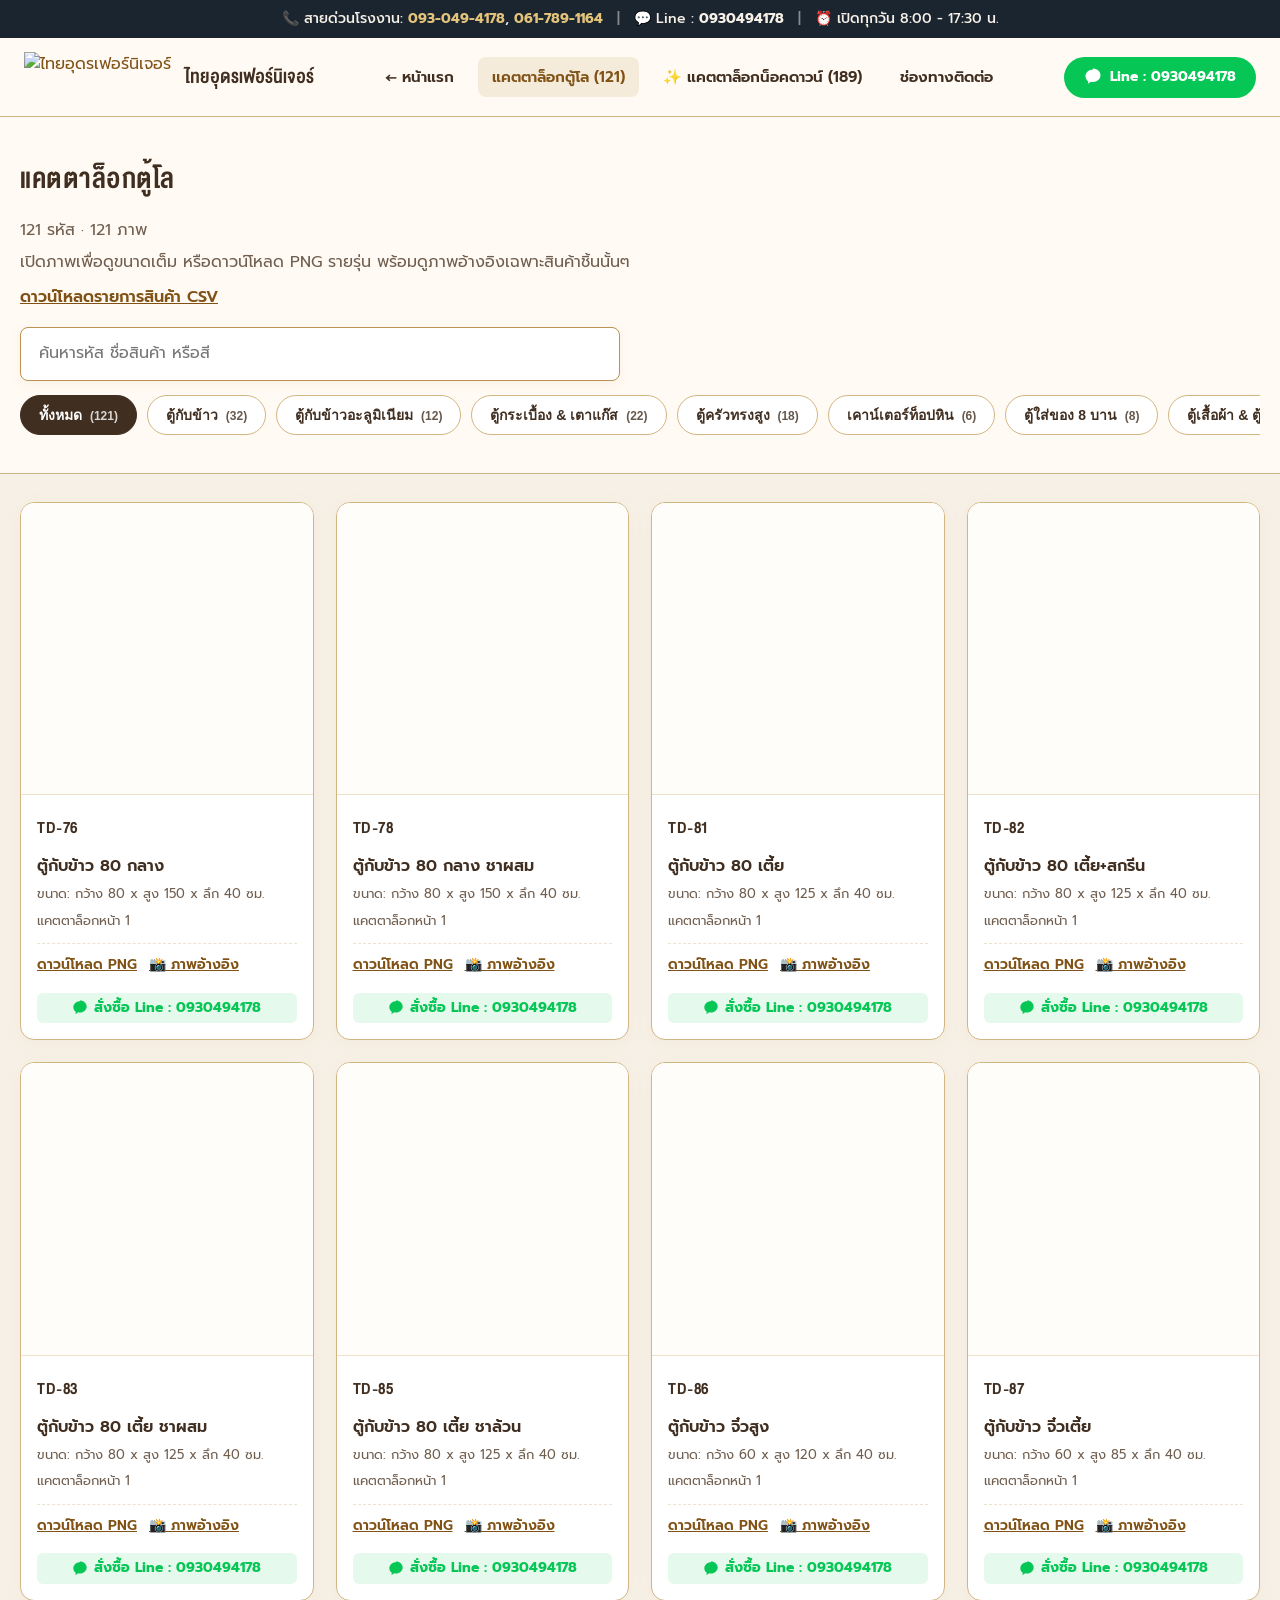
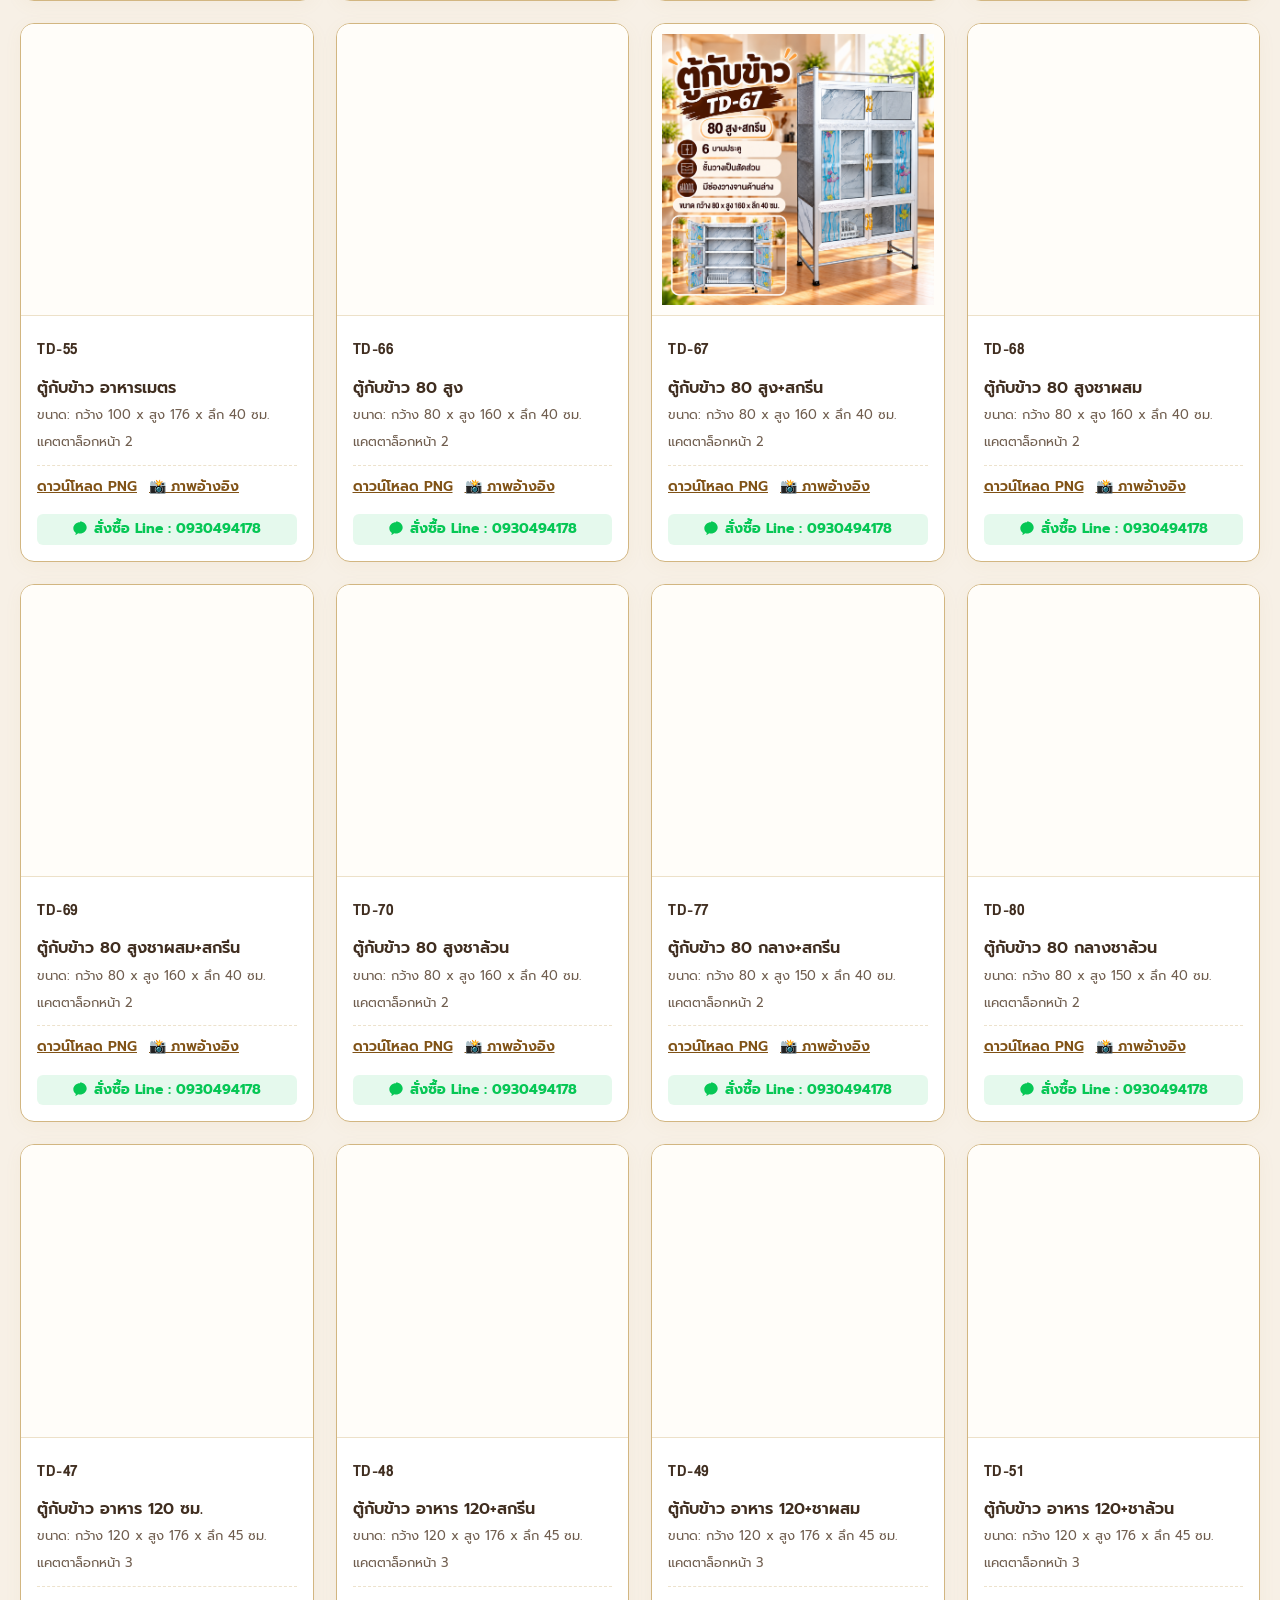
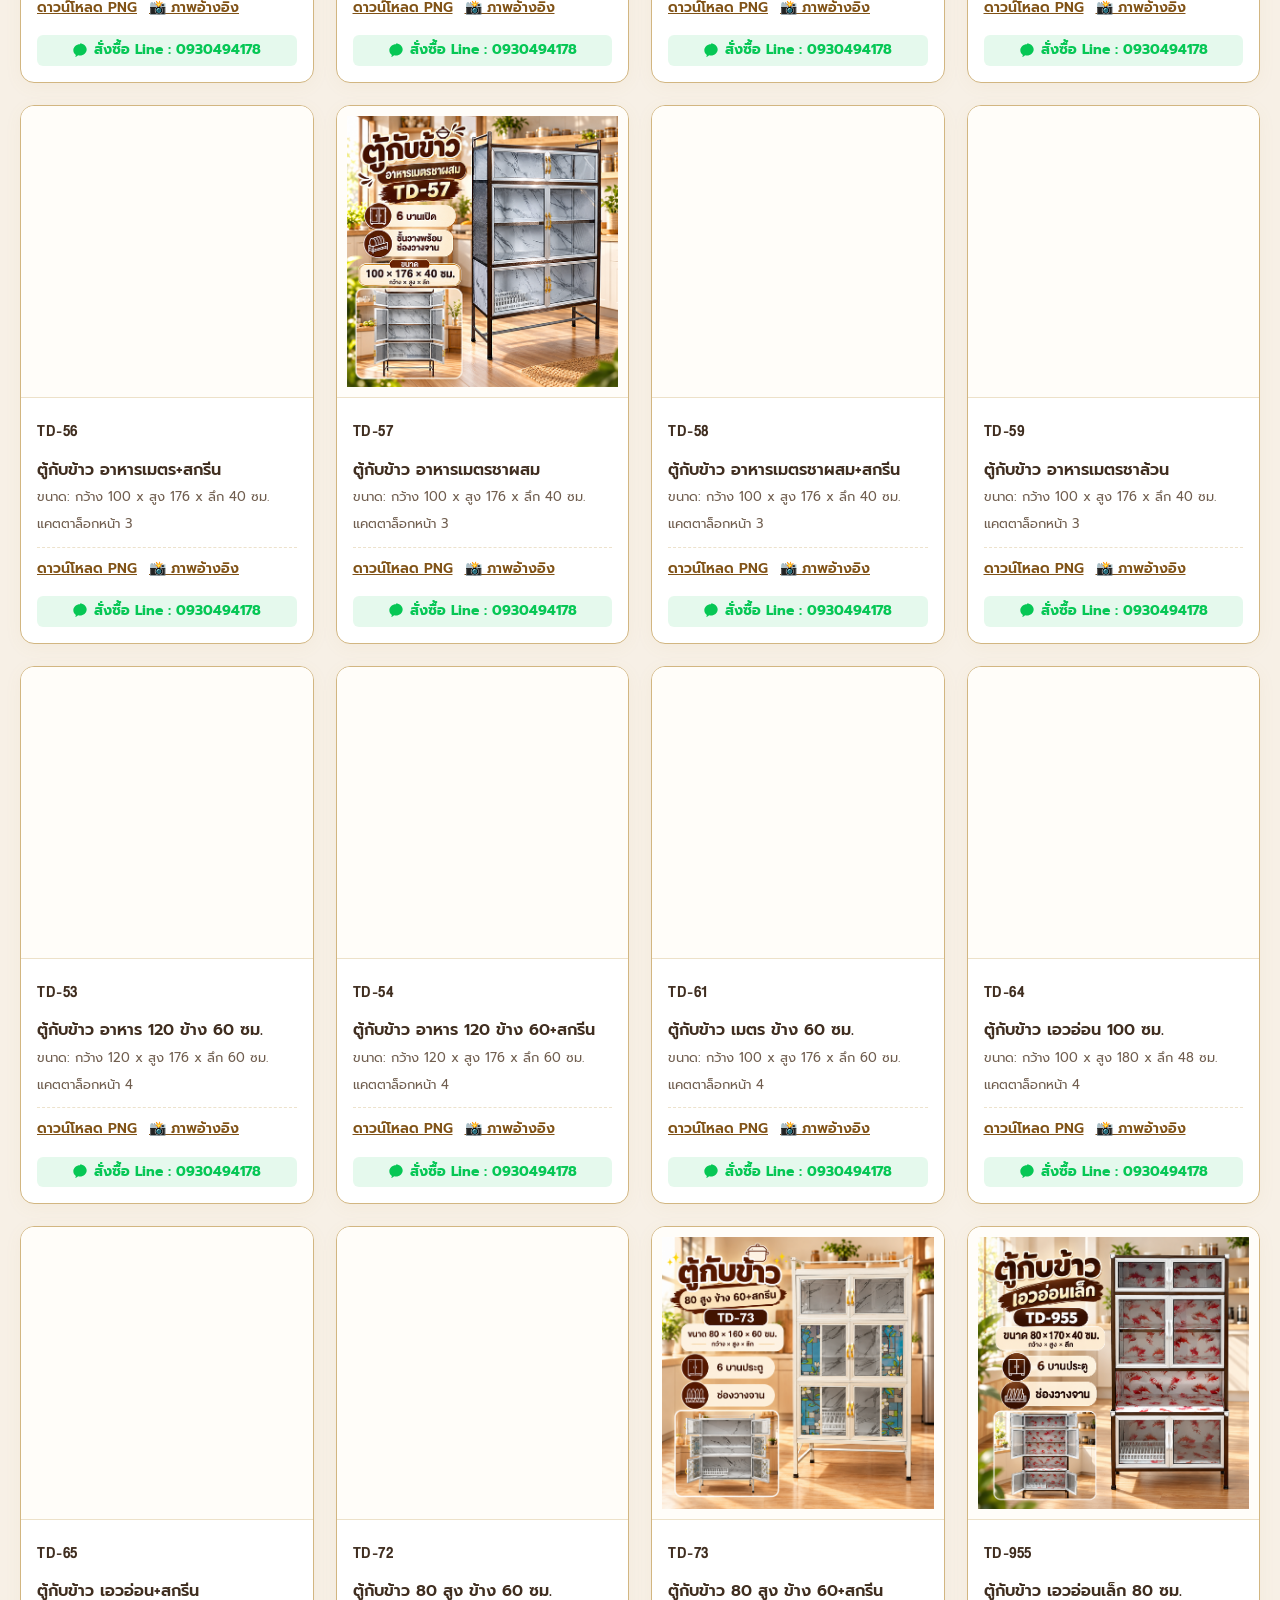
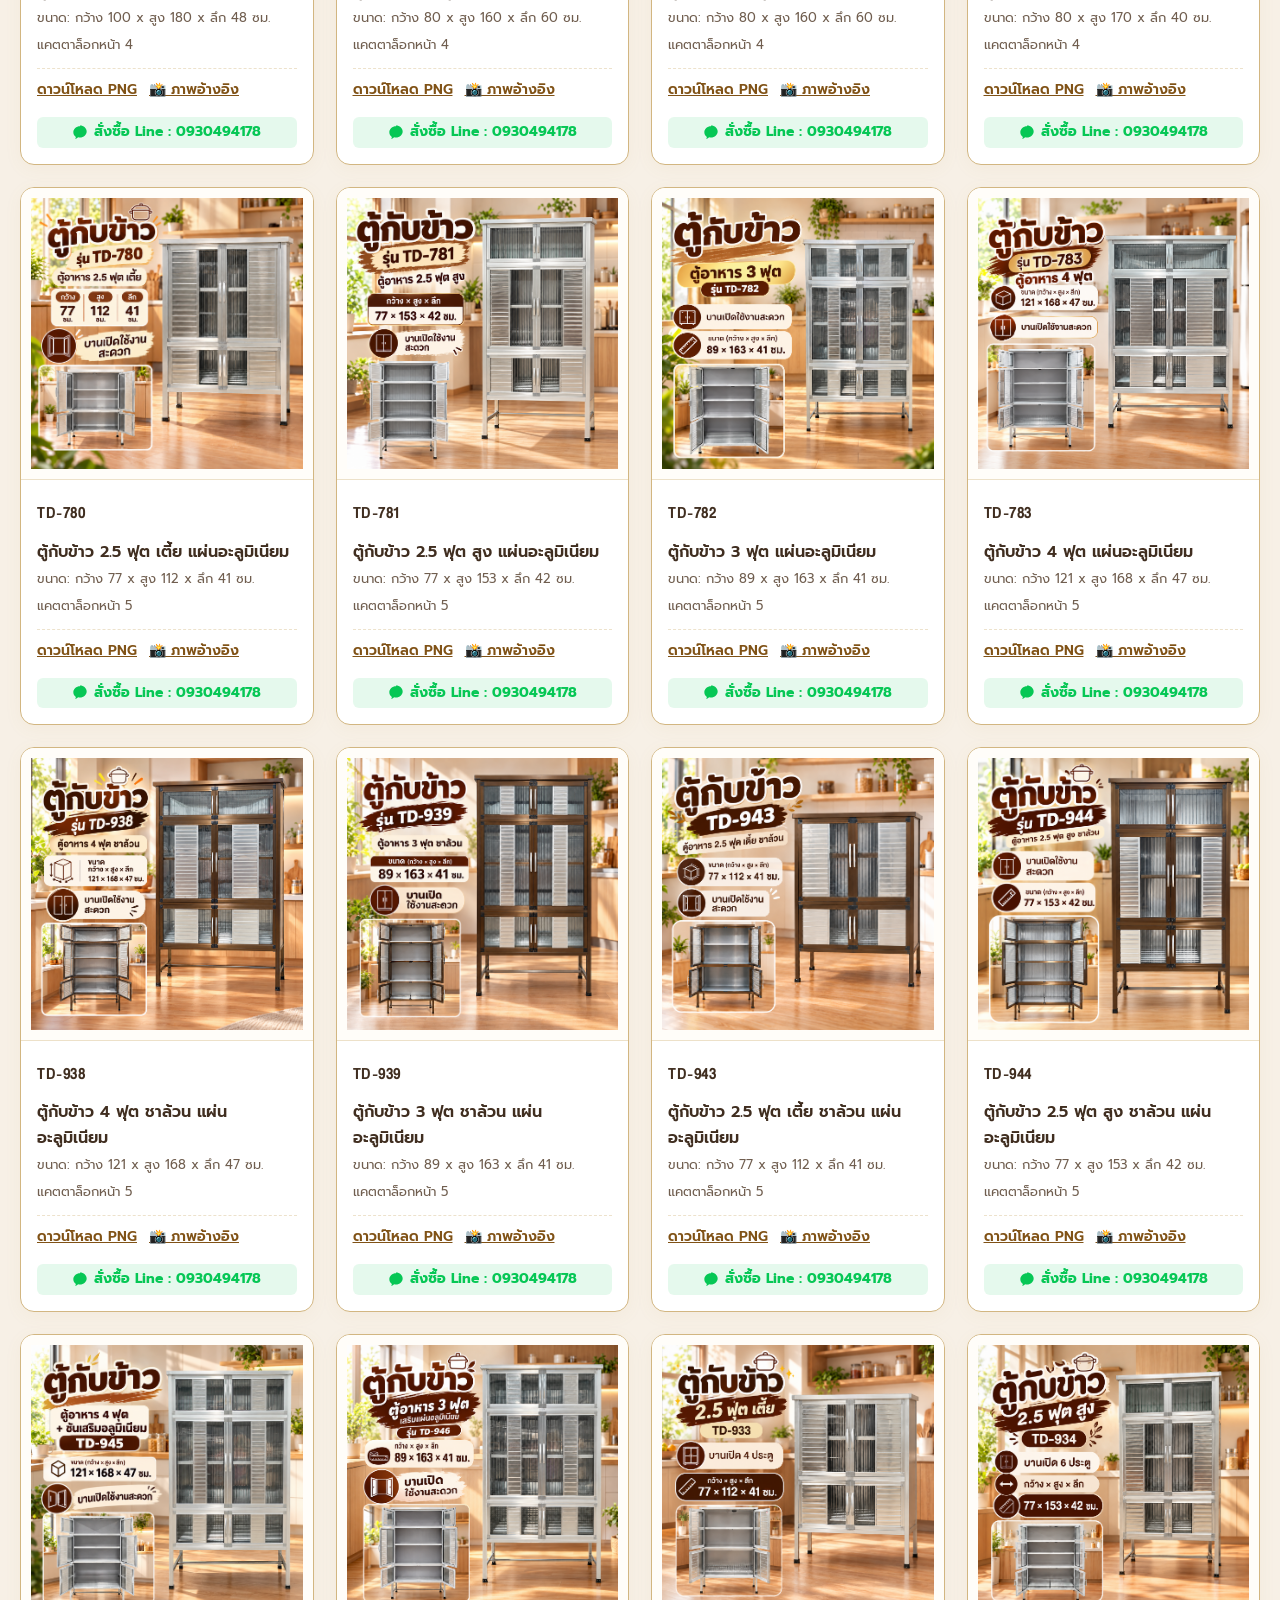
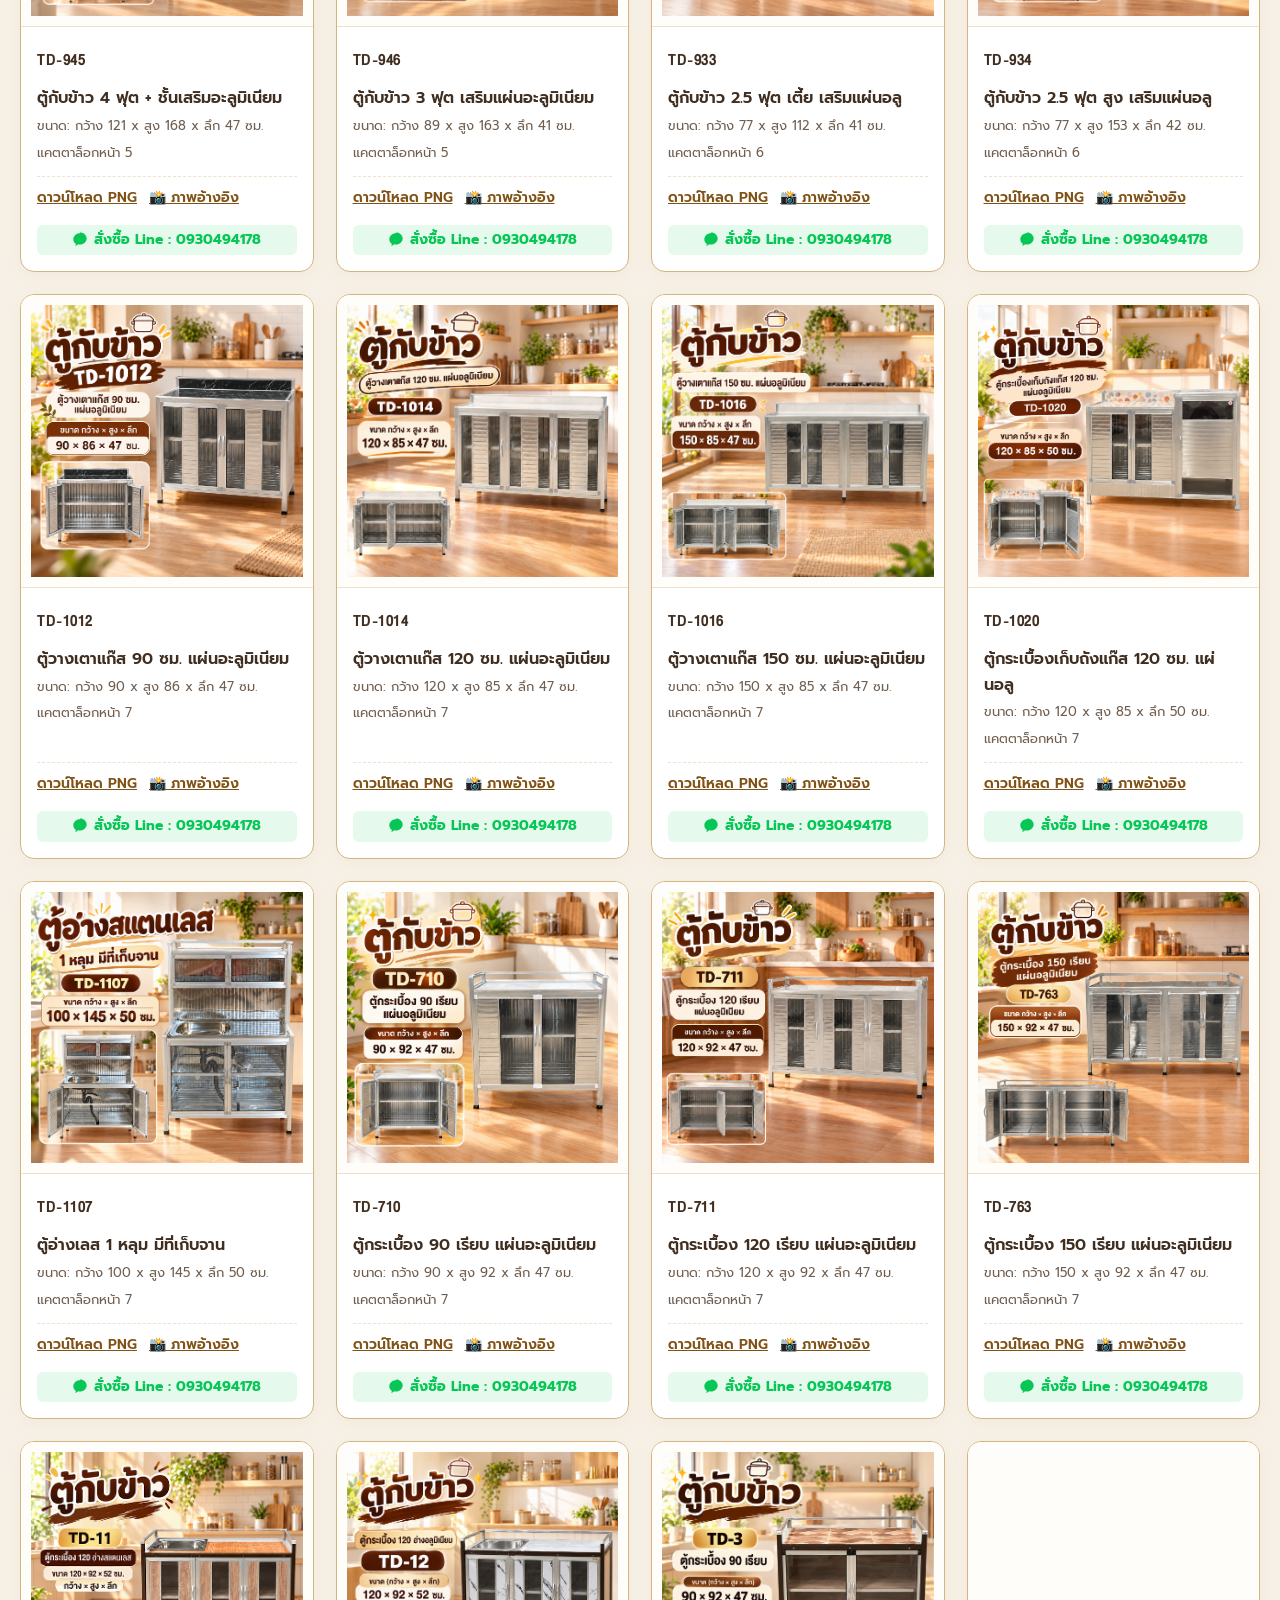
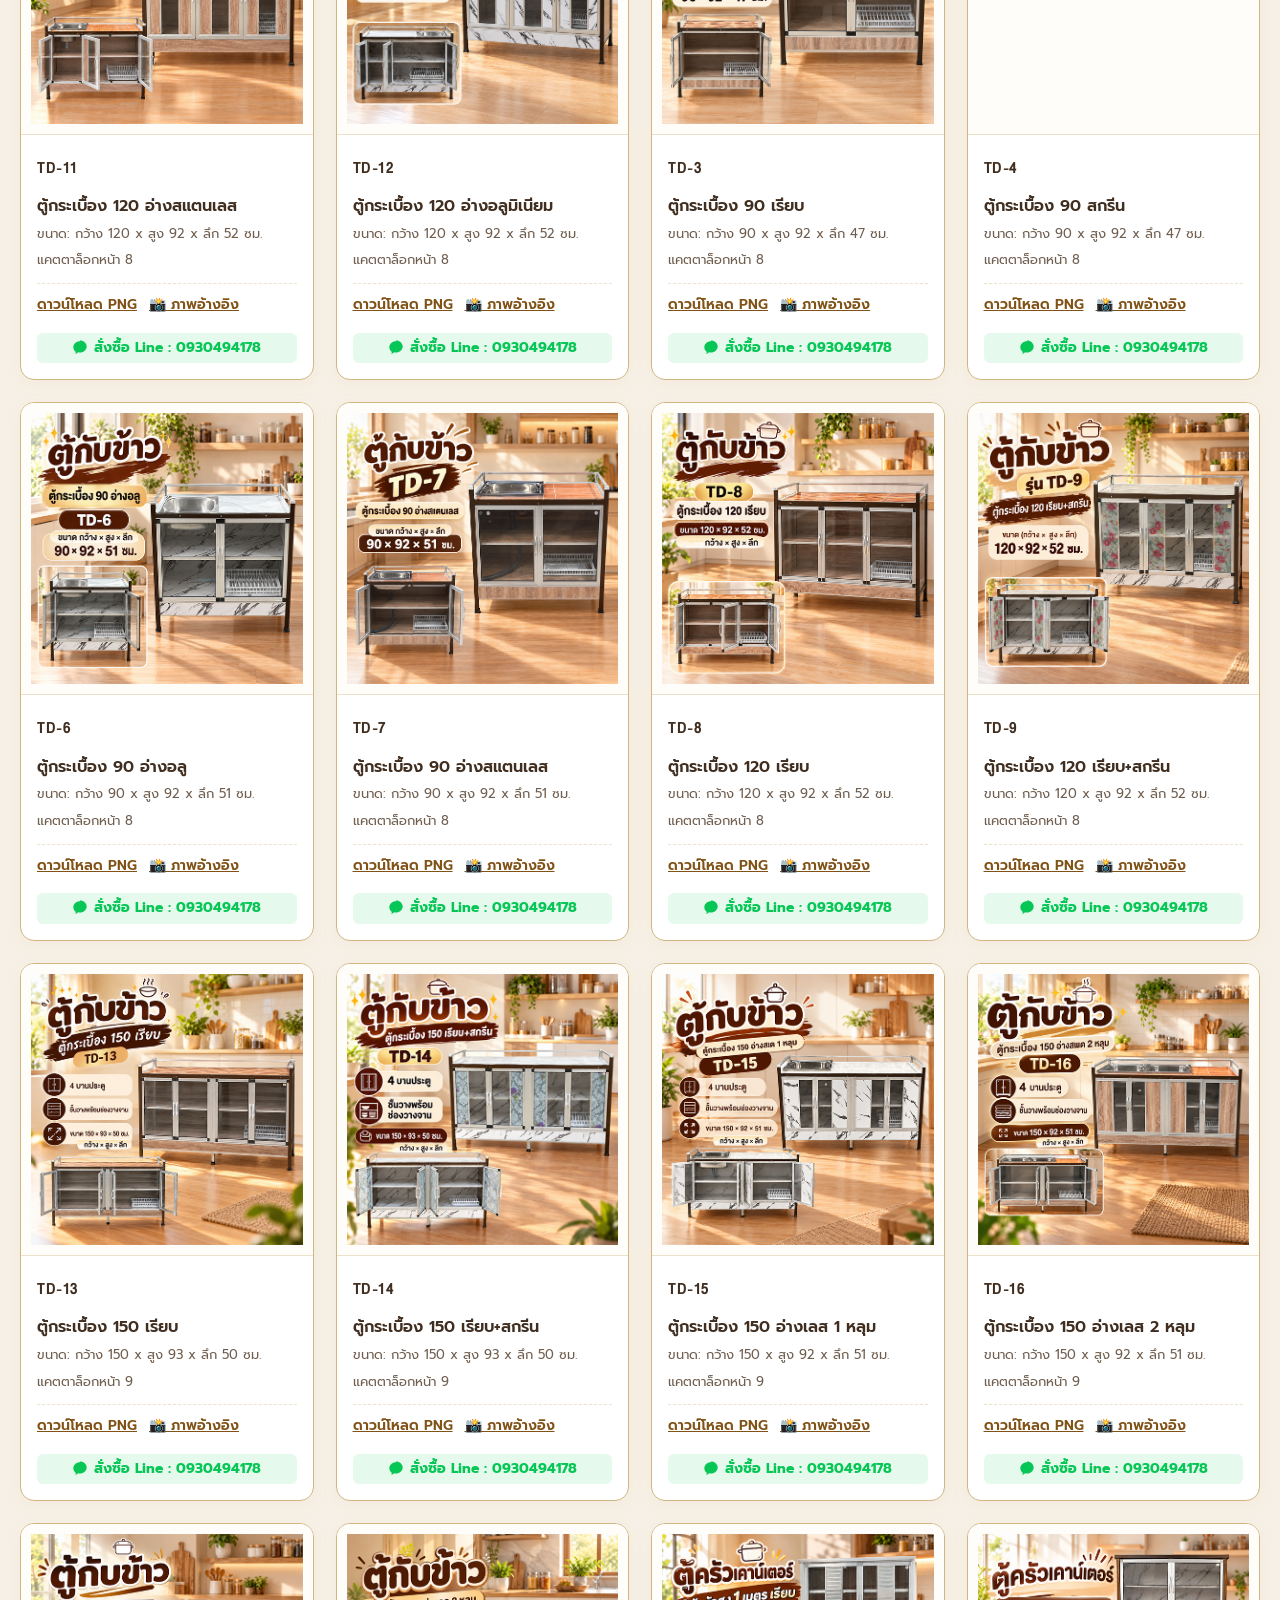
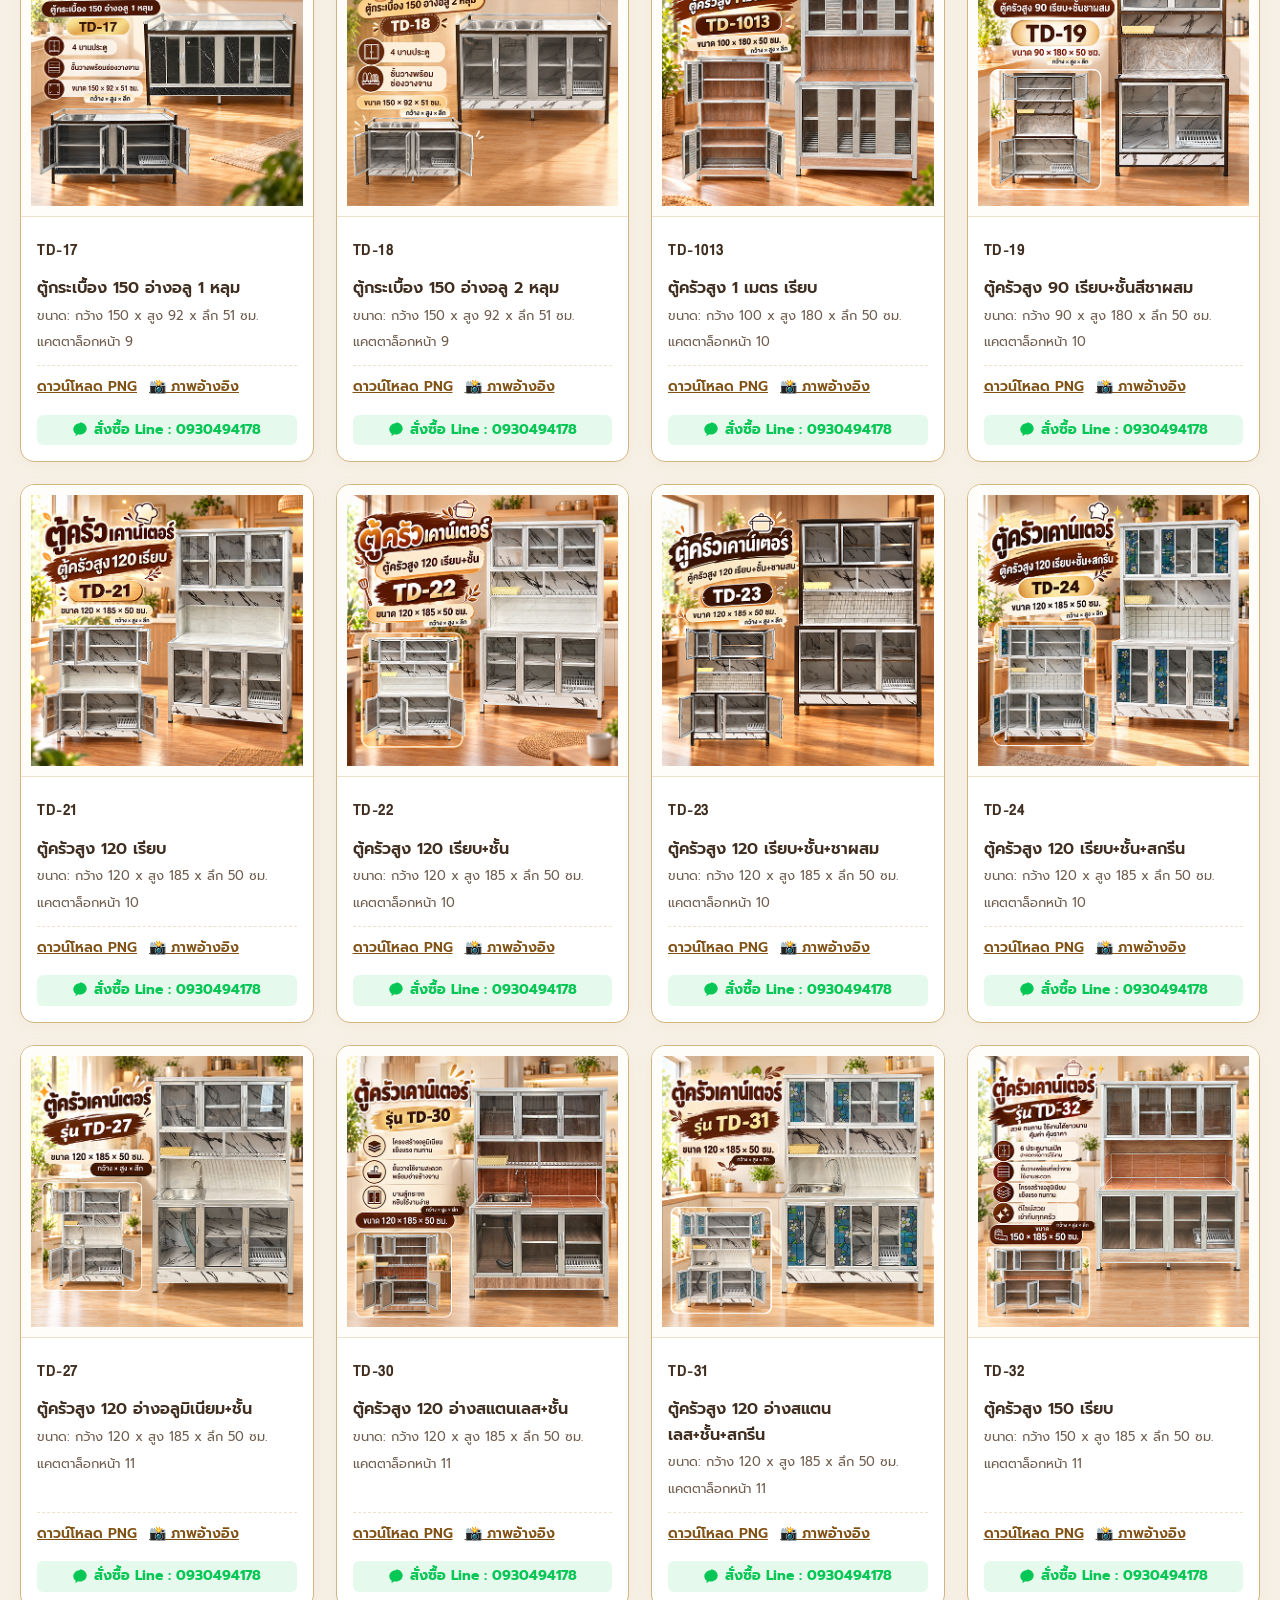
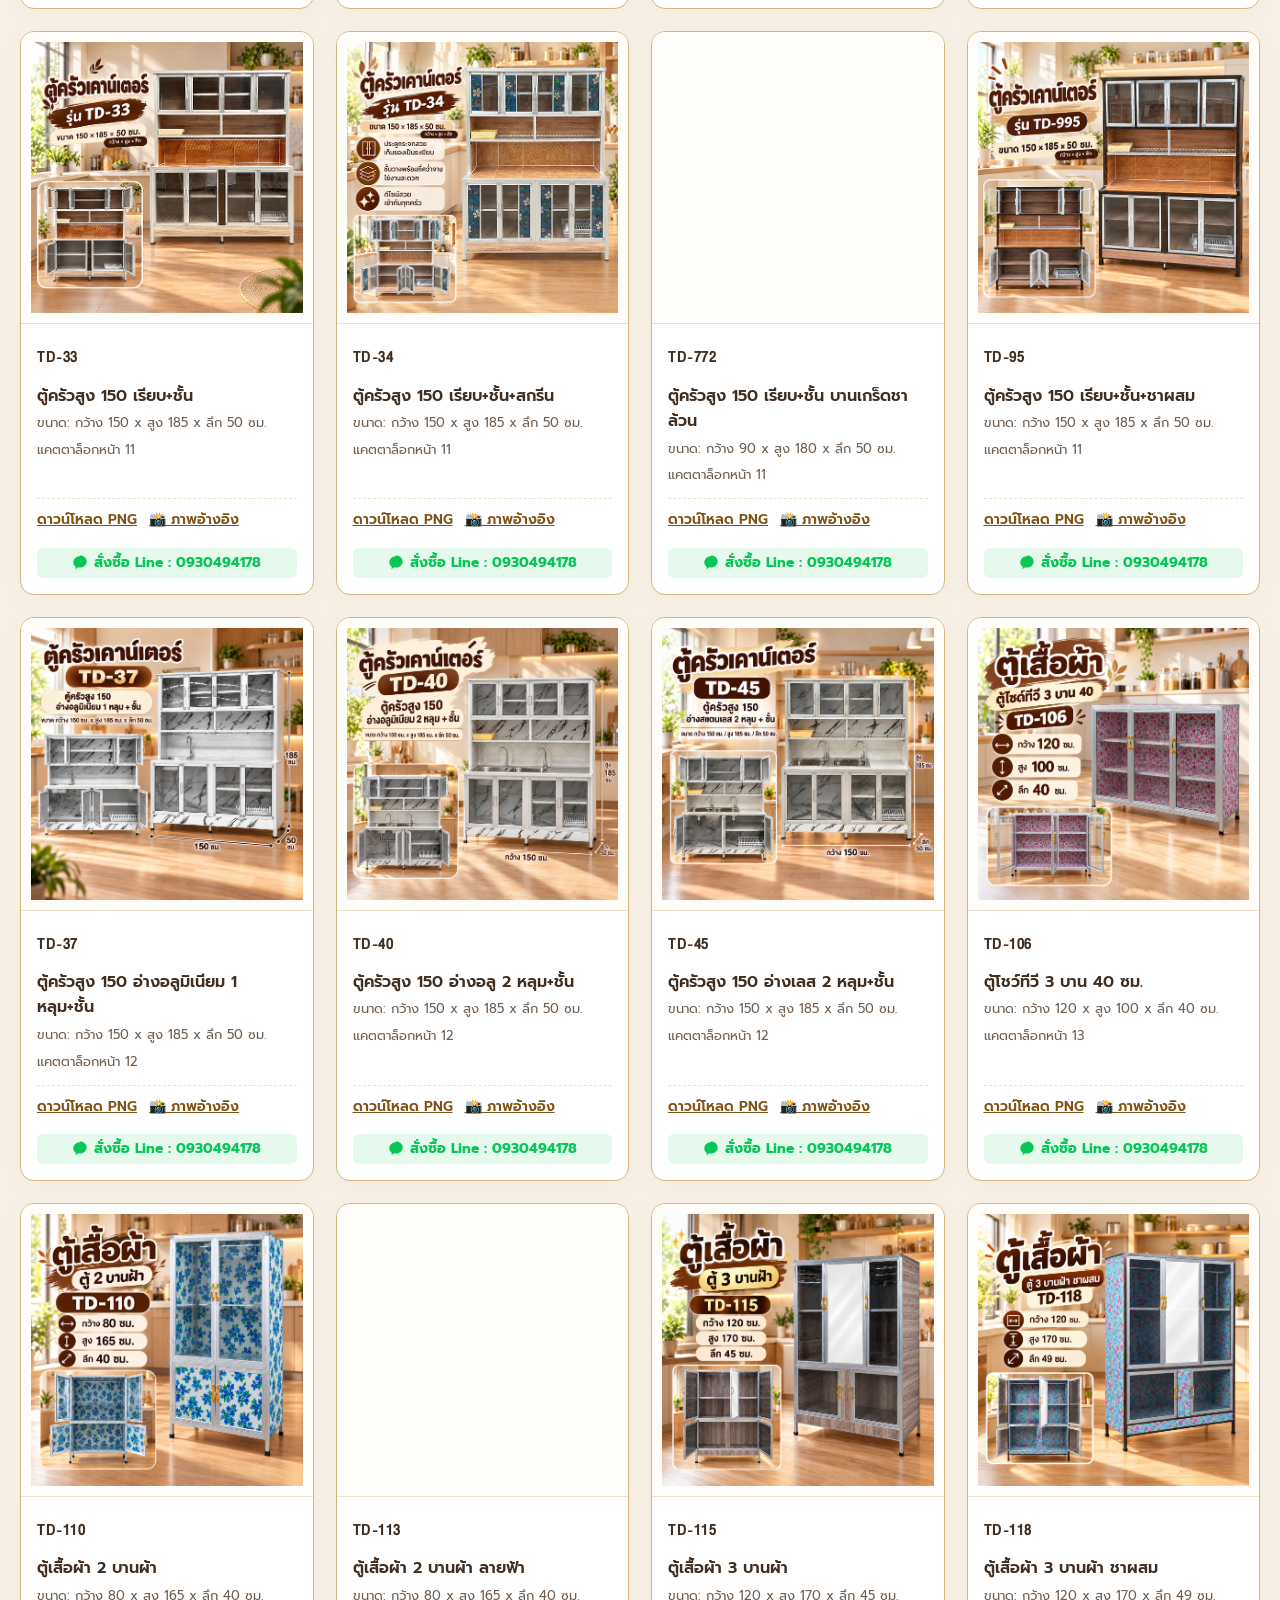
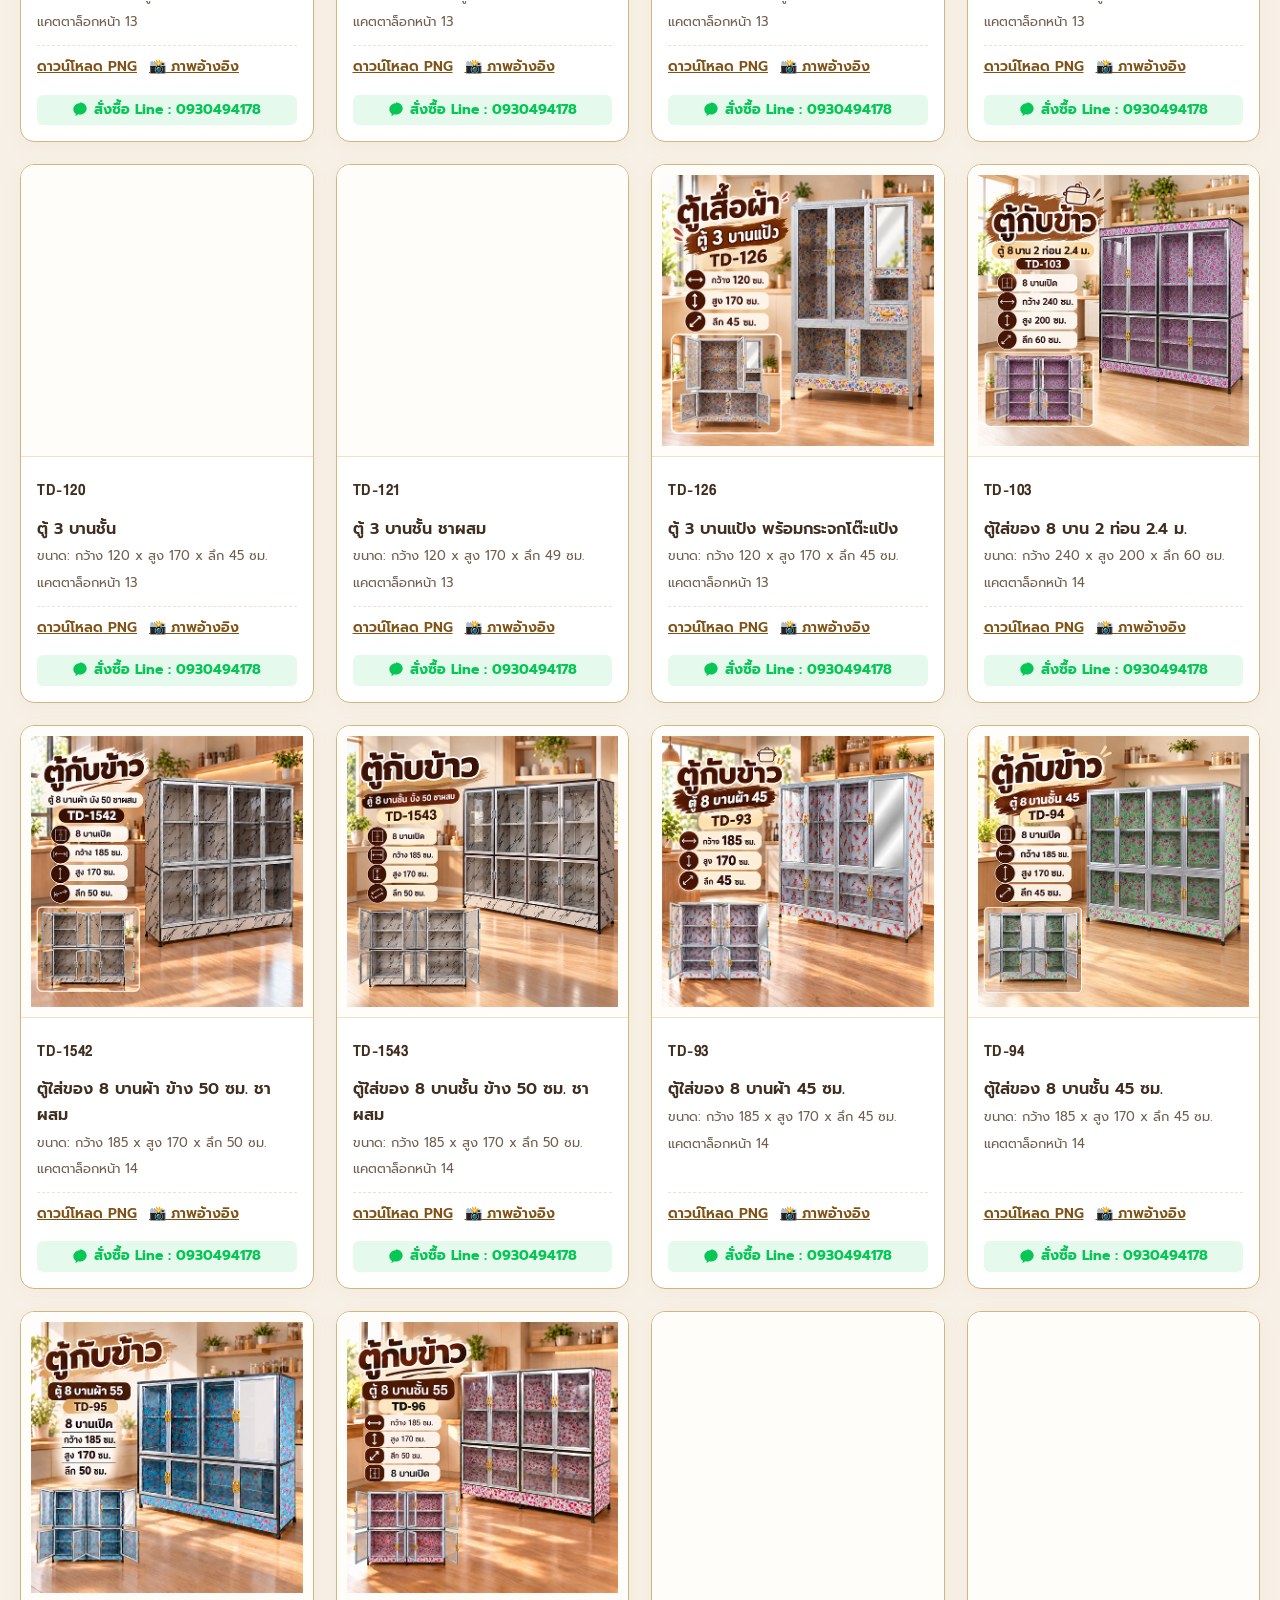
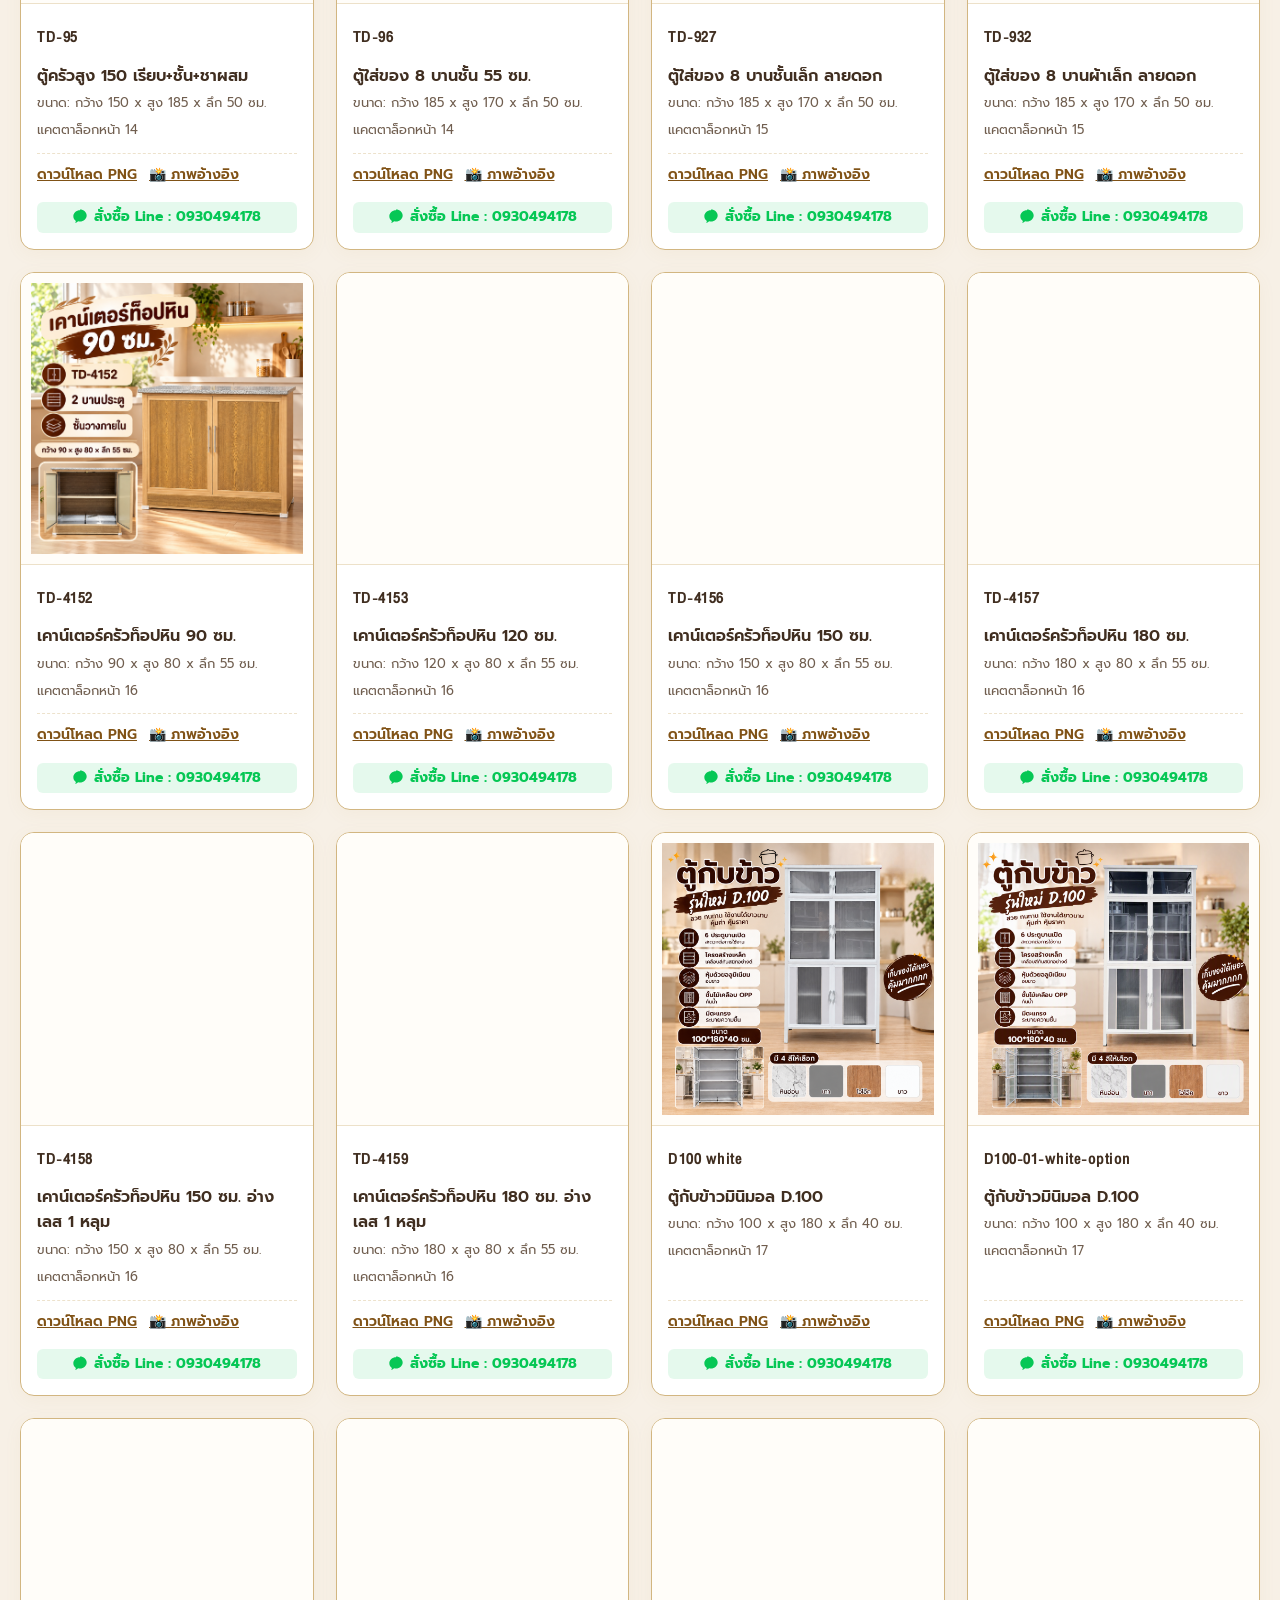
==== catalog.html @ 5ce8368a "Initial commit - Thai Udon Furniture Website" ====
<!DOCTYPE html>
<html lang="th">
<head>
  <meta charset="UTF-8">
  <meta name="viewport" content="width=device-width, initial-scale=1.0">
  <title>แคตตาล็อกตู้โล (121 รายการ) | ไทยอุดรเฟอร์นิเจอร์</title>
  <meta name="description" content="แคตตาล็อกตู้โล 121 รายการ ไทยอุดรเฟอร์นิเจอร์ ตู้กับข้าว ตู้กระเบื้อง เคาน์เตอร์ครัวท็อปหิน ตู้ใส่ของ ตู้มินิมอล D-Series ค้นหารหัส ชื่อสินค้า ดาวน์โหลด PNG และดูภาพอ้างอิง">
  <meta property="og:title" content="แคตตาล็อกตู้โล 121 รายการ | ไทยอุดรเฟอร์นิเจอร์">
  <meta property="og:image" content="assets/images/logo/logo-red.png">
  
  <link rel="stylesheet" href="assets/css/style.css">
  <link rel="shortcut icon" href="assets/images/logo/logo-red.png" type="image/png">
</head>
<body>

  <!-- Top Bar -->
  <aside class="top-bar" aria-label="แถบข้อมูลร้าน">
    <span>📞 สายด่วนโรงงาน: <a href="tel:0930494178" style="color: #E3C37A; font-weight: 700;">093-049-4178</a>, <a href="tel:0617891164" style="color: #E3C37A; font-weight: 700;">061-789-1164</a></span>
    <span style="opacity: 0.5;">|</span>
    <span>💬 Line : <strong>0930494178</strong></span>
    <span style="opacity: 0.5;">|</span>
    <span>⏰ เปิดทุกวัน 8:00 - 17:30 น.</span>
  </aside>

  <!-- Site Header -->
  <header class="site-header">
    <div class="container-custom" style="display: flex; align-items: center; justify-content: space-between; padding-top: 14px; padding-bottom: 14px;">
      
      <!-- Logo Red -->
      <a href="index.html" style="display: flex; align-items: center; gap: 14px; text-decoration: none;">
        <img src="assets/images/logo/logo-red.png" alt="ไทยอุดรเฟอร์นิเจอร์" style="height: 50px; width: auto; object-fit: contain;">
        <span style="font-family: 'DB Heavent Bold Cond', sans-serif; font-size: 26px; font-weight: 900; color: #402E20; line-height: 1;">ไทยอุดรเฟอร์นิเจอร์</span>
      </a>

      <!-- Desktop Nav -->
      <nav id="site-nav-menu" style="display: flex; align-items: center; gap: 10px;">
        <a href="index.html" class="nav-link">← หน้าแรก</a>
        <a href="catalog.html" class="nav-link active" style="color: #805216; background: rgba(187, 146, 81, 0.15);">แคตตาล็อกตู้โล (121)</a>
        <a href="knockdown.html" class="nav-link">✨ แคตตาล็อกน็อคดาวน์ (189)</a>
        <a href="index.html#contact" class="nav-link">ช่องทางติดต่อ</a>
      </nav>

      <!-- Action Button -->
      <div style="display: flex; align-items: center; gap: 10px;">
        <a href="https://line.me/ti/p/~0930494178" target="_blank" rel="noopener noreferrer" class="btn-line" style="font-size: 14px;">
          <svg width="18" height="18" viewBox="0 0 24 24" fill="currentColor"><path d="M12 2C6.48 2 2 6.03 2 11c0 2.87 1.5 5.43 3.84 7.06-.17.6-.61 2.22-.7 2.56-.11.43.16.42.34.3 1.45-.96 3.4-2.28 3.8-2.55.87.24 1.78.37 2.72.37 5.52 0 10-4.03 10-9s-4.48-9-10-9z"/></svg>
          Line : 0930494178
        </a>
      </div>

    </div>
  </header>

  <main>
    <!-- Catalog Header (Pattern from ads-modern-luxury) -->
    <header class="catalog-intro">
      <h1>แคตตาล็อกตู้โล</h1>
      <p id="results-count">121 รหัส · 121 ภาพ</p>
      <p>เปิดภาพเพื่อดูขนาดเต็ม หรือดาวน์โหลด PNG รายรุ่น พร้อมดูภาพอ้างอิงเฉพาะสินค้าชิ้นนั้นๆ</p>
      <a href="assets/data/tulo_items.csv" class="csv-link" download="tulo_items.csv">ดาวน์โหลดรายการสินค้า CSV</a>
      <br>
      
      <!-- Search Input -->
      <input id="search-input" class="catalog-search-input" type="search" aria-label="ค้นหารหัสหรือชื่อสินค้า" placeholder="ค้นหารหัส ชื่อสินค้า หรือสี">

      <!-- Category Filter Pills -->
      <div id="category-pills" class="filter-pills" role="tablist" aria-label="หมวดหมู่ตู้โล"></div>
    </header>

    <!-- Product Grid -->
    <section class="grid" id="product-grid">
      <!-- Injected dynamically by catalog.js -->
    </section>

    <!-- Empty State -->
    <div id="empty-state" style="display: none; text-align: center; padding: 60px 20px; font-size: 18px; color: #705E4F;">
      <p>ไม่พบสินค้าที่ตรงกับการค้นหา</p>
      <button type="button" class="btn-gold" style="margin-top: 14px;" onclick="window.ThaiUdonCatalog.setCategory('all'); document.getElementById('search-input').value='';">
        แสดงสินค้าทั้งหมด 121 รายการ
      </button>
    </div>
  </main>

  <!-- Preview Modal Component -->
  <div id="preview-modal" class="modal-backdrop" role="dialog" aria-modal="true" aria-labelledby="modal-title">
    <div class="modal-content">
      
      <!-- Close Button -->
      <button type="button" id="modal-close-btn" class="modal-close" aria-label="ปิดหน้าต่าง">✕</button>

      <div class="modal-inner">
        
        <!-- Left Media Column -->
        <div class="modal-media-col">
          
          <!-- Tabs -->
          <div class="modal-tabs">
            <button type="button" id="tab-graphic" class="modal-tab-btn active">
              🖼️ ภาพกราฟิกสินค้า (PNG)
            </button>
            <button type="button" id="tab-ref" class="modal-tab-btn">
              📸 ภาพอ้างอิงไดคัท (PNG)
            </button>
          </div>

          <!-- Graphic View -->
          <div id="modal-view-graphic" class="modal-main-image-wrap">
            <img id="modal-product-img" src="" alt="ภาพสินค้า" loading="lazy">
          </div>

          <!-- Cropped Reference View (Specific to this item!) -->
          <div id="modal-view-ref" class="modal-main-image-wrap" style="display: none;">
            <img id="modal-ref-img" src="" alt="ภาพอ้างอิงเฉพาะรุ่น" loading="lazy">
          </div>

          <div style="margin-top: 14px; display: flex; justify-content: space-between; align-items: center; flex-wrap: wrap; gap: 8px;">
            <a id="modal-external-link" href="#" target="_blank" rel="noopener noreferrer" style="font-size: 13px; color: #805216; text-decoration: underline; font-weight: 700;">
              🔗 เปิดภาพขนาดเต็มในแท็บใหม่
            </a>
            <span style="font-size: 12px; color: #705E4F;">💡 สามารถคลิกปุ่มบันทึกรูปภาพเพื่อดาวน์โหลดไฟล์ลงเครื่องได้ทันที</span>
          </div>

        </div>

        <!-- Right Info Column -->
        <div class="modal-info-col">
          
          <div style="display: flex; gap: 8px; margin-bottom: 12px; align-items: center;">
            <span id="modal-category" style="background: rgba(187,146,81,0.15); color: #805216; font-size: 12px; font-weight: 700; padding: 4px 12px; border-radius: 20px;">หมวดหมู่</span>
            <span id="modal-pagenum" style="background: #402E20; color: #FFFFFF; font-size: 12px; font-weight: 700; padding: 4px 10px; border-radius: 6px;">แคตตาล็อกหน้า 1</span>
          </div>

          <h2 id="modal-code" style="font-size: 32px; font-weight: 900; color: #402E20; margin-bottom: 4px;">รหัสสินค้า</h2>
          <h3 id="modal-title" style="font-size: 20px; font-weight: 700; color: #705E4F; margin-bottom: 16px;">ชื่อสินค้า</h3>

          <div style="background: #FFFDF9; border: 1px solid #D2B681; border-radius: 12px; padding: 16px; margin-bottom: 24px;">
            <div style="display: flex; justify-content: space-between; padding: 6px 0; border-bottom: 1px dashed rgba(210,182,129,0.5); font-size: 14px;">
              <span style="color: #705E4F;">ขนาดสินค้า:</span>
              <strong id="modal-size" style="color: #402E20;">-</strong>
            </div>
            <div style="display: flex; justify-content: space-between; padding: 6px 0; font-size: 14px;">
              <span style="color: #705E4F;">ช่องทางสั่งซื้อ:</span>
              <strong style="color: #06C755;">Line : 0930494178</strong>
            </div>
          </div>

          <!-- Actions -->
          <div style="display: flex; flex-direction: column; gap: 10px; margin-top: auto;">
            <button type="button" id="modal-download-graphic-btn" class="btn-action-sm" style="width: 100%; justify-content: center; padding: 12px;">
              💾 บันทึกรูปภาพกราฟิกนี้ (PNG)
            </button>

            <button type="button" id="modal-download-ref-btn" class="btn-action-sm" style="width: 100%; justify-content: center; padding: 12px;">
              📸 บันทึกภาพอ้างอิงไดคัท (PNG)
            </button>

            <a id="modal-line-btn" href="https://line.me/ti/p/~0930494178" target="_blank" rel="noopener noreferrer" class="btn-line" style="width: 100%; justify-content: center; padding: 14px; font-size: 16px;">
              <svg width="20" height="20" viewBox="0 0 24 24" fill="currentColor"><path d="M12 2C6.48 2 2 6.03 2 11c0 2.87 1.5 5.43 3.84 7.06-.17.6-.61 2.22-.7 2.56-.11.43.16.42.34.3 1.45-.96 3.4-2.28 3.8-2.55.87.24 1.78.37 2.72.37 5.52 0 10-4.03 10-9s-4.48-9-10-9z"/></svg>
              สั่งซื้อผ่าน Line : 0930494178
            </a>

            <a href="tel:0930494178" class="btn-action-sm" style="width: 100%; justify-content: center; padding: 10px; font-size: 14px;">
              📞 โทรสอบถามฝ่ายขาย: 093-049-4178
            </a>
          </div>

          <!-- Modal Nav -->
          <div style="display: flex; justify-content: space-between; margin-top: 18px; padding-top: 14px; border-top: 1px solid rgba(210,182,129,0.4);">
            <button type="button" id="modal-prev-btn" class="btn-action-sm" style="font-size: 13px;">← สินค้าก่อนหน้า</button>
            <span style="font-size: 12px; color: #705E4F; align-self: center;">(ปุ่มลูกศร ◀ ▶)</span>
            <button type="button" id="modal-next-btn" class="btn-action-sm" style="font-size: 13px;">สินค้าถัดไป →</button>
          </div>

        </div>

      </div>

    </div>
  </div>

  <!-- Site Footer -->
  <footer style="background: #1A2530; color: #F7F0E6; padding: 40px 0 24px; border-top: 3px solid var(--gold-luxury);">
    <div class="container-custom">
      <div style="display: flex; flex-wrap: wrap; justify-content: space-between; align-items: center; gap: 20px; padding-bottom: 24px; border-bottom: 1px solid rgba(255,255,255,0.1);">
        <div style="display: flex; align-items: center; gap: 12px;">
          <img src="assets/images/logo/logo-red.png" alt="ไทยอุดรเฟอร์นิเจอร์" style="height: 44px; width: auto; background: #fff; padding: 3px; border-radius: 6px;">
          <span style="font-size: 22px; font-weight: 900; color: #FFFFFF;">ไทยอุดรเฟอร์นิเจอร์</span>
        </div>
        <div style="font-size: 14px; color: #CBD5E1;">
          📞 093-049-4178 | 💬 Line : 0930494178 | 📍 ต.นาข่า อ.เมือง จ.อุดรธานี
        </div>
      </div>
      <div style="text-align: center; padding-top: 20px; font-size: 13px; color: #64748B;">
        © 2026 ไทยอุดรเฟอร์นิเจอร์. สงวนลิขสิทธิ์ทุกประการ.
      </div>
    </div>
  </footer>

  <!-- Mobile Sticky Bar -->
  <nav class="mobile-sticky-bar" aria-label="แถบเมนูด่วนมือถือ">
    <a href="index.html" class="btn-action-sm" style="flex: 1; justify-content: center; text-decoration: none;">
      ← หน้าแรก
    </a>
    <a href="knockdown.html" class="btn-action-sm" style="flex: 1.1; justify-content: center; text-decoration: none;">
      ✨ น็อคดาวน์ (189)
    </a>
    <a href="https://line.me/ti/p/~0930494178" target="_blank" rel="noopener noreferrer" class="btn-line" style="flex: 1.2; justify-content: center;">
      💬 Line สั่งซื้อ
    </a>
  </nav>

  <script src="assets/js/catalog.js"></script>
</body>
</html>
---- assets/css/style.css ----
@import url('https://fonts.googleapis.com/css2?family=Anuphan:wght@300;400;500;600;700&family=Prompt:ital,wght@0,300;0,400;0,500;0,600;0,700;0,800;0,900;1,400&display=swap');

@font-face {
  font-family: 'DB Heavent Bold Cond';
  src: url('../fonts/DB Heavent Bold Cond.ttf') format('truetype');
  font-weight: bold;
  font-style: normal;
  font-display: swap;
}

:root {
  --canvas-bg: #F7F0E6;
  --header-bg: #FFFAF3;
  --card-bg: #FFFFFF;
  --text-primary: #402E20;
  --text-secondary: #705E4F;
  --gold-border: #D2B681;
  --gold-accent: #BB9251;
  --gold-luxury: #C5A059;
  --link-action: #805216;
  --line-green: #06C755;
  --promo-red: #FF1E27;
  --navy-dark: #0F172A;
}

* {
  box-sizing: border-box;
  margin: 0;
  padding: 0;
}

body {
  background-color: var(--canvas-bg);
  color: var(--text-primary);
  font-family: 'Prompt', 'Anuphan', Tahoma, Arial, sans-serif;
  font-size: 16px;
  line-height: 1.6;
  overflow-x: hidden;
  -webkit-font-smoothing: antialiased;
}

h1, h2, h3, .font-heading {
  font-family: 'DB Heavent Bold Cond', 'Prompt', sans-serif;
  letter-spacing: 0.5px;
}

a {
  color: var(--link-action);
  text-decoration: none;
}

/* Luxury Utilities */
.container-custom {
  max-width: 1440px;
  margin: 0 auto;
  padding: 0 24px;
}

.gold-gradient-text {
  background: linear-gradient(135deg, #B38738 0%, #E3C37A 50%, #B38738 100%);
  -webkit-background-clip: text;
  -webkit-text-fill-color: transparent;
}

/* Announcement Top Bar */
.top-bar {
  background: #1A2530;
  color: #F7F0E6;
  padding: 8px 16px;
  font-size: 14px;
  text-align: center;
  font-weight: 500;
  display: flex;
  align-items: center;
  justify-content: center;
  gap: 14px;
  flex-wrap: wrap;
}

/* Header */
header.site-header {
  background: var(--header-bg);
  border-bottom: 1px solid var(--gold-border);
  position: sticky;
  top: 0;
  z-index: 100;
  backdrop-filter: blur(8px);
}

.nav-link {
  color: var(--text-primary);
  font-weight: 600;
  font-size: 15px;
  padding: 8px 14px;
  border-radius: 8px;
  transition: all 0.2s;
}

.nav-link:hover, .nav-link.active {
  color: var(--link-action);
  background: rgba(187, 146, 81, 0.12);
}

/* Buttons */
.btn-gold {
  background: linear-gradient(135deg, #C5A059 0%, #B38738 100%);
  color: #FFFFFF !important;
  padding: 12px 28px;
  border-radius: 50px;
  font-weight: 700;
  text-decoration: none;
  display: inline-flex;
  align-items: center;
  gap: 8px;
  border: none;
  cursor: pointer;
  box-shadow: 0 4px 15px rgba(179, 135, 56, 0.3);
  transition: all 0.25s ease;
}

.btn-gold:hover {
  transform: translateY(-2px);
  box-shadow: 0 6px 20px rgba(179, 135, 56, 0.45);
  background: linear-gradient(135deg, #D4AF67 0%, #C5A059 100%);
}

.btn-line {
  background: var(--line-green);
  color: #FFFFFF !important;
  padding: 9px 20px;
  border-radius: 50px;
  font-weight: 700;
  text-decoration: none;
  display: inline-flex;
  align-items: center;
  gap: 8px;
  border: none;
  cursor: pointer;
  transition: all 0.25s ease;
}

.btn-line:hover {
  background: #05b34c;
  transform: translateY(-2px);
  box-shadow: 0 6px 20px rgba(6, 199, 85, 0.35);
}

.btn-action-sm {
  font-size: 14px;
  font-weight: 600;
  color: var(--link-action);
  background: rgba(128, 82, 22, 0.08);
  padding: 8px 16px;
  border-radius: 8px;
  text-decoration: none;
  display: inline-flex;
  align-items: center;
  gap: 6px;
  border: 1px solid rgba(128, 82, 22, 0.2);
  transition: all 0.2s;
  cursor: pointer;
}

.btn-action-sm:hover {
  background: var(--link-action);
  color: #FFFFFF !important;
}

/* =========================================================
   PATTERN FROM ADS-MODERN-LUXURY (EXACT MATCH)
   ========================================================= */

header.catalog-intro {
  padding: 32px max(20px, calc((100vw - 1440px) / 2));
  background: #FFFAF3;
  border-bottom: 1px solid #D2B681;
}

header.catalog-intro h1 {
  font-size: clamp(26px, 4vw, 38px);
  margin: 0 0 8px;
  color: #402E20;
}

header.catalog-intro p {
  margin: 6px 0;
  color: #705E4F;
  font-size: 16px;
}

header.catalog-intro a.csv-link {
  color: #805216;
  font-weight: 600;
  text-decoration: underline;
  display: inline-block;
  margin-top: 4px;
}

input.catalog-search-input {
  margin-top: 16px;
  padding: 13px 18px;
  max-width: 600px;
  width: 100%;
  font: inherit;
  border: 1.5px solid #BB9251;
  border-radius: 8px;
  background: #FFFFFF;
  color: #402E20;
  outline: none;
  box-shadow: 0 3px 12px rgba(187, 146, 81, 0.08);
}

input.catalog-search-input:focus {
  border-color: #805216;
  box-shadow: 0 0 0 3px rgba(187, 146, 81, 0.25);
}

/* Category Filter Pills */
.filter-pills {
  display: flex;
  gap: 10px;
  overflow-x: auto;
  padding-top: 14px;
  padding-bottom: 6px;
  scrollbar-width: thin;
}

.pill-btn {
  white-space: nowrap;
  padding: 8px 18px;
  border-radius: 50px;
  border: 1px solid var(--gold-border);
  background: #FFFFFF;
  color: var(--text-primary);
  font-size: 14px;
  font-weight: 600;
  cursor: pointer;
  transition: all 0.2s;
}

.pill-btn:hover {
  border-color: var(--gold-accent);
  background: #FFFDF9;
}

.pill-btn.active {
  background: var(--text-primary);
  color: #FFFFFF;
  border-color: var(--text-primary);
}

.pill-count {
  font-size: 12px;
  opacity: 0.8;
  margin-left: 4px;
}

/* Grid for Products */
.grid {
  max-width: 1480px;
  margin: auto;
  display: grid;
  grid-template-columns: repeat(auto-fill, minmax(280px, 1fr));
  gap: 22px;
  padding: 28px 20px 60px;
}

article.catalog-card {
  background: #FFFFFF;
  border: 1px solid #D2B681;
  border-radius: 14px;
  overflow: hidden;
  box-shadow: 0 4px 18px rgba(187, 146, 81, 0.06);
  transition: transform 0.25s ease, box-shadow 0.25s ease;
  display: flex;
  flex-direction: column;
}

article.catalog-card:hover {
  transform: translateY(-4px);
  box-shadow: 0 10px 25px rgba(187, 146, 81, 0.15);
  border-color: var(--gold-accent);
}

article.catalog-card[hidden] {
  display: none !important;
}

.card-img-link {
  display: block;
  position: relative;
  width: 100%;
  padding-top: 100%;
  background: #FFFDF9;
  border-bottom: 1px solid rgba(210, 182, 129, 0.4);
  overflow: hidden;
  cursor: pointer;
}

.card-img-link img {
  position: absolute;
  inset: 0;
  width: 100%;
  height: 100%;
  object-fit: contain;
  padding: 10px;
  transition: transform 0.3s ease;
}

.card-img-link:hover img {
  transform: scale(1.05);
}

.card-hover-hint {
  position: absolute;
  inset: 0;
  background: rgba(15, 23, 42, 0.35);
  display: flex;
  align-items: center;
  justify-content: center;
  opacity: 0;
  transition: opacity 0.2s;
}

.card-img-link:hover .card-hover-hint {
  opacity: 1;
}

.card-hover-pill {
  background: #FFFFFF;
  color: #402E20;
  font-size: 13px;
  font-weight: 700;
  padding: 6px 14px;
  border-radius: 30px;
  box-shadow: 0 4px 12px rgba(0,0,0,0.25);
}

/* Attached Reference Thumbnail Badge on Card */
.card-ref-badge {
  position: absolute;
  bottom: 8px;
  right: 8px;
  display: flex;
  align-items: center;
  gap: 6px;
  background: rgba(26, 37, 48, 0.92);
  backdrop-filter: blur(4px);
  padding: 4px 10px 4px 6px;
  border-radius: 8px;
  border: 1.5px solid #BB9251;
  cursor: pointer;
  box-shadow: 0 4px 12px rgba(0,0,0,0.25);
  transition: all 0.2s ease;
  z-index: 10;
}

.card-ref-badge:hover {
  background: #1A2530;
  border-color: #E3C37A;
  transform: scale(1.06);
}

.card-ref-badge img {
  width: 26px;
  height: 26px;
  object-fit: cover;
  border-radius: 4px;
  border: 1px solid rgba(255,255,255,0.4);
  background: #FFF;
}

.card-ref-badge span {
  font-size: 11px;
  font-weight: 700;
  color: #E3C37A;
  white-space: nowrap;
}

article.catalog-card div.card-body {
  padding: 16px;
  display: flex;
  flex-direction: column;
  flex-grow: 1;
}

article.catalog-card h2 {
  font-size: 22px;
  font-weight: 800;
  margin: 0 0 4px;
  color: #402E20;
}

article.catalog-card p.title {
  margin: 4px 0 2px;
  font-size: 16px;
  font-weight: 600;
  color: #402E20;
}

article.catalog-card p.size {
  margin: 2px 0 6px;
  font-size: 13px;
  color: #705E4F;
}

article.catalog-card small {
  font-size: 13px;
  color: #705E4F;
  display: block;
  margin-bottom: 12px;
}

article.catalog-card nav {
  display: flex;
  gap: 12px;
  flex-wrap: wrap;
  margin-top: auto;
  padding-top: 10px;
  border-top: 1px dashed rgba(210, 182, 129, 0.4);
}

article.catalog-card nav a {
  font-size: 14px;
  font-weight: 600;
  color: #805216;
  text-decoration: underline;
  cursor: pointer;
}

article.catalog-card nav a:hover {
  color: #402E20;
}

article.catalog-card nav a.order-line {
  color: #06C755;
  font-weight: 700;
  text-decoration: none;
  background: rgba(6, 199, 85, 0.1);
  padding: 4px 10px;
  border-radius: 6px;
  width: 100%;
  text-align: center;
  display: flex;
  align-items: center;
  justify-content: center;
  gap: 6px;
  margin-top: 4px;
}

article.catalog-card nav a.order-line:hover {
  background: #06C755;
  color: #FFFFFF !important;
}

/* =========================================================
   PREVIEW MODAL (TABS FOR GRAPHIC & CROPPED REFERENCE)
   ========================================================= */

.modal-backdrop {
  position: fixed;
  inset: 0;
  background: rgba(15, 23, 42, 0.85);
  backdrop-filter: blur(6px);
  display: flex;
  align-items: center;
  justify-content: center;
  z-index: 1000;
  padding: 20px;
  opacity: 0;
  pointer-events: none;
  transition: opacity 0.25s ease;
}

.modal-backdrop.show {
  opacity: 1;
  pointer-events: auto;
}

.modal-content {
  background: #FFFFFF;
  border: 1px solid var(--gold-border);
  border-radius: 20px;
  max-width: 980px;
  width: 100%;
  max-height: 92vh;
  overflow-y: auto;
  position: relative;
  box-shadow: 0 25px 50px -12px rgba(0, 0, 0, 0.45);
  transform: scale(0.95);
  transition: transform 0.25s cubic-bezier(0.16, 1, 0.3, 1);
}

.modal-backdrop.show .modal-content {
  transform: scale(1);
}

.modal-close {
  position: absolute;
  top: 16px;
  right: 16px;
  background: rgba(0, 0, 0, 0.08);
  border: none;
  width: 40px;
  height: 40px;
  border-radius: 50%;
  font-size: 20px;
  display: flex;
  align-items: center;
  justify-content: center;
  cursor: pointer;
  z-index: 10;
  transition: background 0.2s;
}

.modal-close:hover {
  background: rgba(0, 0, 0, 0.16);
}

.modal-inner {
  display: grid;
  grid-template-columns: 1.15fr 1fr;
}

@media (max-width: 860px) {
  .modal-inner {
    grid-template-columns: 1fr;
  }
}

.modal-media-col {
  background: #FFFDF9;
  padding: 24px;
  border-right: 1px solid var(--gold-border);
  display: flex;
  flex-direction: column;
}

.modal-tabs {
  display: flex;
  gap: 8px;
  margin-bottom: 14px;
  border-bottom: 1px solid var(--gold-border);
  padding-bottom: 12px;
}

.modal-tab-btn {
  padding: 7px 16px;
  border-radius: 20px;
  font-size: 13px;
  font-weight: 700;
  border: 1px solid var(--gold-border);
  background: #FFFFFF;
  color: var(--text-primary);
  cursor: pointer;
  transition: all 0.2s ease;
}

.modal-tab-btn.active {
  background: var(--link-action);
  color: #FFFFFF;
  border-color: var(--link-action);
}

.modal-main-image-wrap {
  position: relative;
  width: 100%;
  min-height: 400px;
  display: flex;
  align-items: center;
  justify-content: center;
  background: #FFFFFF;
  border: 1px solid rgba(210, 182, 129, 0.5);
  border-radius: 12px;
  padding: 16px;
  overflow: hidden;
}

.modal-main-image-wrap img {
  max-width: 100%;
  max-height: 480px;
  object-fit: contain;
}

.modal-info-col {
  padding: 32px 28px;
  display: flex;
  flex-direction: column;
}

/* Toast */
.toast-notification {
  position: fixed;
  bottom: 24px;
  right: 24px;
  background: #1A2530;
  color: #FFFFFF;
  padding: 12px 22px;
  border-radius: 10px;
  border-left: 4px solid var(--gold-luxury);
  box-shadow: 0 10px 30px rgba(0, 0, 0, 0.35);
  font-size: 14px;
  font-weight: 600;
  z-index: 2000;
  opacity: 0;
  transform: translateY(20px);
  pointer-events: none;
  transition: all 0.3s cubic-bezier(0.16, 1, 0.3, 1);
}

.toast-notification.show {
  opacity: 1;
  transform: translateY(0);
}

/* Contact Cards with Logos */
.contact-grid {
  display: grid;
  grid-template-columns: repeat(4, 1fr);
  gap: 20px;
}

@media (max-width: 1100px) {
  .contact-grid {
    grid-template-columns: repeat(2, 1fr);
  }
}

@media (max-width: 600px) {
  .contact-grid {
    grid-template-columns: 1fr;
  }
}

.contact-card {
  background: #FFFFFF;
  border: 1px solid var(--gold-border);
  border-radius: 18px;
  padding: 24px;
  display: flex;
  flex-direction: column;
  align-items: center;
  text-align: center;
  transition: all 0.3s ease;
  box-shadow: 0 4px 16px rgba(187, 146, 81, 0.08);
}

.contact-card:hover {
  transform: translateY(-4px);
  border-color: var(--gold-accent);
  box-shadow: 0 12px 30px rgba(187, 146, 81, 0.18);
}

.contact-avatar {
  width: 72px;
  height: 72px;
  border-radius: 50%;
  overflow: hidden;
  border: 2px solid var(--gold-luxury);
  box-shadow: 0 4px 12px rgba(64, 46, 32, 0.12);
  margin-bottom: 14px;
  background: #FFFFFF;
  display: flex;
  align-items: center;
  justify-content: center;
}

.contact-avatar img {
  width: 100%;
  height: 100%;
  object-fit: cover;
}

/* Mobile Sticky Bar */
.mobile-sticky-bar {
  display: none;
  position: fixed;
  bottom: 0;
  left: 0;
  right: 0;
  background: #FFFFFF;
  border-top: 1px solid var(--gold-border);
  padding: 10px 16px;
  z-index: 90;
  box-shadow: 0 -4px 15px rgba(0, 0, 0, 0.08);
}

@media (max-width: 768px) {
  .mobile-sticky-bar {
    display: flex;
    gap: 10px;
  }
  body {
    padding-bottom: 70px;
  }
}
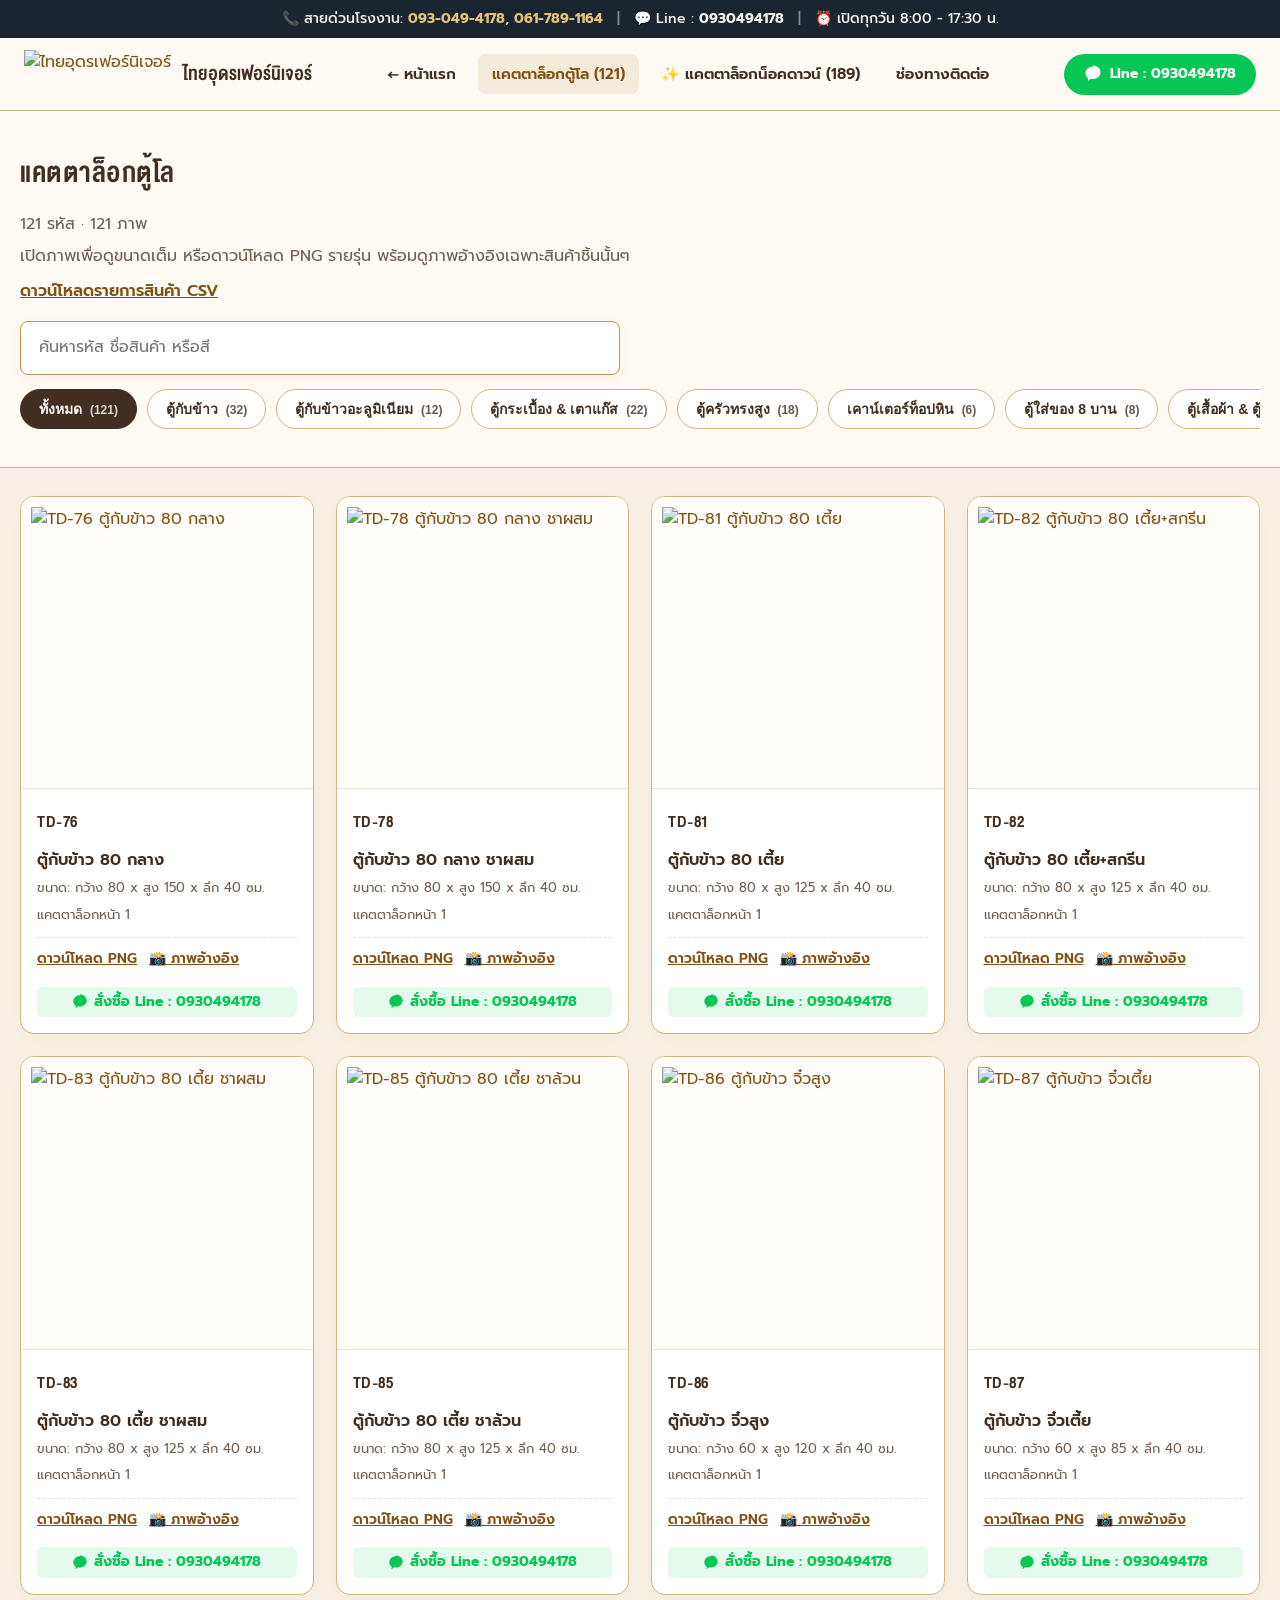
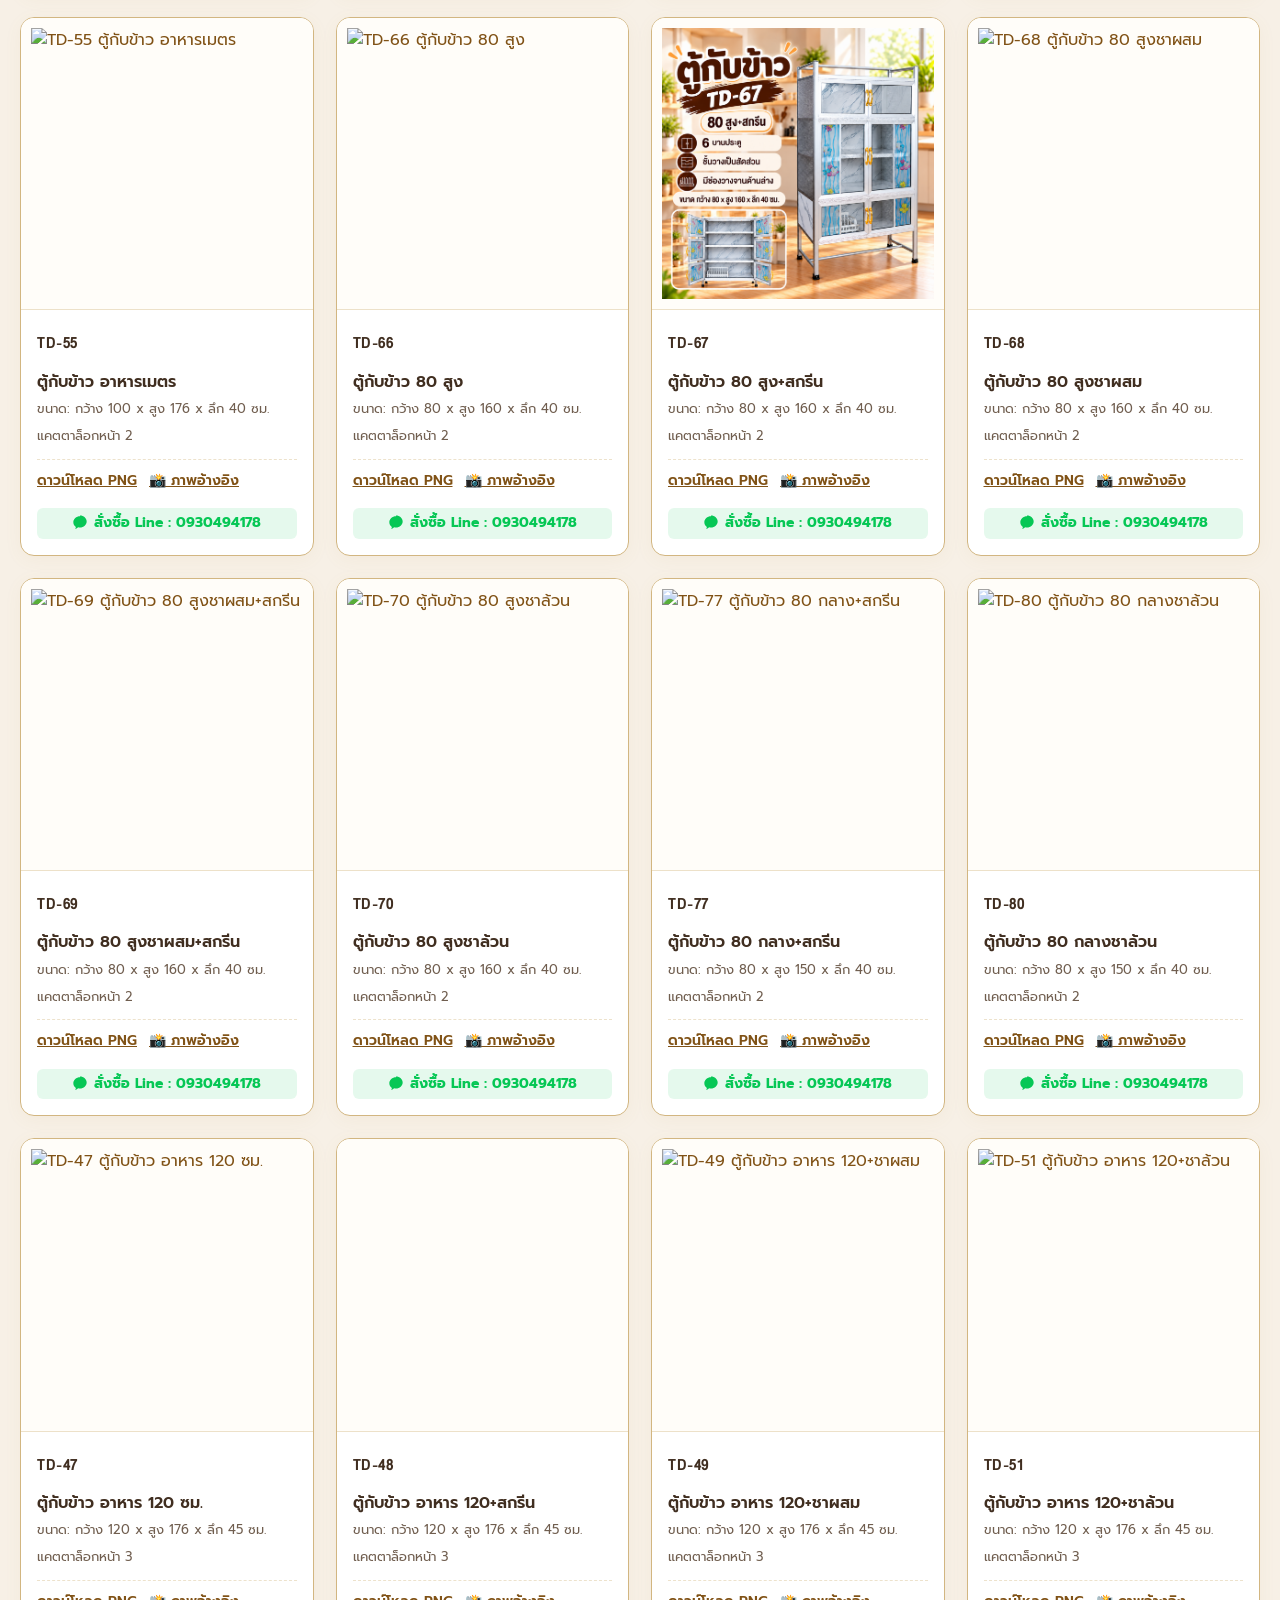
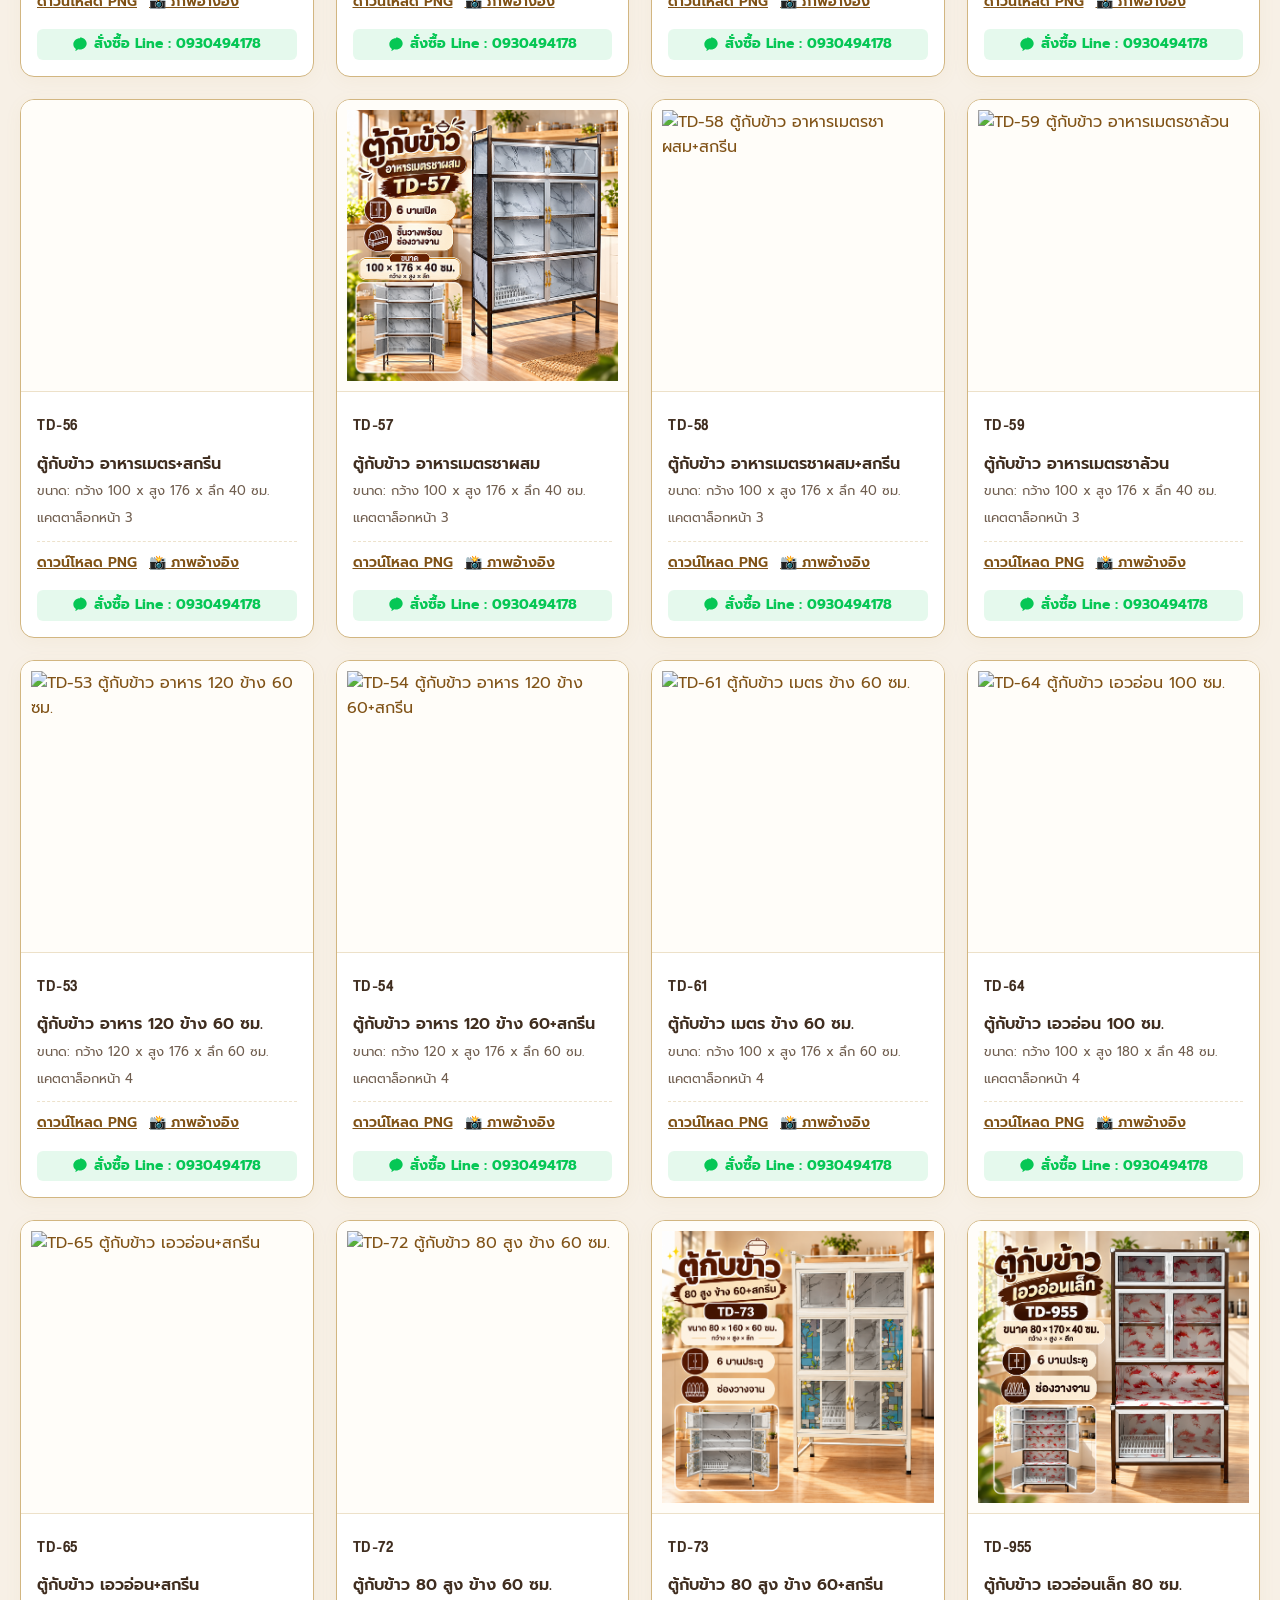
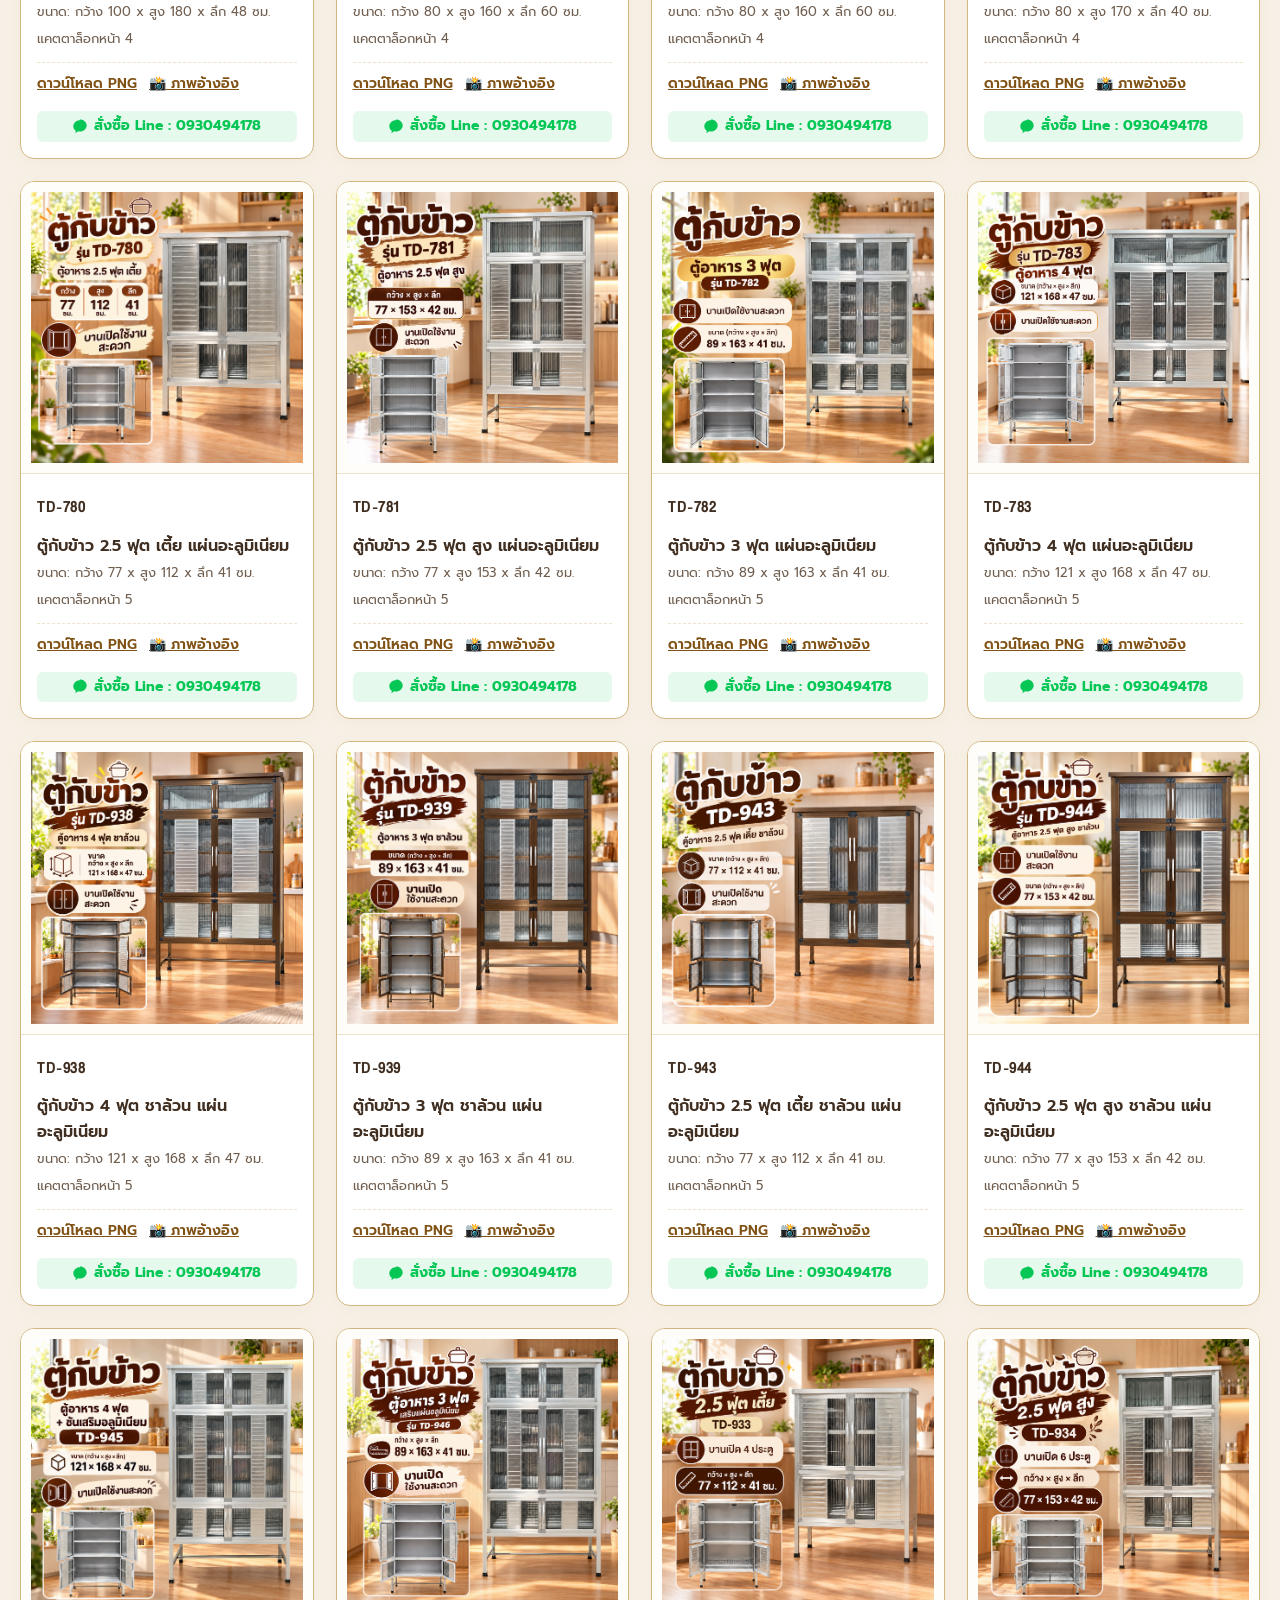
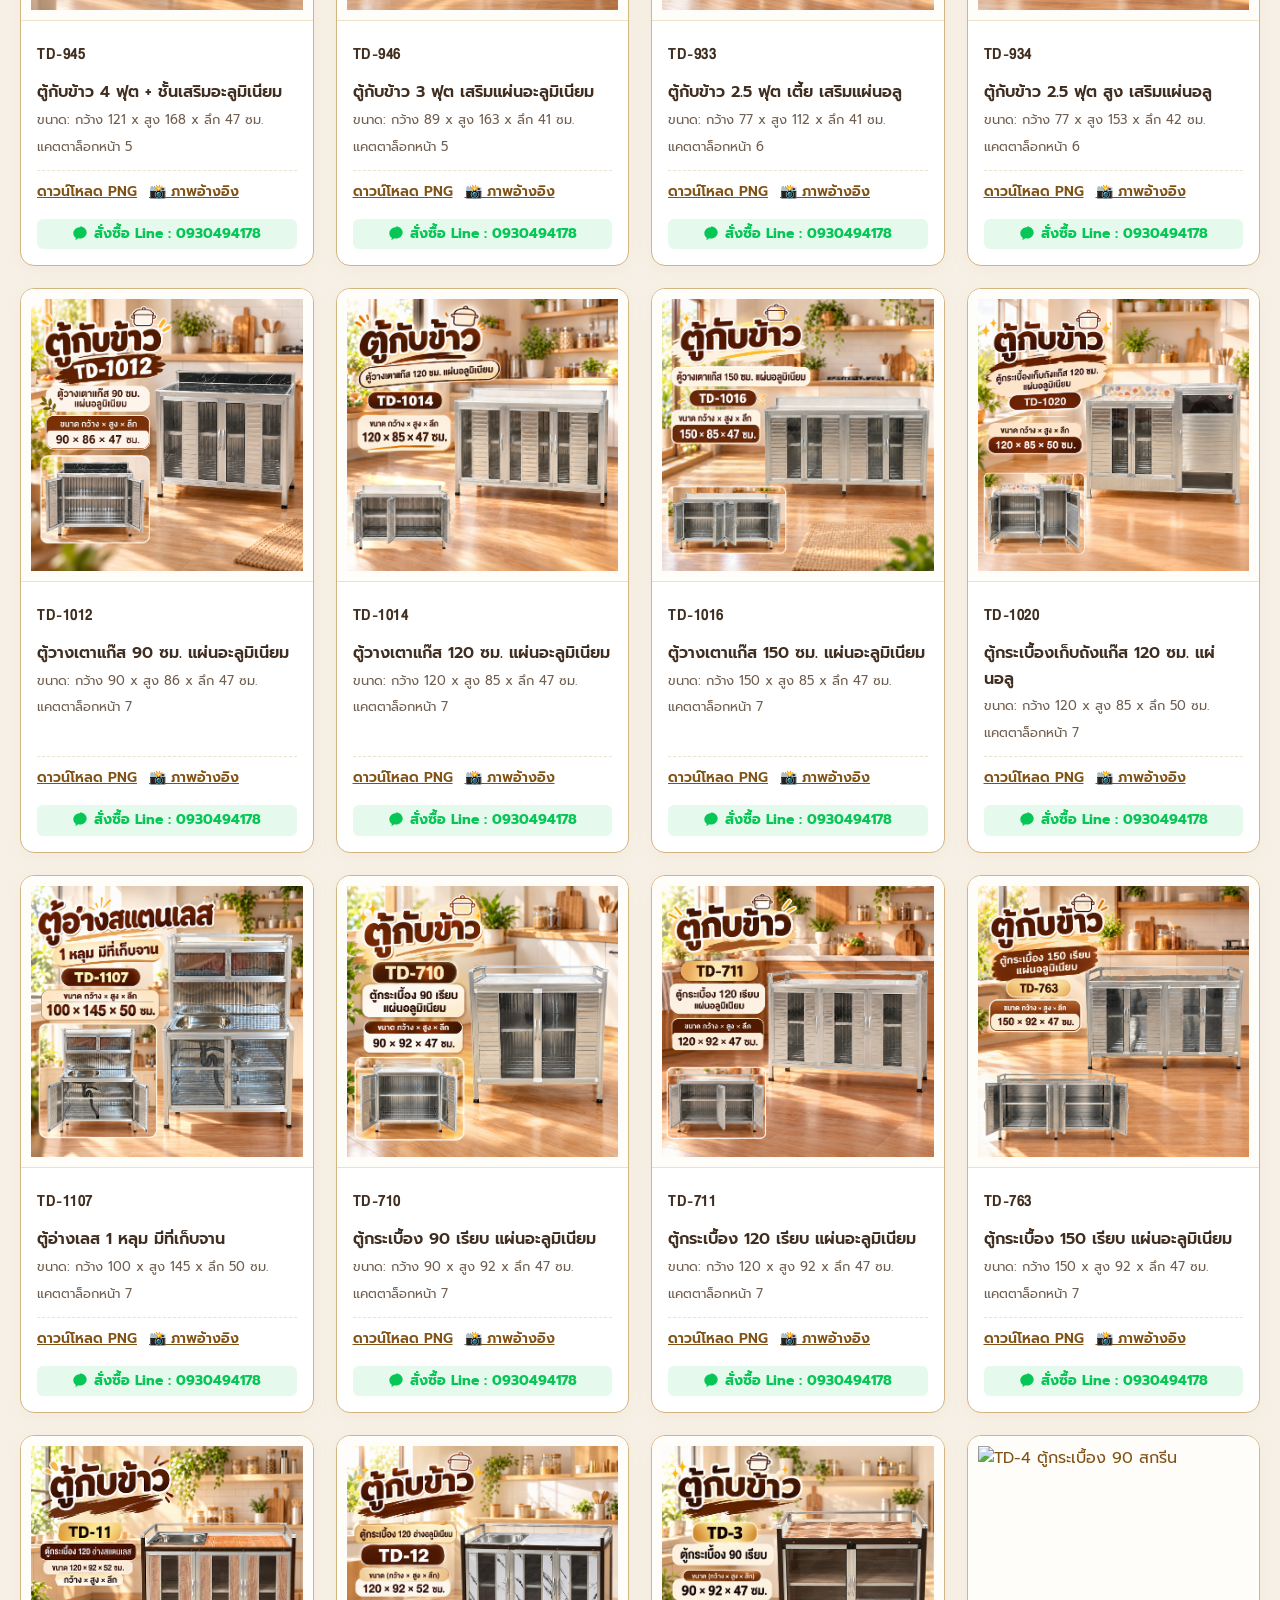
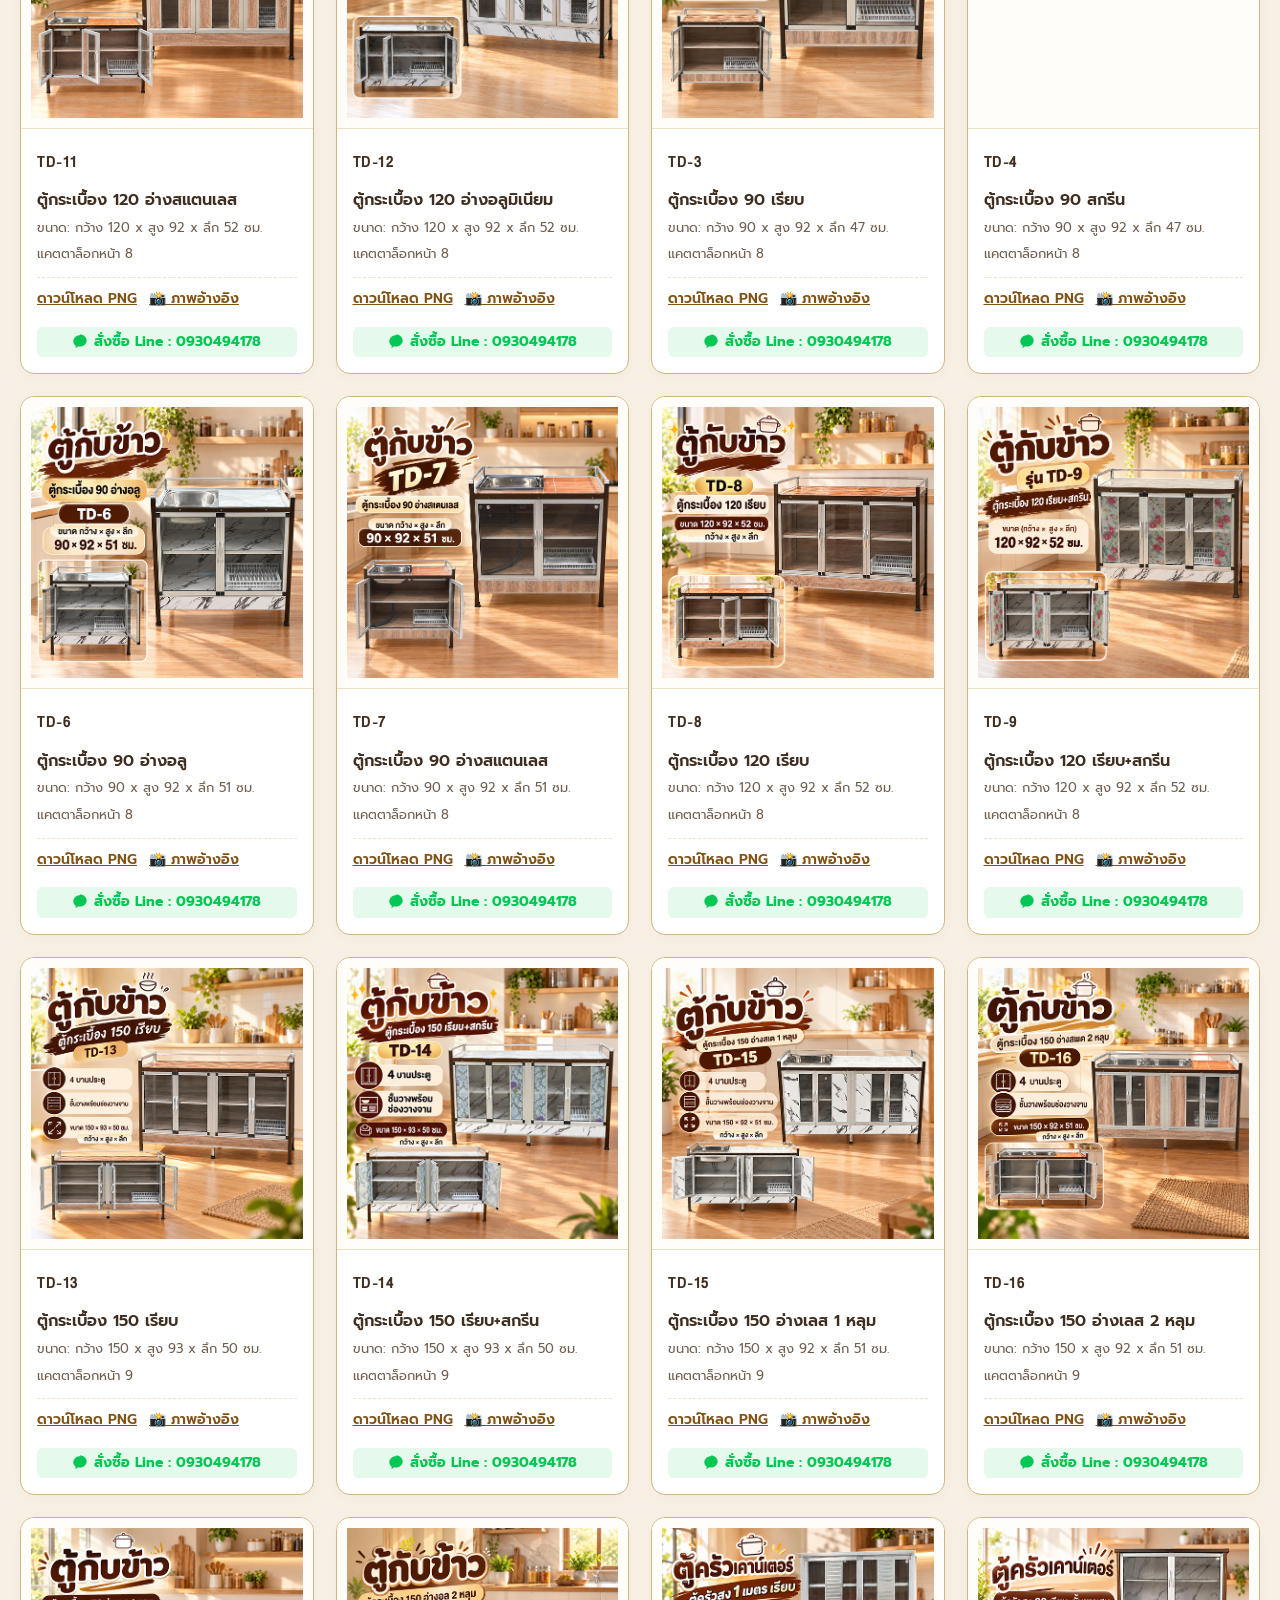
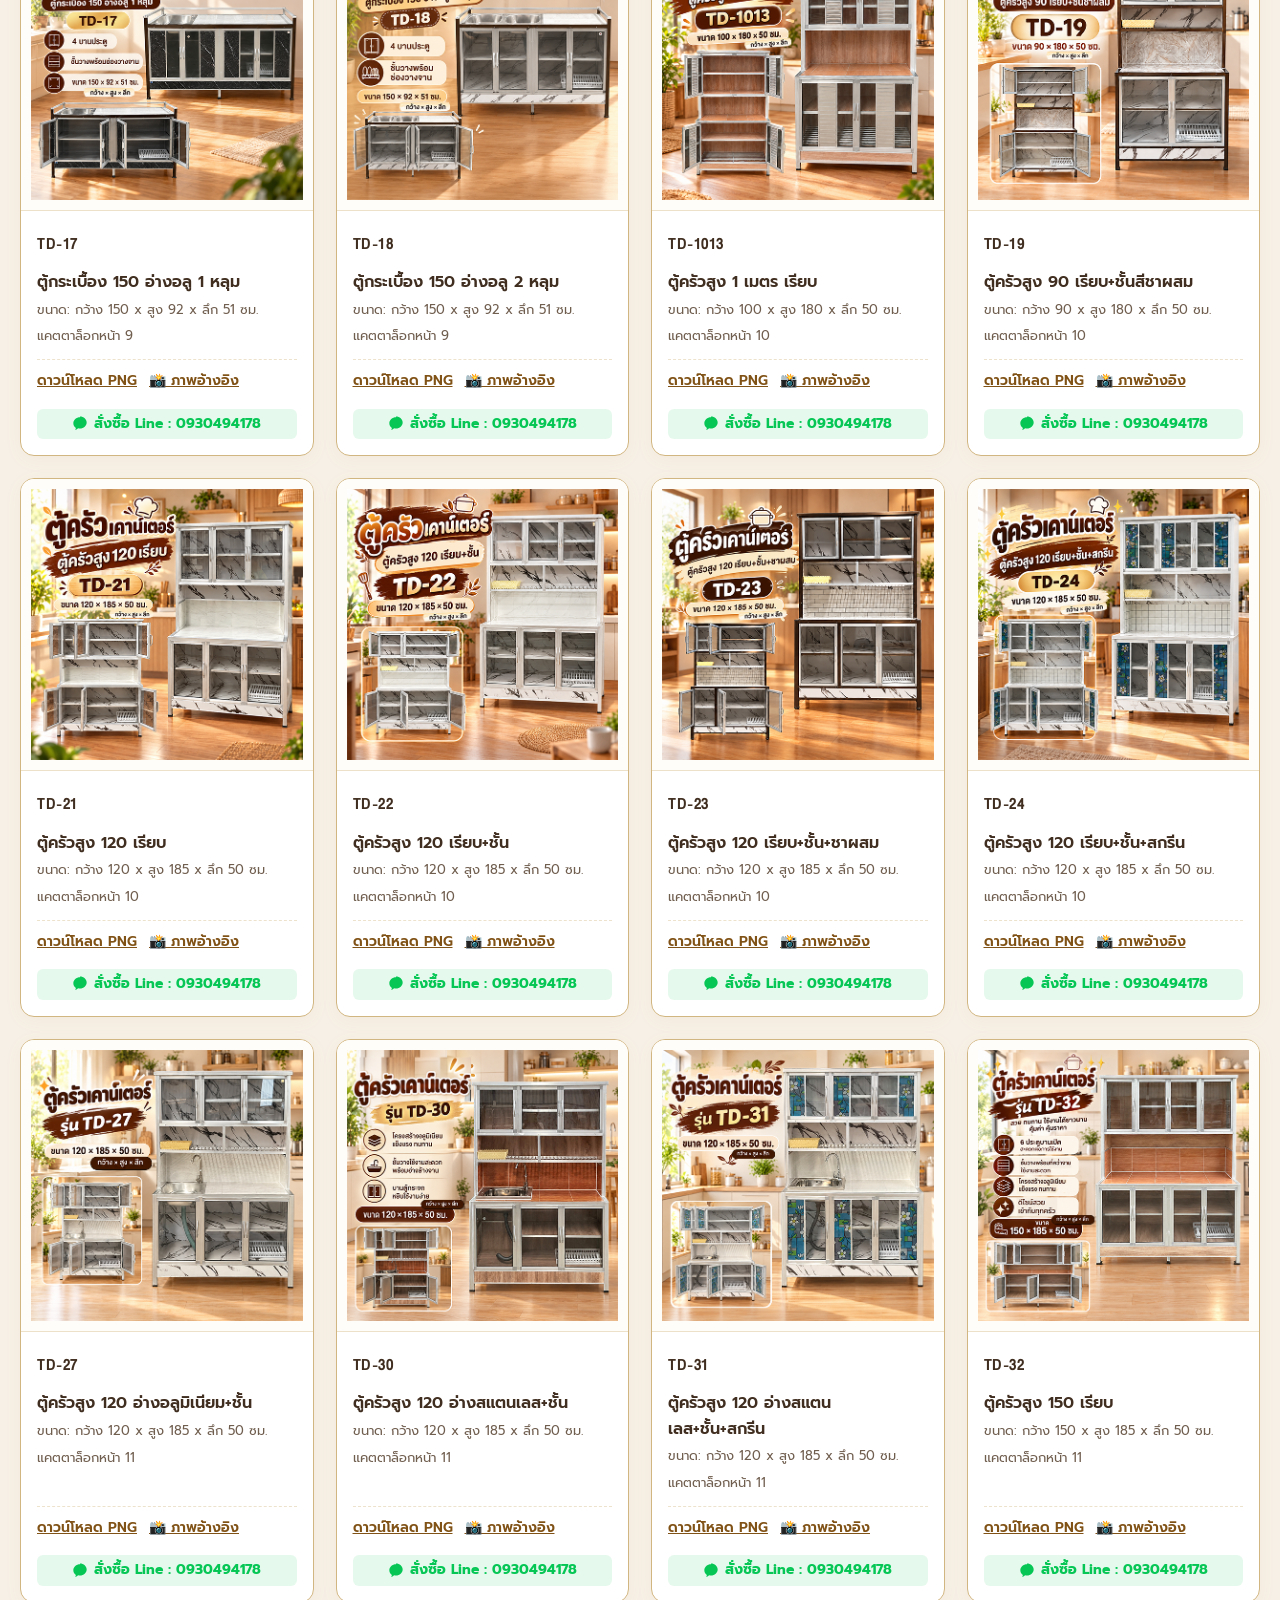
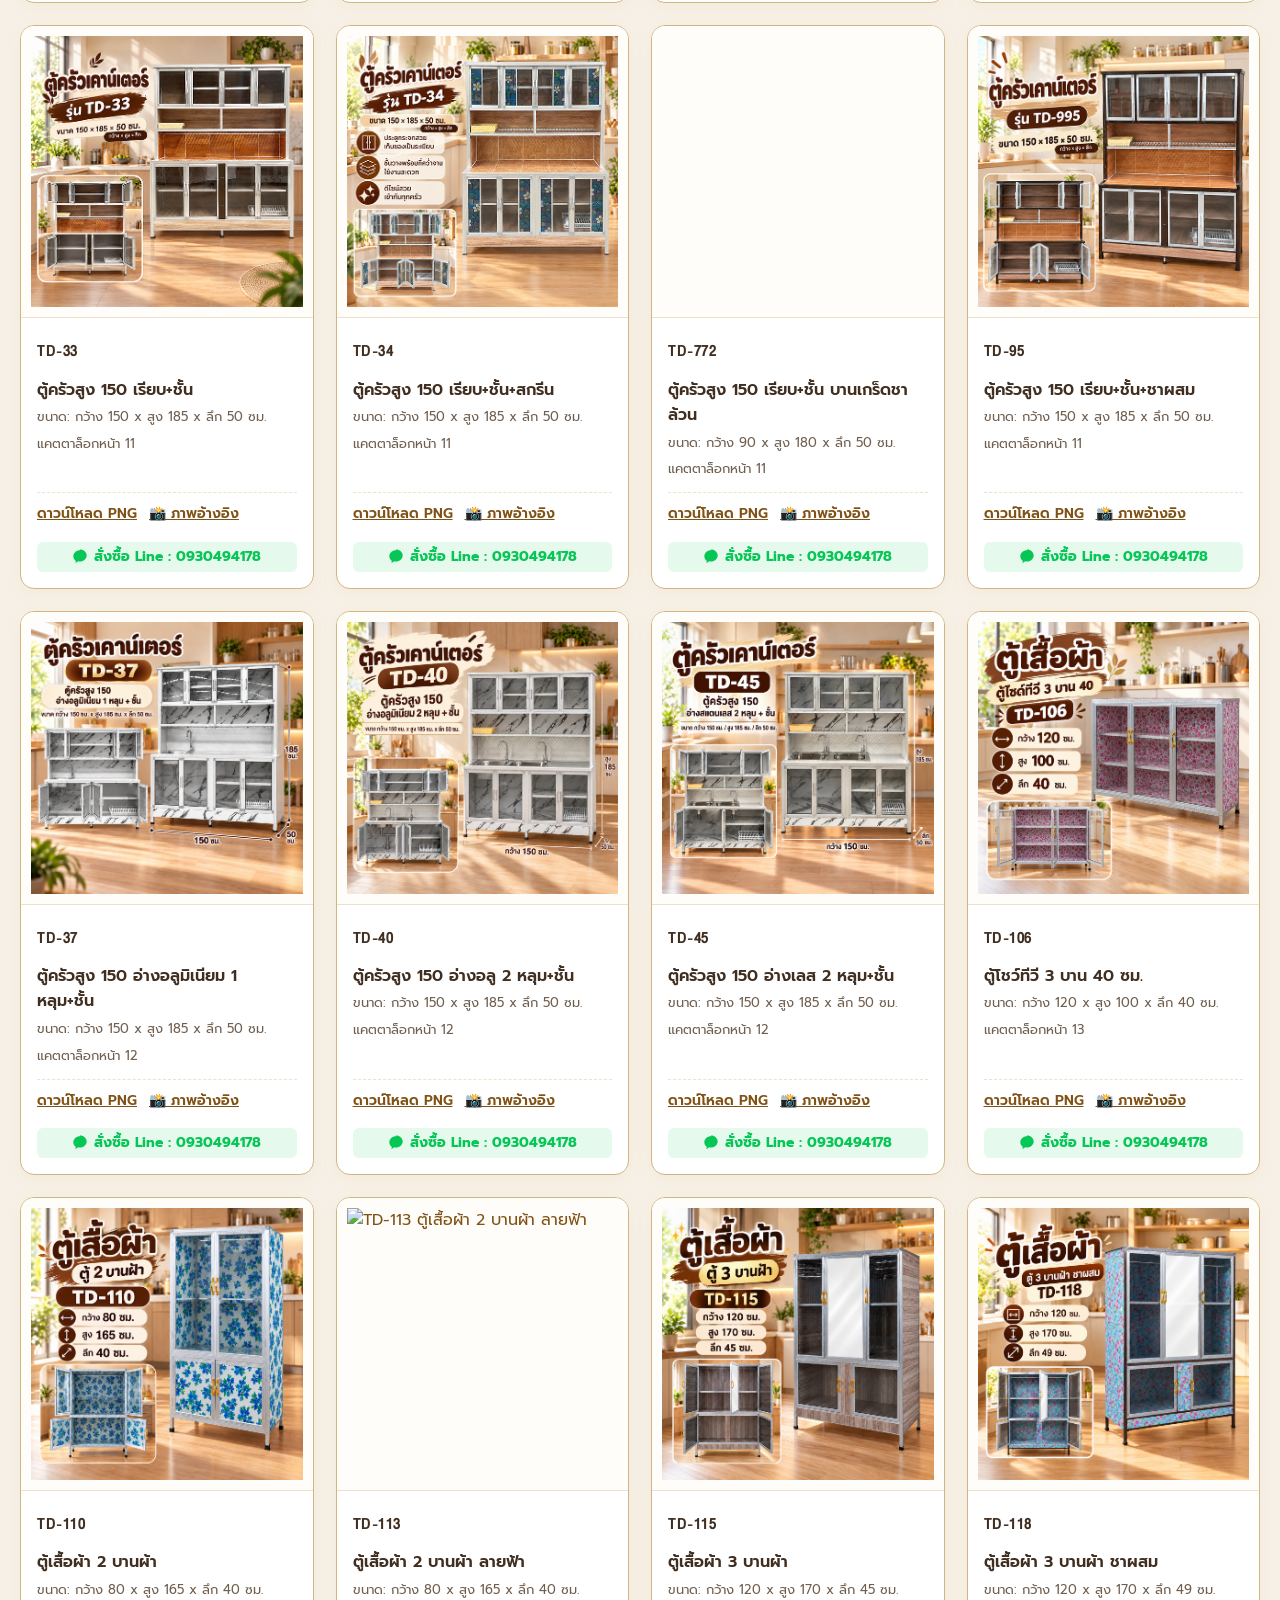
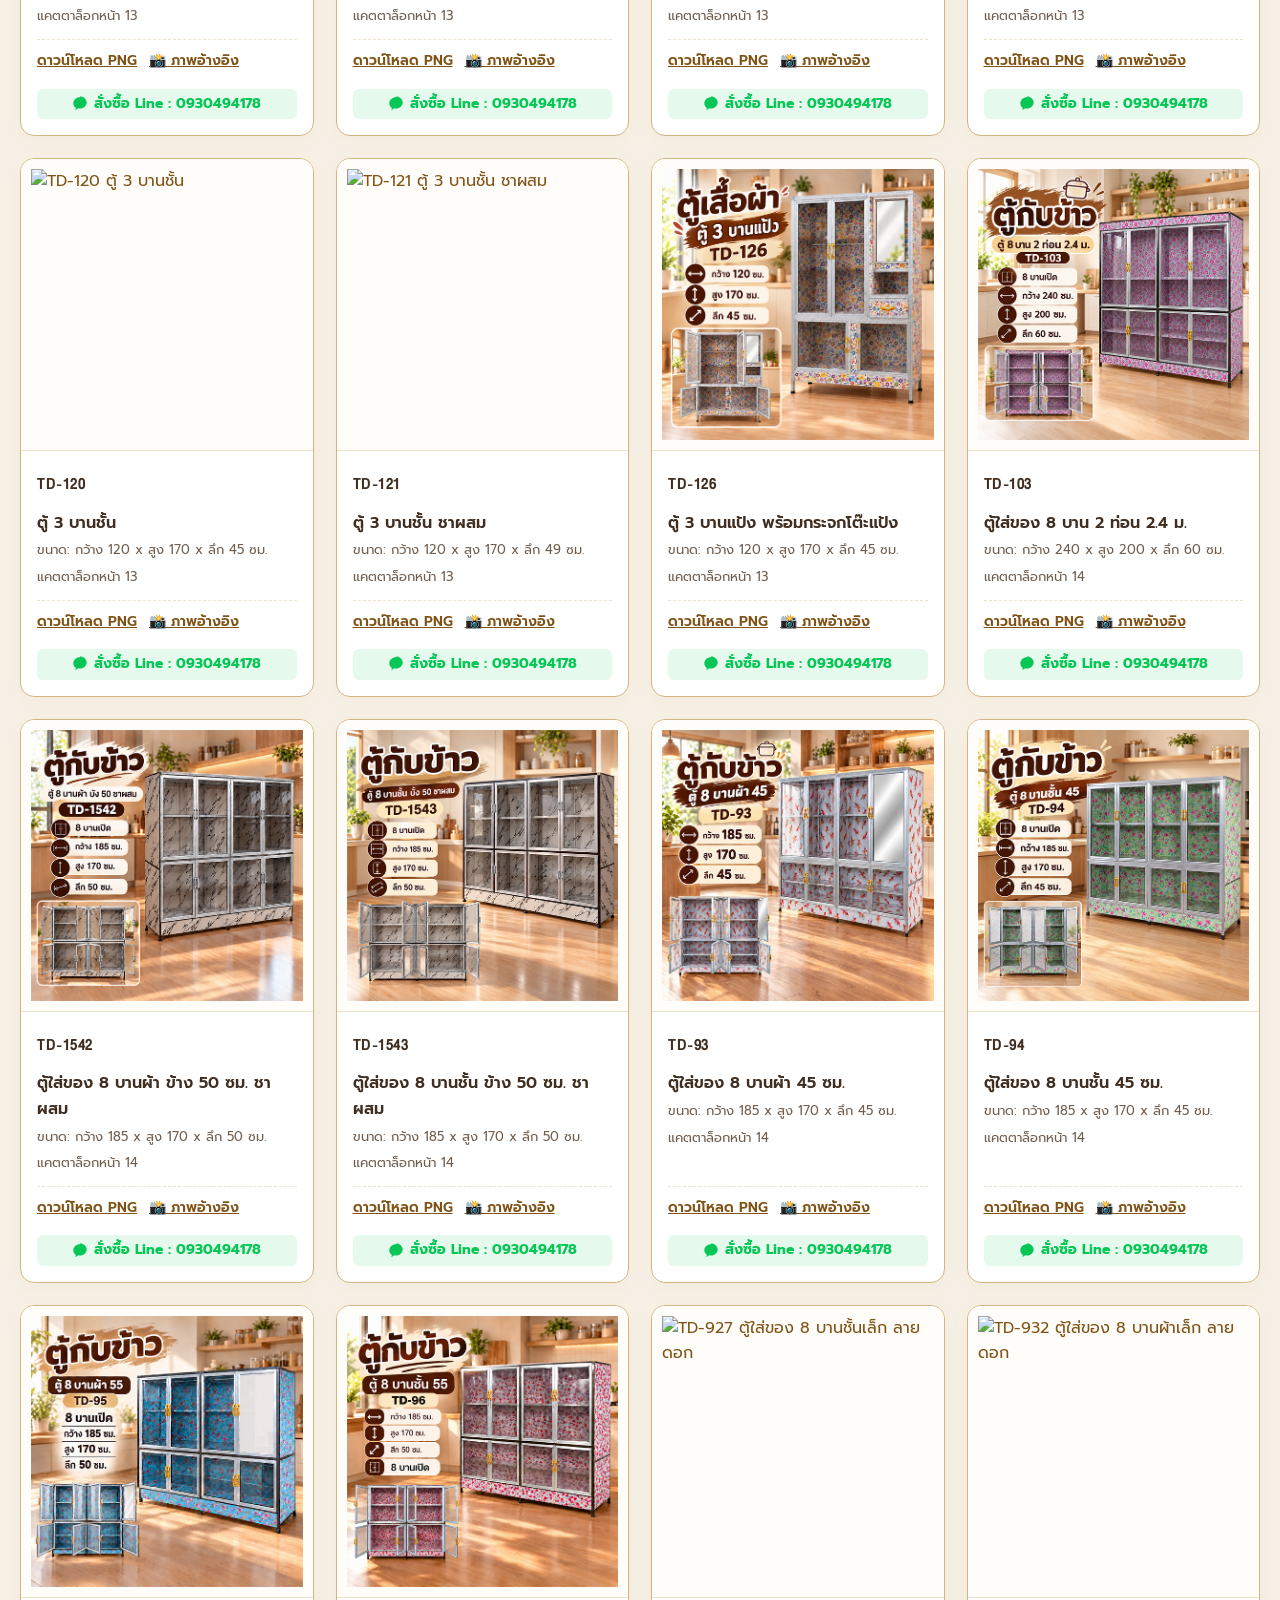
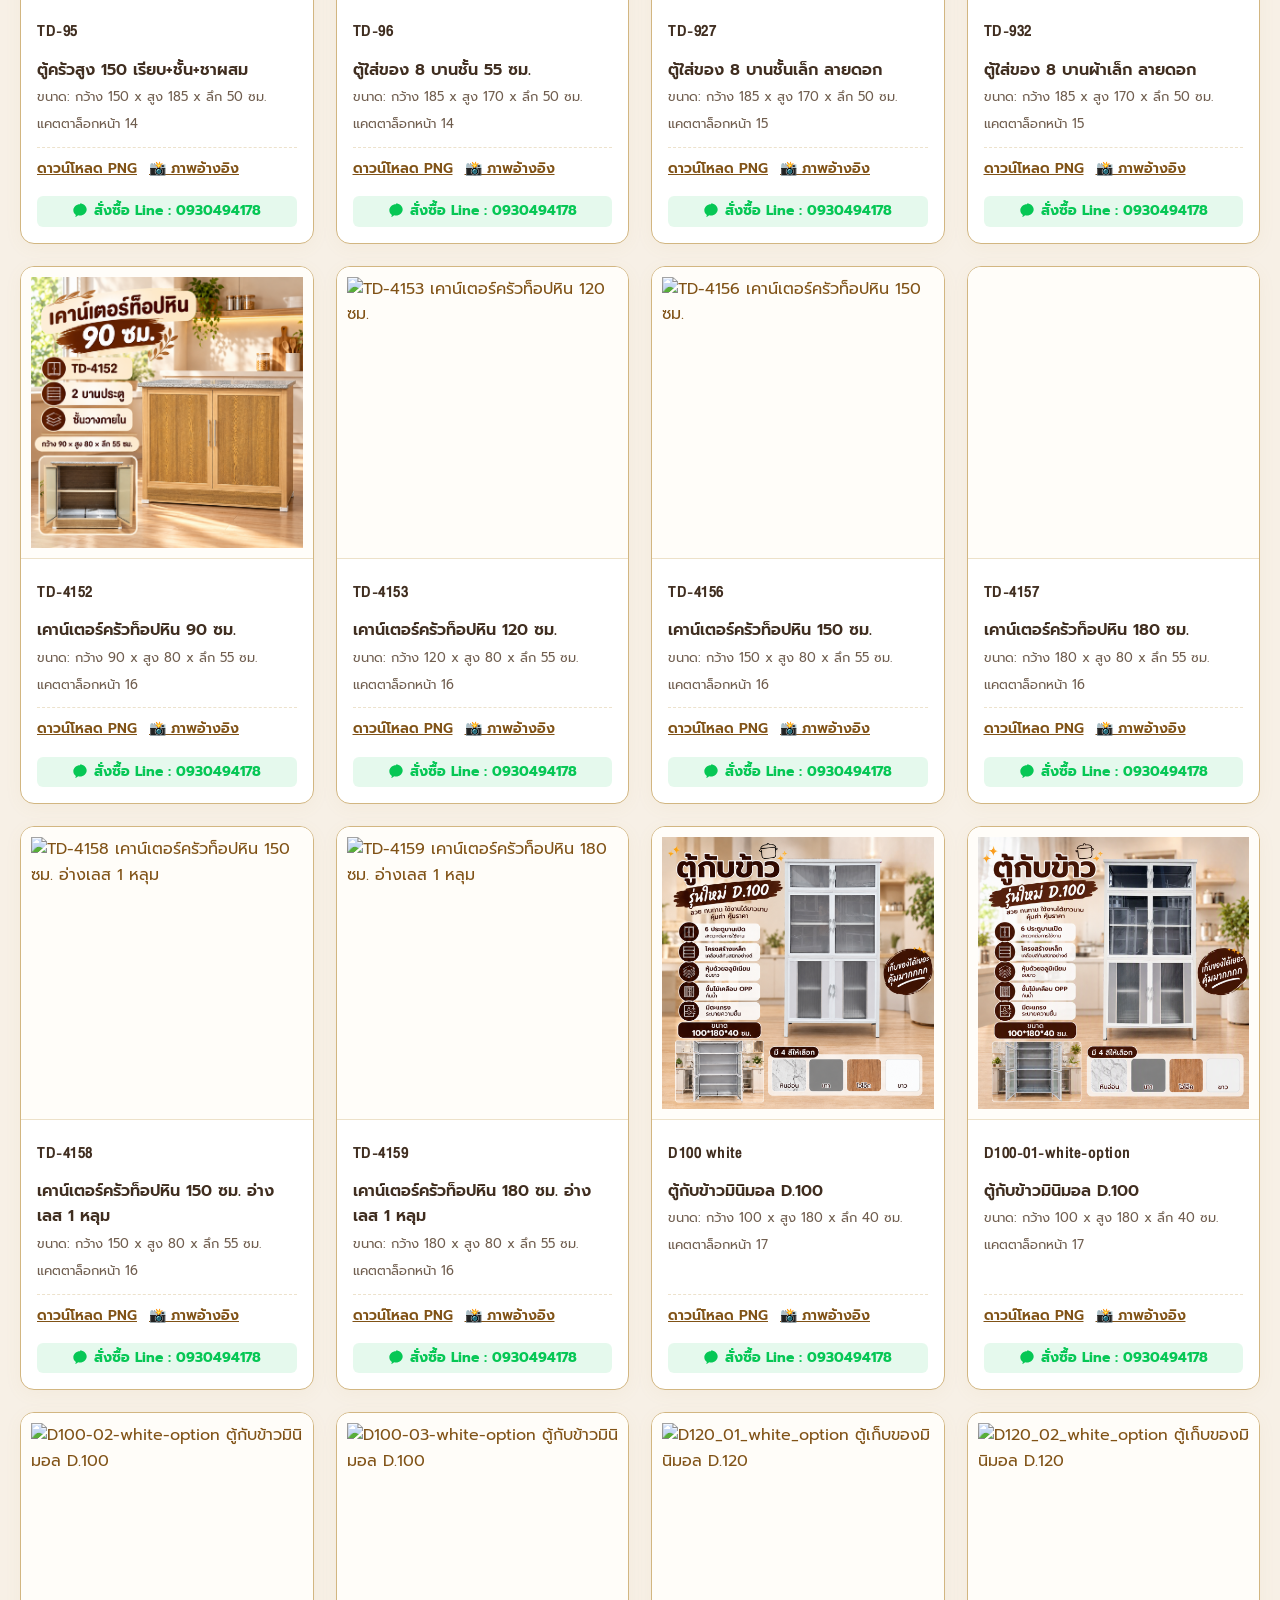
==== commit ba2ed42e: "Enhance responsive design across mobile, tablet, and desktop viewports" ====
--- a/catalog.html
+++ b/catalog.html
@@ -24,28 +24,31 @@
 
   <!-- Site Header -->
   <header class="site-header">
-    <div class="container-custom" style="display: flex; align-items: center; justify-content: space-between; padding-top: 14px; padding-bottom: 14px;">
+    <div class="container-custom header-inner">
       
       <!-- Logo Red -->
-      <a href="index.html" style="display: flex; align-items: center; gap: 14px; text-decoration: none;">
-        <img src="assets/images/logo/logo-red.png" alt="ไทยอุดรเฟอร์นิเจอร์" style="height: 50px; width: auto; object-fit: contain;">
-        <span style="font-family: 'DB Heavent Bold Cond', sans-serif; font-size: 26px; font-weight: 900; color: #402E20; line-height: 1;">ไทยอุดรเฟอร์นิเจอร์</span>
+      <a href="index.html" class="site-logo">
+        <img src="assets/images/logo/logo-red.png" alt="ไทยอุดรเฟอร์นิเจอร์">
+        <span class="site-logo-text">ไทยอุดรเฟอร์นิเจอร์</span>
       </a>
 
       <!-- Desktop Nav -->
-      <nav id="site-nav-menu" style="display: flex; align-items: center; gap: 10px;">
+      <nav id="site-nav-menu" class="site-nav-menu">
         <a href="index.html" class="nav-link">← หน้าแรก</a>
         <a href="catalog.html" class="nav-link active" style="color: #805216; background: rgba(187, 146, 81, 0.15);">แคตตาล็อกตู้โล (121)</a>
         <a href="knockdown.html" class="nav-link">✨ แคตตาล็อกน็อคดาวน์ (189)</a>
         <a href="index.html#contact" class="nav-link">ช่องทางติดต่อ</a>
       </nav>
 
-      <!-- Action Button -->
-      <div style="display: flex; align-items: center; gap: 10px;">
+      <!-- Action Button & Mobile Hamburger -->
+      <div class="header-actions" style="display: flex; align-items: center; gap: 10px;">
         <a href="https://line.me/ti/p/~0930494178" target="_blank" rel="noopener noreferrer" class="btn-line" style="font-size: 14px;">
           <svg width="18" height="18" viewBox="0 0 24 24" fill="currentColor"><path d="M12 2C6.48 2 2 6.03 2 11c0 2.87 1.5 5.43 3.84 7.06-.17.6-.61 2.22-.7 2.56-.11.43.16.42.34.3 1.45-.96 3.4-2.28 3.8-2.55.87.24 1.78.37 2.72.37 5.52 0 10-4.03 10-9s-4.48-9-10-9z"/></svg>
-          Line : 0930494178
+          <span class="btn-line-text">Line : 0930494178</span>
         </a>
+        <button type="button" id="mobile-menu-btn" class="mobile-menu-btn" aria-label="เปิดเมนูนำทาง" aria-expanded="false">
+          ☰
+        </button>
       </div>
 
     </div>
@@ -209,6 +212,7 @@
     </a>
   </nav>
 
+  <script src="assets/js/app.js"></script>
   <script src="assets/js/catalog.js"></script>
 </body>
 </html>
--- a/assets/css/style.css
+++ b/assets/css/style.css
@@ -56,6 +56,12 @@
   padding: 0 24px;
 }
 
+@media (max-width: 480px) {
+  .container-custom {
+    padding: 0 16px;
+  }
+}
+
 .gold-gradient-text {
   background: linear-gradient(135deg, #B38738 0%, #E3C37A 50%, #B38738 100%);
   -webkit-background-clip: text;
@@ -77,6 +83,17 @@
   flex-wrap: wrap;
 }
 
+@media (max-width: 480px) {
+  .top-bar {
+    font-size: 12px;
+    padding: 6px 10px;
+    gap: 8px;
+  }
+  .top-bar .bar-divider {
+    display: none;
+  }
+}
+
 /* Header */
 header.site-header {
   background: var(--header-bg);
@@ -85,6 +102,112 @@
   top: 0;
   z-index: 100;
   backdrop-filter: blur(8px);
+}
+
+.site-header .header-inner {
+  display: flex;
+  align-items: center;
+  justify-content: space-between;
+  padding-top: 12px;
+  padding-bottom: 12px;
+  position: relative;
+}
+
+.site-logo {
+  display: flex;
+  align-items: center;
+  gap: 12px;
+  text-decoration: none;
+  min-width: 0;
+}
+
+.site-logo img {
+  height: 48px;
+  width: auto;
+  object-fit: contain;
+  flex-shrink: 0;
+}
+
+.site-logo-text {
+  font-family: 'DB Heavent Bold Cond', 'Prompt', sans-serif;
+  font-size: 26px;
+  font-weight: 900;
+  color: #402E20;
+  line-height: 1;
+  white-space: nowrap;
+}
+
+.site-nav-menu {
+  display: flex;
+  align-items: center;
+  gap: 8px;
+}
+
+.mobile-menu-btn {
+  display: none;
+  background: transparent;
+  border: 1.5px solid var(--gold-border);
+  border-radius: 8px;
+  padding: 6px 12px;
+  font-size: 22px;
+  color: var(--text-primary);
+  cursor: pointer;
+  transition: all 0.2s;
+  line-height: 1;
+}
+
+.mobile-menu-btn:hover {
+  background: rgba(187, 146, 81, 0.12);
+  border-color: var(--gold-accent);
+}
+
+@media (max-width: 991px) {
+  .site-logo-text {
+    font-size: 20px;
+  }
+  .site-logo img {
+    height: 38px;
+  }
+  .header-actions .btn-line-text {
+    display: none;
+  }
+  .header-actions .btn-line {
+    padding: 8px 12px;
+  }
+  .mobile-menu-btn {
+    display: inline-flex;
+  }
+  .site-nav-menu {
+    display: none;
+    position: absolute;
+    top: 100%;
+    left: 0;
+    right: 0;
+    background: #FFFAF3;
+    border-bottom: 2px solid var(--gold-luxury);
+    box-shadow: 0 16px 30px rgba(64, 46, 32, 0.2);
+    flex-direction: column;
+    align-items: stretch;
+    padding: 16px 20px;
+    gap: 8px;
+    z-index: 200;
+  }
+  .site-nav-menu.show-mobile {
+    display: flex;
+    animation: slideDownNav 0.25s ease forwards;
+  }
+  .site-nav-menu .nav-link {
+    padding: 12px 16px;
+    font-size: 16px;
+    border-radius: 8px;
+    background: #FFFFFF;
+    border: 1px solid rgba(210, 182, 129, 0.35);
+  }
+}
+
+@keyframes slideDownNav {
+  from { opacity: 0; transform: translateY(-8px); }
+  to { opacity: 1; transform: translateY(0); }
 }
 
 .nav-link {
@@ -265,6 +388,30 @@
   padding: 28px 20px 60px;
 }
 
+@media (max-width: 539px) {
+  .grid {
+    grid-template-columns: 1fr;
+    gap: 16px;
+    padding: 16px 14px 70px;
+  }
+}
+
+@media (min-width: 540px) and (max-width: 767px) {
+  .grid {
+    grid-template-columns: repeat(2, 1fr);
+    gap: 16px;
+    padding: 20px 16px 70px;
+  }
+}
+
+@media (min-width: 768px) and (max-width: 1024px) {
+  .grid {
+    grid-template-columns: repeat(auto-fill, minmax(240px, 1fr));
+    gap: 20px;
+    padding: 24px 20px 60px;
+  }
+}
+
 article.catalog-card {
   background: #FFFFFF;
   border: 1px solid #D2B681;
@@ -523,8 +670,52 @@
 }
 
 @media (max-width: 860px) {
+  .modal-backdrop {
+    padding: 10px;
+  }
+  .modal-content {
+    max-height: 94vh;
+    border-radius: 16px;
+    width: 100%;
+  }
   .modal-inner {
     grid-template-columns: 1fr;
+  }
+  .modal-media-col {
+    padding: 14px;
+    border-right: none;
+    border-bottom: 1px solid var(--gold-border);
+  }
+  .modal-main-image-wrap {
+    min-height: 220px;
+    max-height: 320px;
+    padding: 10px;
+  }
+  .modal-main-image-wrap img {
+    max-height: 300px;
+  }
+  .modal-tabs {
+    gap: 6px;
+    margin-bottom: 10px;
+    padding-bottom: 8px;
+  }
+  .modal-tab-btn {
+    padding: 7px 10px;
+    font-size: 12px;
+    flex: 1;
+    text-align: center;
+  }
+  .modal-info-col {
+    padding: 20px 16px;
+  }
+  .modal-close {
+    top: 10px;
+    right: 10px;
+    width: 36px;
+    height: 36px;
+    font-size: 18px;
+    background: rgba(255, 255, 255, 0.9);
+    box-shadow: 0 2px 8px rgba(0,0,0,0.15);
   }
 }
 
@@ -671,6 +862,29 @@
   object-fit: cover;
 }
 
+/* Footer Responsive Grid */
+.footer-grid {
+  display: grid;
+  grid-template-columns: 1.5fr 1fr 1fr;
+  gap: 36px;
+  padding-bottom: 32px;
+  border-bottom: 1px solid rgba(255,255,255,0.1);
+}
+
+@media (max-width: 900px) {
+  .footer-grid {
+    grid-template-columns: 1fr 1fr;
+    gap: 28px;
+  }
+}
+
+@media (max-width: 600px) {
+  .footer-grid {
+    grid-template-columns: 1fr;
+    gap: 24px;
+  }
+}
+
 /* Mobile Sticky Bar */
 .mobile-sticky-bar {
   display: none;
@@ -679,18 +893,18 @@
   left: 0;
   right: 0;
   background: #FFFFFF;
-  border-top: 1px solid var(--gold-border);
-  padding: 10px 16px;
-  z-index: 90;
+  border-top: 1.5px solid var(--gold-border);
+  padding: 8px 10px;
+  z-index: 999;
   box-shadow: 0 -4px 15px rgba(0, 0, 0, 0.08);
 }
 
 @media (max-width: 768px) {
   .mobile-sticky-bar {
     display: flex;
-    gap: 10px;
+    gap: 8px;
   }
   body {
-    padding-bottom: 70px;
-  }
-}
+    padding-bottom: 68px;
+  }
+}
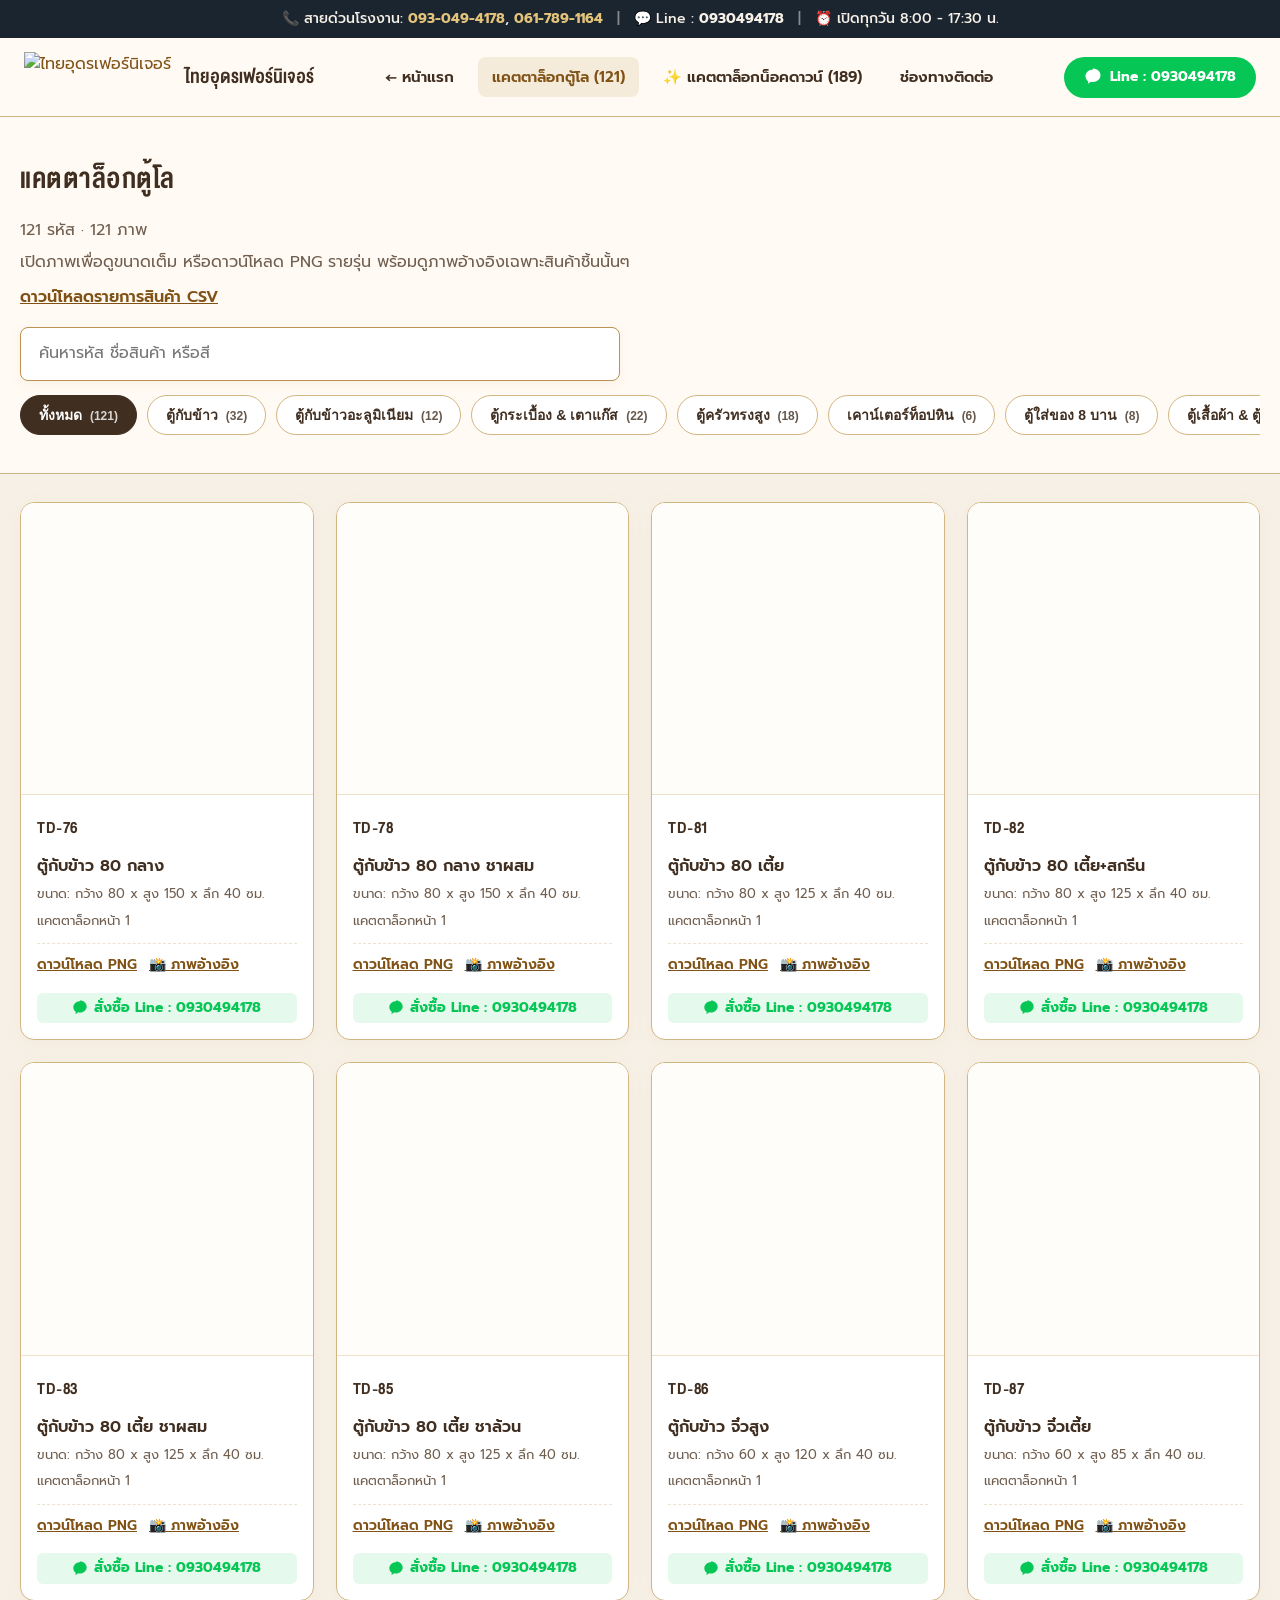
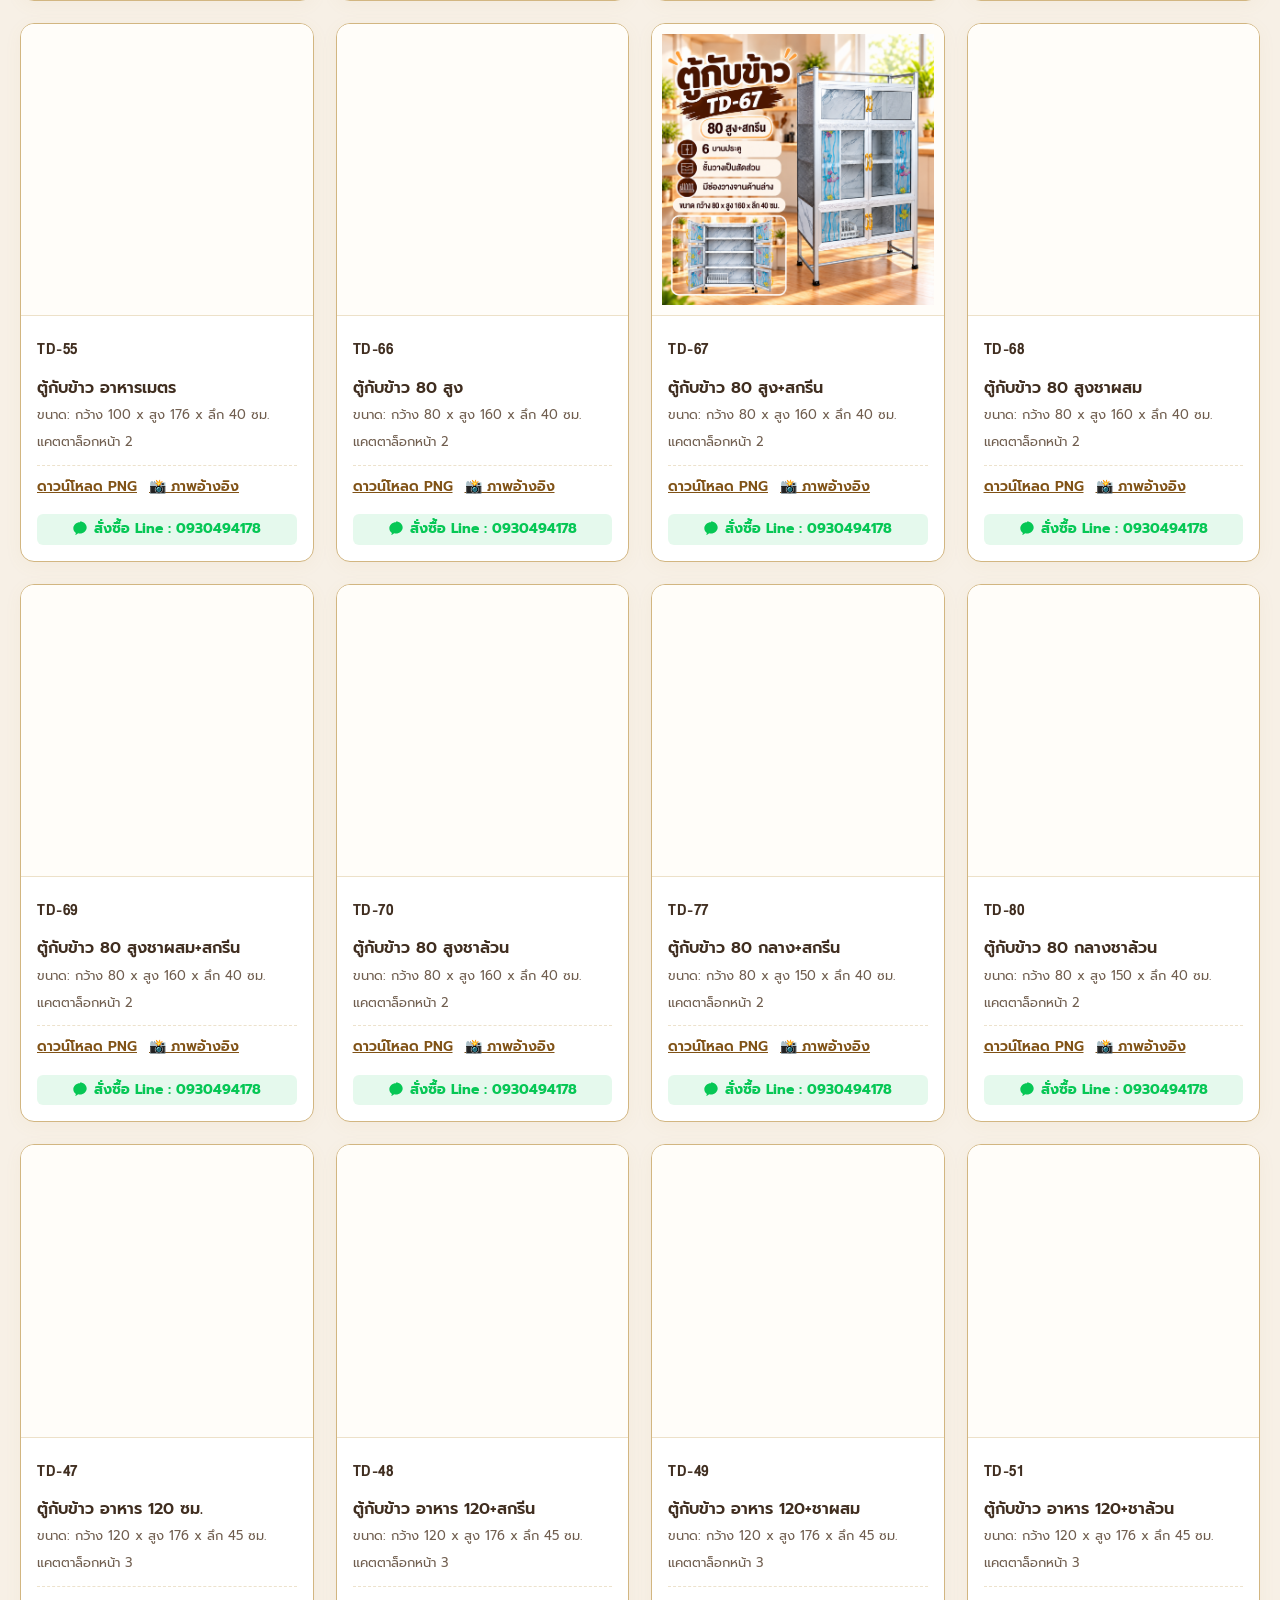
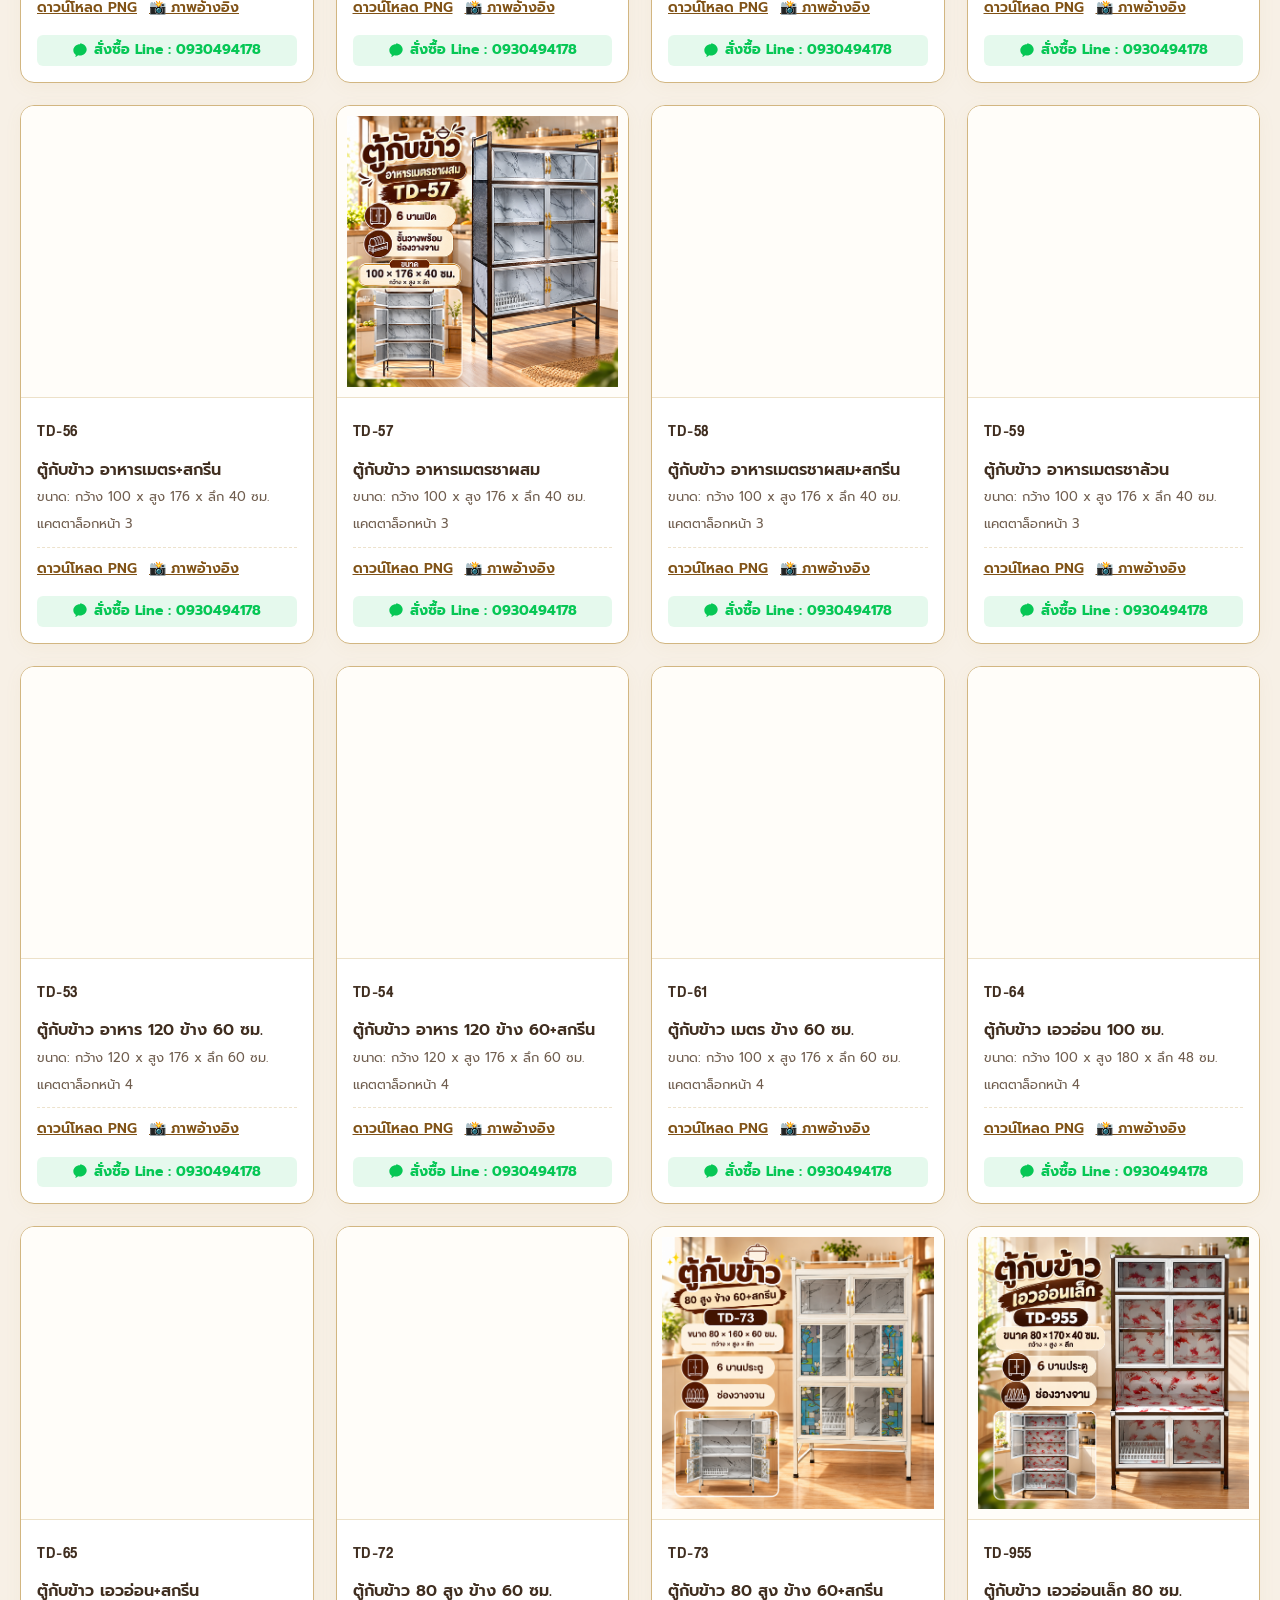
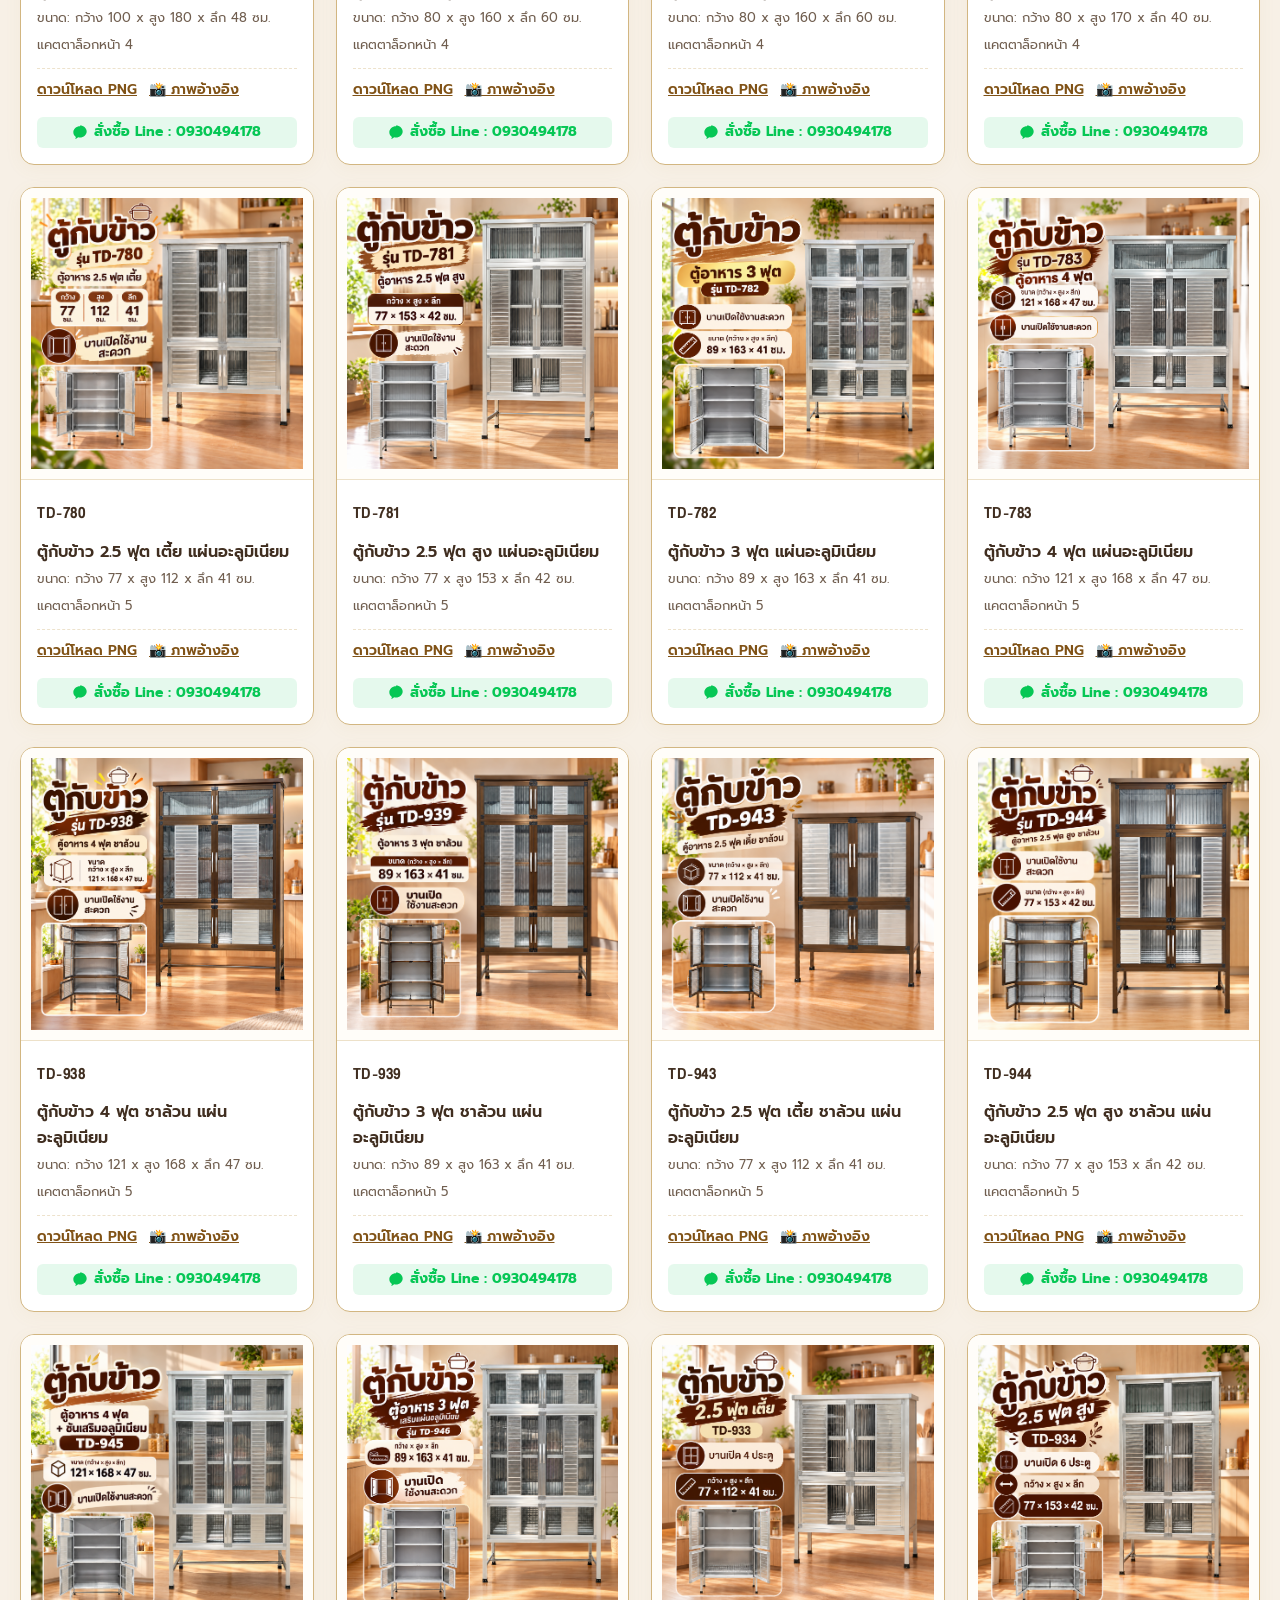
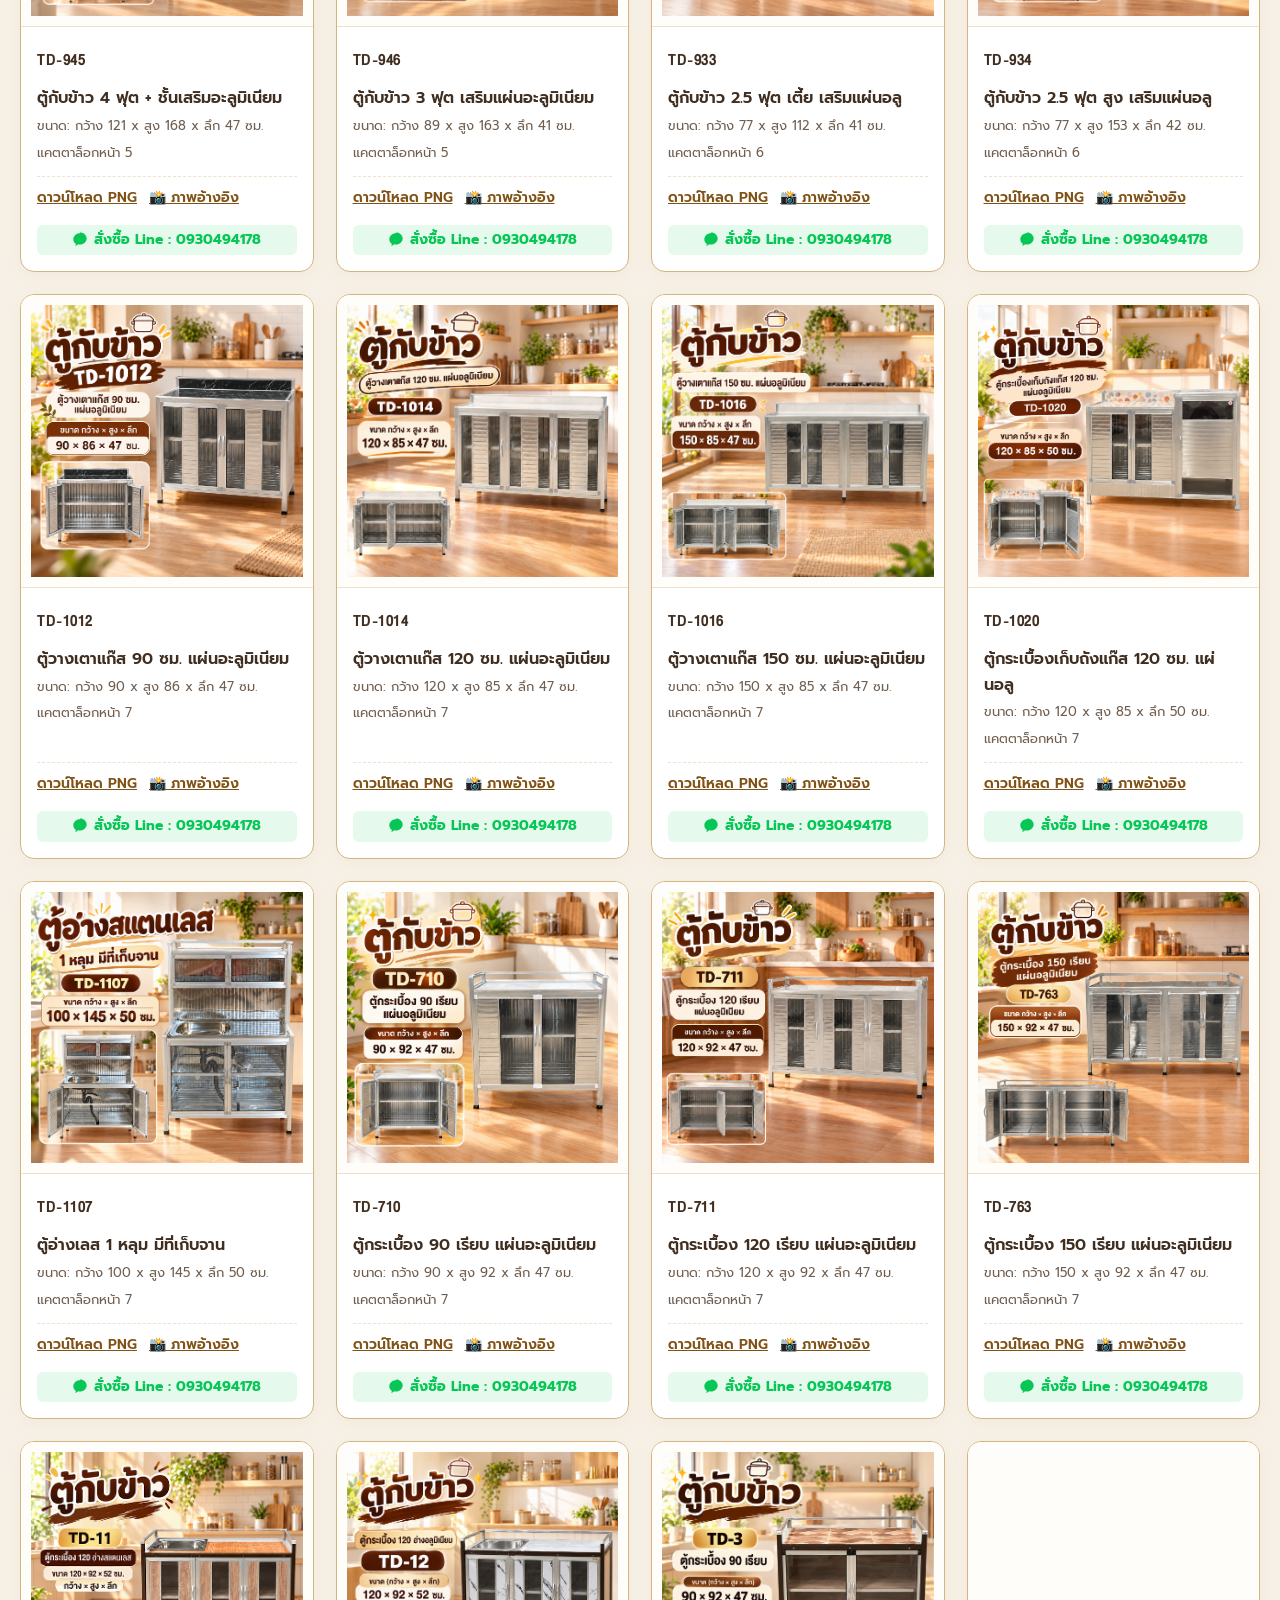
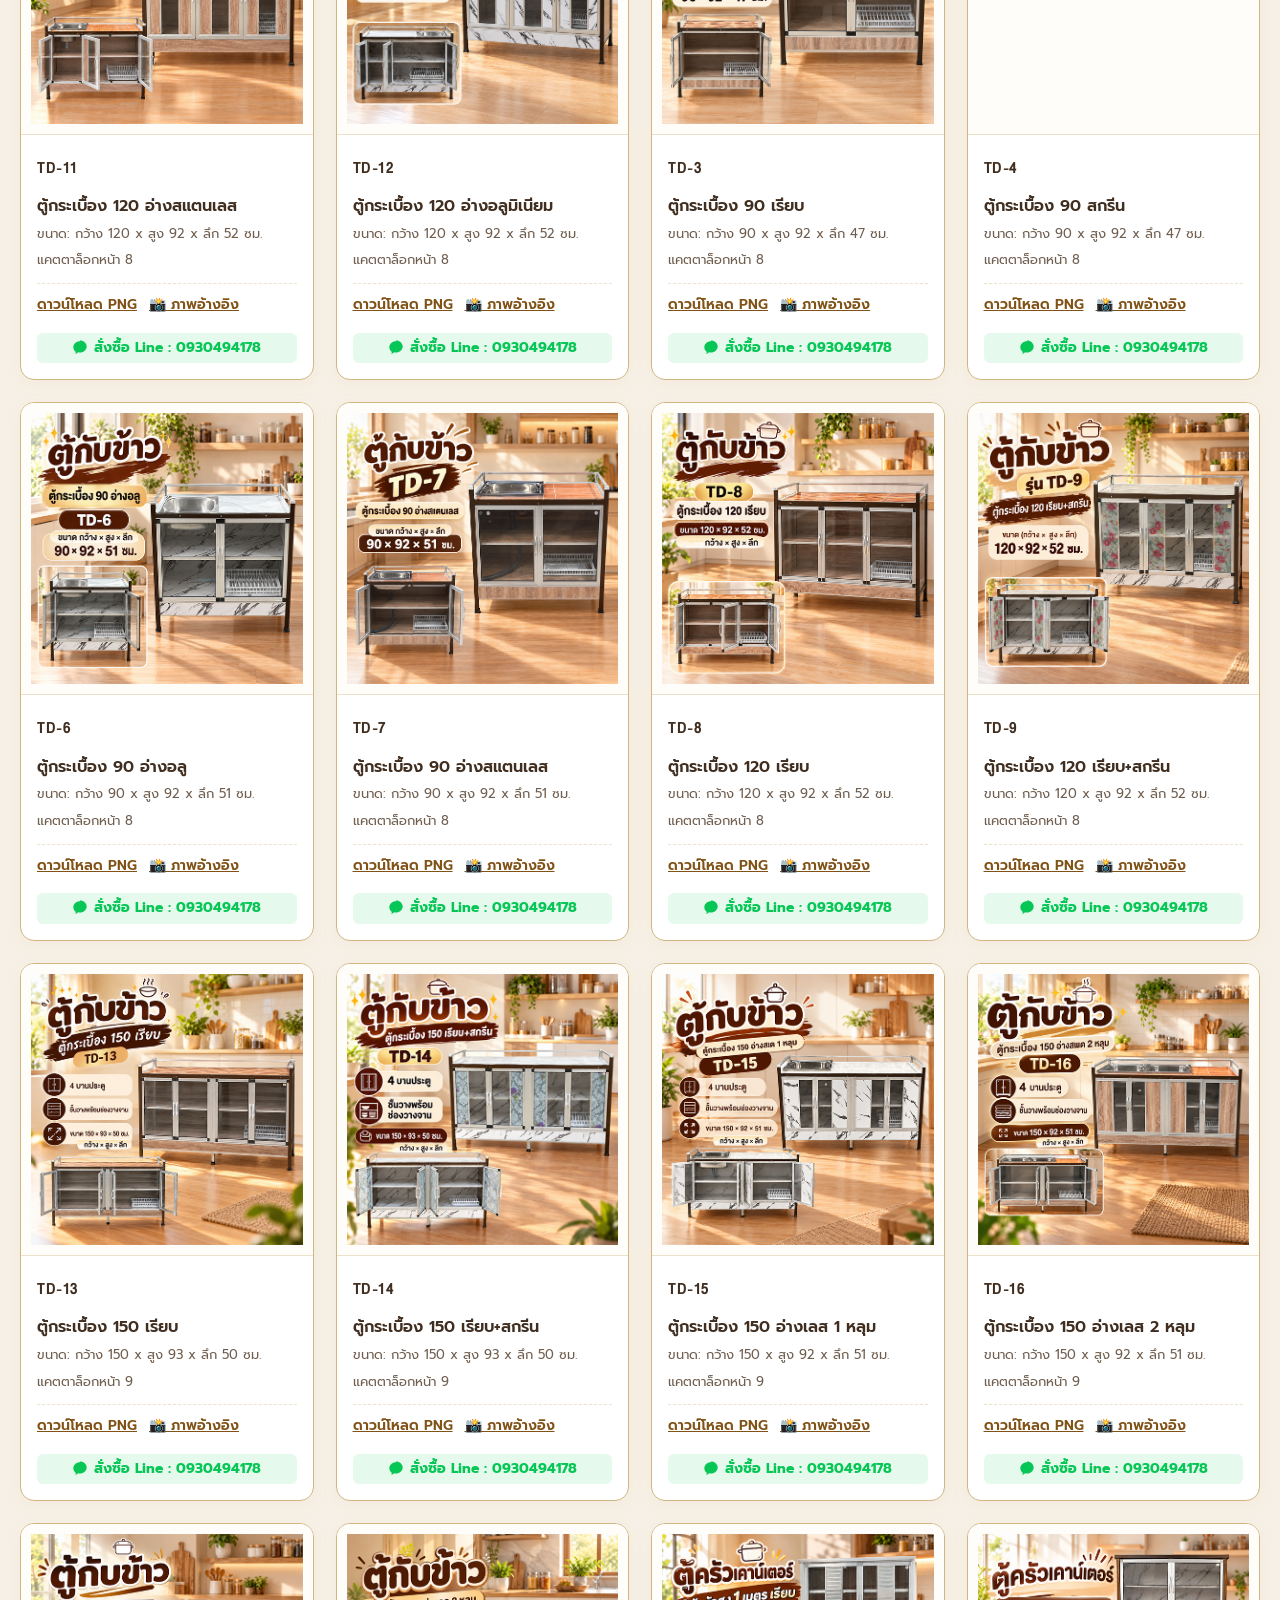
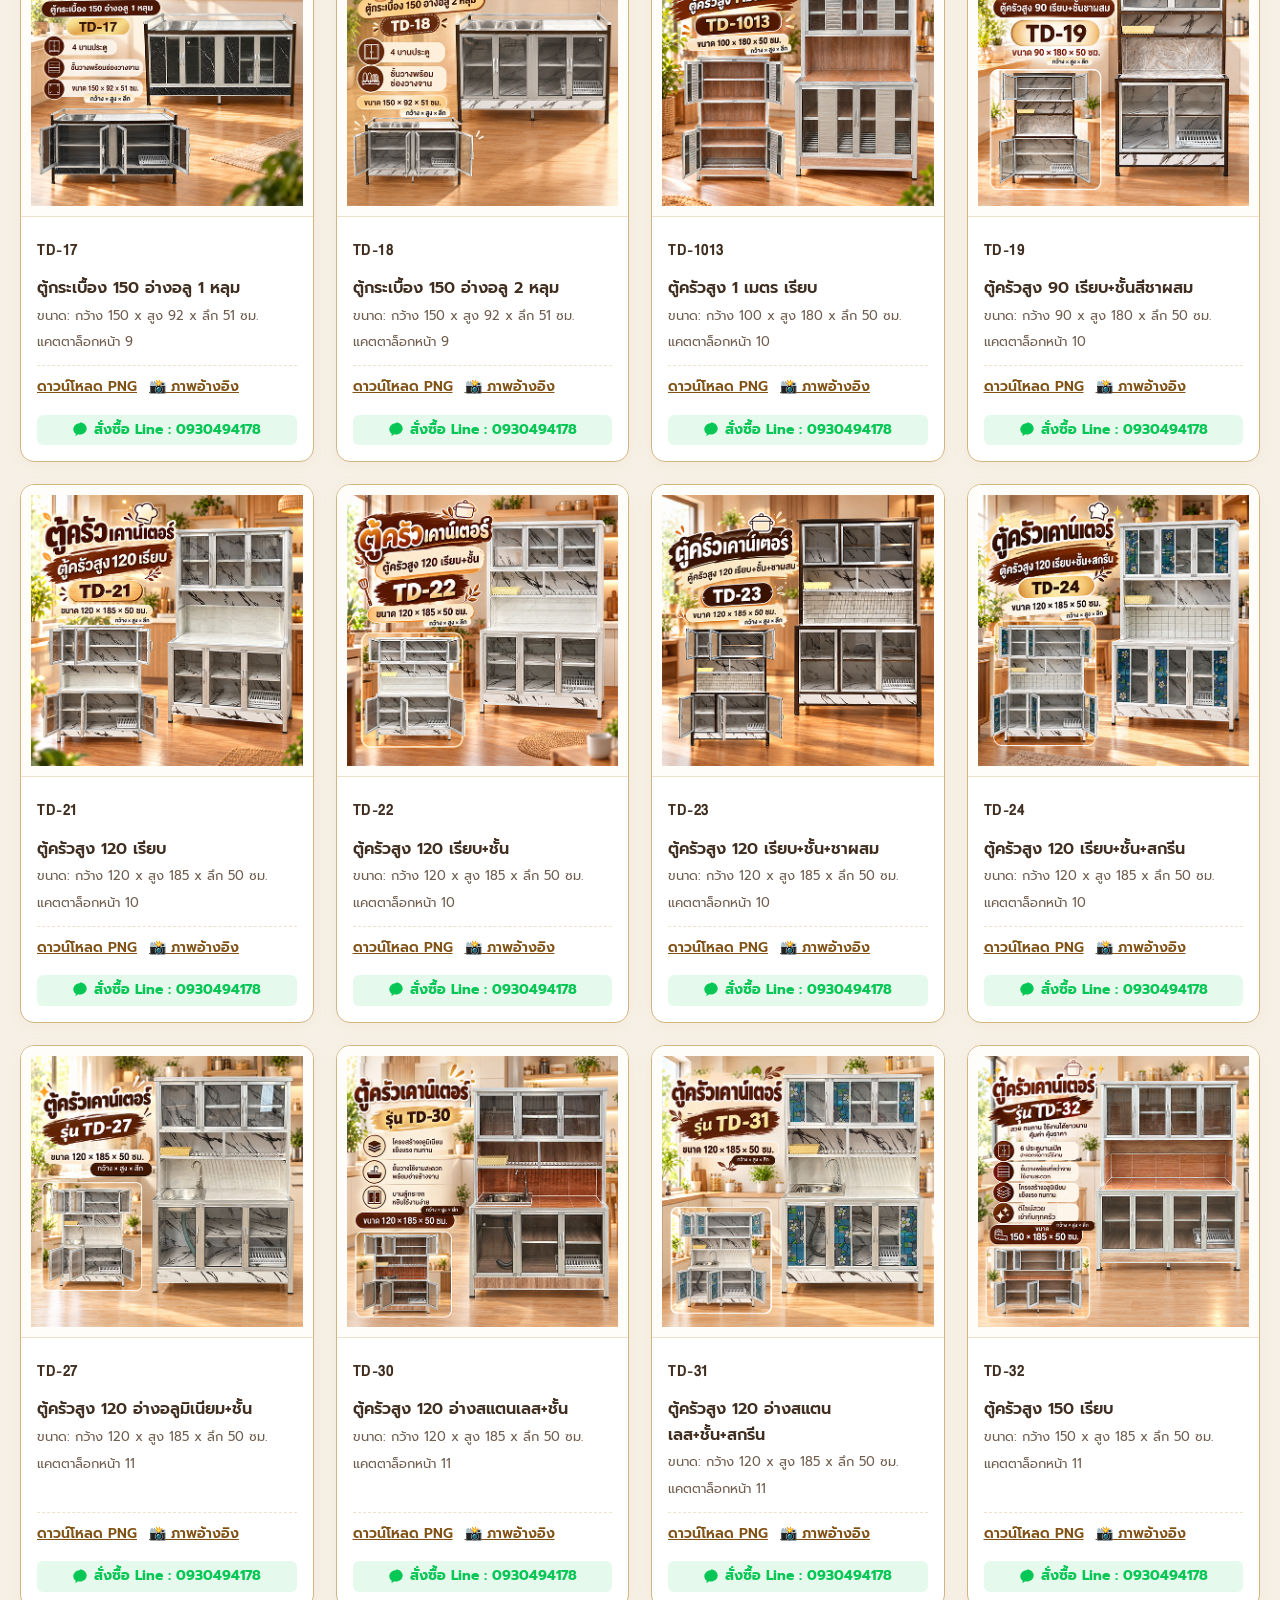
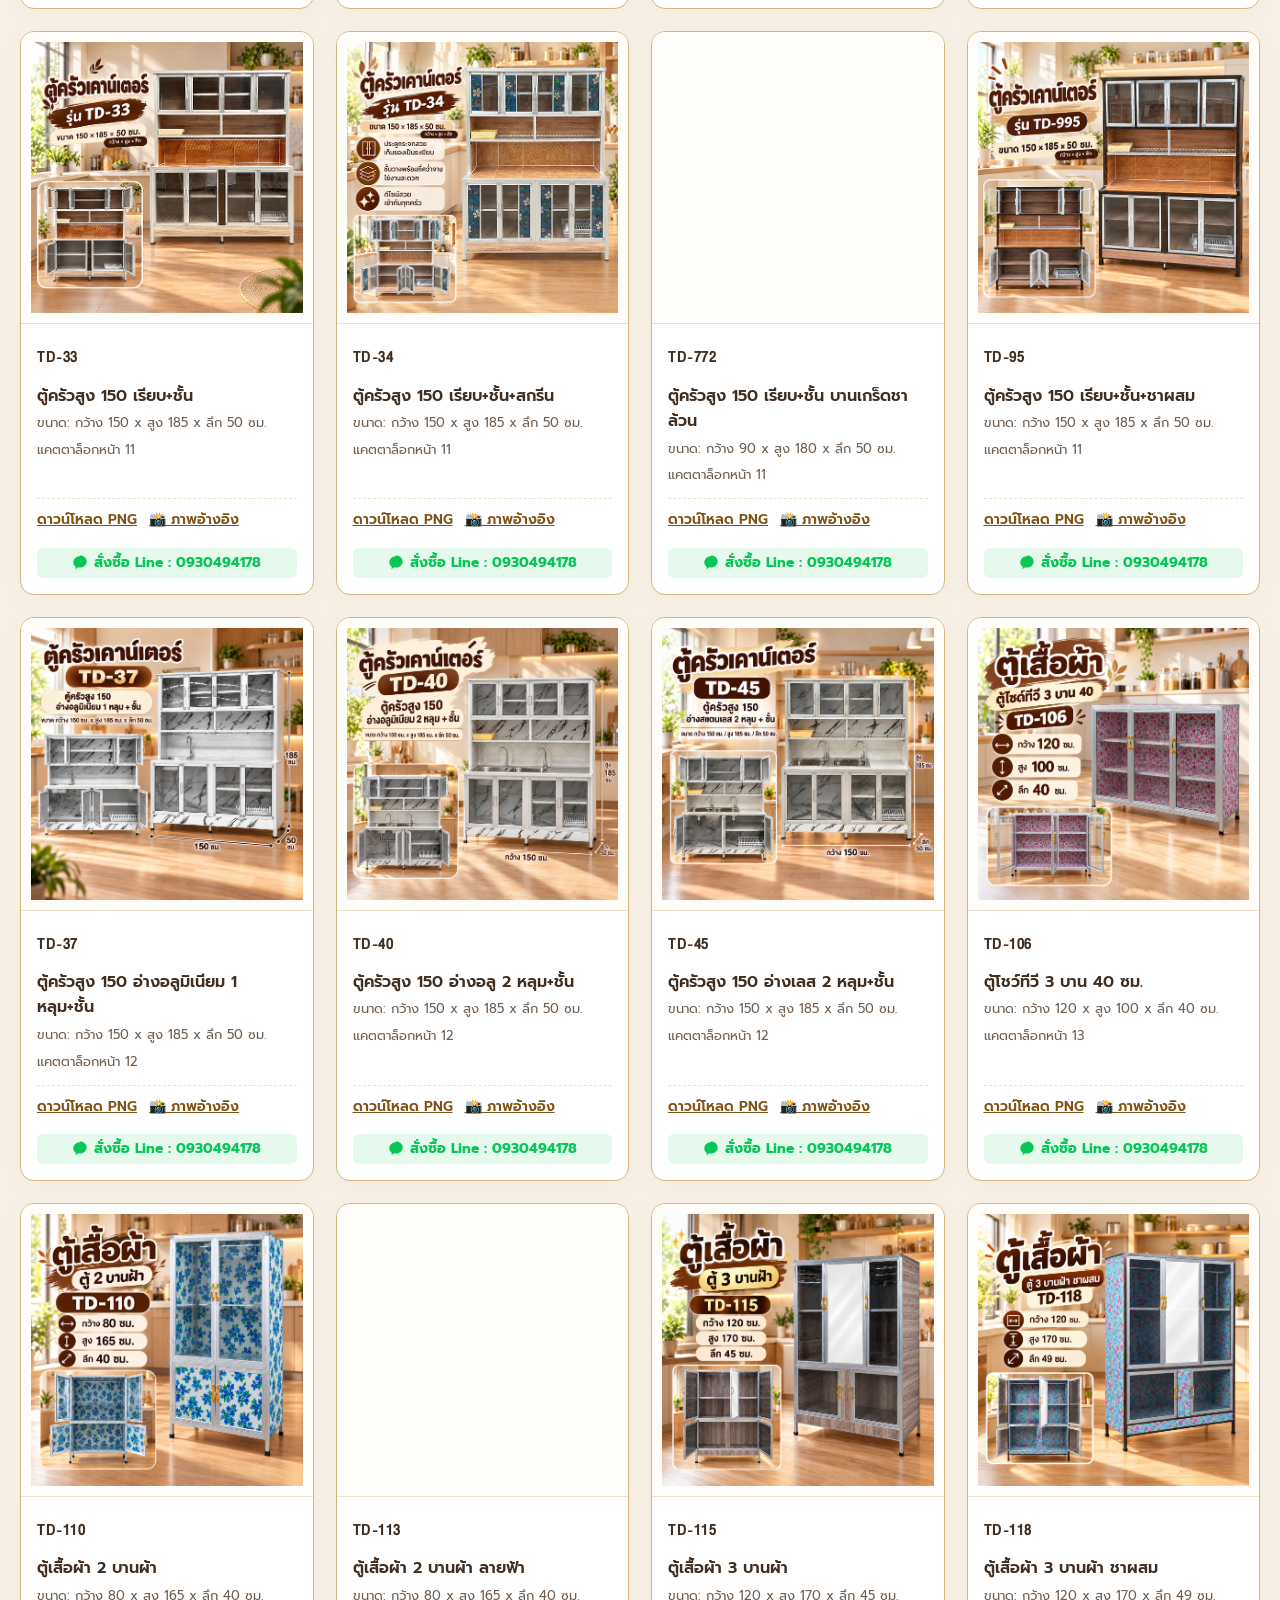
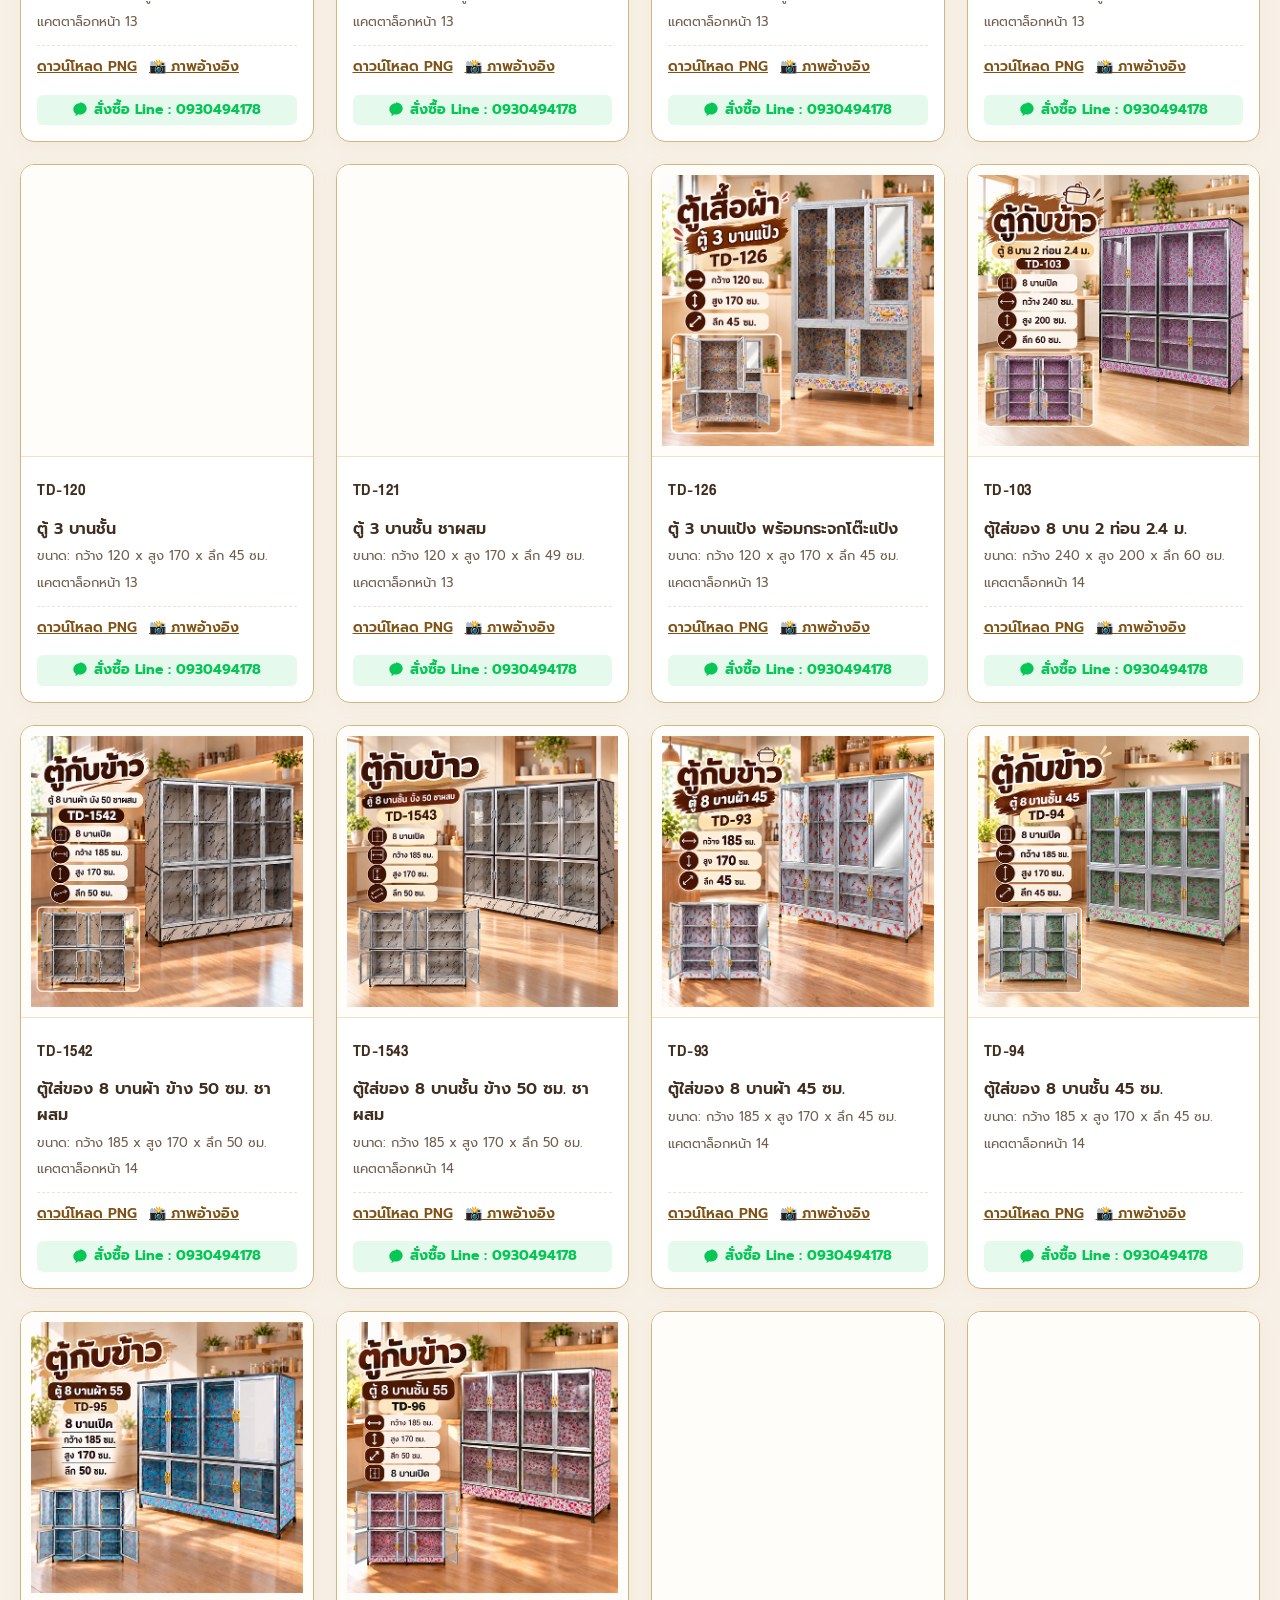
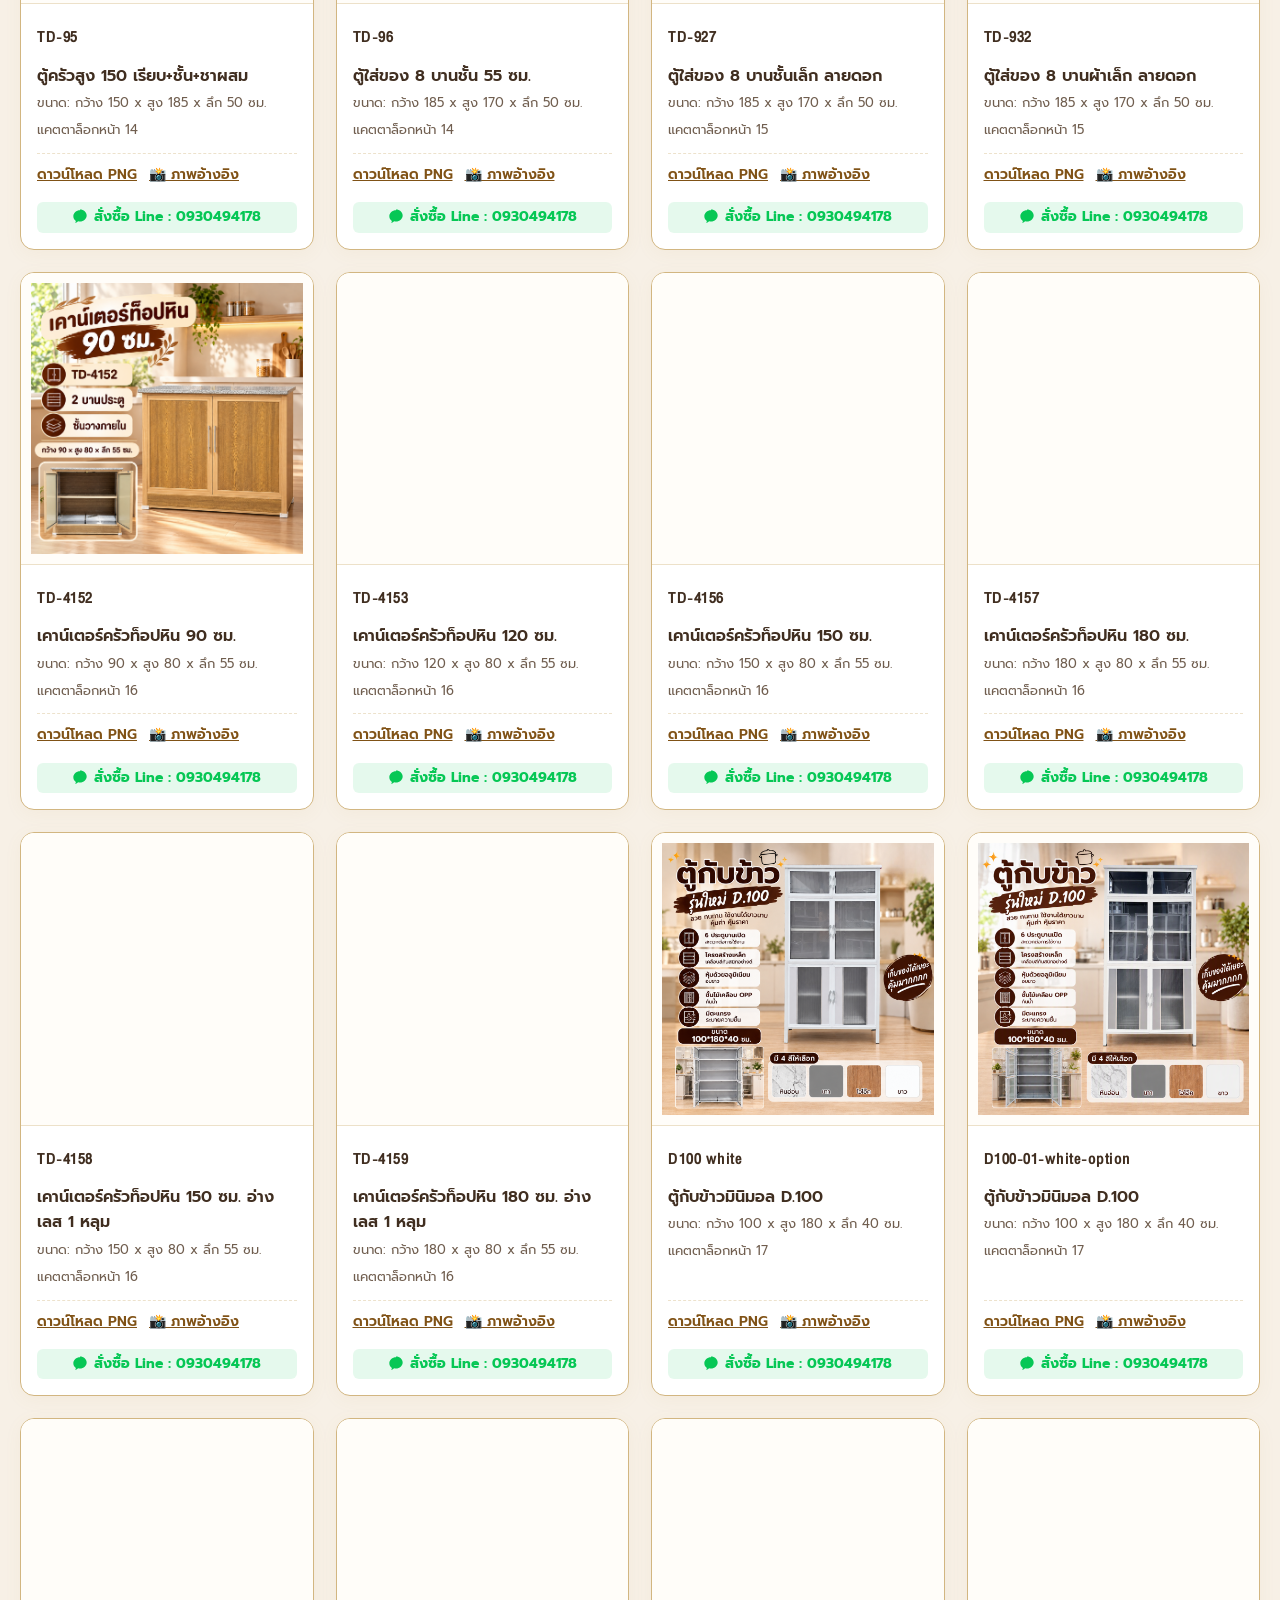
==== commit ef60eab9: "Revert "Enhance responsive design across mobile, tablet, and desktop viewports" This reverts commit " ====
--- a/catalog.html
+++ b/catalog.html
@@ -24,31 +24,28 @@
 
   <!-- Site Header -->
   <header class="site-header">
-    <div class="container-custom header-inner">
+    <div class="container-custom" style="display: flex; align-items: center; justify-content: space-between; padding-top: 14px; padding-bottom: 14px;">
       
       <!-- Logo Red -->
-      <a href="index.html" class="site-logo">
-        <img src="assets/images/logo/logo-red.png" alt="ไทยอุดรเฟอร์นิเจอร์">
-        <span class="site-logo-text">ไทยอุดรเฟอร์นิเจอร์</span>
+      <a href="index.html" style="display: flex; align-items: center; gap: 14px; text-decoration: none;">
+        <img src="assets/images/logo/logo-red.png" alt="ไทยอุดรเฟอร์นิเจอร์" style="height: 50px; width: auto; object-fit: contain;">
+        <span style="font-family: 'DB Heavent Bold Cond', sans-serif; font-size: 26px; font-weight: 900; color: #402E20; line-height: 1;">ไทยอุดรเฟอร์นิเจอร์</span>
       </a>
 
       <!-- Desktop Nav -->
-      <nav id="site-nav-menu" class="site-nav-menu">
+      <nav id="site-nav-menu" style="display: flex; align-items: center; gap: 10px;">
         <a href="index.html" class="nav-link">← หน้าแรก</a>
         <a href="catalog.html" class="nav-link active" style="color: #805216; background: rgba(187, 146, 81, 0.15);">แคตตาล็อกตู้โล (121)</a>
         <a href="knockdown.html" class="nav-link">✨ แคตตาล็อกน็อคดาวน์ (189)</a>
         <a href="index.html#contact" class="nav-link">ช่องทางติดต่อ</a>
       </nav>
 
-      <!-- Action Button & Mobile Hamburger -->
-      <div class="header-actions" style="display: flex; align-items: center; gap: 10px;">
+      <!-- Action Button -->
+      <div style="display: flex; align-items: center; gap: 10px;">
         <a href="https://line.me/ti/p/~0930494178" target="_blank" rel="noopener noreferrer" class="btn-line" style="font-size: 14px;">
           <svg width="18" height="18" viewBox="0 0 24 24" fill="currentColor"><path d="M12 2C6.48 2 2 6.03 2 11c0 2.87 1.5 5.43 3.84 7.06-.17.6-.61 2.22-.7 2.56-.11.43.16.42.34.3 1.45-.96 3.4-2.28 3.8-2.55.87.24 1.78.37 2.72.37 5.52 0 10-4.03 10-9s-4.48-9-10-9z"/></svg>
-          <span class="btn-line-text">Line : 0930494178</span>
+          Line : 0930494178
         </a>
-        <button type="button" id="mobile-menu-btn" class="mobile-menu-btn" aria-label="เปิดเมนูนำทาง" aria-expanded="false">
-          ☰
-        </button>
       </div>
 
     </div>
@@ -212,7 +209,6 @@
     </a>
   </nav>
 
-  <script src="assets/js/app.js"></script>
   <script src="assets/js/catalog.js"></script>
 </body>
 </html>
--- a/assets/css/style.css
+++ b/assets/css/style.css
@@ -56,12 +56,6 @@
   padding: 0 24px;
 }
 
-@media (max-width: 480px) {
-  .container-custom {
-    padding: 0 16px;
-  }
-}
-
 .gold-gradient-text {
   background: linear-gradient(135deg, #B38738 0%, #E3C37A 50%, #B38738 100%);
   -webkit-background-clip: text;
@@ -83,17 +77,6 @@
   flex-wrap: wrap;
 }
 
-@media (max-width: 480px) {
-  .top-bar {
-    font-size: 12px;
-    padding: 6px 10px;
-    gap: 8px;
-  }
-  .top-bar .bar-divider {
-    display: none;
-  }
-}
-
 /* Header */
 header.site-header {
   background: var(--header-bg);
@@ -102,112 +85,6 @@
   top: 0;
   z-index: 100;
   backdrop-filter: blur(8px);
-}
-
-.site-header .header-inner {
-  display: flex;
-  align-items: center;
-  justify-content: space-between;
-  padding-top: 12px;
-  padding-bottom: 12px;
-  position: relative;
-}
-
-.site-logo {
-  display: flex;
-  align-items: center;
-  gap: 12px;
-  text-decoration: none;
-  min-width: 0;
-}
-
-.site-logo img {
-  height: 48px;
-  width: auto;
-  object-fit: contain;
-  flex-shrink: 0;
-}
-
-.site-logo-text {
-  font-family: 'DB Heavent Bold Cond', 'Prompt', sans-serif;
-  font-size: 26px;
-  font-weight: 900;
-  color: #402E20;
-  line-height: 1;
-  white-space: nowrap;
-}
-
-.site-nav-menu {
-  display: flex;
-  align-items: center;
-  gap: 8px;
-}
-
-.mobile-menu-btn {
-  display: none;
-  background: transparent;
-  border: 1.5px solid var(--gold-border);
-  border-radius: 8px;
-  padding: 6px 12px;
-  font-size: 22px;
-  color: var(--text-primary);
-  cursor: pointer;
-  transition: all 0.2s;
-  line-height: 1;
-}
-
-.mobile-menu-btn:hover {
-  background: rgba(187, 146, 81, 0.12);
-  border-color: var(--gold-accent);
-}
-
-@media (max-width: 991px) {
-  .site-logo-text {
-    font-size: 20px;
-  }
-  .site-logo img {
-    height: 38px;
-  }
-  .header-actions .btn-line-text {
-    display: none;
-  }
-  .header-actions .btn-line {
-    padding: 8px 12px;
-  }
-  .mobile-menu-btn {
-    display: inline-flex;
-  }
-  .site-nav-menu {
-    display: none;
-    position: absolute;
-    top: 100%;
-    left: 0;
-    right: 0;
-    background: #FFFAF3;
-    border-bottom: 2px solid var(--gold-luxury);
-    box-shadow: 0 16px 30px rgba(64, 46, 32, 0.2);
-    flex-direction: column;
-    align-items: stretch;
-    padding: 16px 20px;
-    gap: 8px;
-    z-index: 200;
-  }
-  .site-nav-menu.show-mobile {
-    display: flex;
-    animation: slideDownNav 0.25s ease forwards;
-  }
-  .site-nav-menu .nav-link {
-    padding: 12px 16px;
-    font-size: 16px;
-    border-radius: 8px;
-    background: #FFFFFF;
-    border: 1px solid rgba(210, 182, 129, 0.35);
-  }
-}
-
-@keyframes slideDownNav {
-  from { opacity: 0; transform: translateY(-8px); }
-  to { opacity: 1; transform: translateY(0); }
 }
 
 .nav-link {
@@ -386,30 +263,6 @@
   grid-template-columns: repeat(auto-fill, minmax(280px, 1fr));
   gap: 22px;
   padding: 28px 20px 60px;
-}
-
-@media (max-width: 539px) {
-  .grid {
-    grid-template-columns: 1fr;
-    gap: 16px;
-    padding: 16px 14px 70px;
-  }
-}
-
-@media (min-width: 540px) and (max-width: 767px) {
-  .grid {
-    grid-template-columns: repeat(2, 1fr);
-    gap: 16px;
-    padding: 20px 16px 70px;
-  }
-}
-
-@media (min-width: 768px) and (max-width: 1024px) {
-  .grid {
-    grid-template-columns: repeat(auto-fill, minmax(240px, 1fr));
-    gap: 20px;
-    padding: 24px 20px 60px;
-  }
 }
 
 article.catalog-card {
@@ -670,52 +523,8 @@
 }
 
 @media (max-width: 860px) {
-  .modal-backdrop {
-    padding: 10px;
-  }
-  .modal-content {
-    max-height: 94vh;
-    border-radius: 16px;
-    width: 100%;
-  }
   .modal-inner {
     grid-template-columns: 1fr;
-  }
-  .modal-media-col {
-    padding: 14px;
-    border-right: none;
-    border-bottom: 1px solid var(--gold-border);
-  }
-  .modal-main-image-wrap {
-    min-height: 220px;
-    max-height: 320px;
-    padding: 10px;
-  }
-  .modal-main-image-wrap img {
-    max-height: 300px;
-  }
-  .modal-tabs {
-    gap: 6px;
-    margin-bottom: 10px;
-    padding-bottom: 8px;
-  }
-  .modal-tab-btn {
-    padding: 7px 10px;
-    font-size: 12px;
-    flex: 1;
-    text-align: center;
-  }
-  .modal-info-col {
-    padding: 20px 16px;
-  }
-  .modal-close {
-    top: 10px;
-    right: 10px;
-    width: 36px;
-    height: 36px;
-    font-size: 18px;
-    background: rgba(255, 255, 255, 0.9);
-    box-shadow: 0 2px 8px rgba(0,0,0,0.15);
   }
 }
 
@@ -862,29 +671,6 @@
   object-fit: cover;
 }
 
-/* Footer Responsive Grid */
-.footer-grid {
-  display: grid;
-  grid-template-columns: 1.5fr 1fr 1fr;
-  gap: 36px;
-  padding-bottom: 32px;
-  border-bottom: 1px solid rgba(255,255,255,0.1);
-}
-
-@media (max-width: 900px) {
-  .footer-grid {
-    grid-template-columns: 1fr 1fr;
-    gap: 28px;
-  }
-}
-
-@media (max-width: 600px) {
-  .footer-grid {
-    grid-template-columns: 1fr;
-    gap: 24px;
-  }
-}
-
 /* Mobile Sticky Bar */
 .mobile-sticky-bar {
   display: none;
@@ -893,18 +679,18 @@
   left: 0;
   right: 0;
   background: #FFFFFF;
-  border-top: 1.5px solid var(--gold-border);
-  padding: 8px 10px;
-  z-index: 999;
+  border-top: 1px solid var(--gold-border);
+  padding: 10px 16px;
+  z-index: 90;
   box-shadow: 0 -4px 15px rgba(0, 0, 0, 0.08);
 }
 
 @media (max-width: 768px) {
   .mobile-sticky-bar {
     display: flex;
-    gap: 8px;
+    gap: 10px;
   }
   body {
-    padding-bottom: 68px;
+    padding-bottom: 70px;
   }
 }
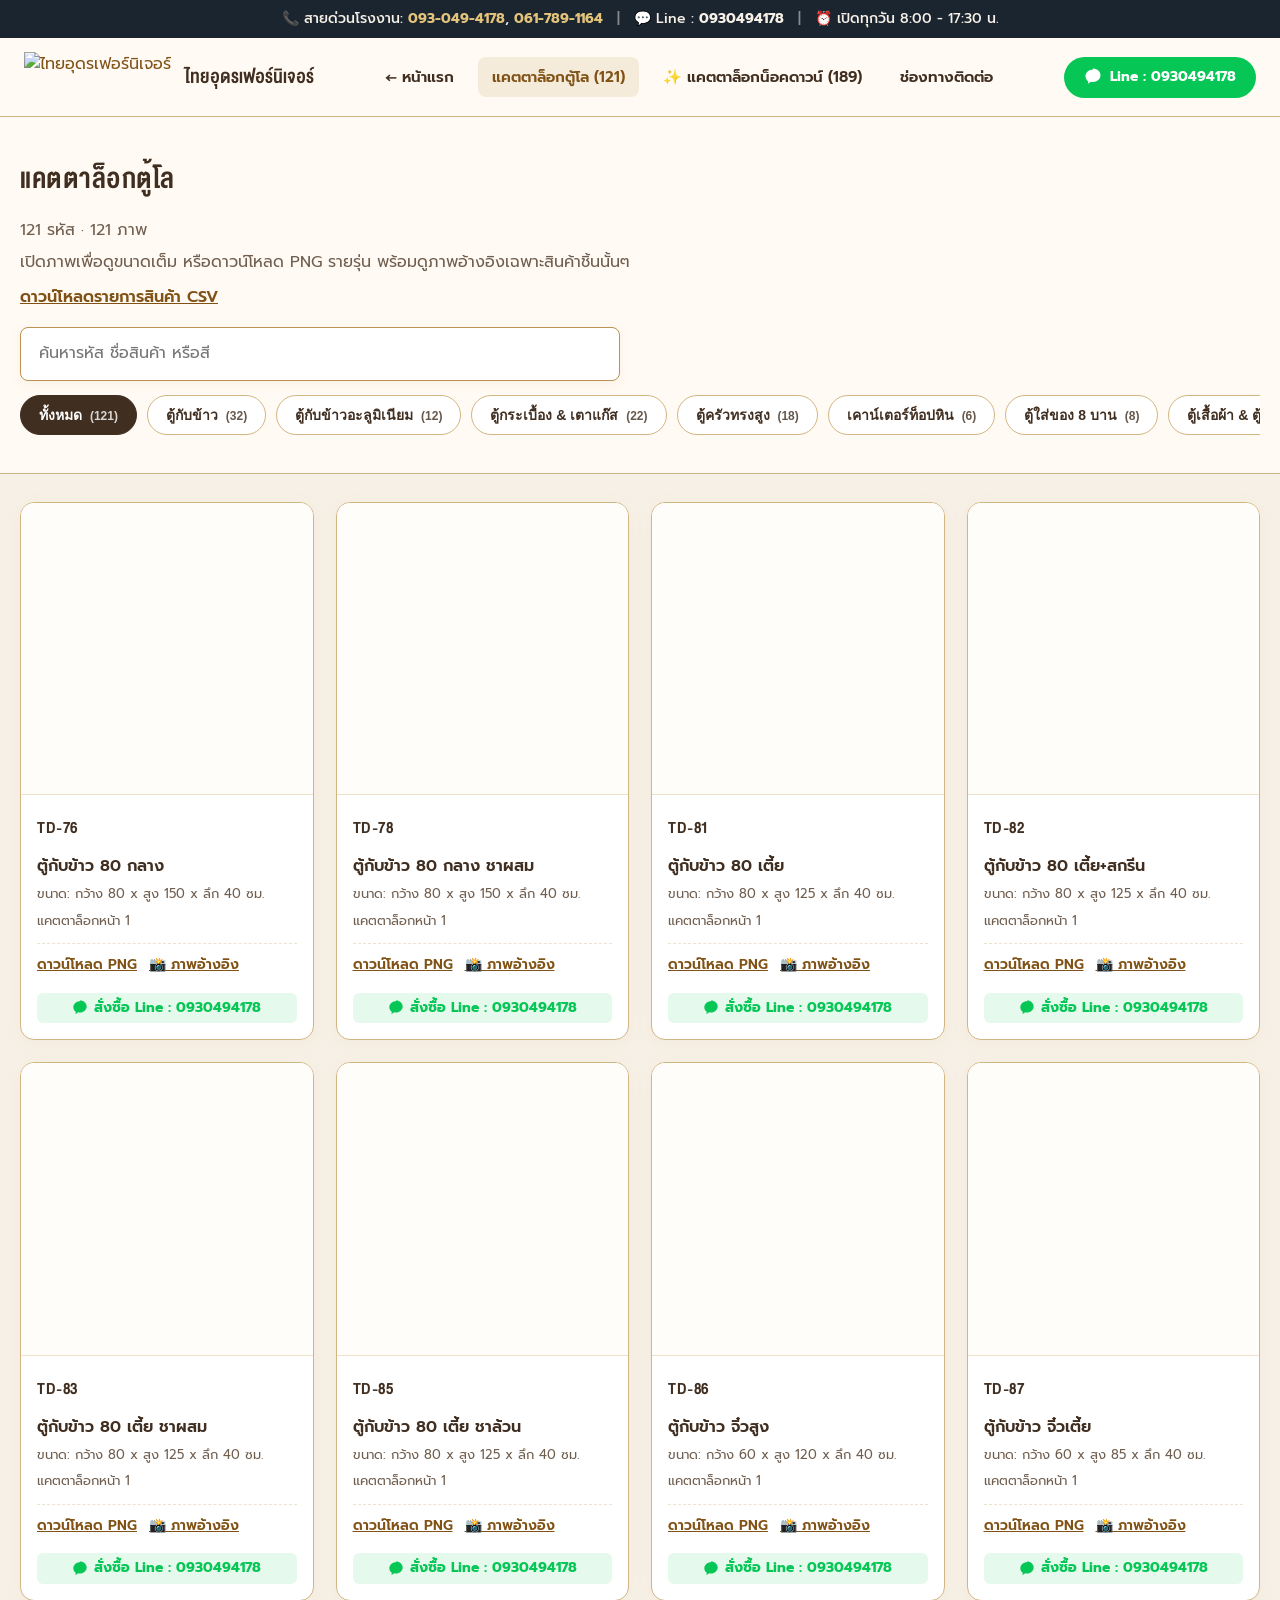
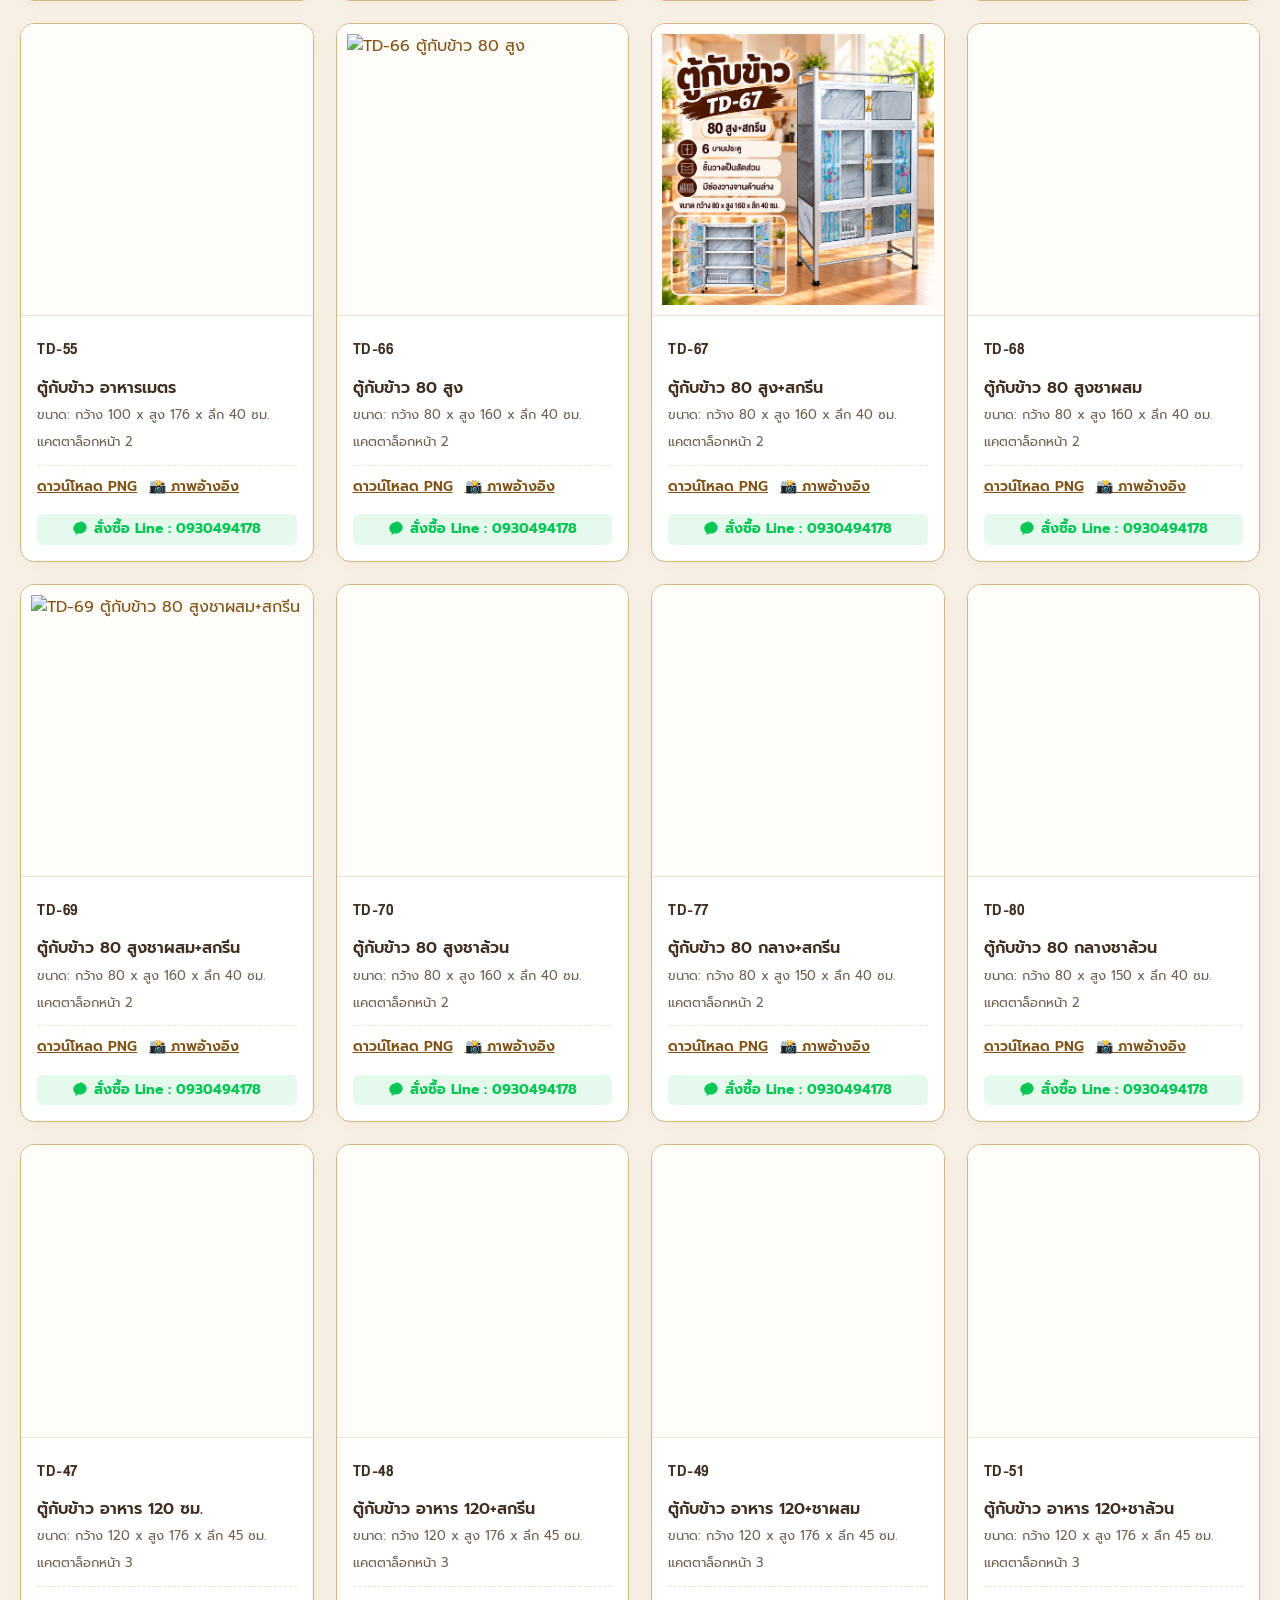
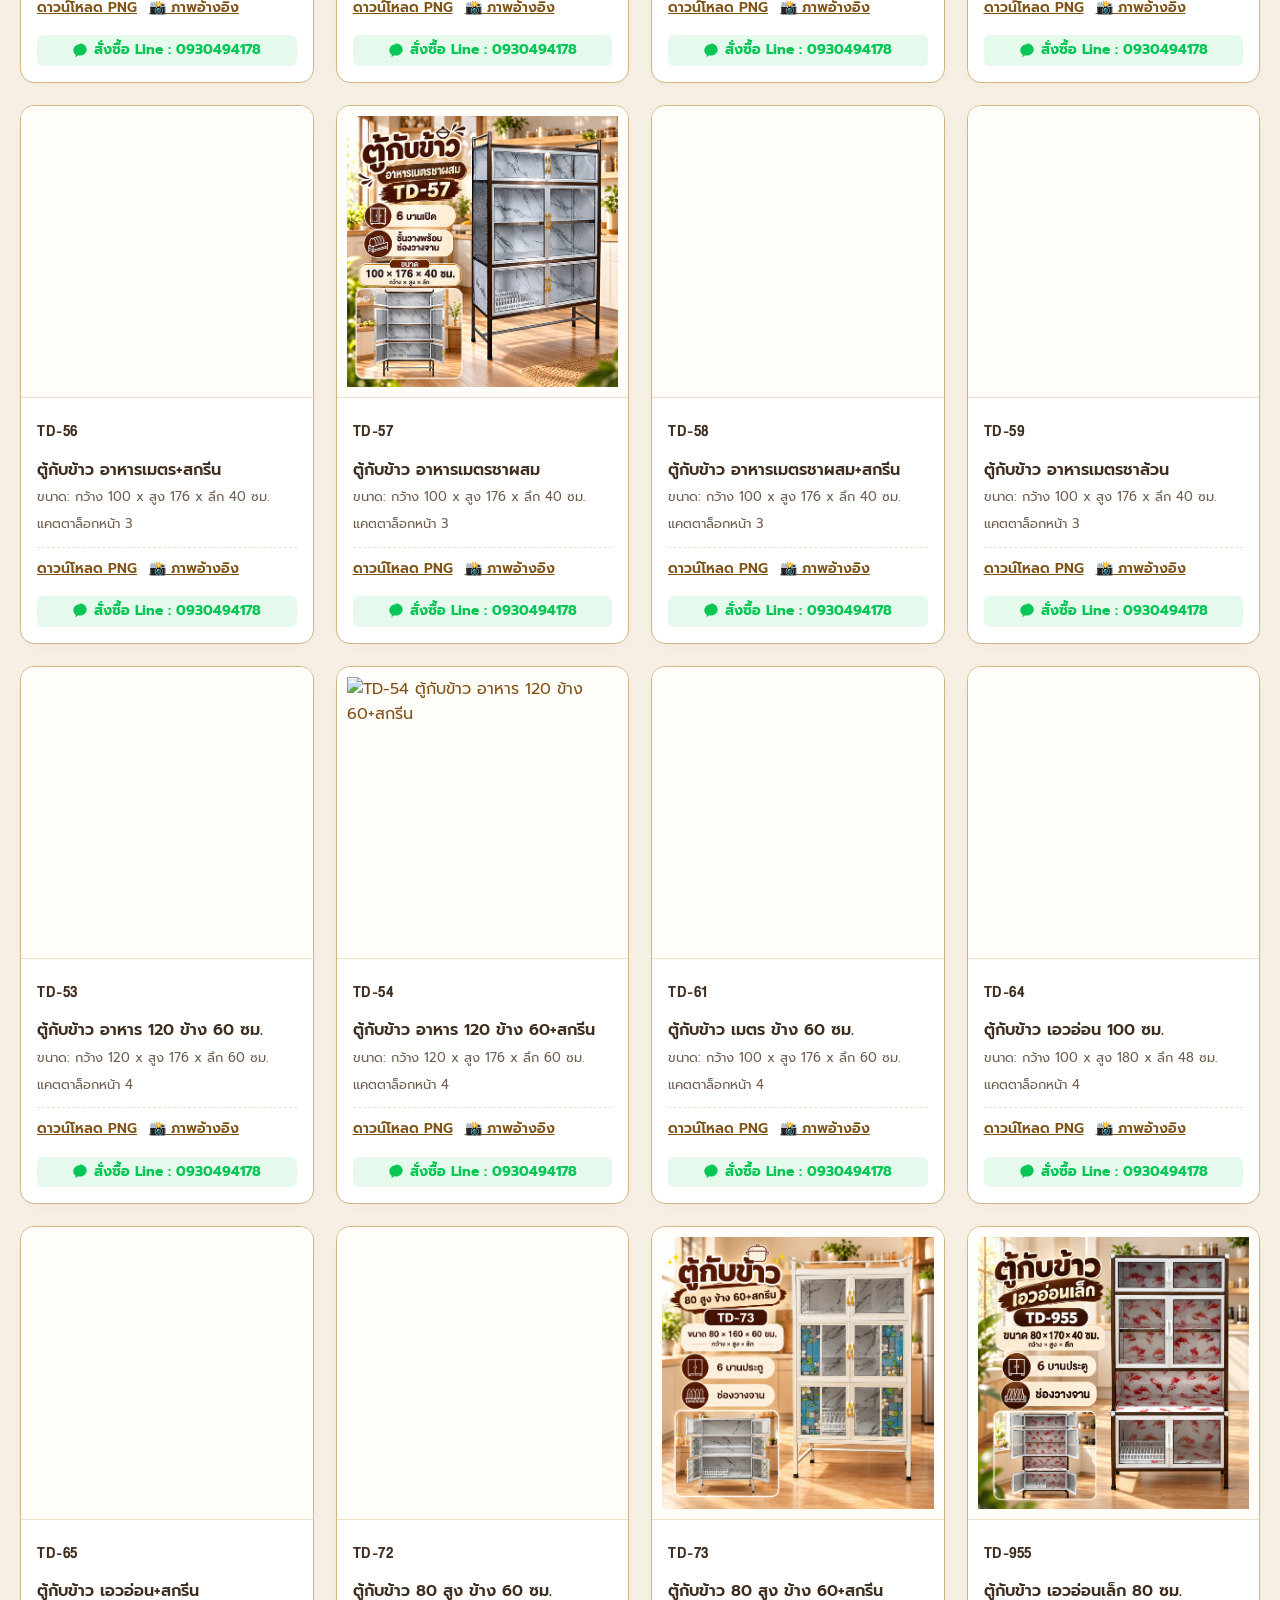
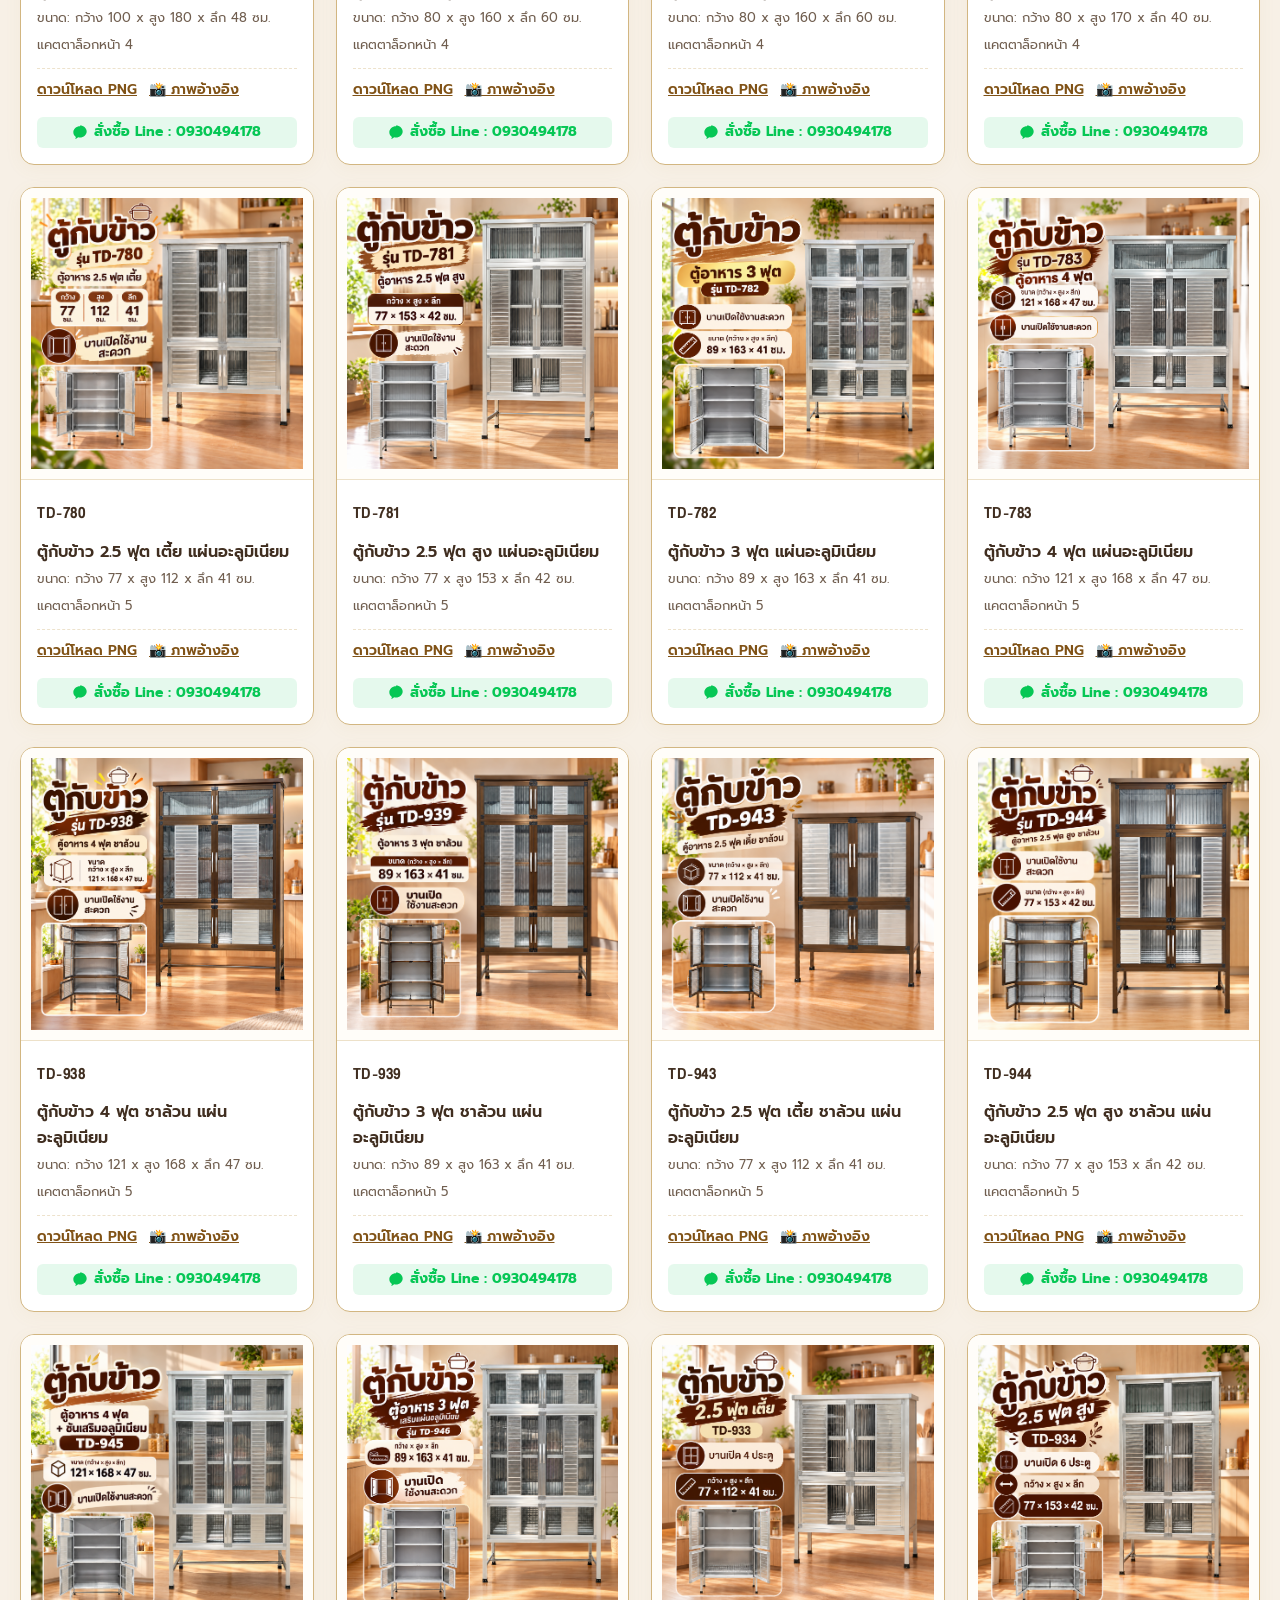
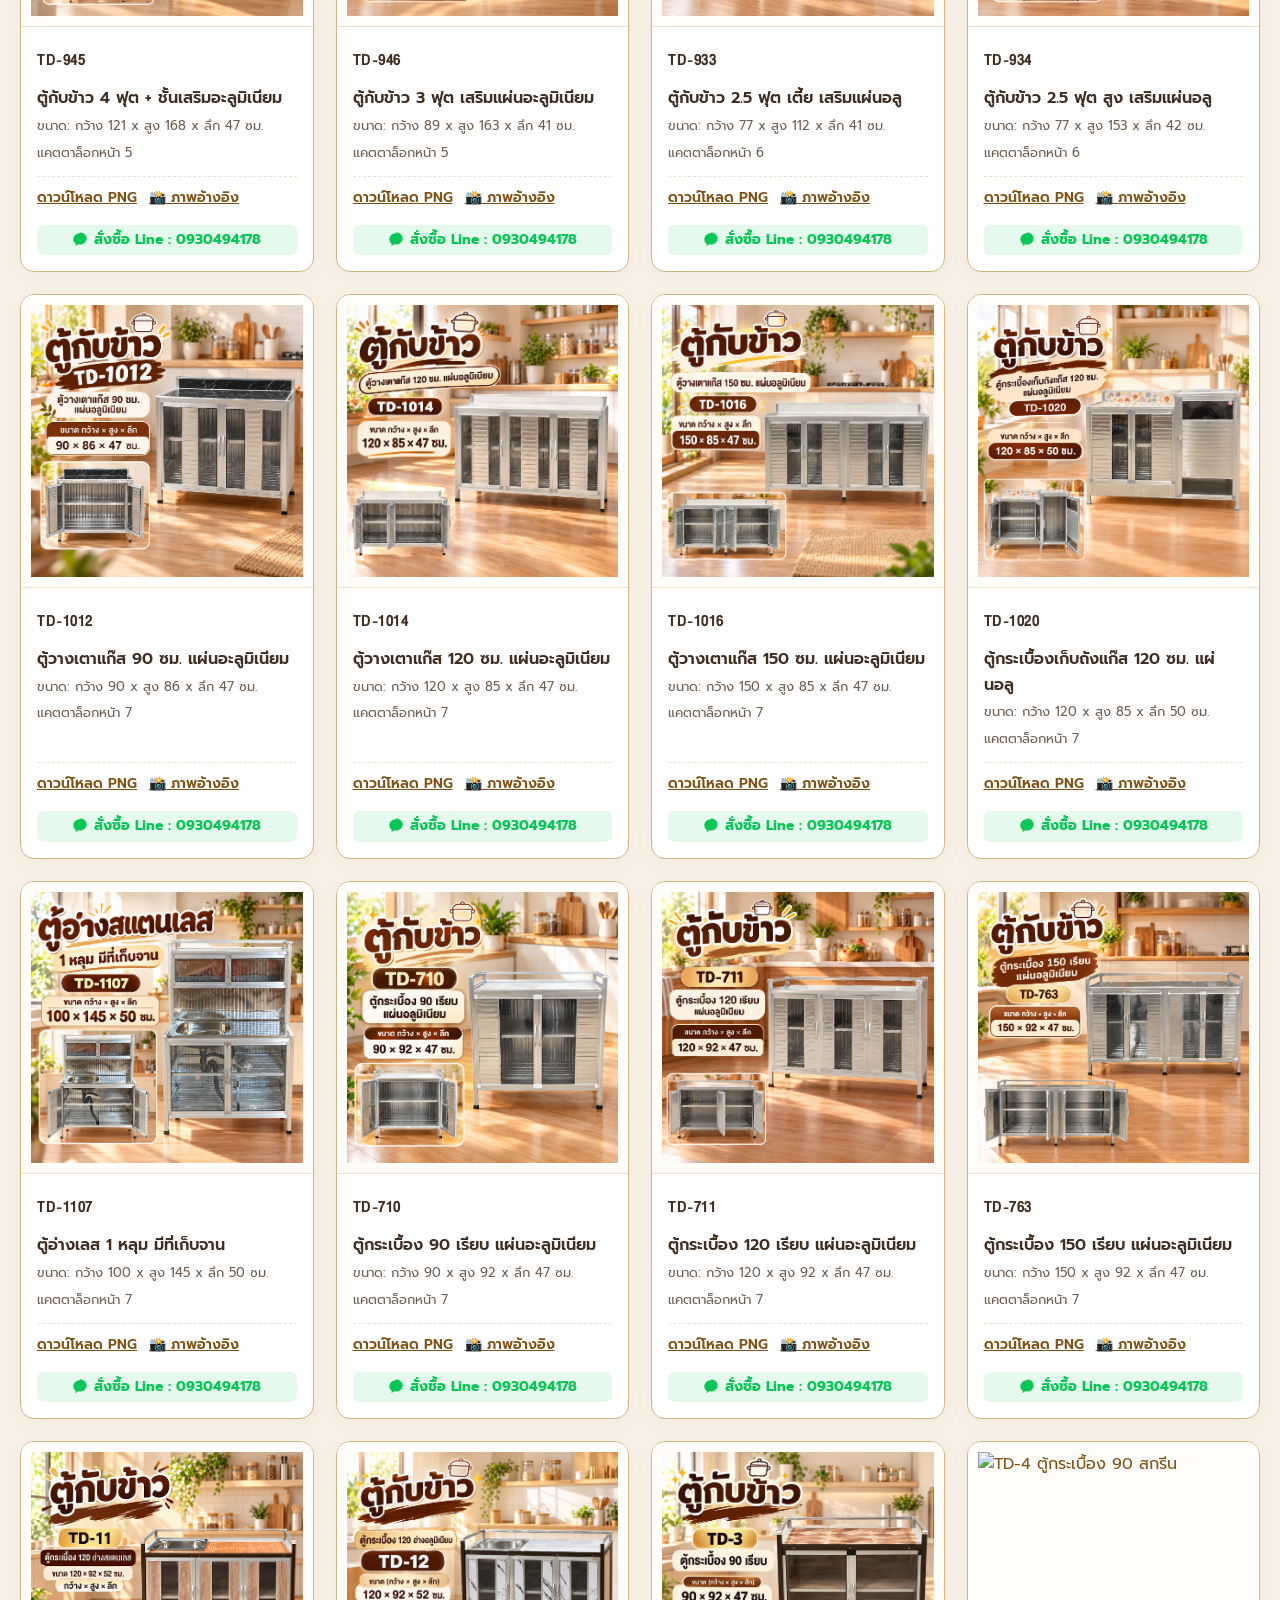
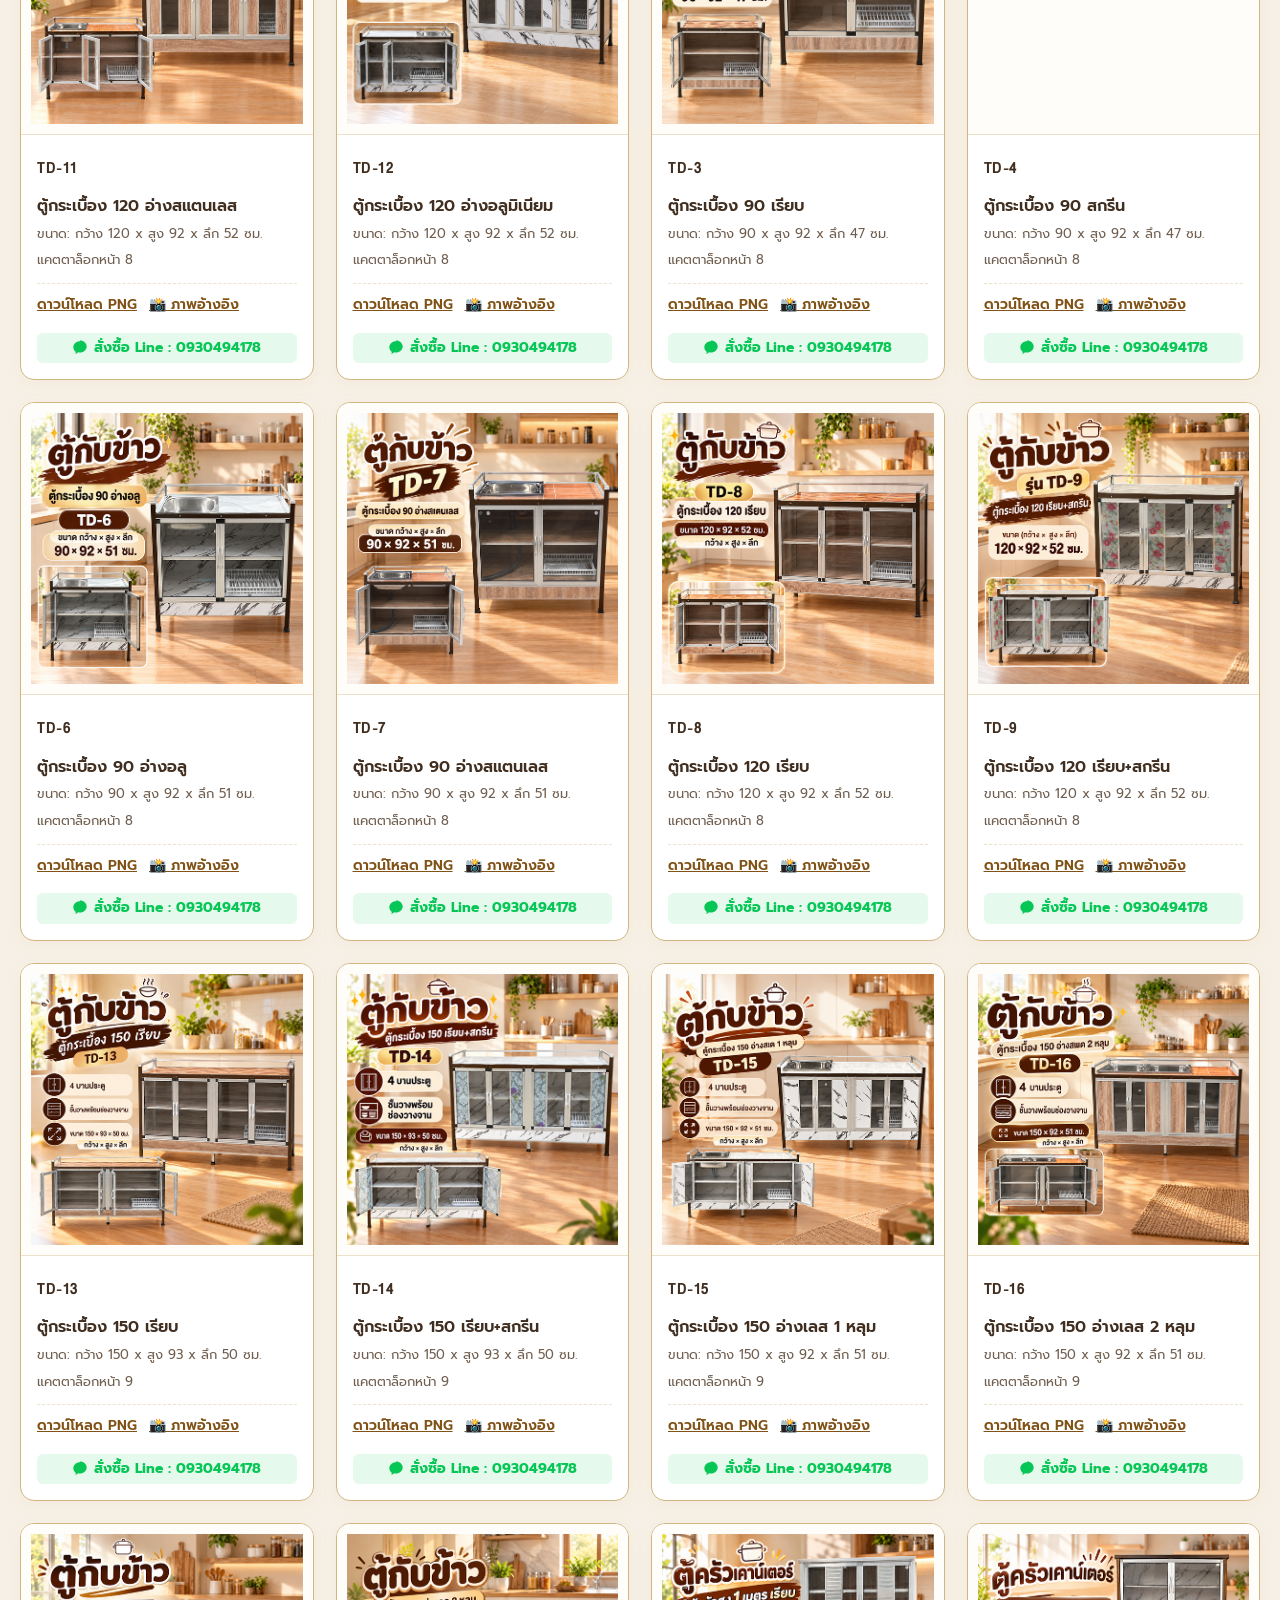
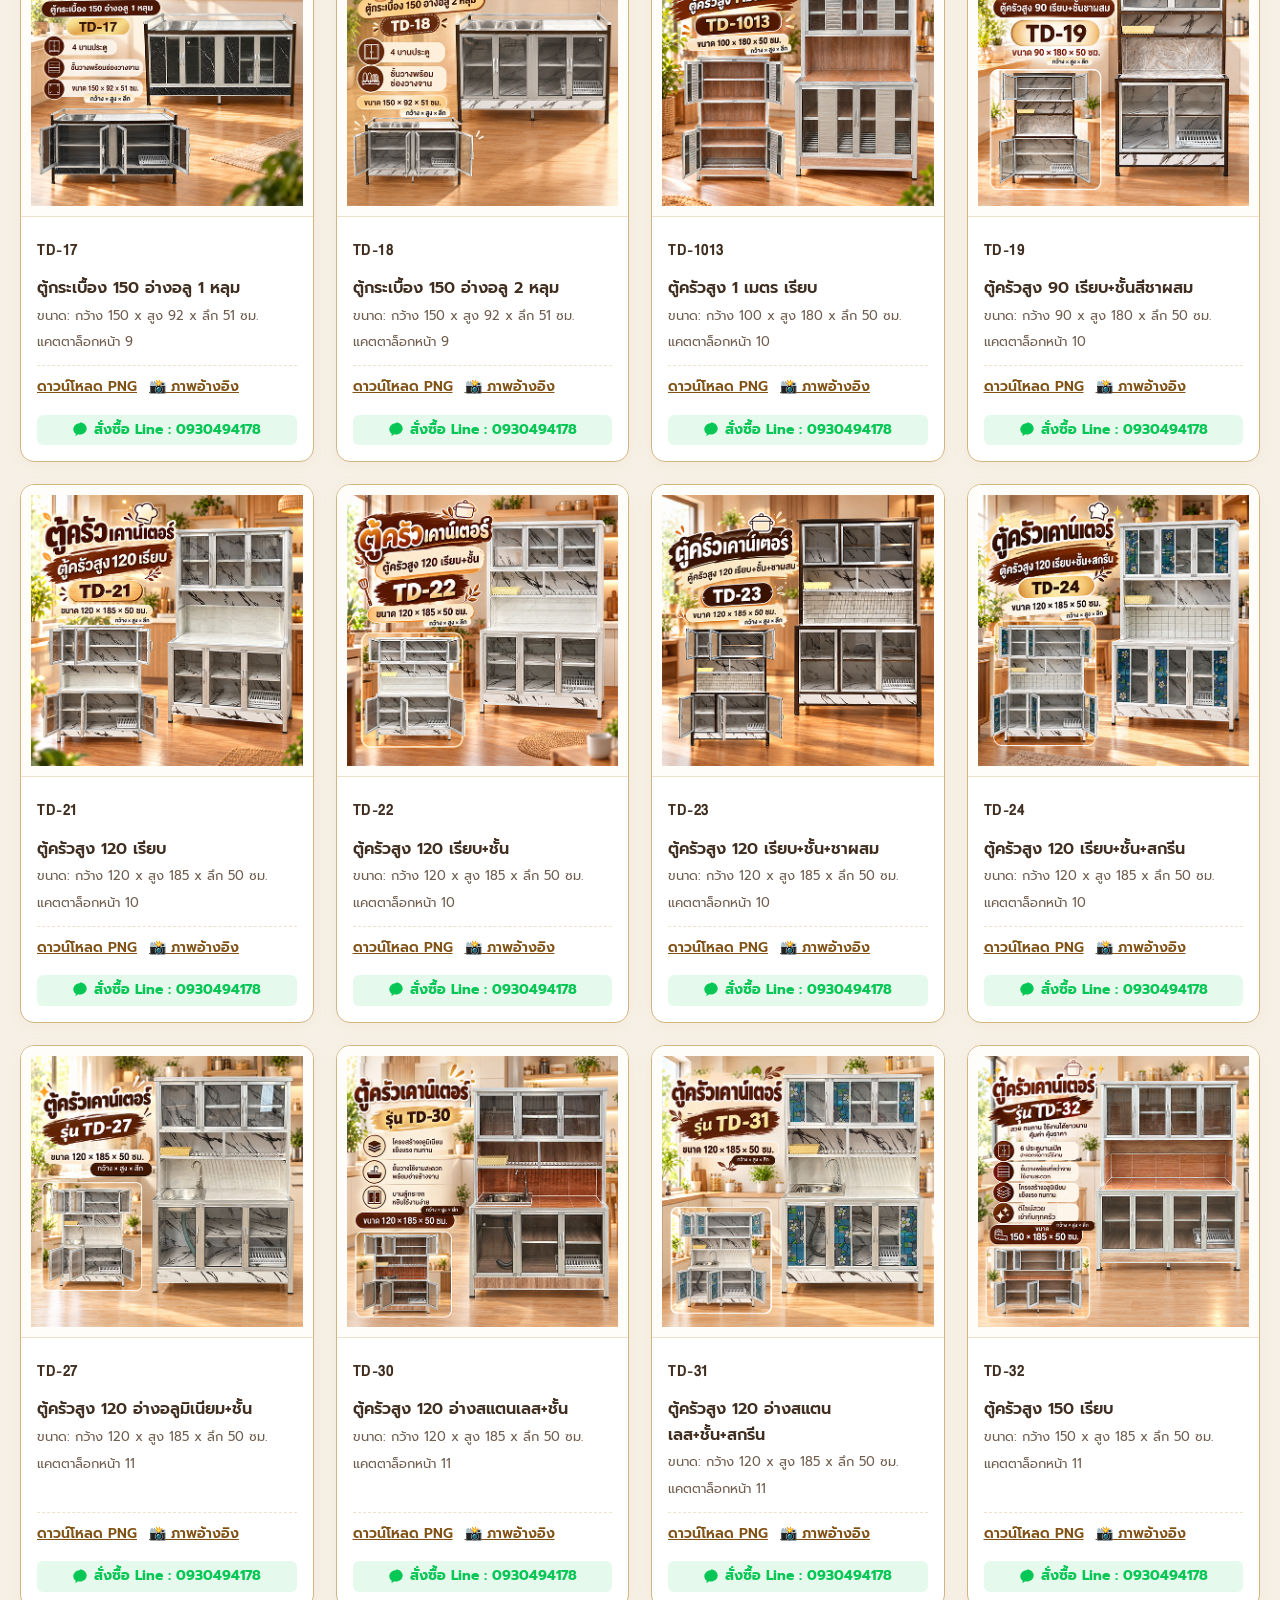
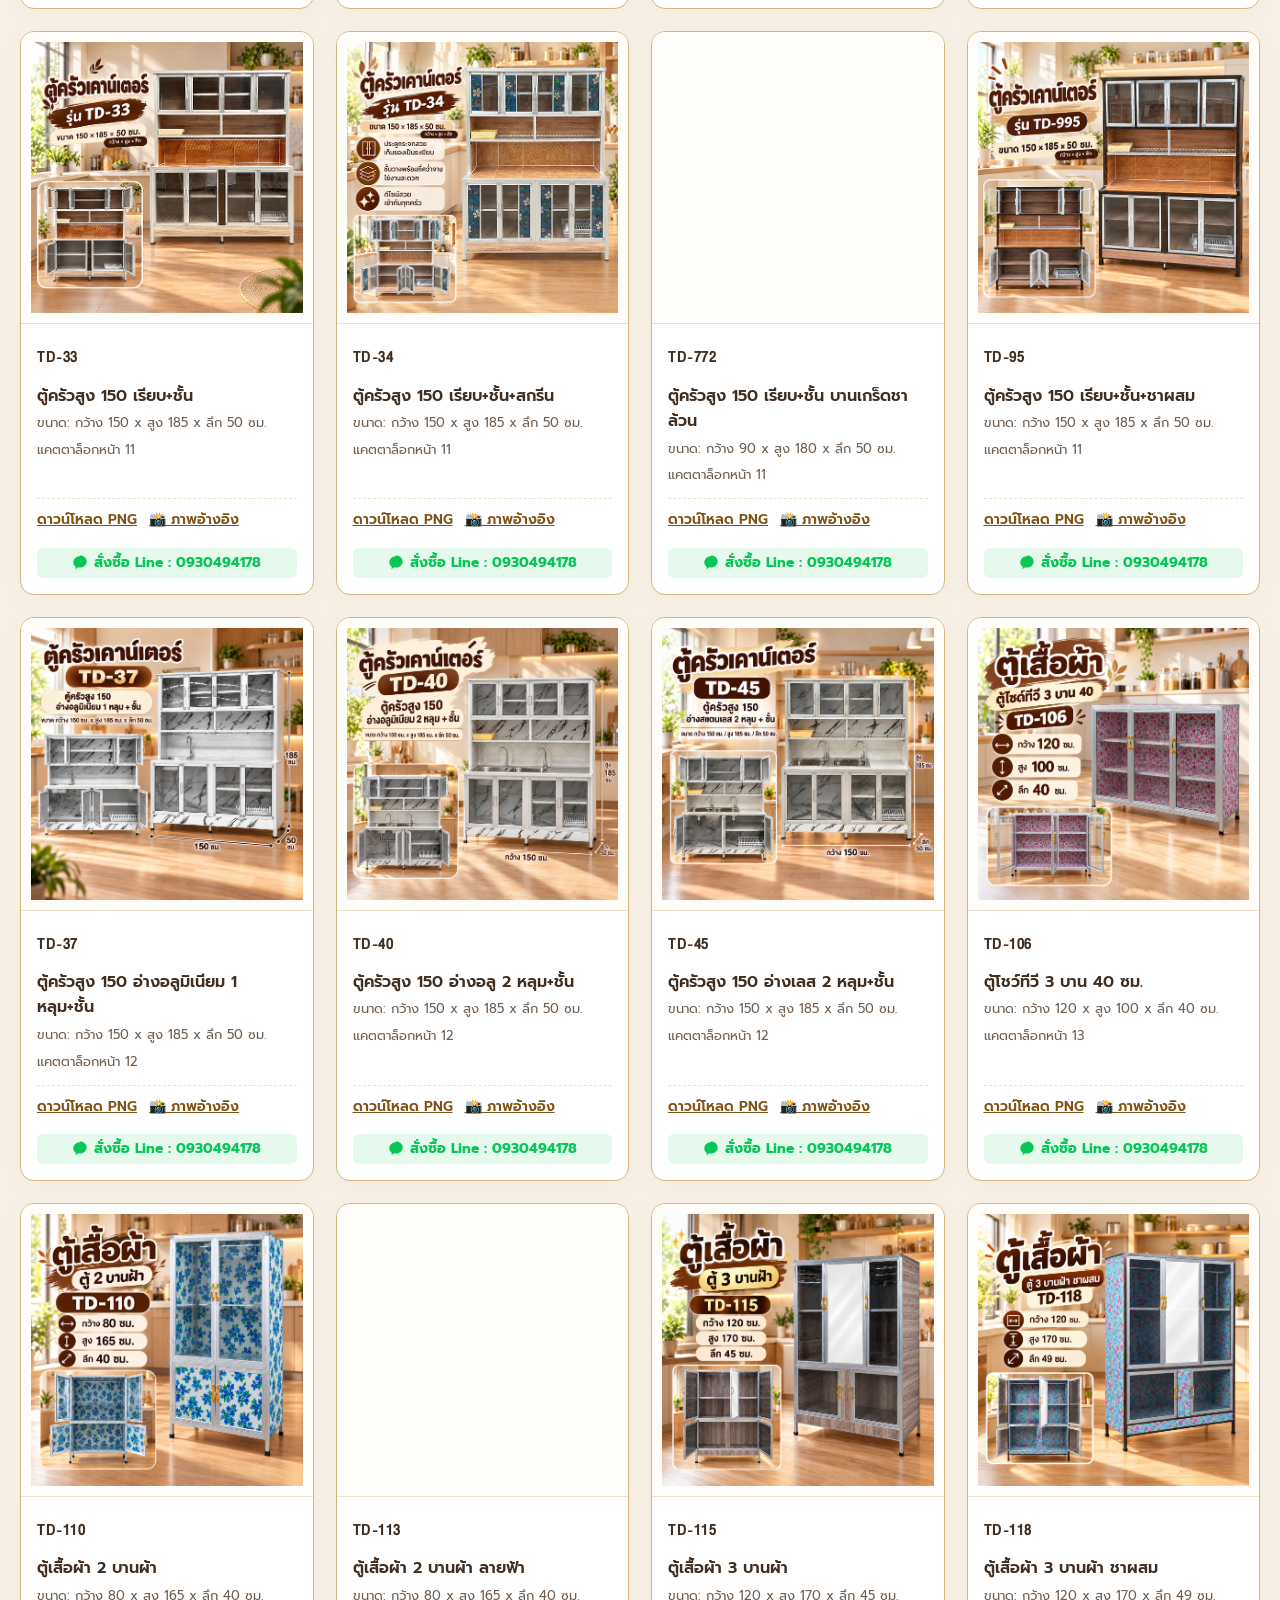
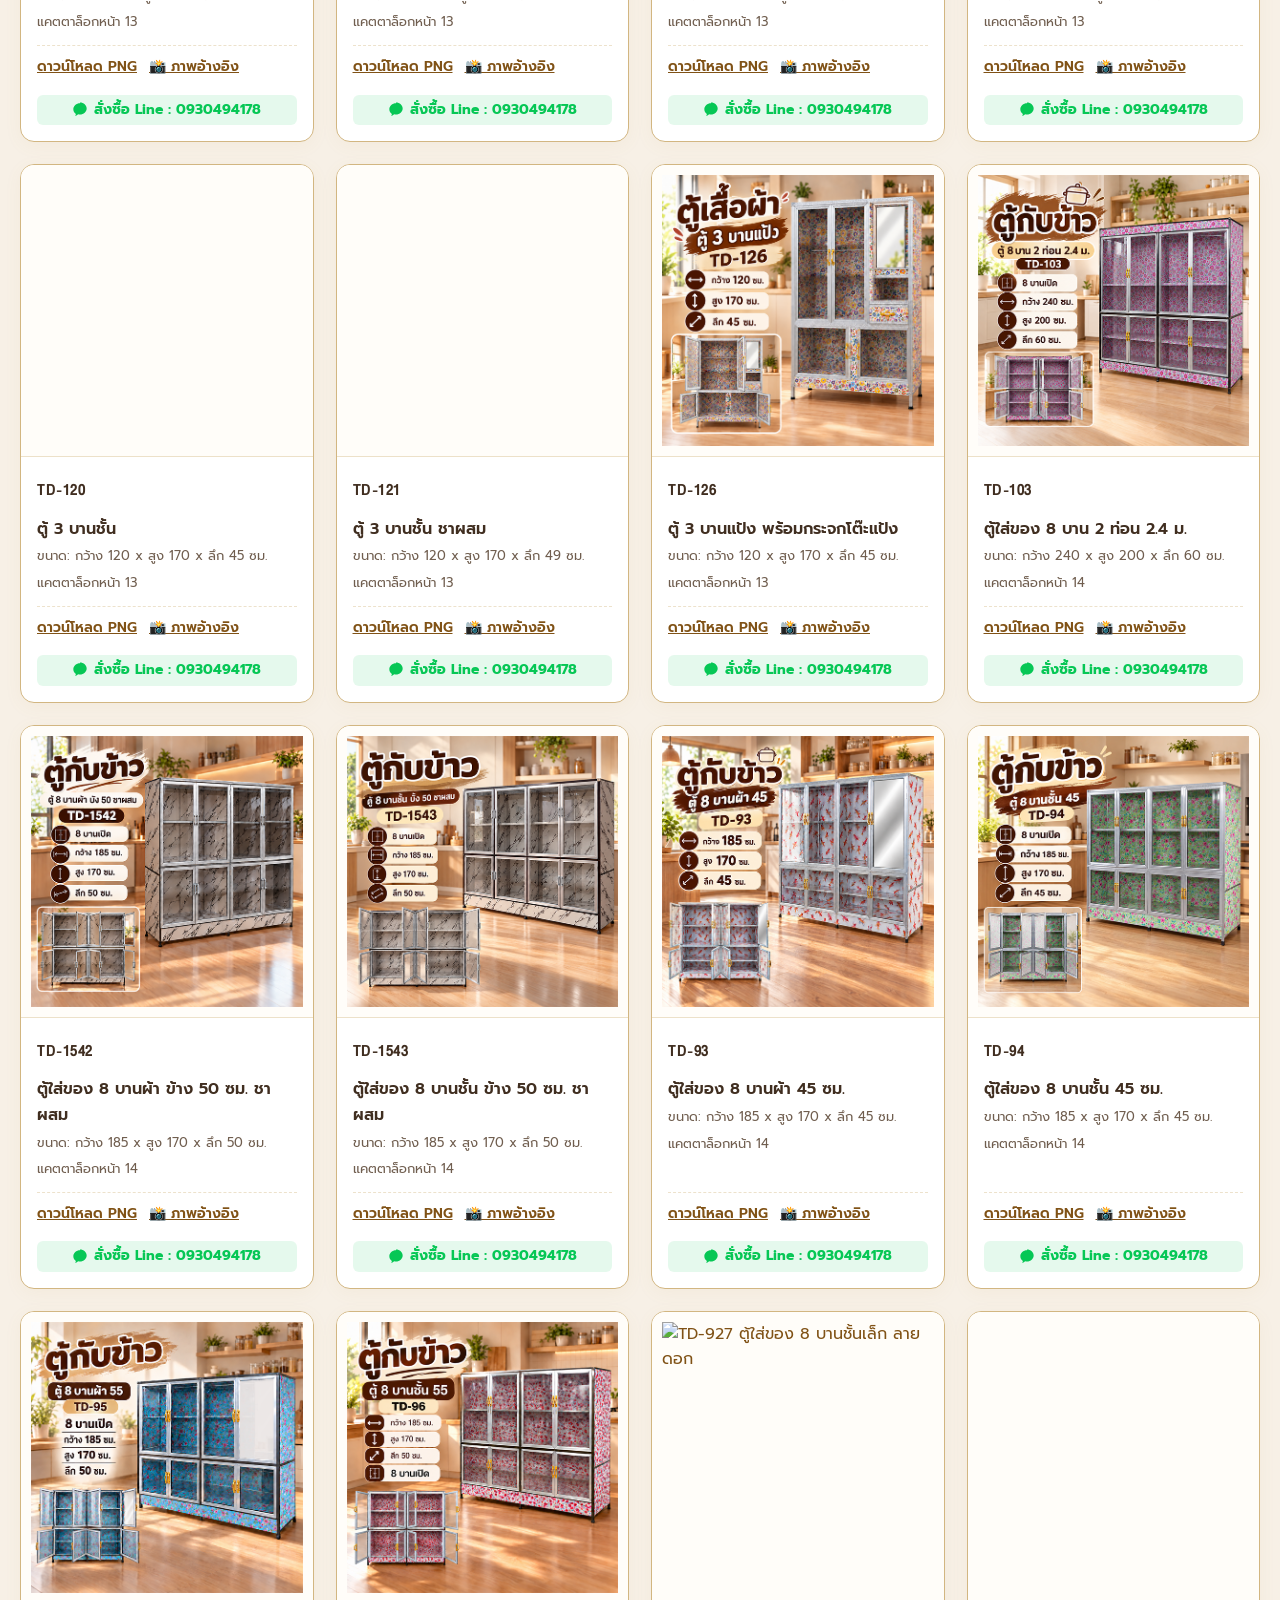
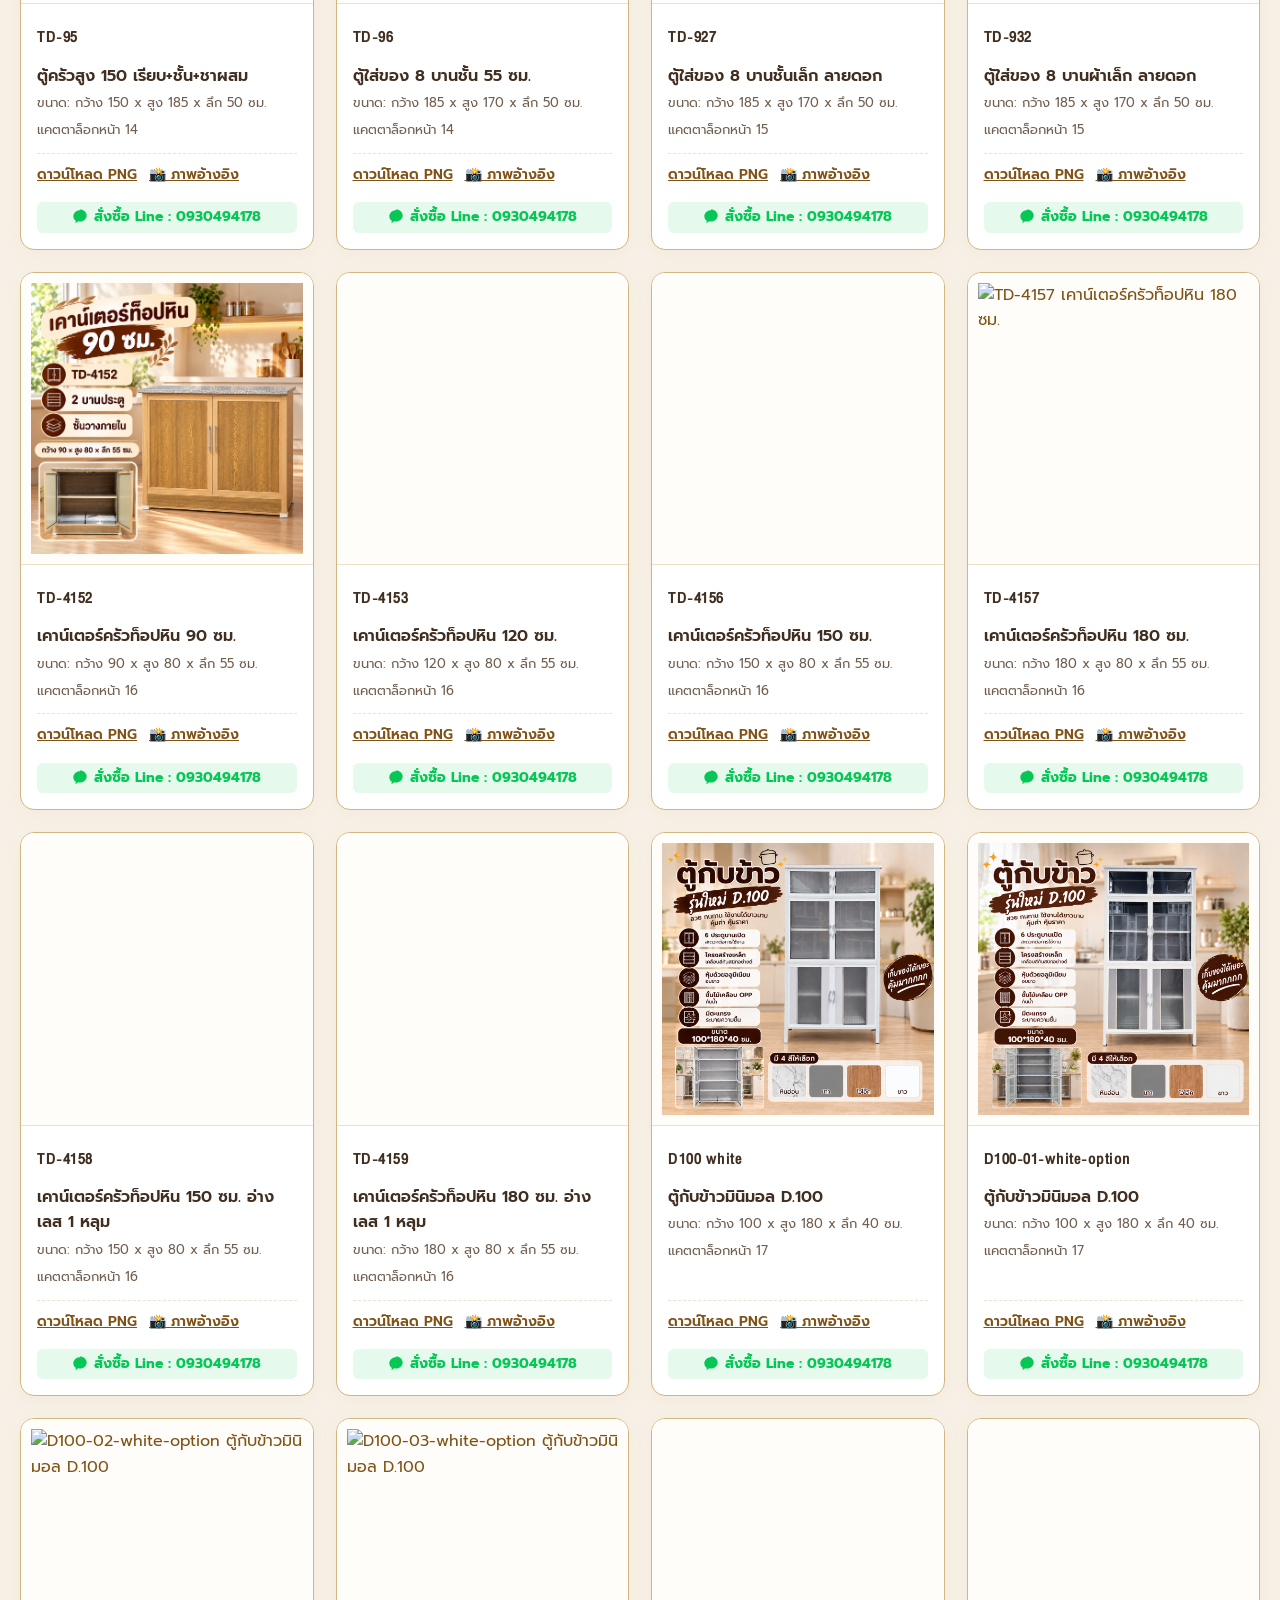
==== commit f321cf13: "Implement 3-bar hamburger mobile menu and remove bottom sticky bar for mobile viewports" ====
--- a/catalog.html
+++ b/catalog.html
@@ -40,12 +40,17 @@
         <a href="index.html#contact" class="nav-link">ช่องทางติดต่อ</a>
       </nav>
 
-      <!-- Action Button -->
+      <!-- Action Button & Mobile Hamburger -->
       <div style="display: flex; align-items: center; gap: 10px;">
         <a href="https://line.me/ti/p/~0930494178" target="_blank" rel="noopener noreferrer" class="btn-line" style="font-size: 14px;">
           <svg width="18" height="18" viewBox="0 0 24 24" fill="currentColor"><path d="M12 2C6.48 2 2 6.03 2 11c0 2.87 1.5 5.43 3.84 7.06-.17.6-.61 2.22-.7 2.56-.11.43.16.42.34.3 1.45-.96 3.4-2.28 3.8-2.55.87.24 1.78.37 2.72.37 5.52 0 10-4.03 10-9s-4.48-9-10-9z"/></svg>
-          Line : 0930494178
+          <span class="btn-line-text">Line : 0930494178</span>
         </a>
+        <button type="button" id="mobile-menu-btn" class="mobile-hamburger-btn" aria-label="เปิดเมนูนำทาง" aria-expanded="false">
+          <span class="hamburger-bar"></span>
+          <span class="hamburger-bar"></span>
+          <span class="hamburger-bar"></span>
+        </button>
       </div>
 
     </div>
@@ -196,19 +201,7 @@
     </div>
   </footer>
 
-  <!-- Mobile Sticky Bar -->
-  <nav class="mobile-sticky-bar" aria-label="แถบเมนูด่วนมือถือ">
-    <a href="index.html" class="btn-action-sm" style="flex: 1; justify-content: center; text-decoration: none;">
-      ← หน้าแรก
-    </a>
-    <a href="knockdown.html" class="btn-action-sm" style="flex: 1.1; justify-content: center; text-decoration: none;">
-      ✨ น็อคดาวน์ (189)
-    </a>
-    <a href="https://line.me/ti/p/~0930494178" target="_blank" rel="noopener noreferrer" class="btn-line" style="flex: 1.2; justify-content: center;">
-      💬 Line สั่งซื้อ
-    </a>
-  </nav>
-
   <script src="assets/js/catalog.js"></script>
+  <script src="assets/js/app.js"></script>
 </body>
 </html>
--- a/assets/css/style.css
+++ b/assets/css/style.css
@@ -1,4 +1,4 @@
-@import url('https://fonts.googleapis.com/css2?family=Anuphan:wght@300;400;500;600;700&family=Prompt:ital,wght@0,300;0,400;0,500;0,600;0,700;0,800;0,900;1,400&display=swap');
+﻿@import url('https://fonts.googleapis.com/css2?family=Anuphan:wght@300;400;500;600;700&family=Prompt:ital,wght@0,300;0,400;0,500;0,600;0,700;0,800;0,900;1,400&display=swap');
 
 @font-face {
   font-family: 'DB Heavent Bold Cond';
@@ -671,26 +671,311 @@
   object-fit: cover;
 }
 
-/* Mobile Sticky Bar */
+
+
+/* Mobile Sticky Bar - Completely Removed as Requested */
 .mobile-sticky-bar {
-  display: none;
-  position: fixed;
-  bottom: 0;
-  left: 0;
-  right: 0;
+  display: none !important;
+}
+
+body {
+  padding-bottom: 0 !important;
+}
+
+/* 3-Bar Hamburger Button (Hidden on Desktop & Tablet) */
+.mobile-hamburger-btn {
+  display: none !important;
+  flex-direction: column;
+  justify-content: center;
+  align-items: center;
+  gap: 5px;
+  width: 40px;
+  height: 40px;
   background: #FFFFFF;
-  border-top: 1px solid var(--gold-border);
-  padding: 10px 16px;
-  z-index: 90;
-  box-shadow: 0 -4px 15px rgba(0, 0, 0, 0.08);
-}
-
-@media (max-width: 768px) {
+  border: 1.5px solid var(--gold-border);
+  border-radius: 8px;
+  padding: 8px;
+  cursor: pointer;
+  transition: all 0.25s ease;
+  box-sizing: border-box;
+  flex-shrink: 0;
+}
+
+.mobile-hamburger-btn:hover {
+  background: #FFFDF9;
+  border-color: var(--gold-accent);
+}
+
+.mobile-hamburger-btn .hamburger-bar {
+  display: block;
+  width: 22px;
+  height: 2.5px;
+  background-color: var(--text-primary);
+  border-radius: 2px;
+  transition: all 0.25s ease;
+}
+
+/* Morph 3 lines to X when active */
+.mobile-hamburger-btn.active .hamburger-bar:nth-child(1) {
+  transform: translateY(7.5px) rotate(45deg);
+}
+
+.mobile-hamburger-btn.active .hamburger-bar:nth-child(2) {
+  opacity: 0;
+  transform: scaleX(0);
+}
+
+.mobile-hamburger-btn.active .hamburger-bar:nth-child(3) {
+  transform: translateY(-7.5px) rotate(-45deg);
+}
+
+/* =========================================================
+   MOBILE DISPLAY OPTIMIZATION (MAX-WIDTH: 640px)
+   ปรับการแสดงผลเฉพาะหน้าจอมือถือให้พอดีขนาดจอ 100%
+   โดยไม่กระทบ iPad, Tablet, Notebook, MacBook (>= 768px)
+   ========================================================= */
+
+@media (max-width: 640px) {
+  /* 1. Global Viewport Fit */
+  html, body {
+    overflow-x: hidden !important;
+    max-width: 100% !important;
+    padding-bottom: 0 !important;
+  }
+
+  .container-custom {
+    padding-left: 14px !important;
+    padding-right: 14px !important;
+  }
+
+  /* 2. Top Bar on Mobile */
+  .top-bar {
+    font-size: 12px !important;
+    padding: 6px 10px !important;
+    gap: 8px !important;
+  }
+
+  /* 3. Site Header (Logo + Action on row 1, 3-Bar Hamburger Toggle) */
+  header.site-header {
+    position: sticky !important;
+    top: 0 !important;
+    z-index: 500 !important;
+  }
+
+  header.site-header .container-custom {
+    position: relative !important;
+    padding-top: 10px !important;
+    padding-bottom: 10px !important;
+  }
+
+  header.site-header a img {
+    height: 38px !important;
+  }
+
+  header.site-header a span {
+    font-size: 20px !important;
+  }
+
+  .btn-line-text {
+    display: none !important;
+  }
+
+  header.site-header .btn-line {
+    font-size: 13px !important;
+    padding: 8px 12px !important;
+  }
+
+  .mobile-hamburger-btn {
+    display: flex !important;
+  }
+
+  /* 3-Bar Dropdown Nav Menu on Mobile */
+  #site-nav-menu {
+    display: none !important;
+    position: absolute !important;
+    top: 100% !important;
+    left: 0 !important;
+    right: 0 !important;
+    background: #FFFAF3 !important;
+    border-top: 1px solid var(--gold-border) !important;
+    border-bottom: 2px solid var(--gold-luxury) !important;
+    box-shadow: 0 16px 32px rgba(64, 46, 32, 0.22) !important;
+    flex-direction: column !important;
+    padding: 16px 14px !important;
+    gap: 8px !important;
+    z-index: 999 !important;
+  }
+
+  #site-nav-menu.show-mobile {
+    display: flex !important;
+    animation: slideDownMenu 0.25s ease forwards;
+  }
+
+  #site-nav-menu .nav-link {
+    display: block !important;
+    width: 100% !important;
+    padding: 12px 16px !important;
+    font-size: 15px !important;
+    font-weight: 600 !important;
+    color: var(--text-primary) !important;
+    background: #FFFFFF !important;
+    border: 1px solid rgba(210, 182, 129, 0.4) !important;
+    border-radius: 10px !important;
+    box-sizing: border-box !important;
+    text-align: left !important;
+    transition: all 0.2s ease !important;
+  }
+
+  #site-nav-menu .nav-link:hover,
+  #site-nav-menu .nav-link.active {
+    background: rgba(187, 146, 81, 0.15) !important;
+    border-color: var(--gold-accent) !important;
+    color: var(--link-action) !important;
+  }
+
+  /* 4. Hero Section */
+  .hero-clean {
+    max-width: 100vw !important;
+    overflow: hidden !important;
+    padding: 36px 0 44px !important;
+  }
+
+  .hero-video-bg {
+    width: 100% !important;
+    height: 100% !important;
+    object-fit: cover !important;
+  }
+
+  .hero-heading {
+    font-size: clamp(26px, 7vw, 36px) !important;
+    line-height: 1.22 !important;
+  }
+
+  .hero-lead {
+    font-size: 14.5px !important;
+    margin-bottom: 20px !important;
+  }
+
+  /* 5. Catalog Search & Filter Pills */
+  header.catalog-intro {
+    padding: 20px 14px !important;
+  }
+
+  input.catalog-search-input {
+    max-width: 100% !important;
+    width: 100% !important;
+    font-size: 14.5px !important;
+    padding: 11px 14px !important;
+  }
+
+  .filter-pills {
+    max-width: 100% !important;
+    gap: 8px !important;
+  }
+
+  .pill-btn {
+    flex-shrink: 0 !important;
+    font-size: 13px !important;
+    padding: 7px 14px !important;
+  }
+
+  /* 6. Product Cards Grid (1 Column full width for clear viewing) */
+  .grid {
+    grid-template-columns: 1fr !important;
+    padding: 16px 14px 40px !important;
+    gap: 16px !important;
+  }
+
+  article.catalog-card {
+    border-radius: 12px !important;
+  }
+
+  article.catalog-card h2 {
+    font-size: 20px !important;
+  }
+
+  article.catalog-card div.card-body {
+    padding: 14px !important;
+  }
+
+  /* 7. Preview Modal */
+  .modal-backdrop {
+    padding: 10px !important;
+  }
+
+  .modal-content {
+    max-height: 94vh !important;
+    border-radius: 16px !important;
+    width: 100% !important;
+  }
+
+  .modal-inner {
+    grid-template-columns: 1fr !important;
+  }
+
+  .modal-media-col {
+    padding: 14px !important;
+    border-right: none !important;
+    border-bottom: 1px solid var(--gold-border) !important;
+  }
+
+  .modal-main-image-wrap {
+    min-height: 220px !important;
+    max-height: 320px !important;
+    padding: 8px !important;
+  }
+
+  .modal-main-image-wrap img {
+    max-height: 300px !important;
+  }
+
+  .modal-tabs {
+    flex-wrap: wrap !important;
+    gap: 6px !important;
+    margin-bottom: 10px !important;
+    padding-bottom: 8px !important;
+  }
+
+  .modal-tab-btn {
+    flex: 1 !important;
+    text-align: center !important;
+    font-size: 12px !important;
+    padding: 7px 10px !important;
+  }
+
+  .modal-info-col {
+    padding: 18px 14px !important;
+  }
+
+  .modal-close {
+    top: 10px !important;
+    right: 10px !important;
+    width: 36px !important;
+    height: 36px !important;
+    font-size: 18px !important;
+    background: rgba(255, 255, 255, 0.9) !important;
+    box-shadow: 0 2px 8px rgba(0,0,0,0.15) !important;
+  }
+
+  /* 8. Footer on Mobile */
+  footer .container-custom > div:first-child {
+    grid-template-columns: 1fr !important;
+    gap: 24px !important;
+  }
+
+  /* 9. Mobile Sticky Bar - Completely Removed as Requested */
   .mobile-sticky-bar {
-    display: flex;
-    gap: 10px;
-  }
-  body {
-    padding-bottom: 70px;
-  }
-}
+    display: none !important;
+  }
+}
+
+@keyframes slideDownMenu {
+  from {
+    opacity: 0;
+    transform: translateY(-8px);
+  }
+  to {
+    opacity: 1;
+    transform: translateY(0);
+  }
+}
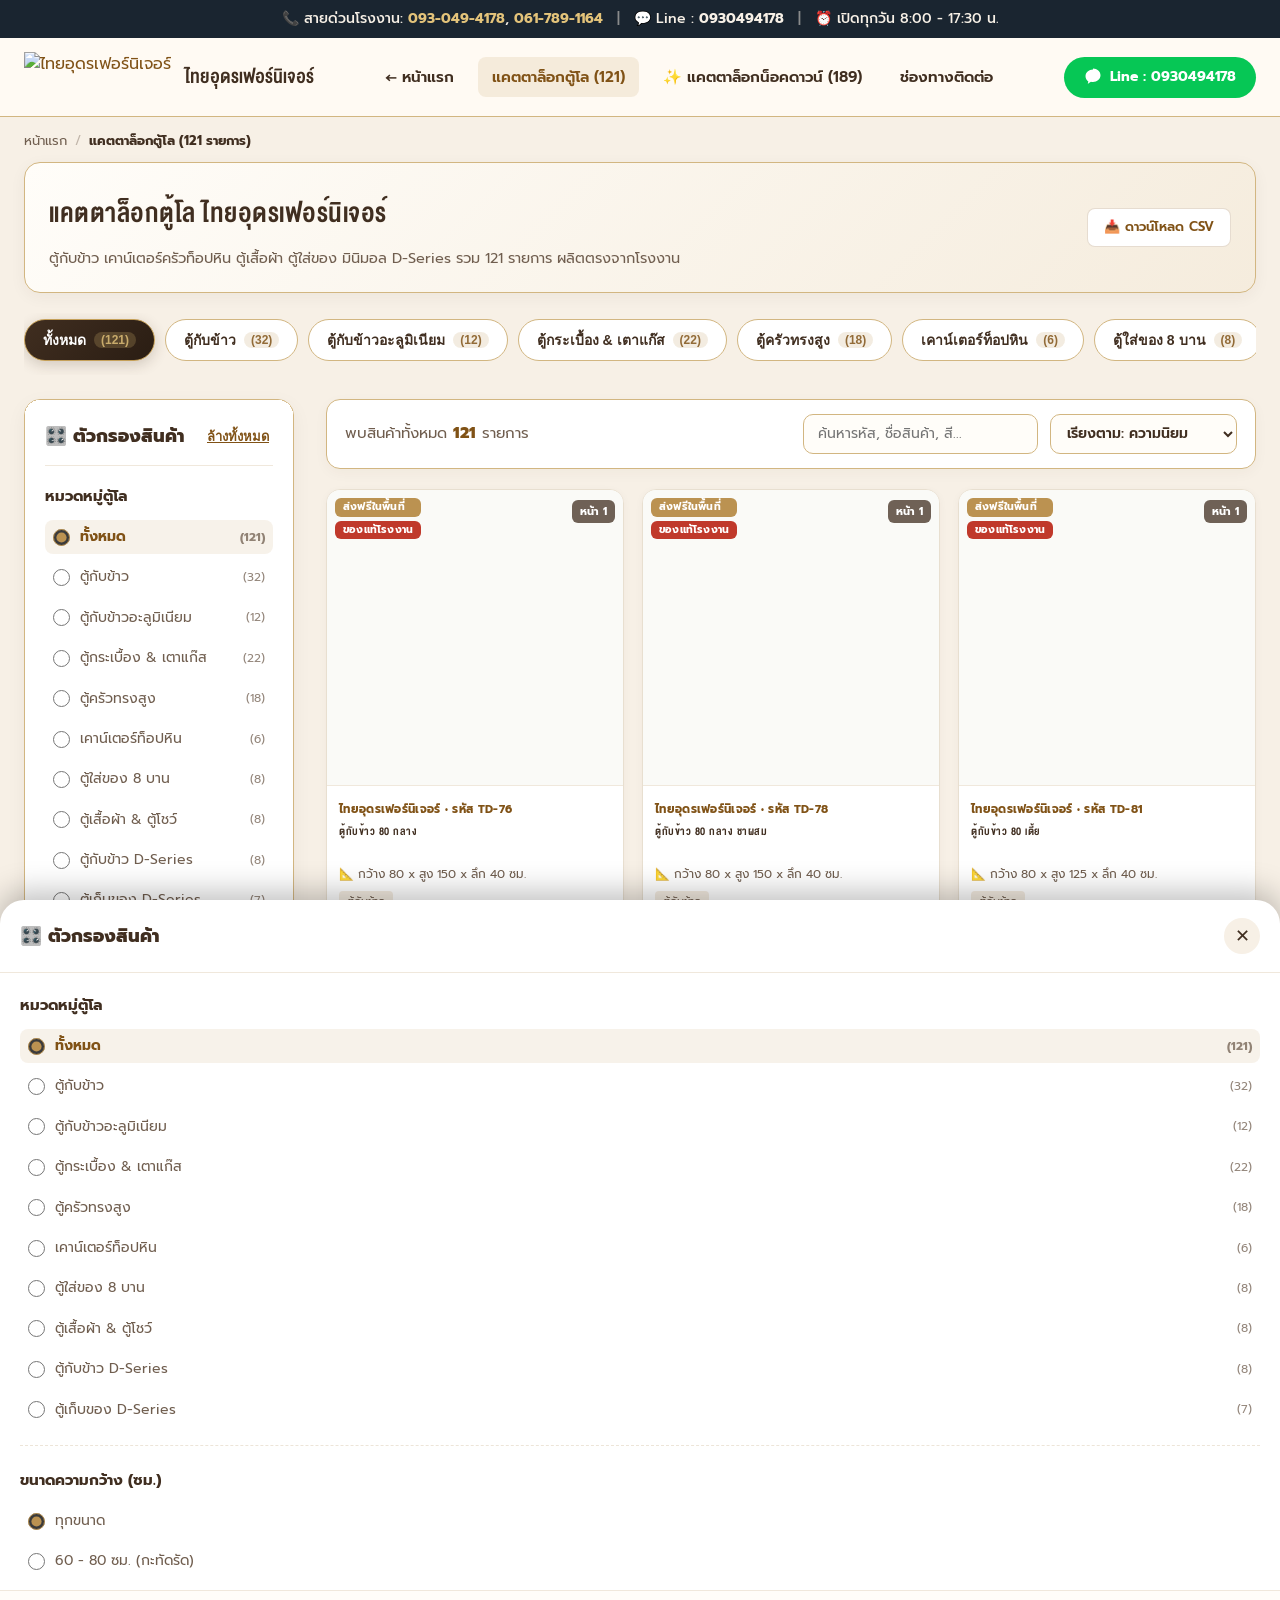
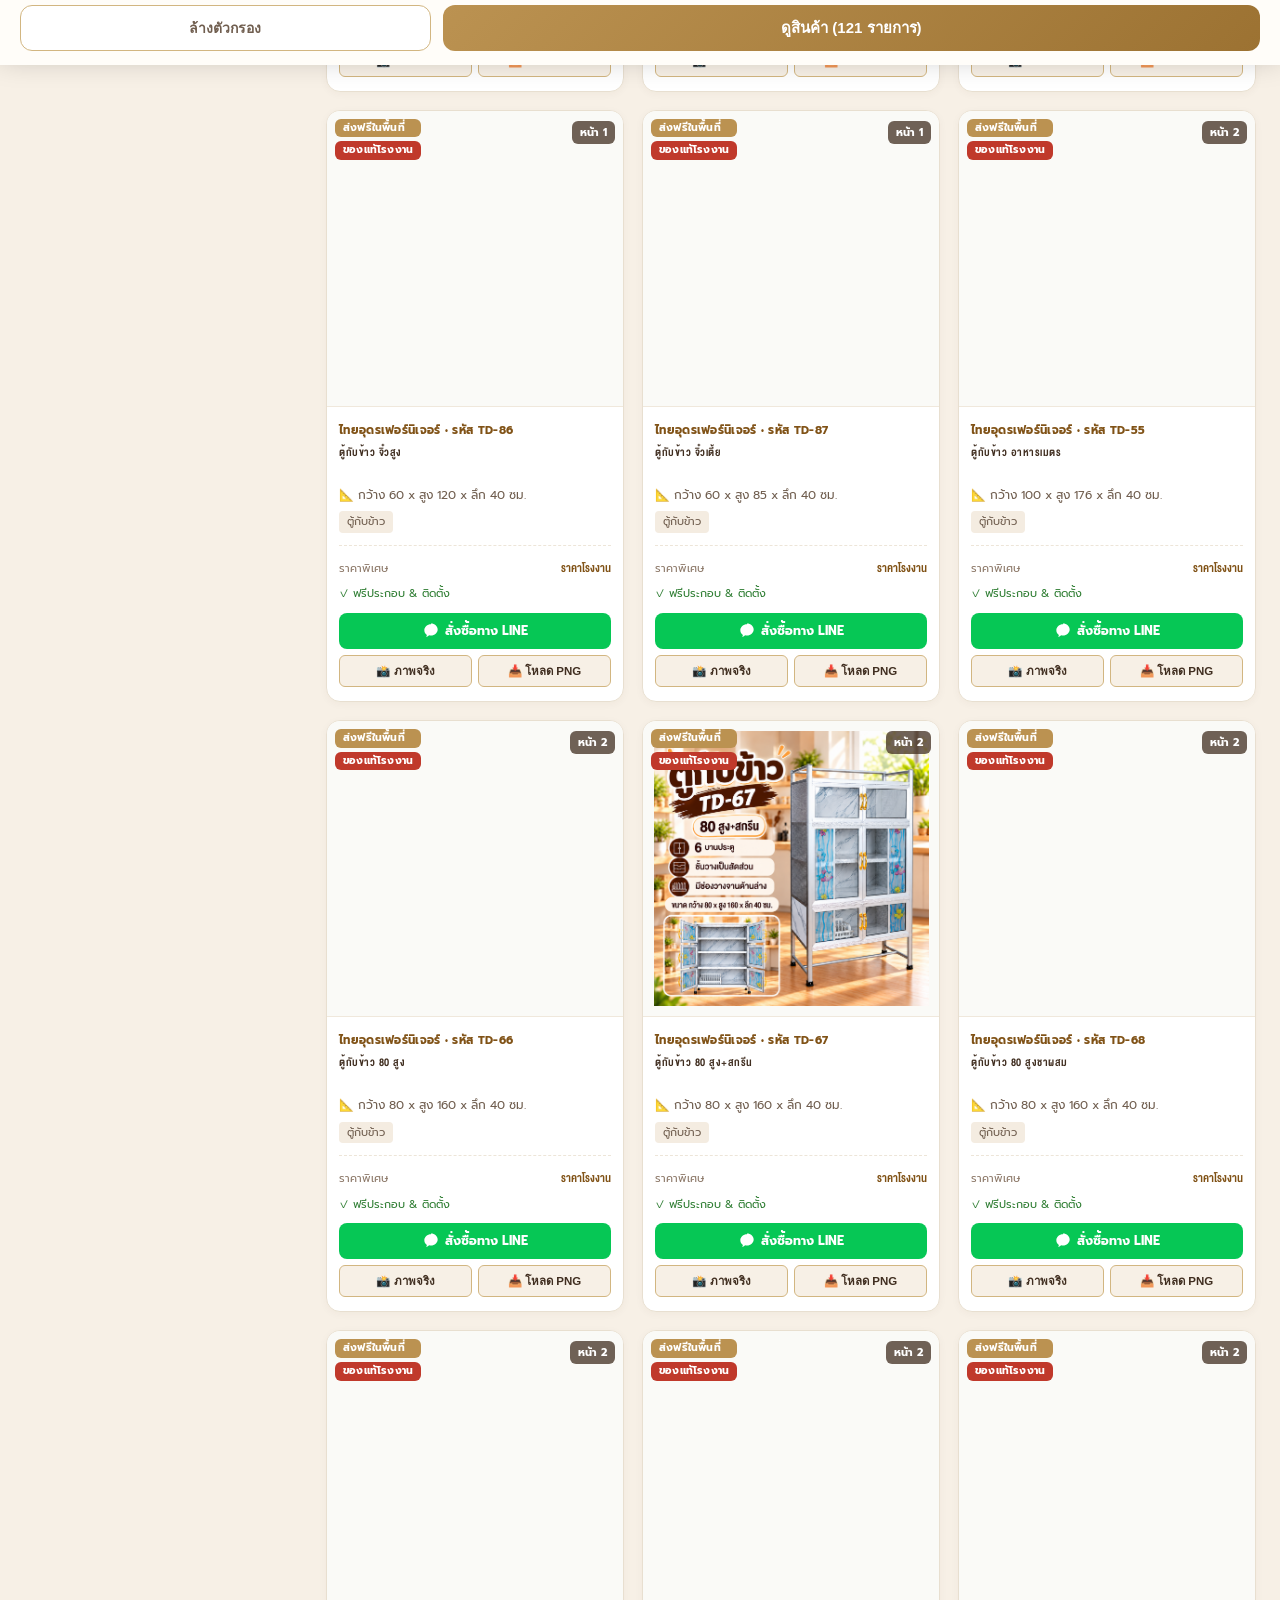
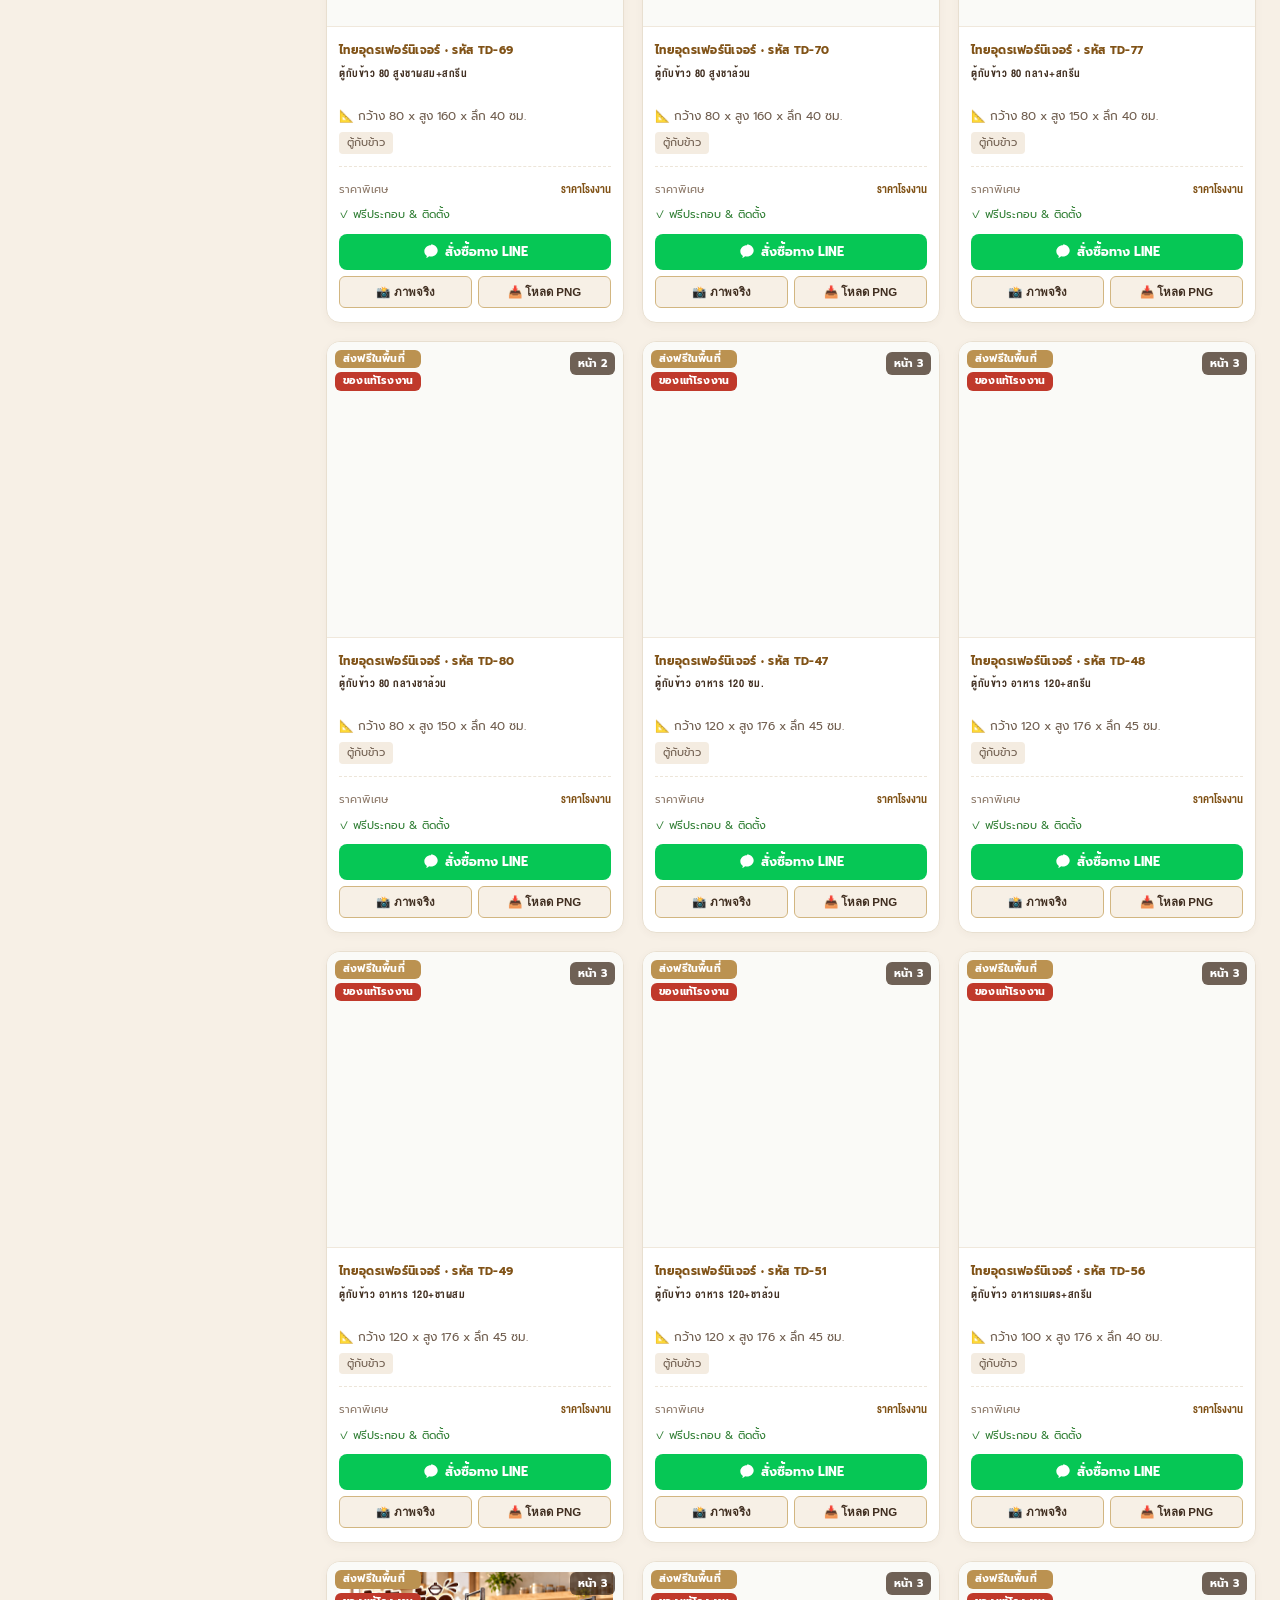
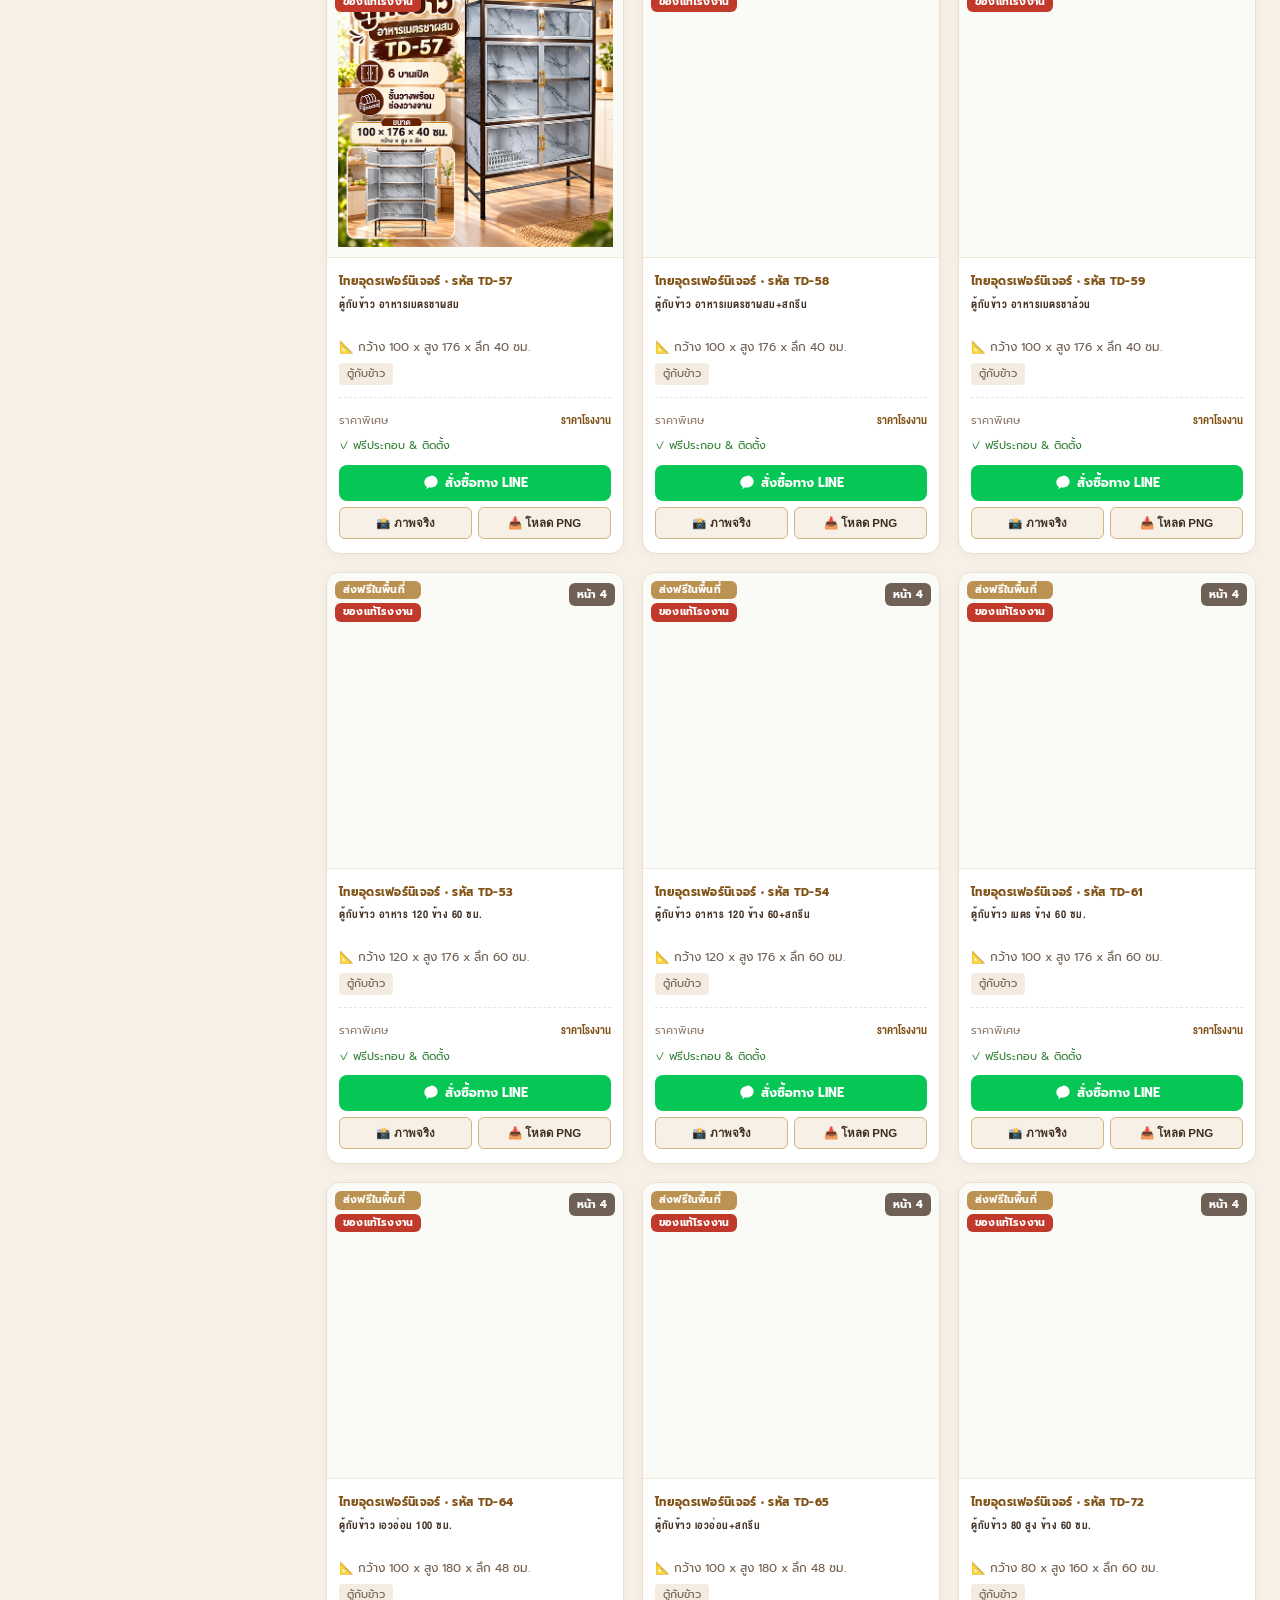
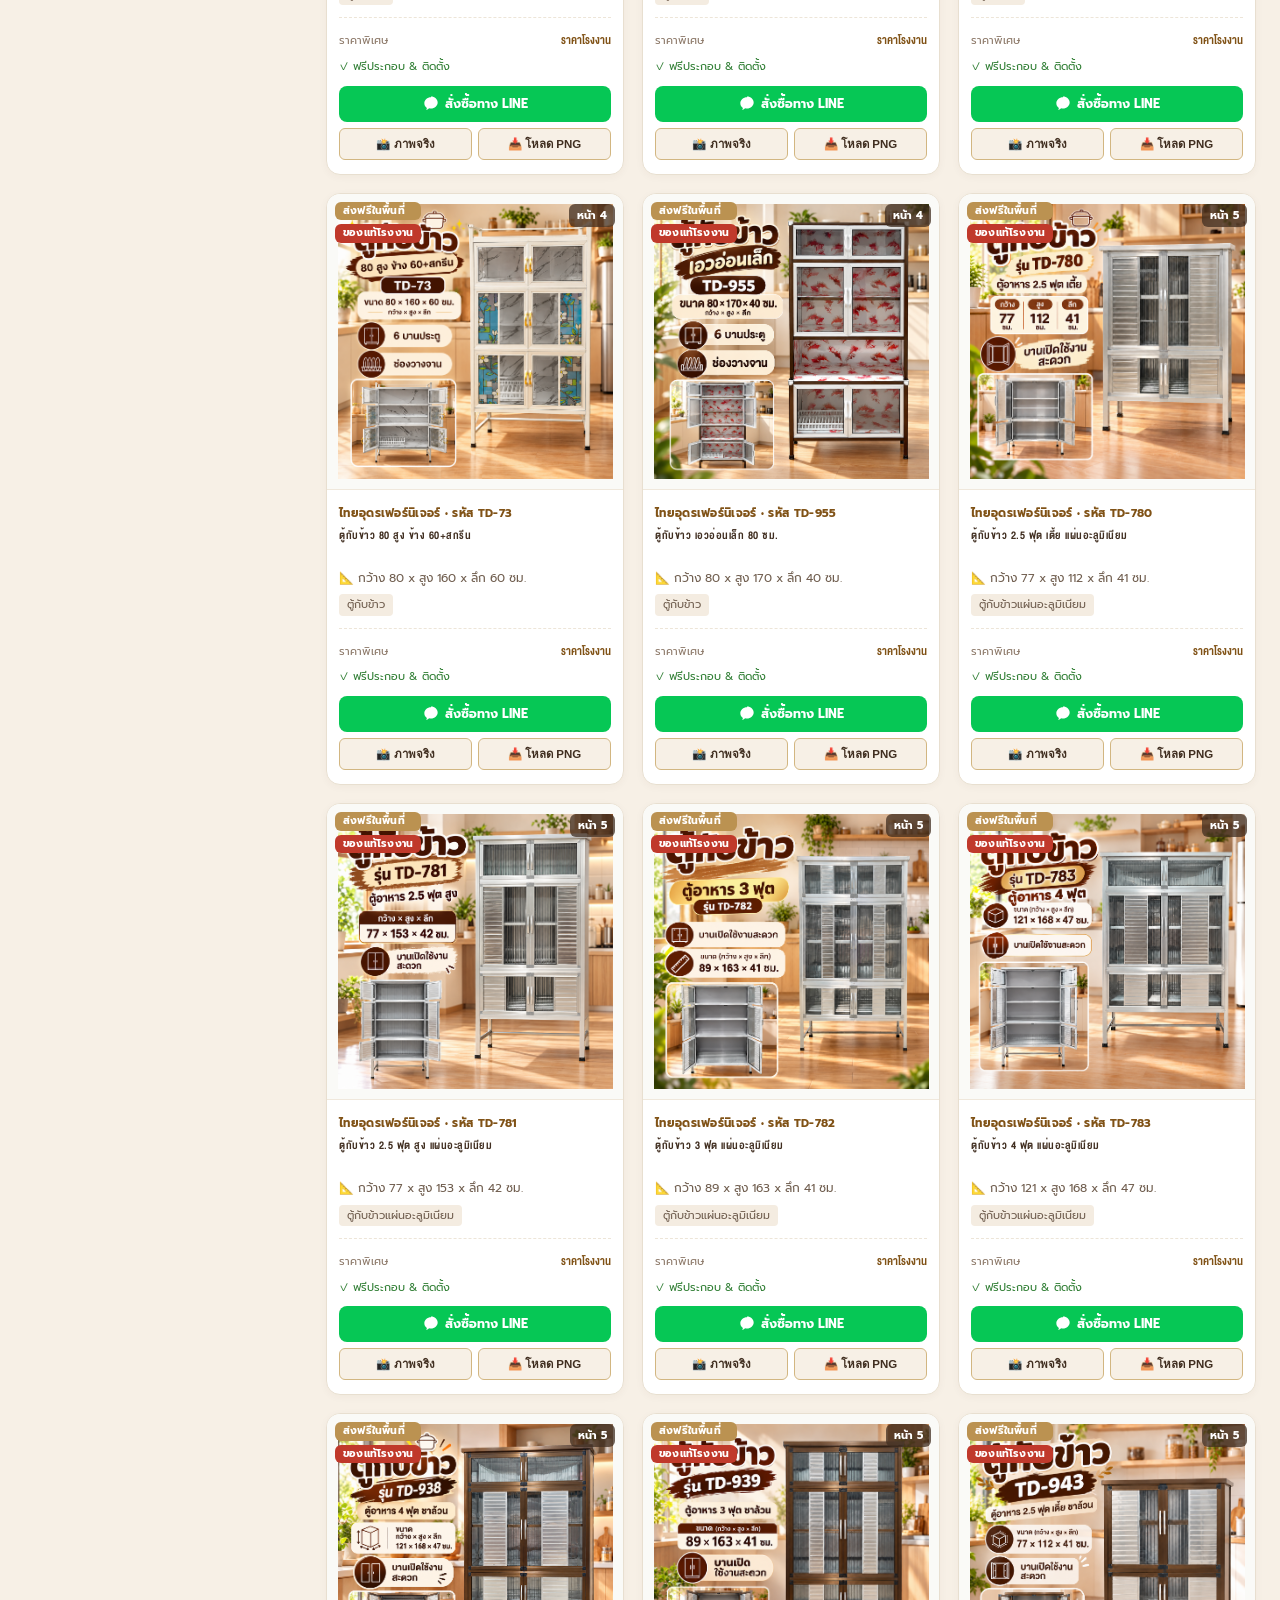
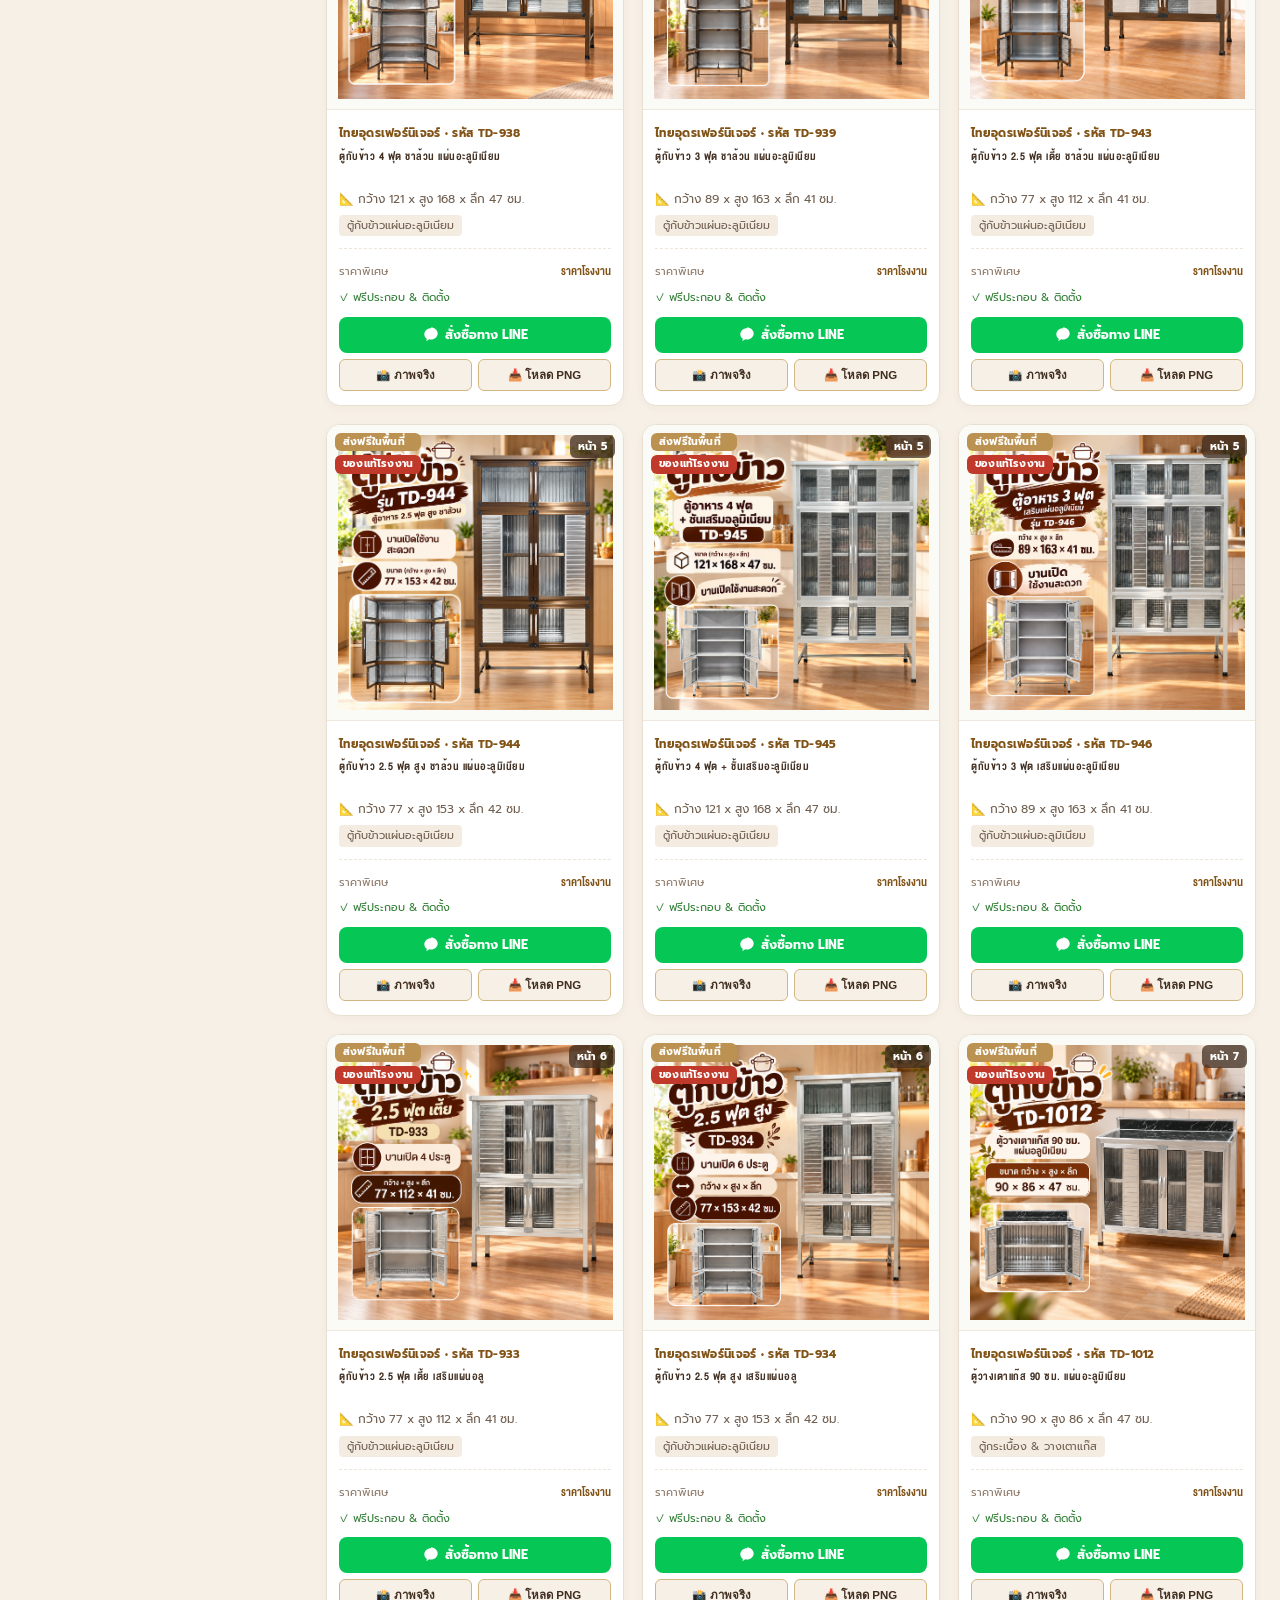
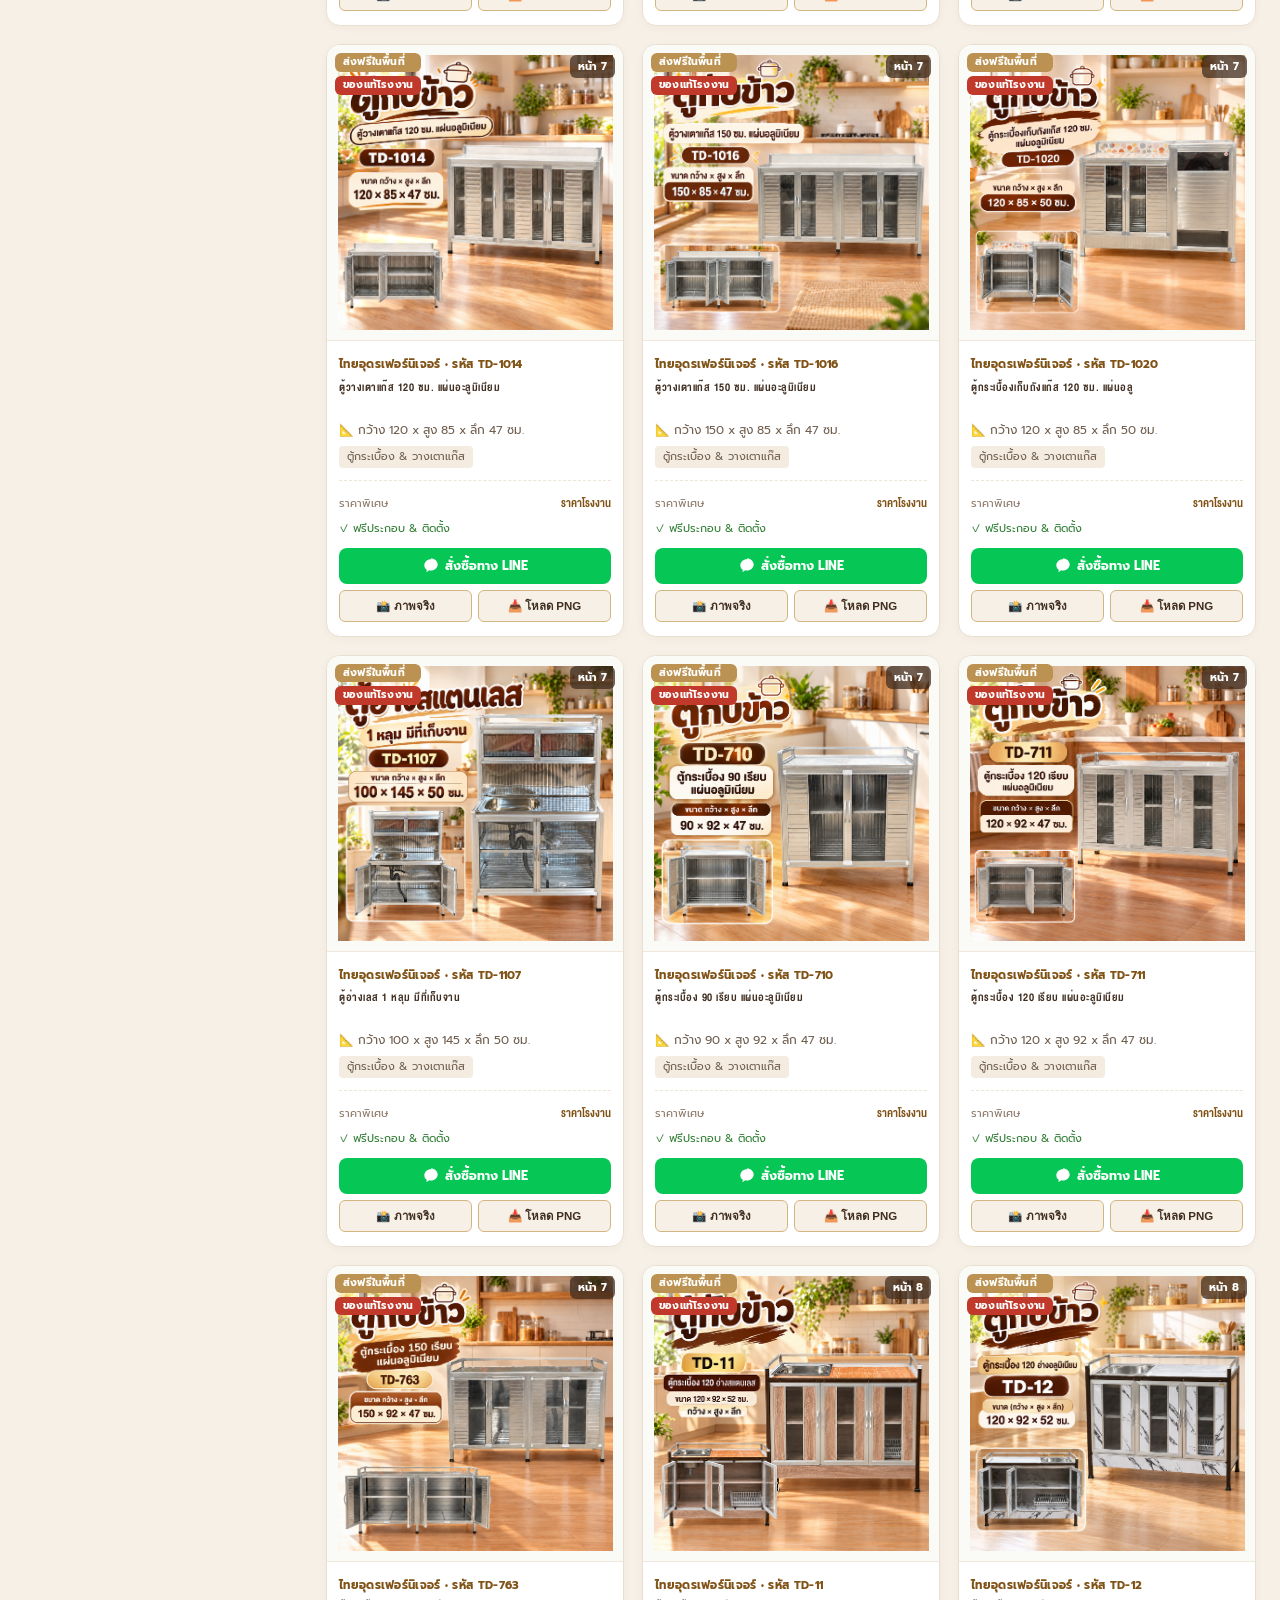
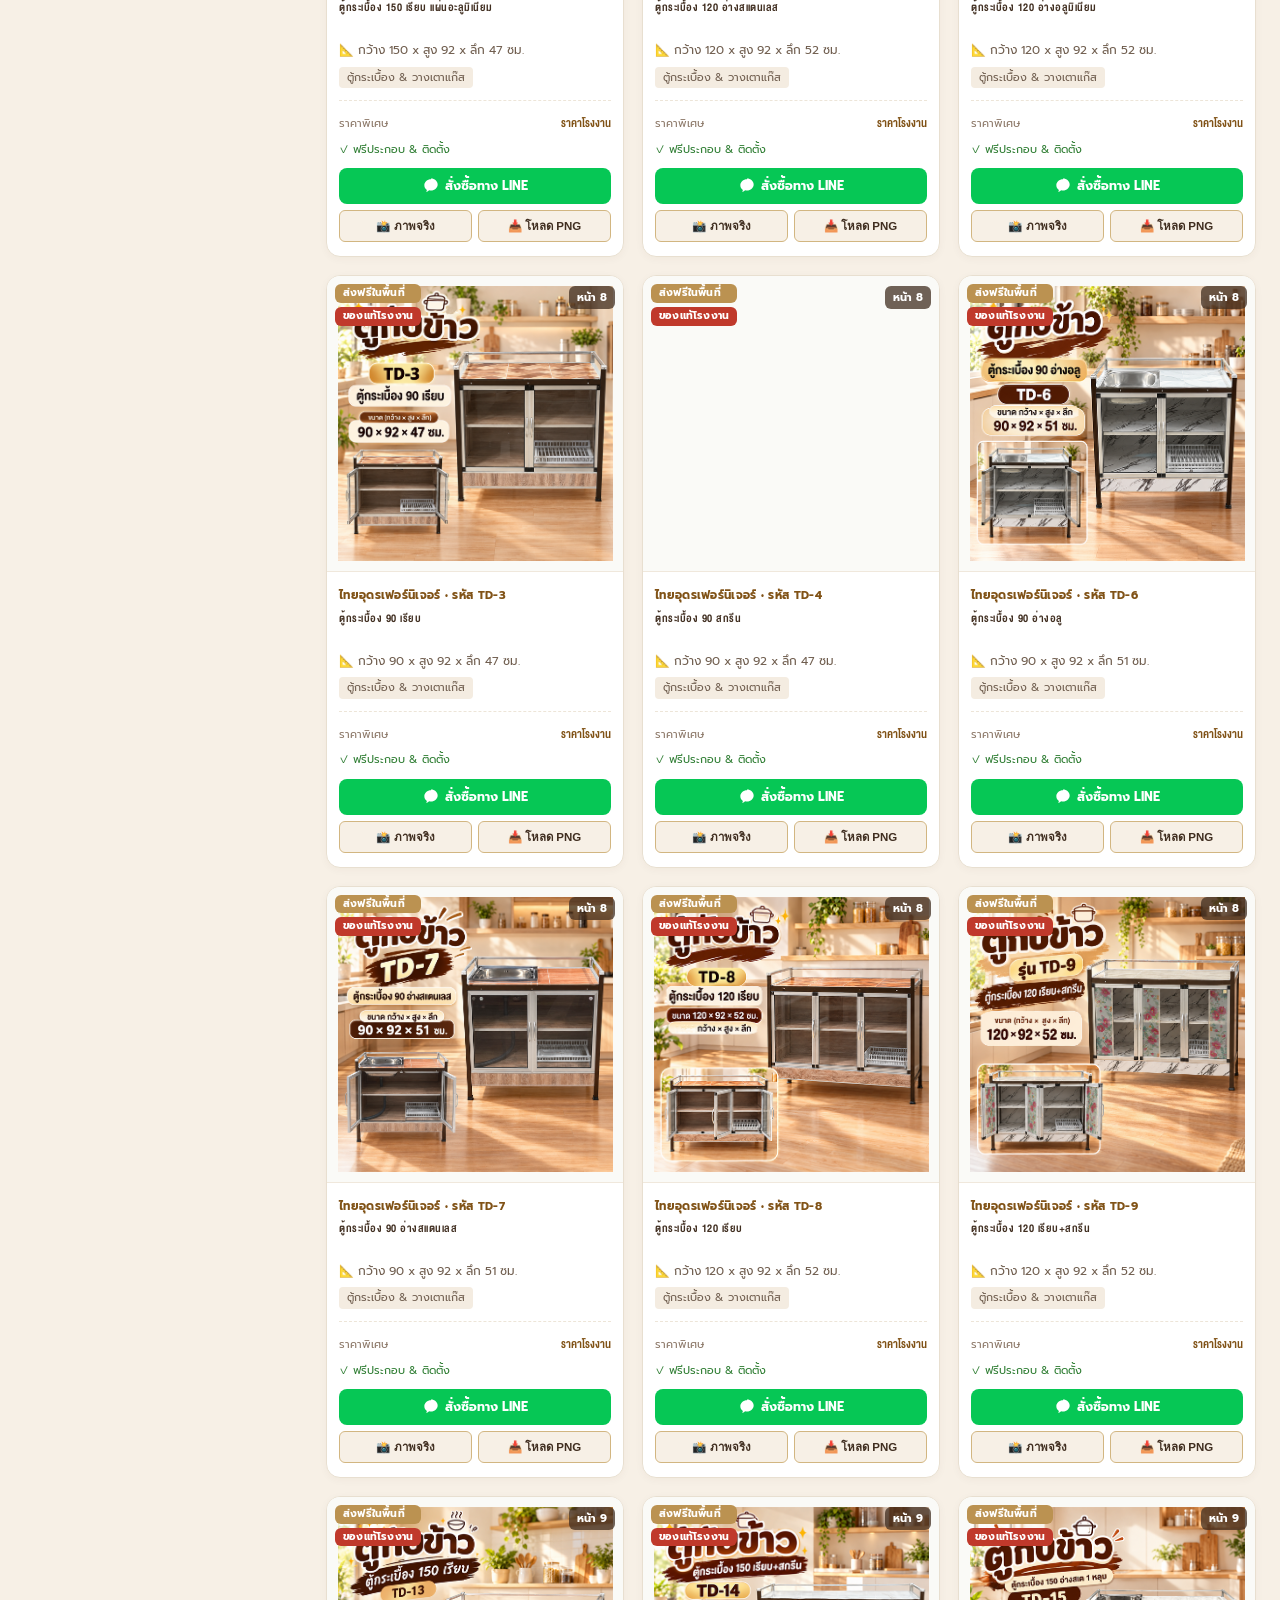
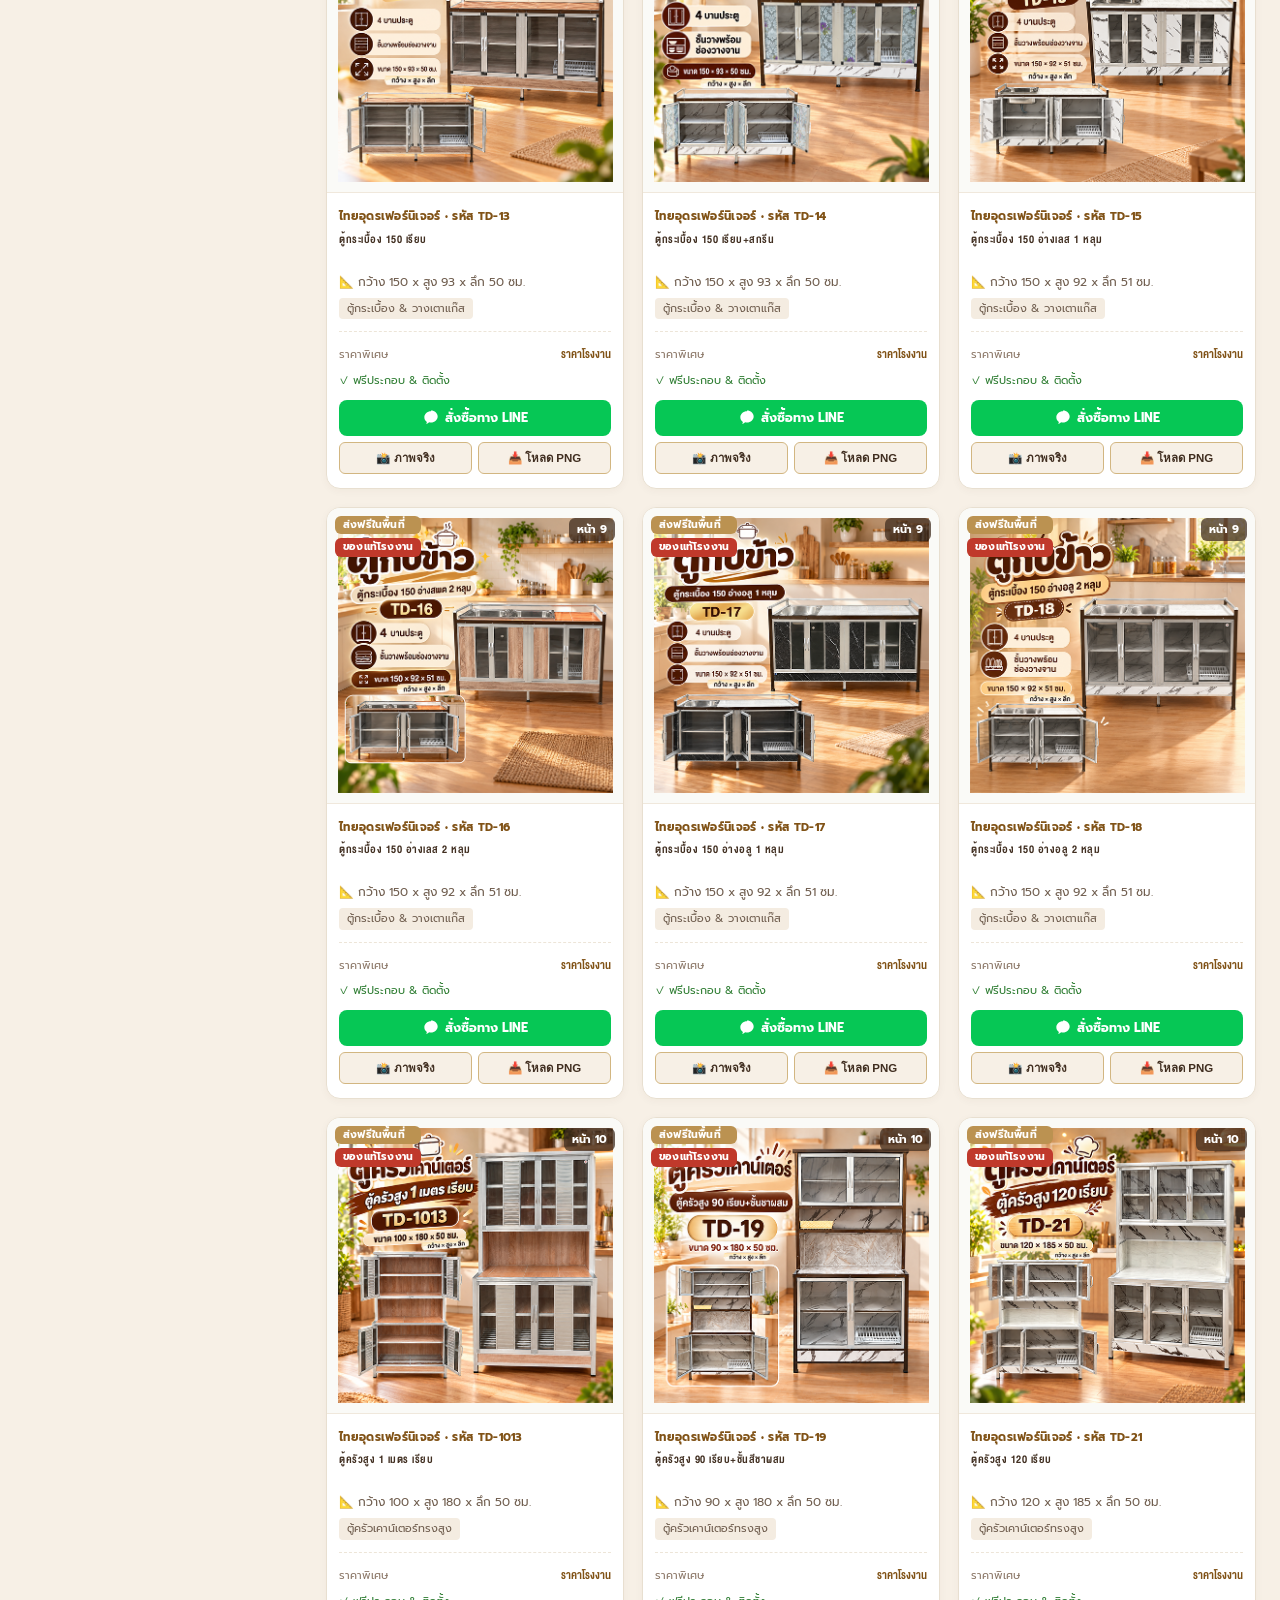
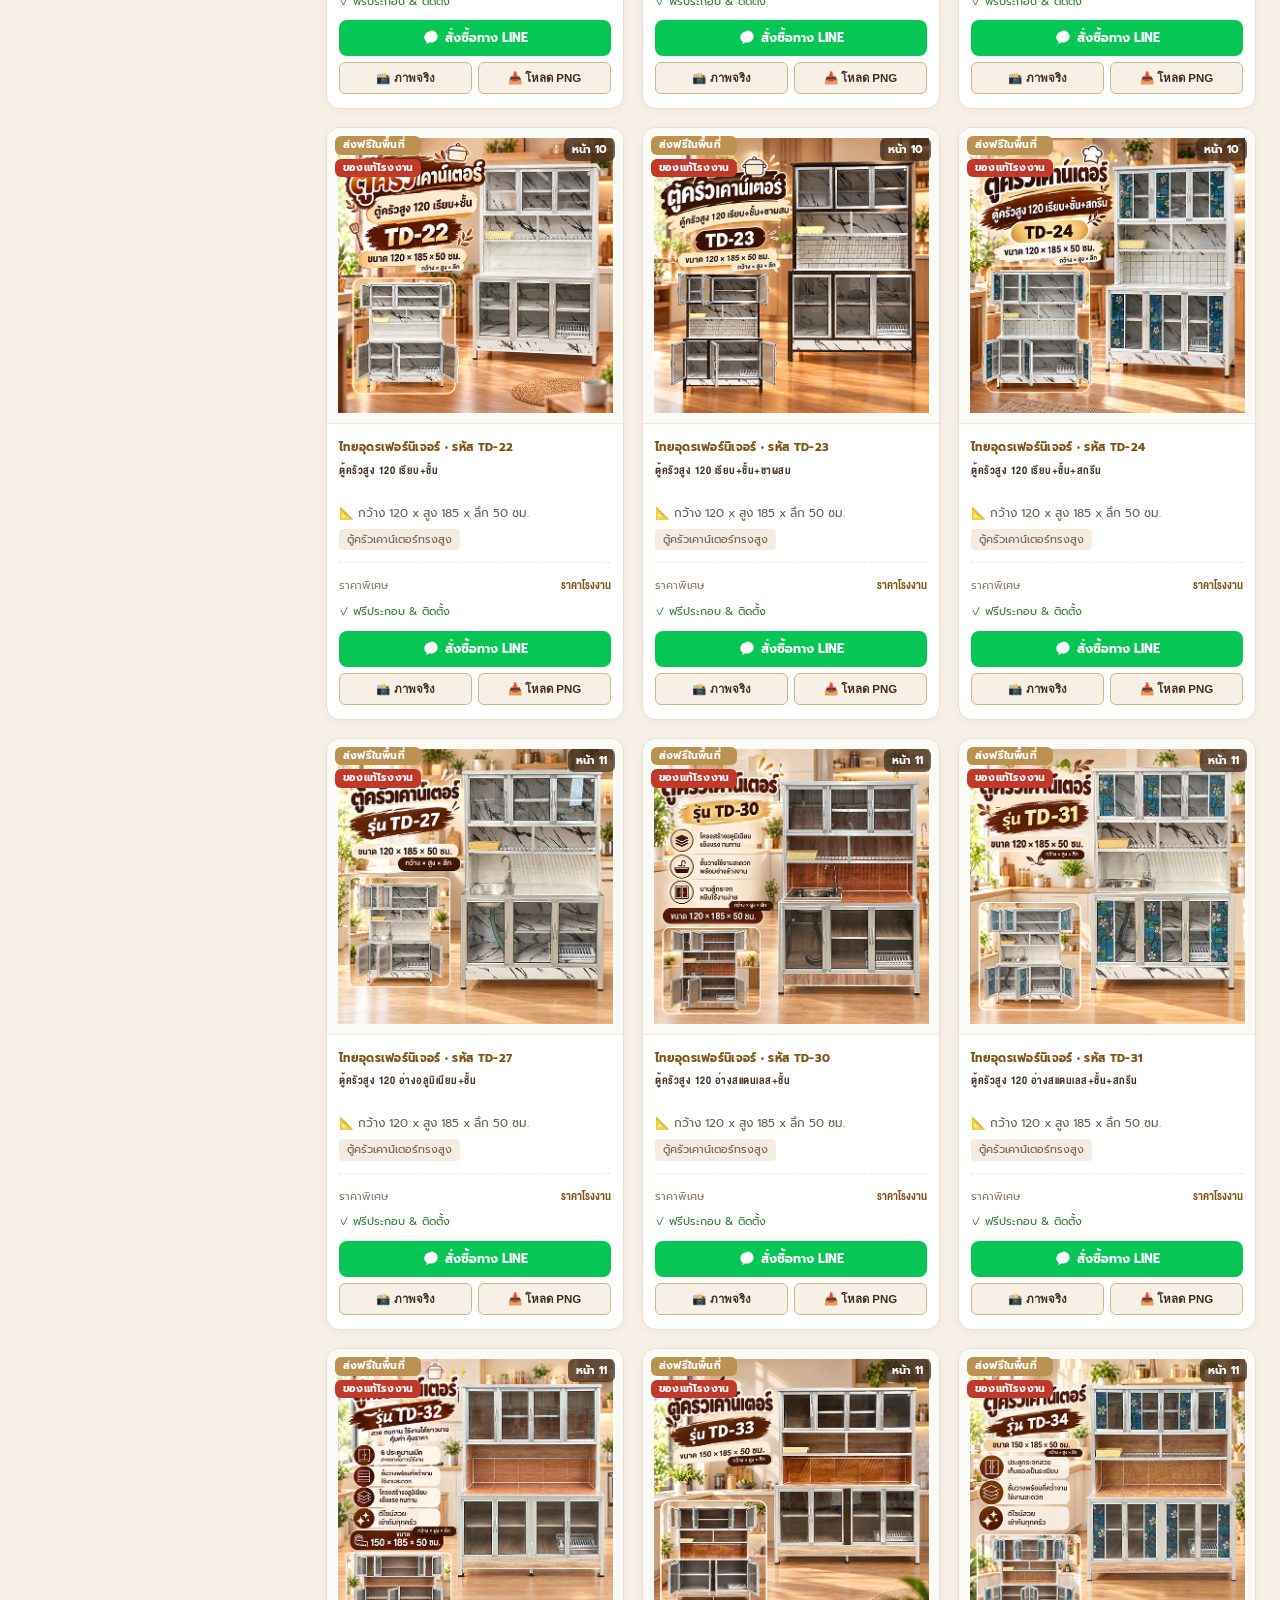
==== commit dacbf02e: "Transform website into HomePro e-commerce furniture category style with responsive multi-facet filte" ====
--- a/catalog.html
+++ b/catalog.html
@@ -57,34 +57,303 @@
   </header>
 
   <main>
-    <!-- Catalog Header (Pattern from ads-modern-luxury) -->
-    <header class="catalog-intro">
-      <h1>แคตตาล็อกตู้โล</h1>
-      <p id="results-count">121 รหัส · 121 ภาพ</p>
-      <p>เปิดภาพเพื่อดูขนาดเต็ม หรือดาวน์โหลด PNG รายรุ่น พร้อมดูภาพอ้างอิงเฉพาะสินค้าชิ้นนั้นๆ</p>
-      <a href="assets/data/tulo_items.csv" class="csv-link" download="tulo_items.csv">ดาวน์โหลดรายการสินค้า CSV</a>
-      <br>
+    <div class="container-custom">
       
-      <!-- Search Input -->
-      <input id="search-input" class="catalog-search-input" type="search" aria-label="ค้นหารหัสหรือชื่อสินค้า" placeholder="ค้นหารหัส ชื่อสินค้า หรือสี">
-
-      <!-- Category Filter Pills -->
-      <div id="category-pills" class="filter-pills" role="tablist" aria-label="หมวดหมู่ตู้โล"></div>
-    </header>
-
-    <!-- Product Grid -->
-    <section class="grid" id="product-grid">
-      <!-- Injected dynamically by catalog.js -->
-    </section>
-
-    <!-- Empty State -->
-    <div id="empty-state" style="display: none; text-align: center; padding: 60px 20px; font-size: 18px; color: #705E4F;">
-      <p>ไม่พบสินค้าที่ตรงกับการค้นหา</p>
-      <button type="button" class="btn-gold" style="margin-top: 14px;" onclick="window.ThaiUdonCatalog.setCategory('all'); document.getElementById('search-input').value='';">
-        แสดงสินค้าทั้งหมด 121 รายการ
-      </button>
+      <!-- Breadcrumb -->
+      <nav class="hp-breadcrumb" aria-label="Breadcrumb">
+        <a href="index.html">หน้าแรก</a>
+        <span class="hp-breadcrumb-sep">/</span>
+        <span class="hp-breadcrumb-current">แคตตาล็อกตู้โล (121 รายการ)</span>
+      </nav>
+
+      <!-- Page Header Banner (HomePro Style) -->
+      <div style="background: linear-gradient(135deg, #FFFDF9 0%, #F5ECDD 100%); border: 1.5px solid var(--gold-border); border-radius: 16px; padding: 22px 24px; margin-bottom: 20px; display: flex; justify-content: space-between; align-items: center; flex-wrap: wrap; gap: 14px; box-shadow: 0 4px 16px rgba(64, 46, 32, 0.05);">
+        <div>
+          <h1 style="font-size: clamp(26px, 3.5vw, 36px); font-weight: 900; color: #402E20; margin-bottom: 4px;">
+            แคตตาล็อกตู้โล ไทยอุดรเฟอร์นิเจอร์
+          </h1>
+          <p style="color: #705E4F; font-size: 14.5px; margin: 0;">
+            ตู้กับข้าว เคาน์เตอร์ครัวท็อปหิน ตู้เสื้อผ้า ตู้ใส่ของ มินิมอล D-Series รวม 121 รายการ ผลิตตรงจากโรงงาน
+          </p>
+        </div>
+        <div style="display: flex; align-items: center; gap: 10px;">
+          <a href="assets/data/tulo_items.csv" download="tulo_items.csv" class="btn-action-sm" style="font-size: 13px; padding: 8px 16px; border-radius: 8px; background: #FFFFFF;">
+            📥 ดาวน์โหลด CSV
+          </a>
+        </div>
+      </div>
+
+      <!-- Top Subcategory Chips Carousel (HomePro Category Carousel) -->
+      <div class="hp-category-carousel-wrap">
+        <div id="category-carousel" class="hp-category-carousel" role="tablist" aria-label="เลือกหมวดหมู่สินค้า">
+          <!-- Injected dynamically by catalog.js -->
+        </div>
+      </div>
+
+      <!-- Mobile Filter & Sort Sticky Bar (< 1024px) -->
+      <div class="hp-mobile-control-bar">
+        <button type="button" id="mobile-filter-open-btn" class="hp-mobile-btn">
+          <span>🎛️ ตัวกรองสินค้า</span>
+          <span id="mobile-filter-badge" class="hp-mobile-badge" style="display: none;">0</span>
+        </button>
+        <select id="mobile-sort-select" class="hp-mobile-btn" style="border-radius: 10px; font-size: 13.5px; padding: 0 10px;">
+          <option value="popular">เรียงตาม: ความนิยม</option>
+          <option value="code-asc">รหัสสินค้า: ก - ฮ (A-Z)</option>
+          <option value="code-desc">รหัสสินค้า: ฮ - ก (Z-A)</option>
+          <option value="width-asc">ขนาด: เล็ก → ใหญ่</option>
+          <option value="width-desc">ขนาด: ใหญ่ → เล็ก</option>
+        </select>
+      </div>
+
+      <!-- Main Two-Column Layout (HomePro Style) -->
+      <div class="hp-layout-container">
+        
+        <!-- Left Filter Sidebar (Desktop) -->
+        <aside class="hp-filter-sidebar">
+          
+          <div class="hp-sidebar-header">
+            <div class="hp-sidebar-title">
+              <span>🎛️ ตัวกรองสินค้า</span>
+            </div>
+            <button type="button" id="sidebar-reset-btn" class="hp-btn-reset">
+              ล้างทั้งหมด
+            </button>
+          </div>
+
+          <!-- Filter Group 1: หมวดหมู่สินค้า -->
+          <div class="hp-filter-group">
+            <div class="hp-group-title">
+              <span>หมวดหมู่ตู้โล</span>
+            </div>
+            <div id="sidebar-categories" class="hp-filter-list">
+              <!-- Injected by catalog.js -->
+            </div>
+          </div>
+
+          <!-- Filter Group 2: ขนาดความกว้าง -->
+          <div class="hp-filter-group">
+            <div class="hp-group-title">
+              <span>ขนาดความกว้าง (ซม.)</span>
+            </div>
+            <div class="hp-filter-list">
+              <label class="hp-filter-option" data-size="all">
+                <span class="hp-filter-label">
+                  <input type="radio" name="size-filter" value="all" checked class="hp-filter-radio">
+                  ทุกขนาด
+                </span>
+                <span id="count-size-all" class="hp-filter-count">(121)</span>
+              </label>
+              <label class="hp-filter-option" data-size="small">
+                <span class="hp-filter-label">
+                  <input type="radio" name="size-filter" value="small" class="hp-filter-radio">
+                  60 - 80 ซม. (กะทัดรัด)
+                </span>
+                <span id="count-size-small" class="hp-filter-count">(0)</span>
+              </label>
+              <label class="hp-filter-option" data-size="medium">
+                <span class="hp-filter-label">
+                  <input type="radio" name="size-filter" value="medium" class="hp-filter-radio">
+                  81 - 120 ซม. (ยอดนิยม)
+                </span>
+                <span id="count-size-medium" class="hp-filter-count">(0)</span>
+              </label>
+              <label class="hp-filter-option" data-size="large">
+                <span class="hp-filter-label">
+                  <input type="radio" name="size-filter" value="large" class="hp-filter-radio">
+                  121 ซม. ขึ้นไป (ขนาดใหญ่)
+                </span>
+                <span id="count-size-large" class="hp-filter-count">(0)</span>
+              </label>
+            </div>
+          </div>
+
+          <!-- Filter Group 3: บริการและสิทธิพิเศษ -->
+          <div class="hp-filter-group">
+            <div class="hp-group-title">
+              <span>บริการ & จุดเด่น</span>
+            </div>
+            <div class="hp-filter-list">
+              <label class="hp-filter-option">
+                <span class="hp-filter-label">
+                  <input type="checkbox" id="filter-ref-photo" class="hp-filter-checkbox">
+                  มีภาพถ่ายจริงไดคัท
+                </span>
+              </label>
+              <label class="hp-filter-option">
+                <span class="hp-filter-label">
+                  <input type="checkbox" checked disabled class="hp-filter-checkbox">
+                  ฟรีส่ง & ประกอบในพื้นที่
+                </span>
+                <span class="hp-filter-count">✓</span>
+              </label>
+            </div>
+          </div>
+
+          <!-- Fast Contact in Sidebar -->
+          <div style="background: #FFF9F0; border: 1px solid var(--gold-border); border-radius: 12px; padding: 14px; margin-top: 16px; text-align: center;">
+            <p style="font-size: 13px; font-weight: 700; color: #402E20; margin-bottom: 6px;">ต้องการสั่งทำตามขนาด?</p>
+            <p style="font-size: 12px; color: #705E4F; margin-bottom: 10px;">ปรึกษาทีมช่างโรงงานไทยอุดรฯ ได้ทันที</p>
+            <a href="https://line.me/ti/p/~0930494178" target="_blank" rel="noopener noreferrer" class="hp-btn-line-order" style="font-size: 12px; padding: 6px 10px;">
+              💬 ทัก LINE สั่งผลิต
+            </a>
+          </div>
+
+        </aside>
+
+        <!-- Right Main Listing Area -->
+        <section class="hp-main-listing" aria-label="รายการสินค้า">
+          
+          <!-- Toolbar Header -->
+          <div class="hp-toolbar">
+            <div class="hp-toolbar-left">
+              <span class="hp-results-count">
+                พบสินค้าทั้งหมด <strong id="results-count">121</strong> รายการ
+              </span>
+            </div>
+            
+            <div class="hp-toolbar-right">
+              <!-- Search Box -->
+              <div class="hp-search-box">
+                <input type="search" id="search-input" class="hp-search-input" placeholder="ค้นหารหัส, ชื่อสินค้า, สี..." aria-label="ค้นหาสินค้า">
+                <button type="button" id="search-clear-btn" class="hp-search-clear" aria-label="ล้างคำค้นหา">✕</button>
+              </div>
+
+              <!-- Desktop Sort Dropdown -->
+              <select id="sort-select" class="hp-sort-select" aria-label="เรียงลำดับสินค้า">
+                <option value="popular">เรียงตาม: ความนิยม</option>
+                <option value="code-asc">รหัสสินค้า: ก - ฮ (A-Z)</option>
+                <option value="code-desc">รหัสสินค้า: ฮ - ก (Z-A)</option>
+                <option value="width-asc">ขนาด: เล็ก → ใหญ่</option>
+                <option value="width-desc">ขนาด: ใหญ่ → เล็ก</option>
+              </select>
+            </div>
+          </div>
+
+          <!-- Active Filter Tags -->
+          <div id="active-tags-wrap" class="hp-active-tags-wrap" style="display: none;">
+            <!-- Injected by catalog.js -->
+          </div>
+
+          <!-- Product Grid (HomePro Cards) -->
+          <div id="product-grid" class="hp-product-grid">
+            <!-- Injected dynamically by catalog.js -->
+          </div>
+
+          <!-- Empty State -->
+          <div id="empty-state" style="display: none; background: #FFFFFF; border: 1.5px solid var(--gold-border); border-radius: 16px; text-align: center; padding: 60px 20px; font-size: 17px; color: #705E4F; margin-top: 20px;">
+            <p style="font-size: 20px; font-weight: 700; color: #402E20; margin-bottom: 8px;">ไม่พบสินค้าที่ตรงกับเงื่อนไขการค้นหา</p>
+            <p style="margin-bottom: 18px;">ลองเปลี่ยนคำค้นหา หรือรีเซ็ตตัวกรองเพื่อดูสินค้าทั้งหมด</p>
+            <button type="button" class="btn-gold" id="empty-reset-btn" style="padding: 10px 24px; font-size: 15px;">
+              🔄 แสดงสินค้าทั้งหมด 121 รายการ
+            </button>
+          </div>
+
+        </section>
+
+      </div>
+
+      <!-- Trust Bar (HomePro Style) -->
+      <section class="hp-trust-bar" aria-label="จุดเด่นการบริการ">
+        <div class="hp-trust-grid">
+          <div class="hp-trust-item">
+            <div class="hp-trust-icon">🚚</div>
+            <div>
+              <div class="hp-trust-title">จัดส่งฟรีในพื้นที่</div>
+              <div class="hp-trust-sub">อุดรธานี ขอนแก่น หนองคาย หนองบัวลำภู</div>
+            </div>
+          </div>
+          <div class="hp-trust-item">
+            <div class="hp-trust-icon">🛠️</div>
+            <div>
+              <div class="hp-trust-title">ประกอบ & ติดตั้งฟรี</div>
+              <div class="hp-trust-sub">โดยทีมช่างผู้ชำนาญการประสบการณ์กว่า 20 ปี</div>
+            </div>
+          </div>
+          <div class="hp-trust-item">
+            <div class="hp-trust-icon">🏭</div>
+            <div>
+              <div class="hp-trust-title">ราคาตรงจากโรงงาน</div>
+              <div class="hp-trust-sub">ผลิตเอง ไม่ผ่านคนกลาง คุณภาพเกรดพรีเมียม</div>
+            </div>
+          </div>
+          <div class="hp-trust-item">
+            <div class="hp-trust-icon">📐</div>
+            <div>
+              <div class="hp-trust-title">สั่งผลิตตามขนาดจริง</div>
+              <div class="hp-trust-sub">ปรับสเปกและฟังก์ชันให้พอดีกับพื้นที่บ้านคุณ</div>
+            </div>
+          </div>
+        </div>
+      </section>
+
     </div>
   </main>
+
+  <!-- Mobile Off-Canvas Filter Drawer (< 1024px) -->
+  <div id="drawer-backdrop" class="hp-drawer-backdrop"></div>
+  <div id="filter-drawer" class="hp-drawer" role="dialog" aria-modal="true" aria-labelledby="drawer-title">
+    <div class="hp-drawer-header">
+      <div id="drawer-title" class="hp-drawer-title">🎛️ ตัวกรองสินค้า</div>
+      <button type="button" id="drawer-close-btn" class="hp-drawer-close" aria-label="ปิดตัวกรอง">✕</button>
+    </div>
+    
+    <div class="hp-drawer-body">
+      <!-- Drawer Categories -->
+      <div class="hp-filter-group">
+        <div class="hp-group-title">หมวดหมู่ตู้โล</div>
+        <div id="drawer-categories" class="hp-filter-list"></div>
+      </div>
+
+      <!-- Drawer Size -->
+      <div class="hp-filter-group">
+        <div class="hp-group-title">ขนาดความกว้าง (ซม.)</div>
+        <div class="hp-filter-list">
+          <label class="hp-filter-option" data-size="all">
+            <span class="hp-filter-label">
+              <input type="radio" name="drawer-size-filter" value="all" checked class="hp-filter-radio">
+              ทุกขนาด
+            </span>
+          </label>
+          <label class="hp-filter-option" data-size="small">
+            <span class="hp-filter-label">
+              <input type="radio" name="drawer-size-filter" value="small" class="hp-filter-radio">
+              60 - 80 ซม. (กะทัดรัด)
+            </span>
+          </label>
+          <label class="hp-filter-option" data-size="medium">
+            <span class="hp-filter-label">
+              <input type="radio" name="drawer-size-filter" value="medium" class="hp-filter-radio">
+              81 - 120 ซม. (ยอดนิยม)
+            </span>
+          </label>
+          <label class="hp-filter-option" data-size="large">
+            <span class="hp-filter-label">
+              <input type="radio" name="drawer-size-filter" value="large" class="hp-filter-radio">
+              121 ซม. ขึ้นไป (ขนาดใหญ่)
+            </span>
+          </label>
+        </div>
+      </div>
+
+      <!-- Drawer Photo filter -->
+      <div class="hp-filter-group">
+        <div class="hp-group-title">ภาพถ่ายจริง</div>
+        <div class="hp-filter-list">
+          <label class="hp-filter-option">
+            <span class="hp-filter-label">
+              <input type="checkbox" id="drawer-filter-ref-photo" class="hp-filter-checkbox">
+              เฉพาะที่มีภาพถ่ายจริงไดคัท
+            </span>
+          </label>
+        </div>
+      </div>
+    </div>
+
+    <div class="hp-drawer-footer">
+      <button type="button" id="drawer-reset-btn" class="hp-drawer-reset-btn">ล้างตัวกรอง</button>
+      <button type="button" id="drawer-apply-btn" class="hp-drawer-apply-btn">ดูสินค้า (<span id="drawer-btn-count">121</span> รายการ)</button>
+    </div>
+  </div>
 
   <!-- Preview Modal Component -->
   <div id="preview-modal" class="modal-backdrop" role="dialog" aria-modal="true" aria-labelledby="modal-title">
@@ -132,76 +401,93 @@
           
           <div style="display: flex; gap: 8px; margin-bottom: 12px; align-items: center;">
             <span id="modal-category" style="background: rgba(187,146,81,0.15); color: #805216; font-size: 12px; font-weight: 700; padding: 4px 12px; border-radius: 20px;">หมวดหมู่</span>
-            <span id="modal-pagenum" style="background: #402E20; color: #FFFFFF; font-size: 12px; font-weight: 700; padding: 4px 10px; border-radius: 6px;">แคตตาล็อกหน้า 1</span>
-          </div>
-
-          <h2 id="modal-code" style="font-size: 32px; font-weight: 900; color: #402E20; margin-bottom: 4px;">รหัสสินค้า</h2>
-          <h3 id="modal-title" style="font-size: 20px; font-weight: 700; color: #705E4F; margin-bottom: 16px;">ชื่อสินค้า</h3>
-
-          <div style="background: #FFFDF9; border: 1px solid #D2B681; border-radius: 12px; padding: 16px; margin-bottom: 24px;">
-            <div style="display: flex; justify-content: space-between; padding: 6px 0; border-bottom: 1px dashed rgba(210,182,129,0.5); font-size: 14px;">
-              <span style="color: #705E4F;">ขนาดสินค้า:</span>
-              <strong id="modal-size" style="color: #402E20;">-</strong>
-            </div>
-            <div style="display: flex; justify-content: space-between; padding: 6px 0; font-size: 14px;">
-              <span style="color: #705E4F;">ช่องทางสั่งซื้อ:</span>
-              <strong style="color: #06C755;">Line : 0930494178</strong>
-            </div>
-          </div>
-
-          <!-- Actions -->
-          <div style="display: flex; flex-direction: column; gap: 10px; margin-top: auto;">
-            <button type="button" id="modal-download-graphic-btn" class="btn-action-sm" style="width: 100%; justify-content: center; padding: 12px;">
-              💾 บันทึกรูปภาพกราฟิกนี้ (PNG)
-            </button>
-
-            <button type="button" id="modal-download-ref-btn" class="btn-action-sm" style="width: 100%; justify-content: center; padding: 12px;">
-              📸 บันทึกภาพอ้างอิงไดคัท (PNG)
-            </button>
-
-            <a id="modal-line-btn" href="https://line.me/ti/p/~0930494178" target="_blank" rel="noopener noreferrer" class="btn-line" style="width: 100%; justify-content: center; padding: 14px; font-size: 16px;">
+            <span id="modal-pagenum" style="background: #402E20; color: #FFFFFF; font-size: 12px; font-weight: 700; padding: 4px 12px; border-radius: 20px;">หน้า 1</span>
+          </div>
+
+          <h2 id="modal-code" style="font-size: 38px; color: #805216; line-height: 1.1; margin-bottom: 8px;">TD-00</h2>
+          <h3 id="modal-title" style="font-size: 24px; color: #402E20; line-height: 1.3; margin-bottom: 16px;">ชื่อสินค้า</h3>
+          
+          <div style="background: #FFFDF9; border: 1px solid var(--gold-border); border-radius: 12px; padding: 14px 18px; margin-bottom: 20px;">
+            <div style="font-size: 15px; color: #705E4F; margin-bottom: 6px;">
+              <strong>ขนาด:</strong> <span id="modal-size">กว้าง x สูง x ลึก ซม.</span>
+            </div>
+            <div style="font-size: 15px; color: #705E4F; margin-bottom: 6px;">
+              <strong>มาตรฐาน:</strong> โครงสร้างผลิตตรงจากโรงงานไทยอุดรเฟอร์นิเจอร์ แข็งแรง ทนทาน
+            </div>
+            <div style="font-size: 15px; color: #2E7D32; font-weight: 700;">
+              ✓ บริการจัดส่งและประกอบติดตั้งฟรีในพื้นที่
+            </div>
+          </div>
+
+          <div style="display: flex; flex-direction: column; gap: 10px; margin-bottom: 20px;">
+            <button type="button" id="modal-download-graphic-btn" class="btn-gold" style="width: 100%; justify-content: center; font-size: 15px; padding: 12px;">
+              📥 บันทึกรูปภาพกราฟิก (PNG ไดคัท)
+            </button>
+            <button type="button" id="modal-download-ref-btn" class="btn-action-sm" style="width: 100%; justify-content: center; font-size: 15px; padding: 12px; border-radius: 10px; background: #FFFFFF;">
+              📸 บันทึกรูปภาพอ้างอิงของจริง (PNG ไดคัท)
+            </button>
+            <a id="modal-line-btn" href="#" target="_blank" rel="noopener noreferrer" class="btn-line" style="width: 100%; justify-content: center; font-size: 15px; padding: 12px; border-radius: 10px;">
               <svg width="20" height="20" viewBox="0 0 24 24" fill="currentColor"><path d="M12 2C6.48 2 2 6.03 2 11c0 2.87 1.5 5.43 3.84 7.06-.17.6-.61 2.22-.7 2.56-.11.43.16.42.34.3 1.45-.96 3.4-2.28 3.8-2.55.87.24 1.78.37 2.72.37 5.52 0 10-4.03 10-9s-4.48-9-10-9z"/></svg>
-              สั่งซื้อผ่าน Line : 0930494178
+              สั่งซื้อหรือสอบถามทาง LINE รุ่นนี้
             </a>
-
-            <a href="tel:0930494178" class="btn-action-sm" style="width: 100%; justify-content: center; padding: 10px; font-size: 14px;">
-              📞 โทรสอบถามฝ่ายขาย: 093-049-4178
+          </div>
+
+          <!-- Navigation Prev/Next -->
+          <div style="display: flex; justify-content: space-between; border-top: 1px solid var(--gold-border); padding-top: 16px;">
+            <button type="button" id="modal-prev-btn" class="btn-action-sm" style="background: transparent; border: 1px solid var(--gold-border);">
+              ← รุ่นก่อนหน้า
+            </button>
+            <button type="button" id="modal-next-btn" class="btn-action-sm" style="background: transparent; border: 1px solid var(--gold-border);">
+              รุ่นถัดไป →
+            </button>
+          </div>
+
+        </div>
+
+      </div>
+
+    </div>
+  </div>
+
+  <!-- Site Footer -->
+  <footer style="background: #402E20; color: #FFFFFF; padding: 48px 0 36px; margin-top: 60px; border-top: 3px solid #BB9251;">
+    <div class="container-custom">
+      <div style="display: grid; grid-template-columns: repeat(auto-fit, minmax(260px, 1fr)); gap: 36px; margin-bottom: 36px;">
+        <div>
+          <div style="display: flex; align-items: center; gap: 12px; margin-bottom: 14px;">
+            <img src="assets/images/logo/logo-red.png" alt="โลโก้" style="height: 48px; width: auto; background: #FFFFFF; padding: 4px; border-radius: 8px;">
+            <span style="font-family: 'DB Heavent Bold Cond', sans-serif; font-size: 26px; font-weight: 900; color: #E3C37A;">ไทยอุดรเฟอร์นิเจอร์</span>
+          </div>
+          <p style="color: #EBDCCD; font-size: 14.5px; line-height: 1.7;">
+            โรงงานและโชว์รูมเฟอร์นิเจอร์คุณภาพอันดับ 1 ในอุดรธานี ผลิตตรง มั่นใจในโครงสร้างและวัสดุเกรดพรีเมียม สวย ทนทาน คุ้มค่าเพื่อทุกครอบครัว
+          </p>
+        </div>
+        <div>
+          <h4 style="font-size: 18px; color: #E3C37A; margin-bottom: 14px;">ติดต่อโรงงาน</h4>
+          <p style="color: #EBDCCD; font-size: 14px; margin-bottom: 8px;">📞 สายด่วน 1: <a href="tel:0930494178" style="color: #FFFFFF; font-weight: 700;">093-049-4178</a></p>
+          <p style="color: #EBDCCD; font-size: 14px; margin-bottom: 8px;">📞 สายด่วน 2: <a href="tel:0617891164" style="color: #FFFFFF; font-weight: 700;">061-789-1164</a></p>
+          <p style="color: #EBDCCD; font-size: 14px; margin-bottom: 8px;">💬 Line : <strong style="color: #06C755;">0930494178</strong></p>
+          <p style="color: #EBDCCD; font-size: 14px;">⏰ เวลาทำการ: เปิดทุกวัน 8:00 - 17:30 น.</p>
+        </div>
+        <div>
+          <h4 style="font-size: 18px; color: #E3C37A; margin-bottom: 14px;">ที่ตั้งโชว์รูม</h4>
+          <p style="color: #EBDCCD; font-size: 14px; line-height: 1.7;">
+            ตำบลนาข่า อำเภอเมือง จังหวัดอุดรธานี (ถนนมิตรภาพอุดร-หนองคาย ติดไฟแดงทางไป อ.บ้านผือ ตรงข้าม ร.ร.โฮลี่เมรี่)
+          </p>
+          <div style="margin-top: 12px;">
+            <a href="https://maps.app.goo.gl/9yqQ5gL7tTq1S31u6" target="_blank" rel="noopener noreferrer" style="color: #E3C37A; text-decoration: underline; font-size: 14px;">
+              📍 ดูแผนที่ Google Maps นำทาง
             </a>
           </div>
-
-          <!-- Modal Nav -->
-          <div style="display: flex; justify-content: space-between; margin-top: 18px; padding-top: 14px; border-top: 1px solid rgba(210,182,129,0.4);">
-            <button type="button" id="modal-prev-btn" class="btn-action-sm" style="font-size: 13px;">← สินค้าก่อนหน้า</button>
-            <span style="font-size: 12px; color: #705E4F; align-self: center;">(ปุ่มลูกศร ◀ ▶)</span>
-            <button type="button" id="modal-next-btn" class="btn-action-sm" style="font-size: 13px;">สินค้าถัดไป →</button>
-          </div>
-
-        </div>
-
-      </div>
-
-    </div>
-  </div>
-
-  <!-- Site Footer -->
-  <footer style="background: #1A2530; color: #F7F0E6; padding: 40px 0 24px; border-top: 3px solid var(--gold-luxury);">
-    <div class="container-custom">
-      <div style="display: flex; flex-wrap: wrap; justify-content: space-between; align-items: center; gap: 20px; padding-bottom: 24px; border-bottom: 1px solid rgba(255,255,255,0.1);">
-        <div style="display: flex; align-items: center; gap: 12px;">
-          <img src="assets/images/logo/logo-red.png" alt="ไทยอุดรเฟอร์นิเจอร์" style="height: 44px; width: auto; background: #fff; padding: 3px; border-radius: 6px;">
-          <span style="font-size: 22px; font-weight: 900; color: #FFFFFF;">ไทยอุดรเฟอร์นิเจอร์</span>
-        </div>
-        <div style="font-size: 14px; color: #CBD5E1;">
-          📞 093-049-4178 | 💬 Line : 0930494178 | 📍 ต.นาข่า อ.เมือง จ.อุดรธานี
-        </div>
-      </div>
-      <div style="text-align: center; padding-top: 20px; font-size: 13px; color: #64748B;">
-        © 2026 ไทยอุดรเฟอร์นิเจอร์. สงวนลิขสิทธิ์ทุกประการ.
+        </div>
+      </div>
+      <div style="border-top: 1px solid rgba(227, 195, 122, 0.2); padding-top: 20px; text-align: center; font-size: 13px; color: #B3A090;">
+        © 2026 ไทยอุดรเฟอร์นิเจอร์ (Thai Udon Furniture). สงวนลิขสิทธิ์ทั้งหมด
       </div>
     </div>
   </footer>
 
+  <script src="assets/js/app.js"></script>
   <script src="assets/js/catalog.js"></script>
-  <script src="assets/js/app.js"></script>
 </body>
-</html>
+</html>
--- a/assets/css/style.css
+++ b/assets/css/style.css
@@ -1,4 +1,4 @@
-﻿@import url('https://fonts.googleapis.com/css2?family=Anuphan:wght@300;400;500;600;700&family=Prompt:ital,wght@0,300;0,400;0,500;0,600;0,700;0,800;0,900;1,400&display=swap');
+@import url('https://fonts.googleapis.com/css2?family=Anuphan:wght@300;400;500;600;700&family=Prompt:ital,wght@0,300;0,400;0,500;0,600;0,700;0,800;0,900;1,400&display=swap');
 
 @font-face {
   font-family: 'DB Heavent Bold Cond';
@@ -671,8 +671,6 @@
   object-fit: cover;
 }
 
-
-
 /* Mobile Sticky Bar - Completely Removed as Requested */
 .mobile-sticky-bar {
   display: none !important;
@@ -682,19 +680,21 @@
   padding-bottom: 0 !important;
 }
 
-/* 3-Bar Hamburger Button (Hidden on Desktop & Tablet) */
+/* 3-Bar Hamburger Button (Hidden on Desktop & Tablet >= 768px) */
 .mobile-hamburger-btn {
   display: none !important;
   flex-direction: column;
   justify-content: center;
   align-items: center;
   gap: 5px;
-  width: 40px;
-  height: 40px;
+  width: 44px;
+  height: 44px;
+  min-width: 44px;
+  min-height: 44px;
   background: #FFFFFF;
   border: 1.5px solid var(--gold-border);
   border-radius: 8px;
-  padding: 8px;
+  padding: 10px 8px;
   cursor: pointer;
   transition: all 0.25s ease;
   box-sizing: border-box;
@@ -730,12 +730,11 @@
 }
 
 /* =========================================================
-   MOBILE DISPLAY OPTIMIZATION (MAX-WIDTH: 640px)
-   ปรับการแสดงผลเฉพาะหน้าจอมือถือให้พอดีขนาดจอ 100%
-   โดยไม่กระทบ iPad, Tablet, Notebook, MacBook (>= 768px)
+   RESPONSIVE OPTIMIZATION ACROSS ALL BREAKPOINTS
    ========================================================= */
 
-@media (max-width: 640px) {
+/* Mobile Phones (< 768px) */
+@media (max-width: 767px) {
   /* 1. Global Viewport Fit */
   html, body {
     overflow-x: hidden !important;
@@ -752,10 +751,10 @@
   .top-bar {
     font-size: 12px !important;
     padding: 6px 10px !important;
-    gap: 8px !important;
-  }
-
-  /* 3. Site Header (Logo + Action on row 1, 3-Bar Hamburger Toggle) */
+    gap: 6px !important;
+  }
+
+  /* 3. Site Header with 3-Bar Hamburger */
   header.site-header {
     position: sticky !important;
     top: 0 !important;
@@ -847,7 +846,7 @@
   }
 
   .hero-heading {
-    font-size: clamp(26px, 7vw, 36px) !important;
+    font-size: clamp(24px, 6.5vw, 36px) !important;
     line-height: 1.22 !important;
   }
 
@@ -879,7 +878,7 @@
     padding: 7px 14px !important;
   }
 
-  /* 6. Product Cards Grid (1 Column full width for clear viewing) */
+  /* 6. Product Cards Grid (1 Column on Mobile for clear viewing) */
   .grid {
     grid-template-columns: 1fr !important;
     padding: 16px 14px 40px !important;
@@ -920,7 +919,7 @@
   }
 
   .modal-main-image-wrap {
-    min-height: 220px !important;
+    min-height: 200px !important;
     max-height: 320px !important;
     padding: 8px !important;
   }
@@ -950,8 +949,8 @@
   .modal-close {
     top: 10px !important;
     right: 10px !important;
-    width: 36px !important;
-    height: 36px !important;
+    width: 40px !important;
+    height: 40px !important;
     font-size: 18px !important;
     background: rgba(255, 255, 255, 0.9) !important;
     box-shadow: 0 2px 8px rgba(0,0,0,0.15) !important;
@@ -969,6 +968,34 @@
   }
 }
 
+/* Extra small mobile adjustments (320px - 360px) */
+@media (max-width: 360px) {
+  header.site-header a img {
+    height: 32px !important;
+  }
+  header.site-header a span {
+    font-size: 17px !important;
+  }
+  .container-custom {
+    padding-left: 10px !important;
+    padding-right: 10px !important;
+  }
+}
+
+/* Tablet Spacing Enhancement (768px - 900px) */
+@media (min-width: 768px) and (max-width: 900px) {
+  .nav-link {
+    padding: 6px 10px !important;
+    font-size: 14px !important;
+  }
+  header.site-header a img {
+    height: 44px !important;
+  }
+  header.site-header a span {
+    font-size: 22px !important;
+  }
+}
+
 @keyframes slideDownMenu {
   from {
     opacity: 0;
@@ -979,3 +1006,879 @@
     transform: translateY(0);
   }
 }
+
+/* =========================================================
+   HOMEPRO-INSPIRED E-COMMERCE FURNITURE DESIGN SYSTEM
+   Theme: Luxury Gold & Warm Wood Showroom (ไทยอุดรเฟอร์นิเจอร์)
+   ========================================================= */
+
+/* 1. Breadcrumbs */
+.hp-breadcrumb {
+  display: flex;
+  align-items: center;
+  flex-wrap: wrap;
+  gap: 8px;
+  font-size: 13px;
+  color: var(--text-secondary);
+  padding: 14px 0 10px;
+}
+.hp-breadcrumb a {
+  color: var(--text-secondary);
+  transition: color 0.2s;
+  text-decoration: none;
+}
+.hp-breadcrumb a:hover {
+  color: var(--link-action);
+}
+.hp-breadcrumb-sep {
+  opacity: 0.4;
+}
+.hp-breadcrumb-current {
+  color: var(--text-primary);
+  font-weight: 700;
+}
+
+/* 2. Category Quick Carousel / Chips (Top of PLP) */
+.hp-category-carousel-wrap {
+  position: relative;
+  margin-bottom: 24px;
+}
+.hp-category-carousel {
+  display: flex;
+  gap: 10px;
+  overflow-x: auto;
+  padding: 6px 2px 14px;
+  scroll-snap-type: x mandatory;
+  -webkit-overflow-scrolling: touch;
+  scrollbar-width: thin;
+  scrollbar-color: var(--gold-border) transparent;
+}
+.hp-category-carousel::-webkit-scrollbar {
+  height: 4px;
+}
+.hp-category-carousel::-webkit-scrollbar-thumb {
+  background: var(--gold-border);
+  border-radius: 4px;
+}
+.hp-cat-chip {
+  flex: 0 0 auto;
+  scroll-snap-align: start;
+  display: inline-flex;
+  align-items: center;
+  gap: 8px;
+  padding: 9px 18px;
+  background: #FFFFFF;
+  border: 1.5px solid var(--gold-border);
+  border-radius: 50px;
+  color: var(--text-primary);
+  font-size: 14px;
+  font-weight: 600;
+  cursor: pointer;
+  transition: all 0.25s ease;
+  white-space: nowrap;
+}
+.hp-cat-chip:hover {
+  border-color: var(--gold-luxury);
+  background: #FFFDF9;
+  transform: translateY(-1px);
+}
+.hp-cat-chip.active {
+  background: linear-gradient(135deg, #402E20 0%, #2A1D13 100%);
+  color: #FFFFFF;
+  border-color: var(--gold-luxury);
+  box-shadow: 0 4px 14px rgba(64, 46, 32, 0.2);
+}
+.hp-cat-chip .chip-count {
+  font-size: 12px;
+  opacity: 0.85;
+  padding: 1px 7px;
+  border-radius: 12px;
+  background: rgba(187, 146, 81, 0.2);
+  color: var(--link-action);
+}
+.hp-cat-chip.active .chip-count {
+  background: rgba(227, 195, 122, 0.25);
+  color: #E3C37A;
+}
+
+/* 3. Main Two-Column Layout (HomePro PLP) */
+.hp-layout-container {
+  display: grid;
+  grid-template-columns: 270px 1fr;
+  gap: 32px;
+  align-items: start;
+  margin-bottom: 60px;
+}
+@media (max-width: 1023px) {
+  .hp-layout-container {
+    display: block;
+  }
+}
+
+/* 4. Left Filter Sidebar (Desktop) */
+.hp-filter-sidebar {
+  background: #FFFFFF;
+  border: 1.5px solid var(--gold-border);
+  border-radius: 16px;
+  padding: 22px 20px;
+  box-shadow: 0 6px 20px rgba(64, 46, 32, 0.05);
+  position: sticky;
+  top: 90px;
+  max-height: calc(100vh - 110px);
+  overflow-y: auto;
+}
+@media (max-width: 1023px) {
+  .hp-filter-sidebar {
+    display: none; /* Controlled by mobile drawer */
+  }
+}
+.hp-sidebar-header {
+  display: flex;
+  align-items: center;
+  justify-content: space-between;
+  padding-bottom: 14px;
+  border-bottom: 1.5px solid #F0E8DC;
+  margin-bottom: 18px;
+}
+.hp-sidebar-title {
+  font-size: 18px;
+  font-weight: 800;
+  color: var(--text-primary);
+  display: flex;
+  align-items: center;
+  gap: 8px;
+}
+.hp-btn-reset {
+  background: none;
+  border: none;
+  color: var(--link-action);
+  font-size: 13px;
+  font-weight: 700;
+  cursor: pointer;
+  text-decoration: underline;
+  padding: 4px;
+}
+.hp-btn-reset:hover {
+  color: var(--promo-red);
+}
+
+.hp-filter-group {
+  margin-bottom: 22px;
+  padding-bottom: 18px;
+  border-bottom: 1px dashed #EDE5D8;
+}
+.hp-filter-group:last-child {
+  border-bottom: none;
+  margin-bottom: 0;
+  padding-bottom: 0;
+}
+.hp-group-title {
+  font-size: 15px;
+  font-weight: 700;
+  color: var(--text-primary);
+  margin-bottom: 12px;
+  display: flex;
+  align-items: center;
+  justify-content: space-between;
+}
+.hp-filter-list {
+  display: flex;
+  flex-direction: column;
+  gap: 6px;
+}
+.hp-filter-option {
+  display: flex;
+  align-items: center;
+  justify-content: space-between;
+  font-size: 14px;
+  color: var(--text-secondary);
+  cursor: pointer;
+  padding: 6px 8px;
+  border-radius: 8px;
+  transition: all 0.2s ease;
+  user-select: none;
+}
+.hp-filter-option:hover {
+  background: #FFFBF5;
+  color: var(--text-primary);
+}
+.hp-filter-option.active {
+  background: rgba(187, 146, 81, 0.12);
+  color: var(--link-action);
+  font-weight: 700;
+}
+.hp-filter-radio, .hp-filter-checkbox {
+  width: 17px;
+  height: 17px;
+  accent-color: var(--gold-accent);
+  margin-right: 10px;
+  cursor: pointer;
+}
+.hp-filter-label {
+  display: flex;
+  align-items: center;
+  flex: 1;
+}
+.hp-filter-count {
+  font-size: 12px;
+  opacity: 0.75;
+  color: var(--text-secondary);
+}
+
+/* 5. Mobile Filter & Sort Bar (Sticky under Header) */
+.hp-mobile-control-bar {
+  display: none;
+  position: sticky;
+  top: 76px;
+  z-index: 40;
+  background: rgba(255, 250, 243, 0.96);
+  backdrop-filter: blur(10px);
+  border-bottom: 1px solid var(--gold-border);
+  padding: 10px 14px;
+  margin: -10px -14px 18px;
+}
+@media (max-width: 1023px) {
+  .hp-mobile-control-bar {
+    display: flex;
+    align-items: center;
+    gap: 10px;
+  }
+}
+.hp-mobile-btn {
+  flex: 1;
+  display: inline-flex;
+  align-items: center;
+  justify-content: center;
+  gap: 8px;
+  height: 42px;
+  background: #FFFFFF;
+  border: 1.5px solid var(--gold-border);
+  border-radius: 10px;
+  font-size: 14px;
+  font-weight: 700;
+  color: var(--text-primary);
+  cursor: pointer;
+  transition: background 0.2s;
+}
+.hp-mobile-btn:hover, .hp-mobile-btn:active {
+  background: #FFF8EE;
+}
+.hp-mobile-badge {
+  background: var(--link-action);
+  color: #FFFFFF;
+  font-size: 11px;
+  padding: 1px 6px;
+  border-radius: 10px;
+}
+
+/* 6. Mobile Filter Off-Canvas Drawer (Slide-up Bottom Sheet) */
+.hp-drawer-backdrop {
+  position: fixed;
+  inset: 0;
+  background: rgba(0, 0, 0, 0.55);
+  backdrop-filter: blur(3px);
+  z-index: 1000;
+  display: none;
+  opacity: 0;
+  transition: opacity 0.3s ease;
+}
+.hp-drawer-backdrop.show {
+  display: block;
+  opacity: 1;
+}
+.hp-drawer {
+  position: fixed;
+  bottom: 0;
+  left: 0;
+  right: 0;
+  max-height: 85vh;
+  background: #FFFFFF;
+  border-radius: 24px 24px 0 0;
+  z-index: 1001;
+  display: flex;
+  flex-direction: column;
+  transform: translateY(100%);
+  transition: transform 0.35s cubic-bezier(0.16, 1, 0.3, 1);
+  box-shadow: 0 -8px 30px rgba(0, 0, 0, 0.25);
+}
+.hp-drawer.show {
+  transform: translateY(0);
+}
+.hp-drawer-header {
+  display: flex;
+  align-items: center;
+  justify-content: space-between;
+  padding: 18px 20px;
+  border-bottom: 1.5px solid #F0E8DC;
+}
+.hp-drawer-title {
+  font-size: 18px;
+  font-weight: 800;
+  color: var(--text-primary);
+}
+.hp-drawer-close {
+  background: #F7F0E6;
+  border: none;
+  width: 36px;
+  height: 36px;
+  border-radius: 50%;
+  font-size: 18px;
+  cursor: pointer;
+  display: flex;
+  align-items: center;
+  justify-content: center;
+  color: var(--text-primary);
+}
+.hp-drawer-body {
+  padding: 20px;
+  overflow-y: auto;
+  flex: 1;
+}
+.hp-drawer-footer {
+  padding: 14px 20px;
+  border-top: 1.5px solid #F0E8DC;
+  display: flex;
+  gap: 12px;
+  background: #FFFDF9;
+}
+.hp-drawer-apply-btn {
+  flex: 2;
+  background: linear-gradient(135deg, #BB9251 0%, #9C7232 100%);
+  color: #FFFFFF;
+  border: none;
+  height: 46px;
+  border-radius: 12px;
+  font-size: 15px;
+  font-weight: 700;
+  cursor: pointer;
+}
+.hp-drawer-reset-btn {
+  flex: 1;
+  background: #FFFFFF;
+  border: 1.5px solid var(--gold-border);
+  color: var(--text-secondary);
+  height: 46px;
+  border-radius: 12px;
+  font-size: 14px;
+  font-weight: 600;
+  cursor: pointer;
+}
+
+/* 7. Right Column - Toolbar Header */
+.hp-toolbar {
+  background: #FFFFFF;
+  border: 1.5px solid var(--gold-border);
+  border-radius: 14px;
+  padding: 14px 18px;
+  margin-bottom: 20px;
+  display: flex;
+  align-items: center;
+  justify-content: space-between;
+  flex-wrap: wrap;
+  gap: 14px;
+  box-shadow: 0 4px 14px rgba(64, 46, 32, 0.04);
+}
+.hp-toolbar-left {
+  display: flex;
+  align-items: center;
+  gap: 14px;
+  flex-wrap: wrap;
+}
+.hp-results-count {
+  font-size: 15px;
+  color: var(--text-secondary);
+}
+.hp-results-count strong {
+  color: var(--link-action);
+  font-weight: 800;
+  font-size: 16px;
+}
+.hp-toolbar-right {
+  display: flex;
+  align-items: center;
+  gap: 12px;
+  flex-wrap: wrap;
+}
+.hp-search-box {
+  position: relative;
+  min-width: 220px;
+}
+.hp-search-input {
+  width: 100%;
+  height: 40px;
+  padding: 8px 36px 8px 14px;
+  border: 1.5px solid var(--gold-border);
+  border-radius: 10px;
+  font-size: 14px;
+  background: #FFFDF9;
+  font-family: inherit;
+  transition: all 0.2s;
+}
+.hp-search-input:focus {
+  outline: none;
+  border-color: var(--gold-luxury);
+  background: #FFFFFF;
+  box-shadow: 0 0 0 3px rgba(187, 146, 81, 0.15);
+}
+.hp-search-clear {
+  position: absolute;
+  right: 10px;
+  top: 50%;
+  transform: translateY(-50%);
+  background: none;
+  border: none;
+  font-size: 16px;
+  color: #A09080;
+  cursor: pointer;
+  display: none;
+}
+.hp-sort-select {
+  height: 40px;
+  padding: 0 12px;
+  border: 1.5px solid var(--gold-border);
+  border-radius: 10px;
+  font-size: 14px;
+  font-weight: 600;
+  color: var(--text-primary);
+  background: #FFFDF9;
+  font-family: inherit;
+  cursor: pointer;
+}
+.hp-sort-select:focus {
+  outline: none;
+  border-color: var(--gold-luxury);
+}
+
+/* Active Filter Chips */
+.hp-active-tags-wrap {
+  display: flex;
+  align-items: center;
+  flex-wrap: wrap;
+  gap: 8px;
+  margin-bottom: 18px;
+  padding: 4px 0;
+}
+.hp-active-tag {
+  display: inline-flex;
+  align-items: center;
+  gap: 6px;
+  background: #FFFFFF;
+  border: 1px solid var(--gold-border);
+  border-radius: 20px;
+  padding: 5px 12px;
+  font-size: 12px;
+  color: var(--text-primary);
+  font-weight: 600;
+}
+.hp-active-tag-remove {
+  cursor: pointer;
+  color: #A09080;
+  font-size: 14px;
+  font-weight: bold;
+}
+.hp-active-tag-remove:hover {
+  color: var(--promo-red);
+}
+
+/* 8. HomePro Product Grid & Cards */
+.hp-product-grid {
+  display: grid;
+  grid-template-columns: repeat(4, 1fr);
+  gap: 18px;
+}
+@media (max-width: 1399px) {
+  .hp-product-grid {
+    grid-template-columns: repeat(3, 1fr);
+  }
+}
+@media (max-width: 900px) {
+  .hp-product-grid {
+    grid-template-columns: repeat(2, 1fr);
+    gap: 14px;
+  }
+}
+@media (max-width: 480px) {
+  .hp-product-grid {
+    grid-template-columns: repeat(2, 1fr);
+    gap: 10px;
+  }
+}
+
+/* HomePro Card */
+.hp-card {
+  background: #FFFFFF;
+  border: 1.5px solid #E8DFD0;
+  border-radius: 14px;
+  overflow: hidden;
+  display: flex;
+  flex-direction: column;
+  transition: all 0.28s cubic-bezier(0.16, 1, 0.3, 1);
+  box-shadow: 0 2px 8px rgba(64, 46, 32, 0.04);
+  position: relative;
+}
+.hp-card:hover {
+  transform: translateY(-4px);
+  border-color: var(--gold-luxury);
+  box-shadow: 0 12px 28px rgba(64, 46, 32, 0.12);
+}
+
+/* Image Box */
+.hp-card-media {
+  position: relative;
+  width: 100%;
+  aspect-ratio: 1 / 1;
+  background: #FAFAF7;
+  overflow: hidden;
+  display: flex;
+  align-items: center;
+  justify-content: center;
+  border-bottom: 1px solid #F0E8DC;
+}
+.hp-card-media img {
+  width: 100%;
+  height: 100%;
+  object-fit: contain;
+  padding: 10px;
+  transition: transform 0.35s ease;
+}
+.hp-card:hover .hp-card-media img {
+  transform: scale(1.05);
+}
+
+/* Badges */
+.hp-badges-top-left {
+  position: absolute;
+  top: 8px;
+  left: 8px;
+  display: flex;
+  flex-direction: column;
+  gap: 4px;
+  z-index: 2;
+}
+.hp-badge {
+  display: inline-block;
+  font-size: 10.5px;
+  font-weight: 700;
+  padding: 3px 8px;
+  border-radius: 6px;
+  letter-spacing: 0.2px;
+  line-height: 1.2;
+}
+.hp-badge-free {
+  background: #BB9251;
+  color: #FFFFFF;
+}
+.hp-badge-factory {
+  background: #C0392B;
+  color: #FFFFFF;
+}
+.hp-badges-top-right {
+  position: absolute;
+  top: 8px;
+  right: 8px;
+  z-index: 2;
+}
+.hp-badge-code {
+  background: rgba(64, 46, 32, 0.75);
+  color: #FFFFFF;
+  font-size: 11px;
+  font-weight: 700;
+  padding: 3px 8px;
+  border-radius: 6px;
+  backdrop-filter: blur(4px);
+}
+
+/* Quick View Hover Overlay */
+.hp-card-quickview {
+  position: absolute;
+  inset: 0;
+  background: rgba(64, 46, 32, 0.35);
+  display: flex;
+  align-items: center;
+  justify-content: center;
+  opacity: 0;
+  transition: opacity 0.25s ease;
+  z-index: 3;
+}
+.hp-card:hover .hp-card-quickview {
+  opacity: 1;
+}
+.hp-quickview-btn {
+  background: #FFFFFF;
+  color: var(--text-primary);
+  border: none;
+  font-size: 13px;
+  font-weight: 700;
+  padding: 8px 16px;
+  border-radius: 50px;
+  box-shadow: 0 4px 12px rgba(0, 0, 0, 0.2);
+  display: inline-flex;
+  align-items: center;
+  gap: 6px;
+  cursor: pointer;
+  transform: translateY(6px);
+  transition: transform 0.25s ease;
+}
+.hp-card:hover .hp-quickview-btn {
+  transform: translateY(0);
+}
+
+/* Card Body */
+.hp-card-body {
+  padding: 14px 12px;
+  display: flex;
+  flex-direction: column;
+  flex: 1;
+}
+.hp-card-brand {
+  font-size: 11.5px;
+  color: var(--link-action);
+  font-weight: 700;
+  margin-bottom: 4px;
+  display: block;
+  letter-spacing: 0.3px;
+}
+.hp-card-title {
+  font-size: 14.5px;
+  font-weight: 700;
+  color: var(--text-primary);
+  line-height: 1.35;
+  margin-bottom: 6px;
+  display: -webkit-box;
+  -webkit-line-clamp: 2;
+  -webkit-box-orient: vertical;
+  overflow: hidden;
+  min-height: 38px;
+}
+@media (max-width: 480px) {
+  .hp-card-title {
+    font-size: 13.5px;
+    min-height: 36px;
+  }
+}
+.hp-card-size {
+  font-size: 12px;
+  color: var(--text-secondary);
+  margin-bottom: 8px;
+  line-height: 1.35;
+  white-space: nowrap;
+  overflow: hidden;
+  text-overflow: ellipsis;
+}
+.hp-card-category-pill {
+  display: inline-block;
+  align-self: flex-start;
+  font-size: 11px;
+  background: #F4ECE1;
+  color: #705E4F;
+  padding: 2px 8px;
+  border-radius: 4px;
+  margin-bottom: 12px;
+}
+
+/* Card Price & Delivery */
+.hp-card-pricing {
+  margin-top: auto;
+  padding-top: 10px;
+  border-top: 1px dashed #EDE5D8;
+}
+.hp-price-row {
+  display: flex;
+  align-items: baseline;
+  justify-content: space-between;
+  margin-bottom: 4px;
+}
+.hp-price-label {
+  font-size: 11px;
+  color: #8C7868;
+}
+.hp-price-val {
+  font-size: 16px;
+  font-weight: 800;
+  color: var(--link-action);
+  font-family: 'DB Heavent Bold Cond', 'Prompt', sans-serif;
+}
+.hp-delivery-note {
+  font-size: 11px;
+  color: #2E7D32;
+  display: flex;
+  align-items: center;
+  gap: 4px;
+  margin-bottom: 10px;
+}
+
+/* Card Actions */
+.hp-card-actions {
+  display: flex;
+  flex-direction: column;
+  gap: 6px;
+}
+.hp-btn-line-order {
+  display: flex;
+  align-items: center;
+  justify-content: center;
+  gap: 6px;
+  background: #06C755;
+  color: #FFFFFF;
+  font-size: 12.5px;
+  font-weight: 700;
+  padding: 8px 10px;
+  border-radius: 8px;
+  text-decoration: none;
+  transition: all 0.2s;
+}
+.hp-btn-line-order:hover {
+  background: #05a847;
+  color: #FFFFFF;
+}
+.hp-card-sub-actions {
+  display: grid;
+  grid-template-columns: 1fr 1fr;
+  gap: 6px;
+}
+.hp-btn-sub {
+  display: inline-flex;
+  align-items: center;
+  justify-content: center;
+  gap: 4px;
+  font-size: 11.5px;
+  font-weight: 600;
+  padding: 6px 4px;
+  border-radius: 6px;
+  background: #F7F0E6;
+  color: var(--text-primary);
+  border: 1px solid var(--gold-border);
+  cursor: pointer;
+  text-decoration: none;
+  transition: all 0.2s;
+  white-space: nowrap;
+}
+.hp-btn-sub:hover {
+  background: #EEDFCB;
+}
+
+/* 9. HomePro Trust Bar (For Homepage & Catalog) */
+.hp-trust-bar {
+  background: #FFFFFF;
+  border: 1.5px solid var(--gold-border);
+  border-radius: 16px;
+  padding: 22px 24px;
+  margin: 32px 0 40px;
+  box-shadow: 0 8px 24px rgba(64, 46, 32, 0.05);
+}
+.hp-trust-grid {
+  display: grid;
+  grid-template-columns: repeat(4, 1fr);
+  gap: 20px;
+}
+@media (max-width: 900px) {
+  .hp-trust-grid {
+    grid-template-columns: repeat(2, 1fr);
+    gap: 16px;
+  }
+}
+@media (max-width: 480px) {
+  .hp-trust-grid {
+    grid-template-columns: 1fr;
+    gap: 12px;
+  }
+}
+.hp-trust-item {
+  display: flex;
+  align-items: center;
+  gap: 14px;
+}
+.hp-trust-icon {
+  width: 46px;
+  height: 46px;
+  min-width: 46px;
+  background: #FFF8EE;
+  border: 1.5px solid var(--gold-border);
+  border-radius: 12px;
+  display: flex;
+  align-items: center;
+  justify-content: center;
+  font-size: 22px;
+  color: var(--link-action);
+}
+.hp-trust-title {
+  font-size: 14.5px;
+  font-weight: 800;
+  color: var(--text-primary);
+  margin-bottom: 2px;
+}
+.hp-trust-sub {
+  font-size: 12px;
+  color: var(--text-secondary);
+  line-height: 1.35;
+}
+
+/* 10. HomePro Subcategory Tile Grid (For Homepage) */
+.hp-category-grid {
+  display: grid;
+  grid-template-columns: repeat(4, 1fr);
+  gap: 18px;
+  margin-bottom: 40px;
+}
+@media (max-width: 1023px) {
+  .hp-category-grid {
+    grid-template-columns: repeat(3, 1fr);
+    gap: 14px;
+  }
+}
+@media (max-width: 640px) {
+  .hp-category-grid {
+    grid-template-columns: repeat(2, 1fr);
+    gap: 10px;
+  }
+}
+.hp-category-tile {
+  background: #FFFFFF;
+  border: 1.5px solid var(--gold-border);
+  border-radius: 16px;
+  padding: 18px 14px;
+  text-align: center;
+  text-decoration: none;
+  transition: all 0.28s ease;
+  display: flex;
+  flex-direction: column;
+  align-items: center;
+  box-shadow: 0 4px 12px rgba(64, 46, 32, 0.04);
+}
+.hp-category-tile:hover {
+  transform: translateY(-4px);
+  border-color: var(--gold-luxury);
+  box-shadow: 0 12px 24px rgba(64, 46, 32, 0.12);
+}
+.hp-tile-img-wrap {
+  width: 100px;
+  height: 100px;
+  margin-bottom: 12px;
+  display: flex;
+  align-items: center;
+  justify-content: center;
+  background: #FFFDF9;
+  border-radius: 50%;
+  border: 1px solid #EDE5D8;
+  padding: 8px;
+}
+.hp-tile-img-wrap img {
+  max-width: 100%;
+  max-height: 100%;
+  object-fit: contain;
+  transition: transform 0.3s;
+}
+.hp-category-tile:hover .hp-tile-img-wrap img {
+  transform: scale(1.08);
+}
+.hp-tile-title {
+  font-size: 15px;
+  font-weight: 700;
+  color: var(--text-primary);
+  margin-bottom: 4px;
+}
+.hp-tile-count {
+  font-size: 12px;
+  color: var(--link-action);
+  font-weight: 600;
+}
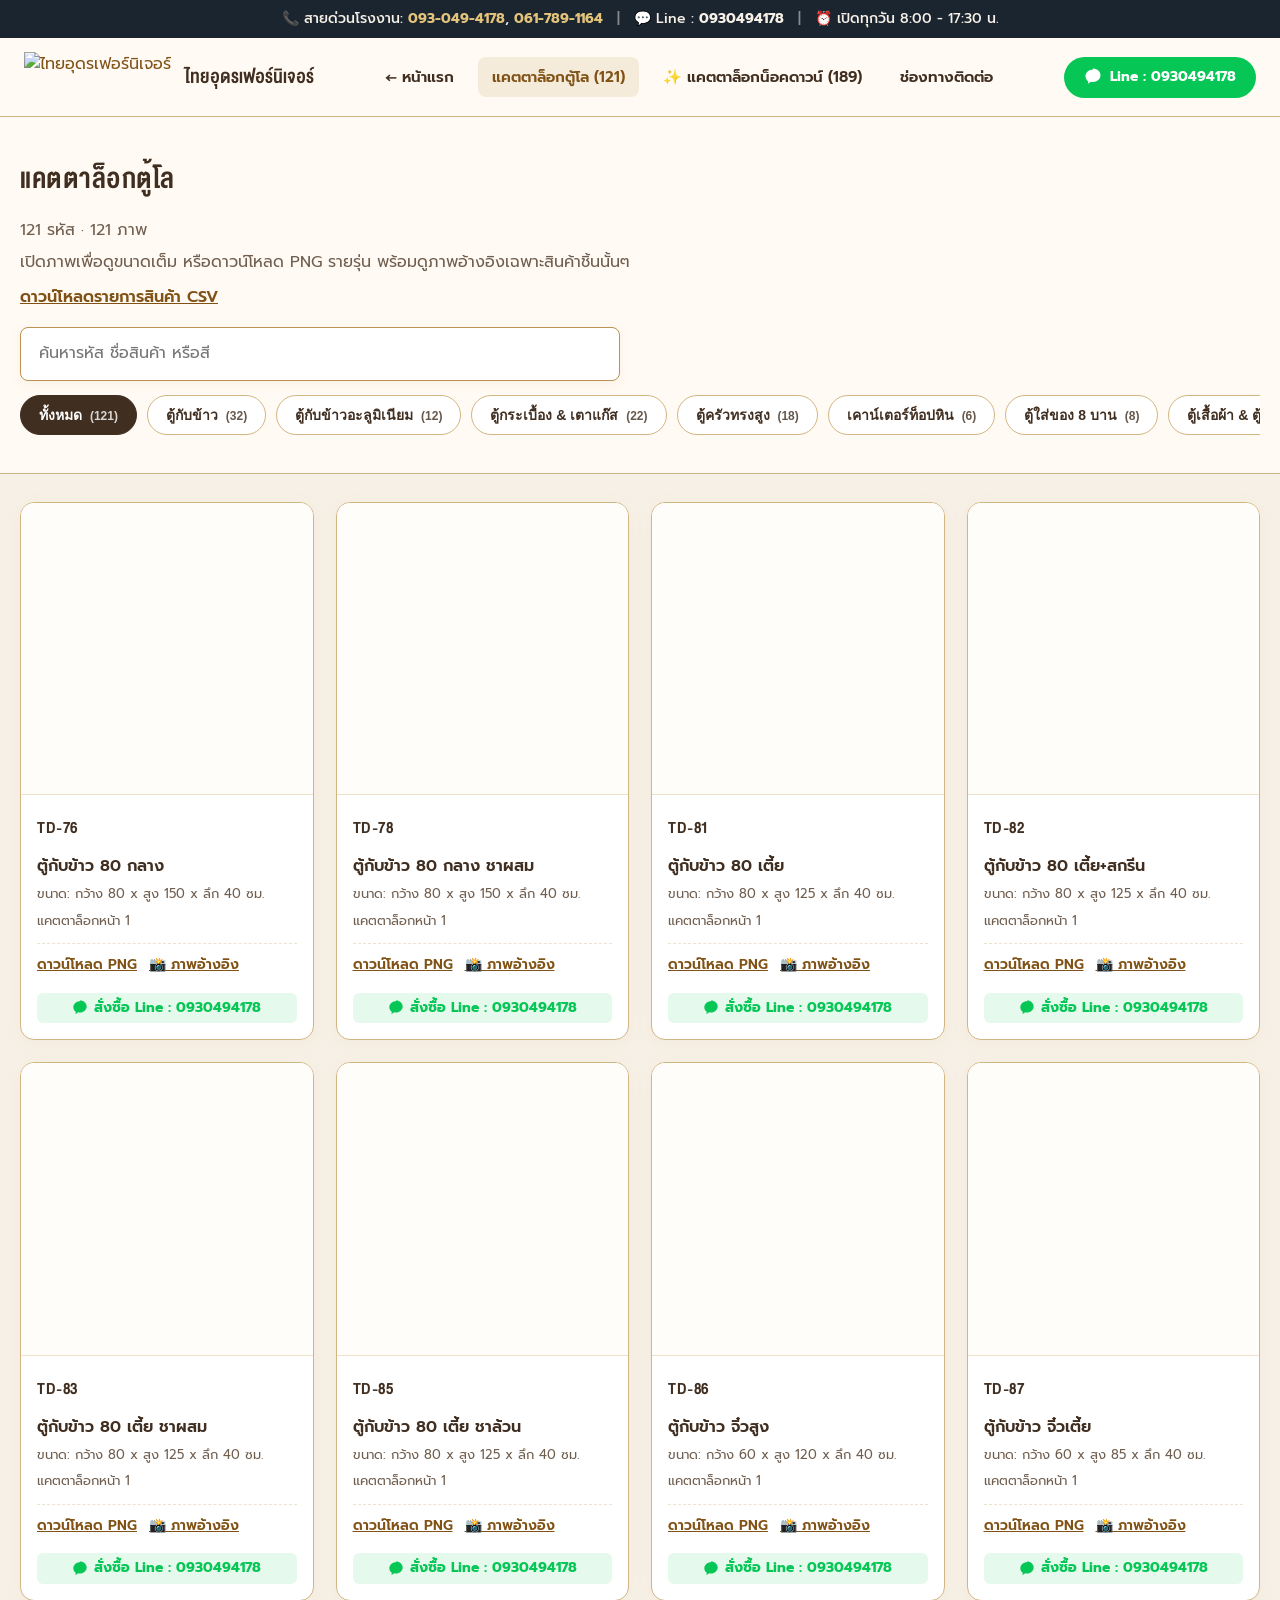
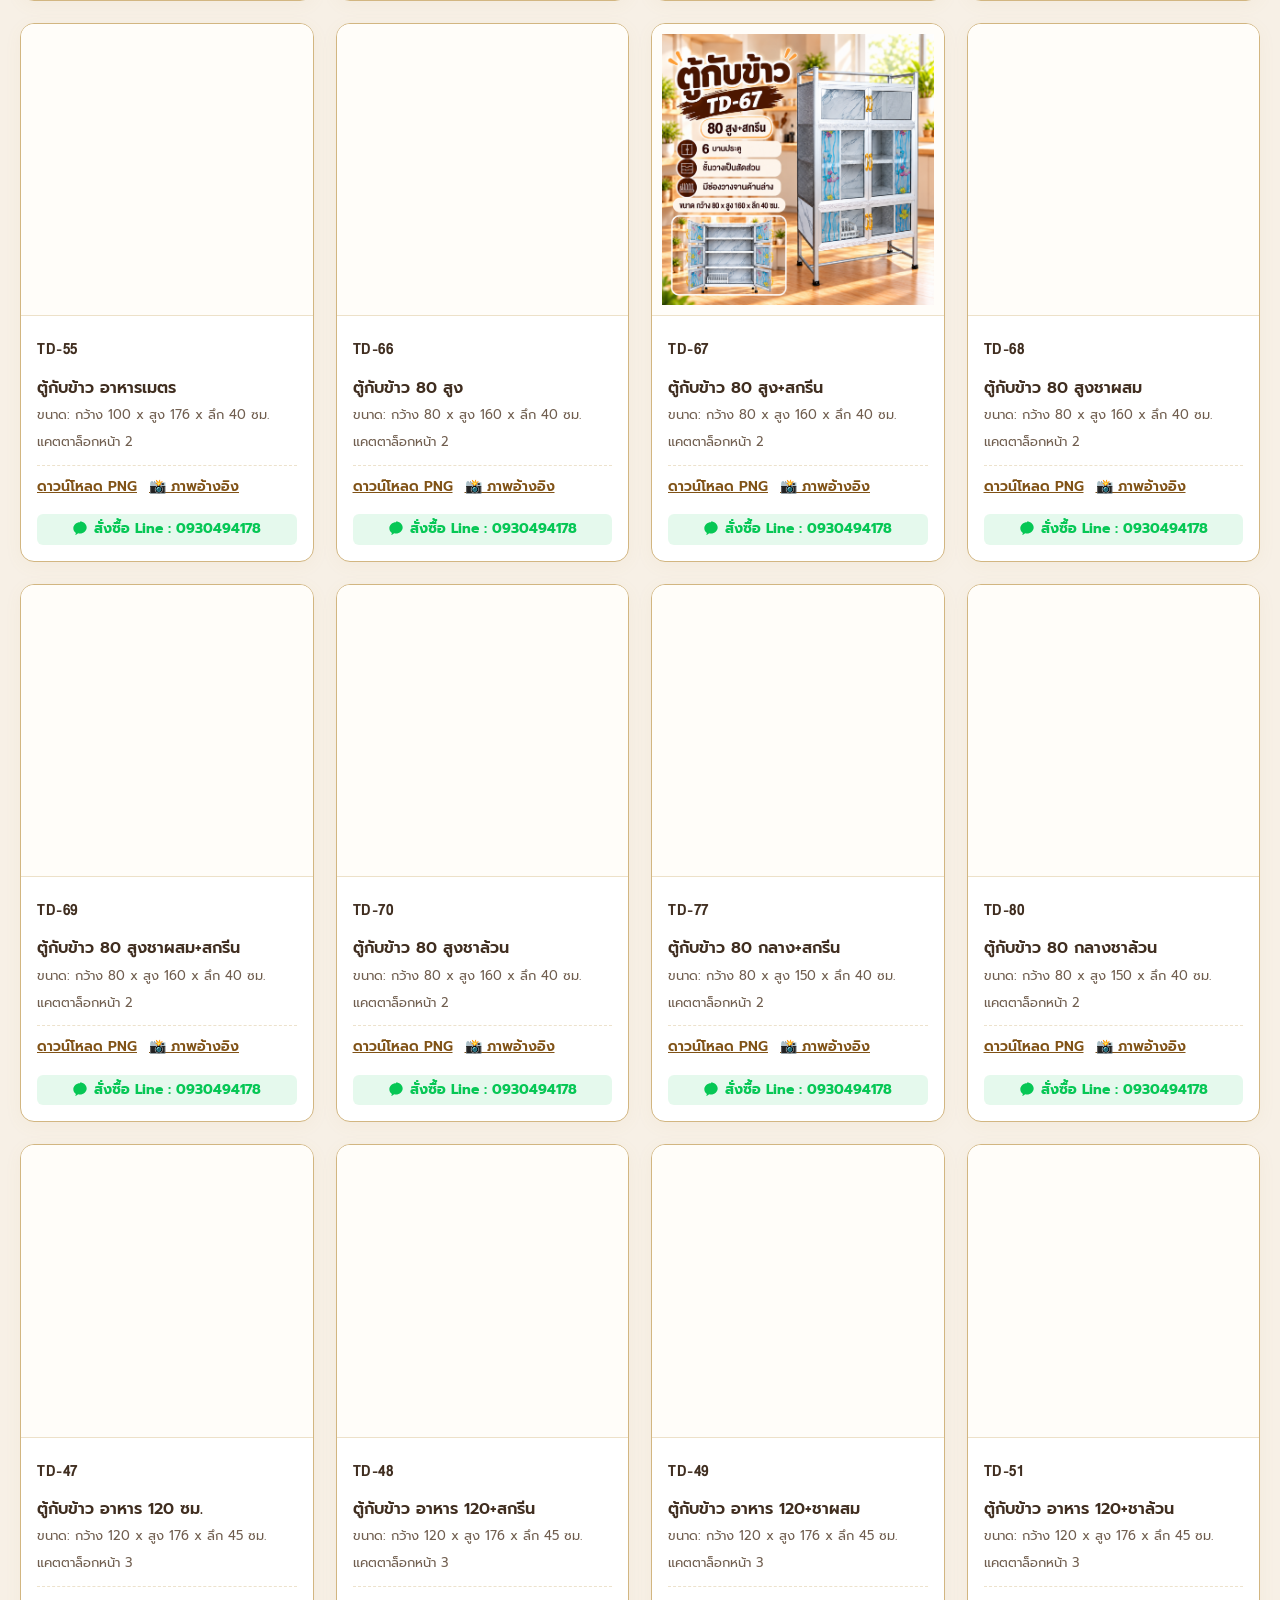
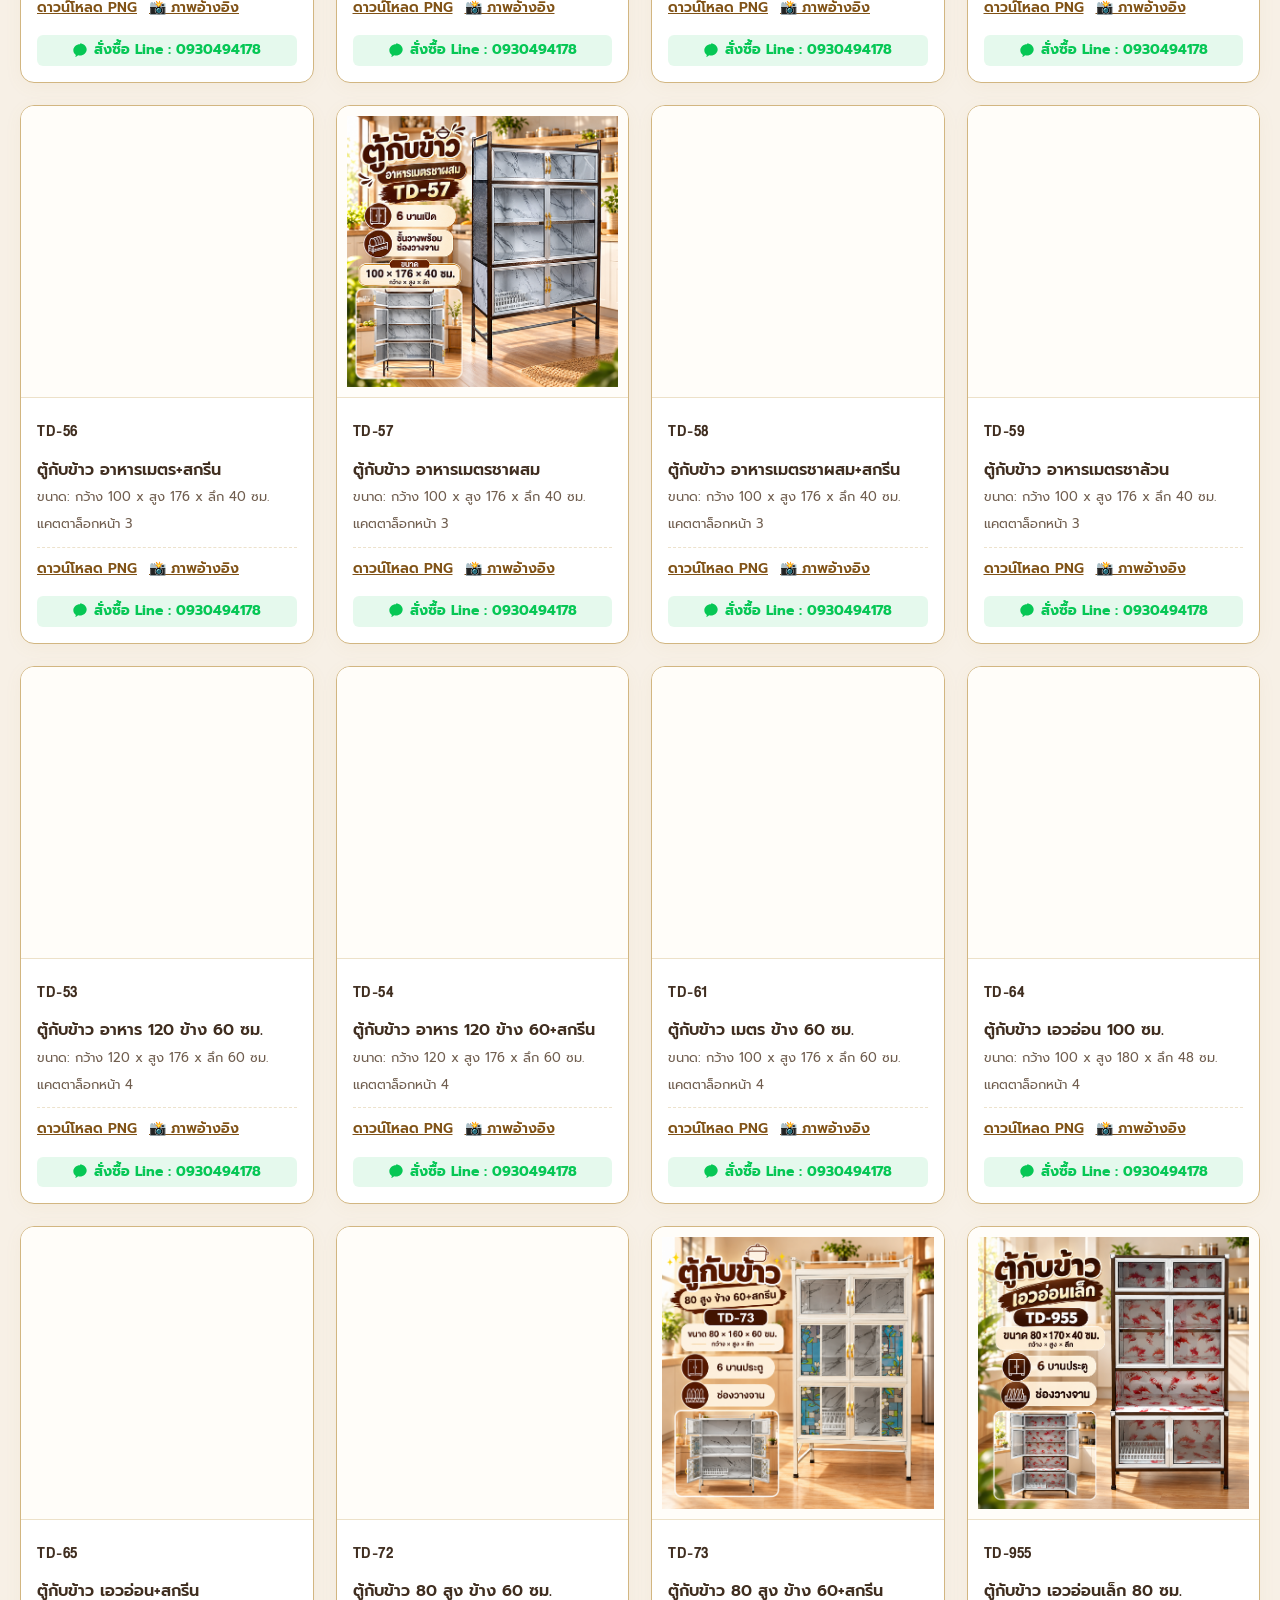
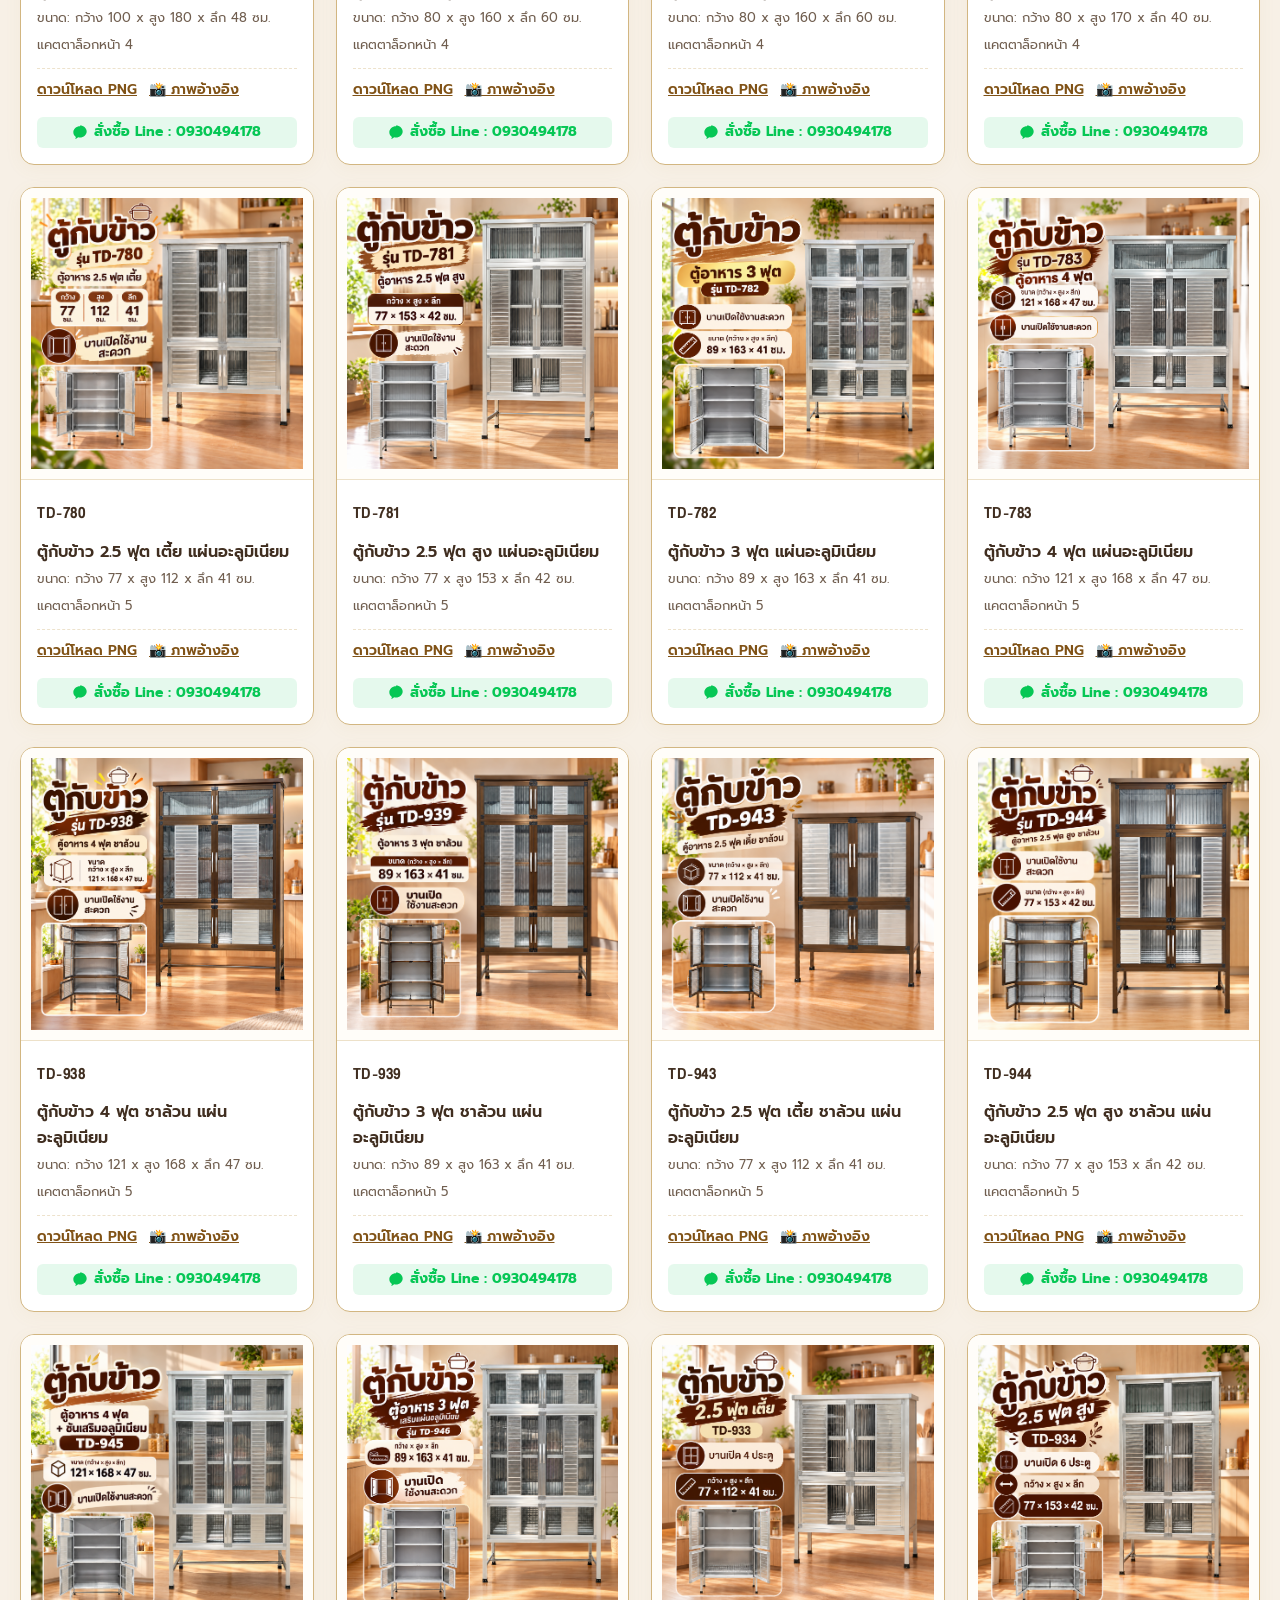
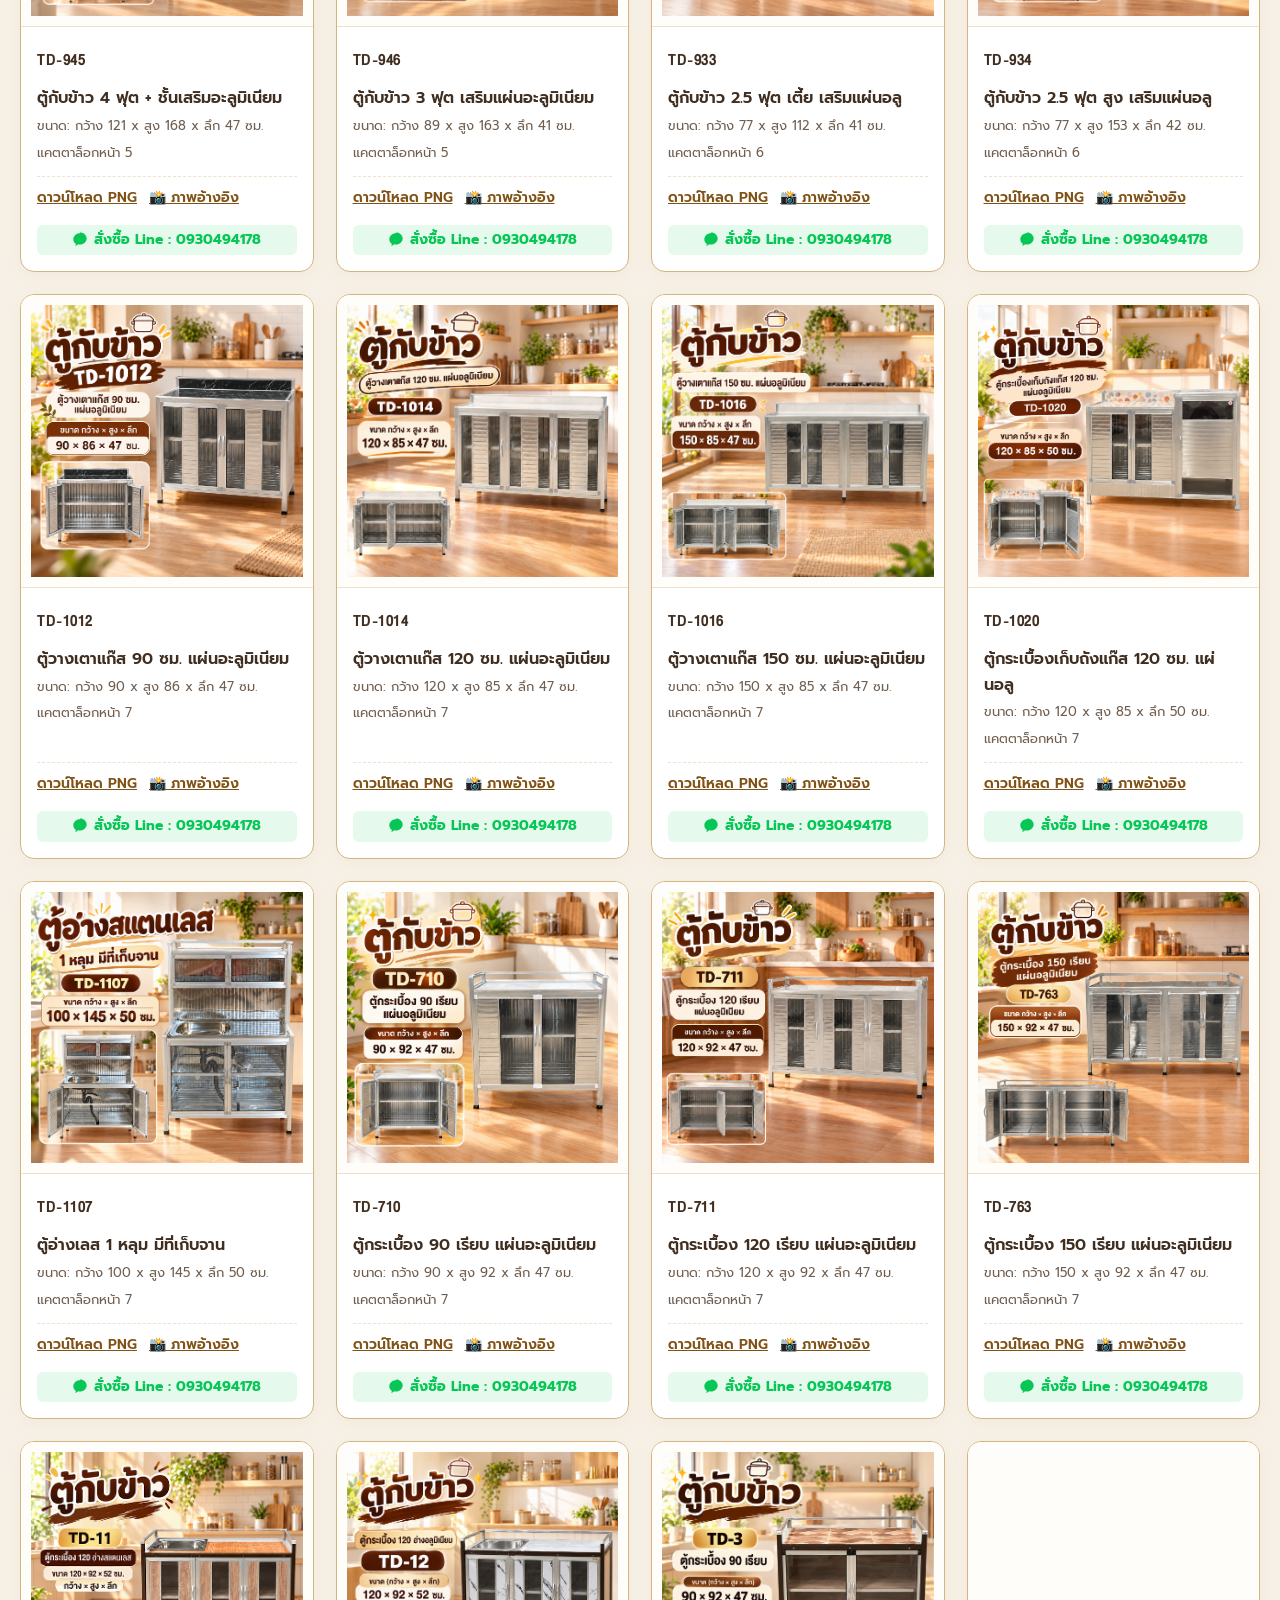
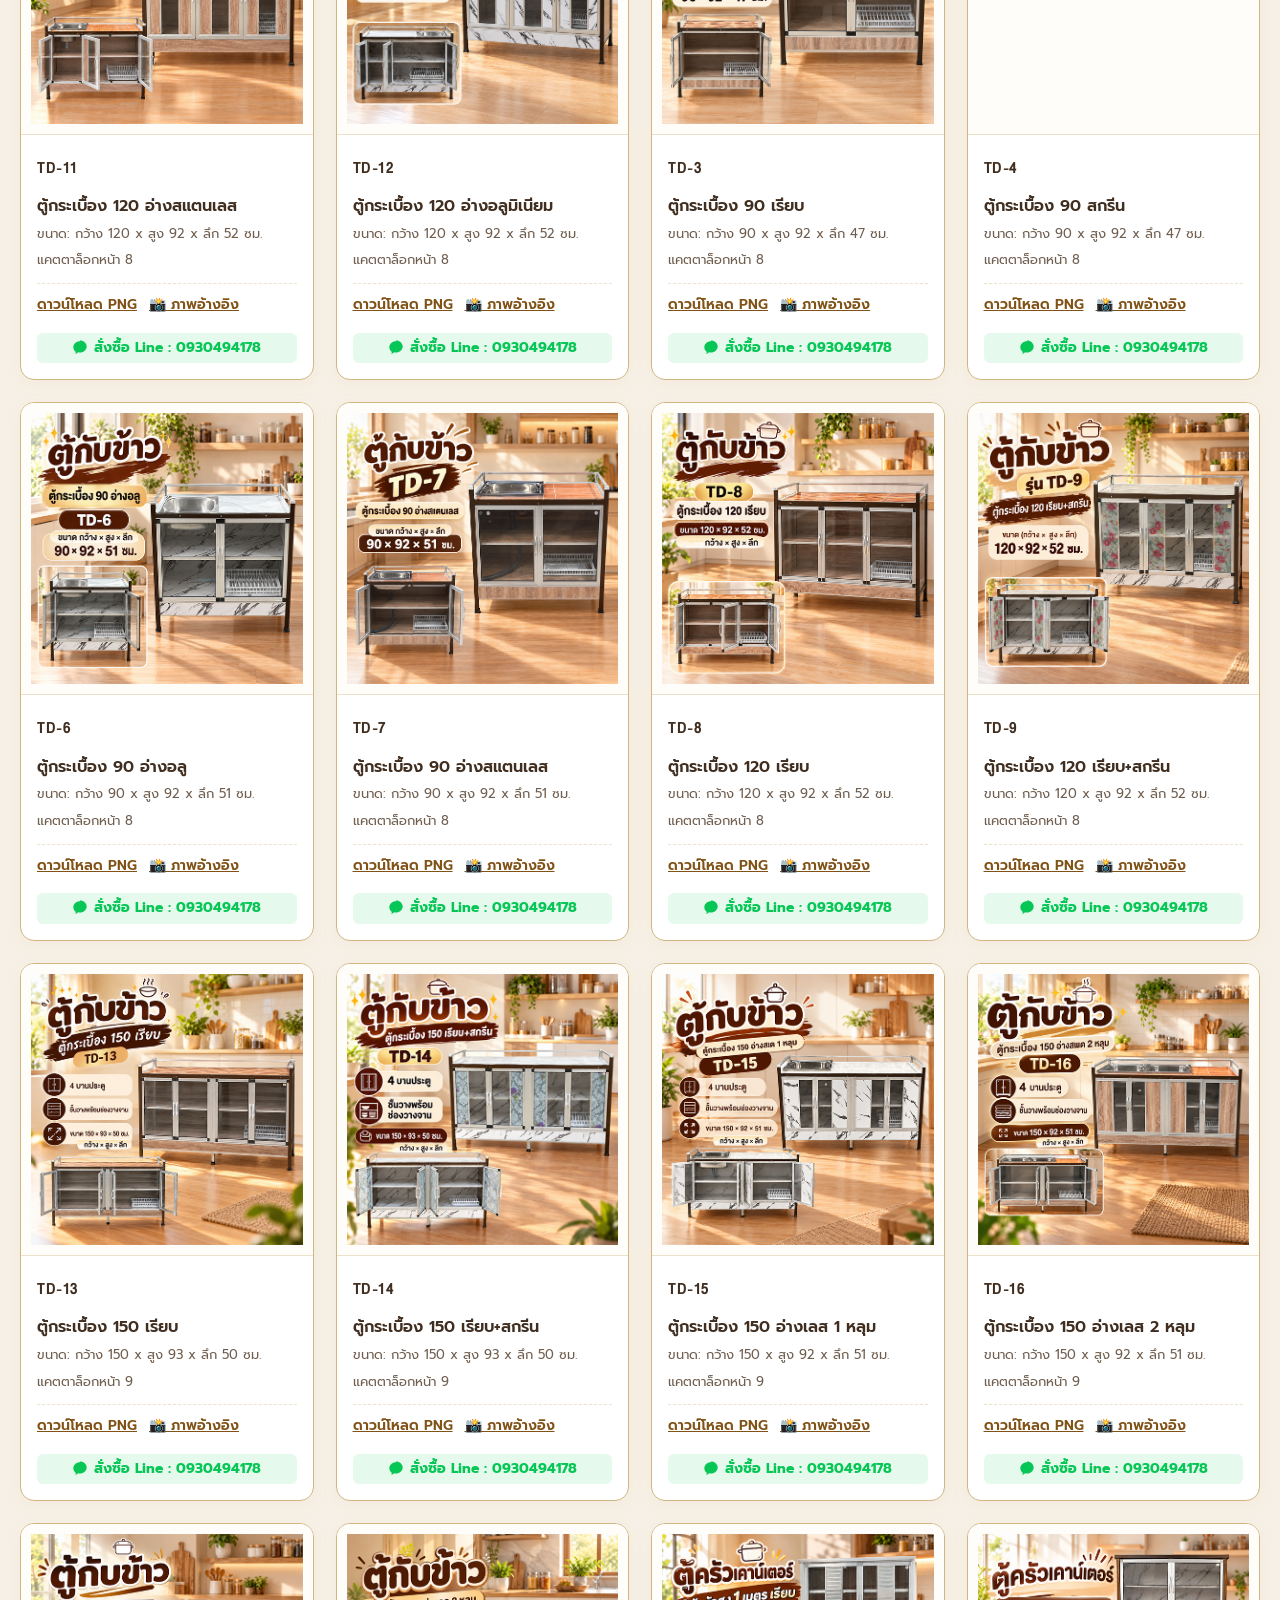
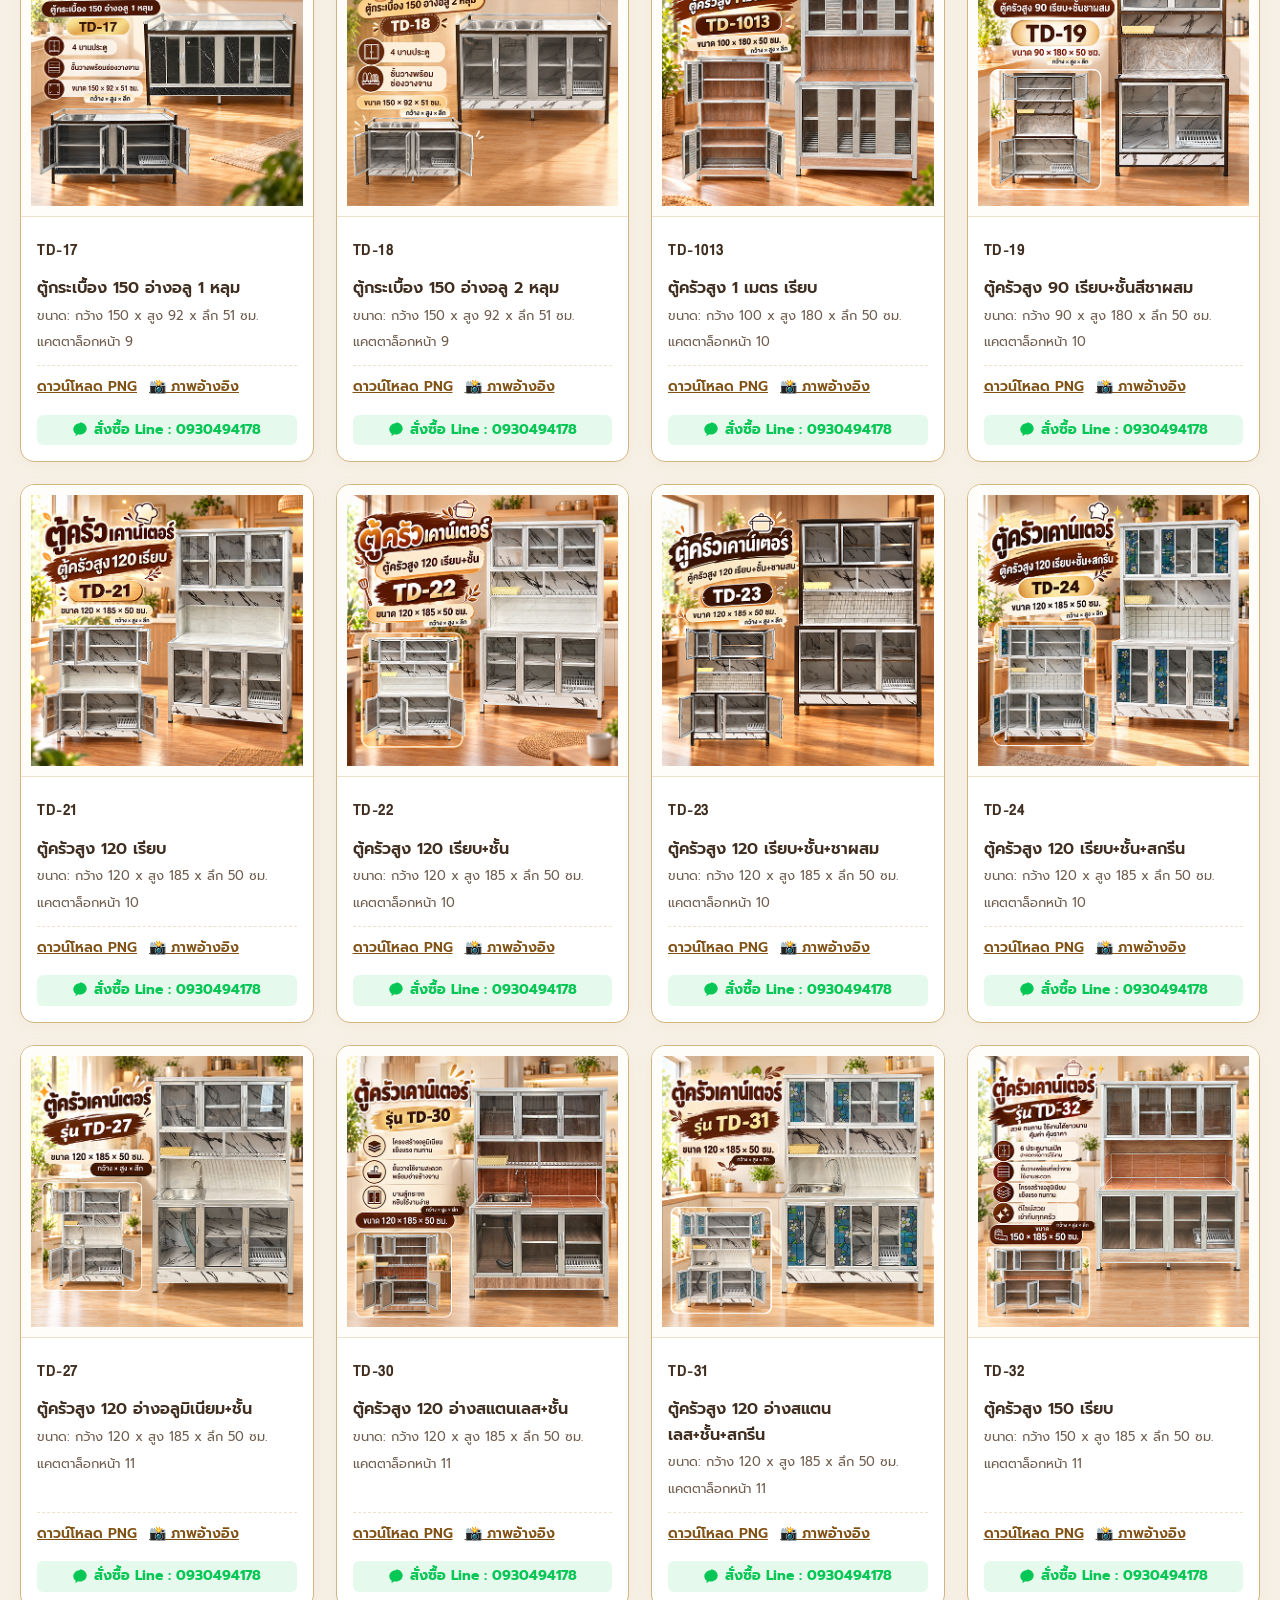
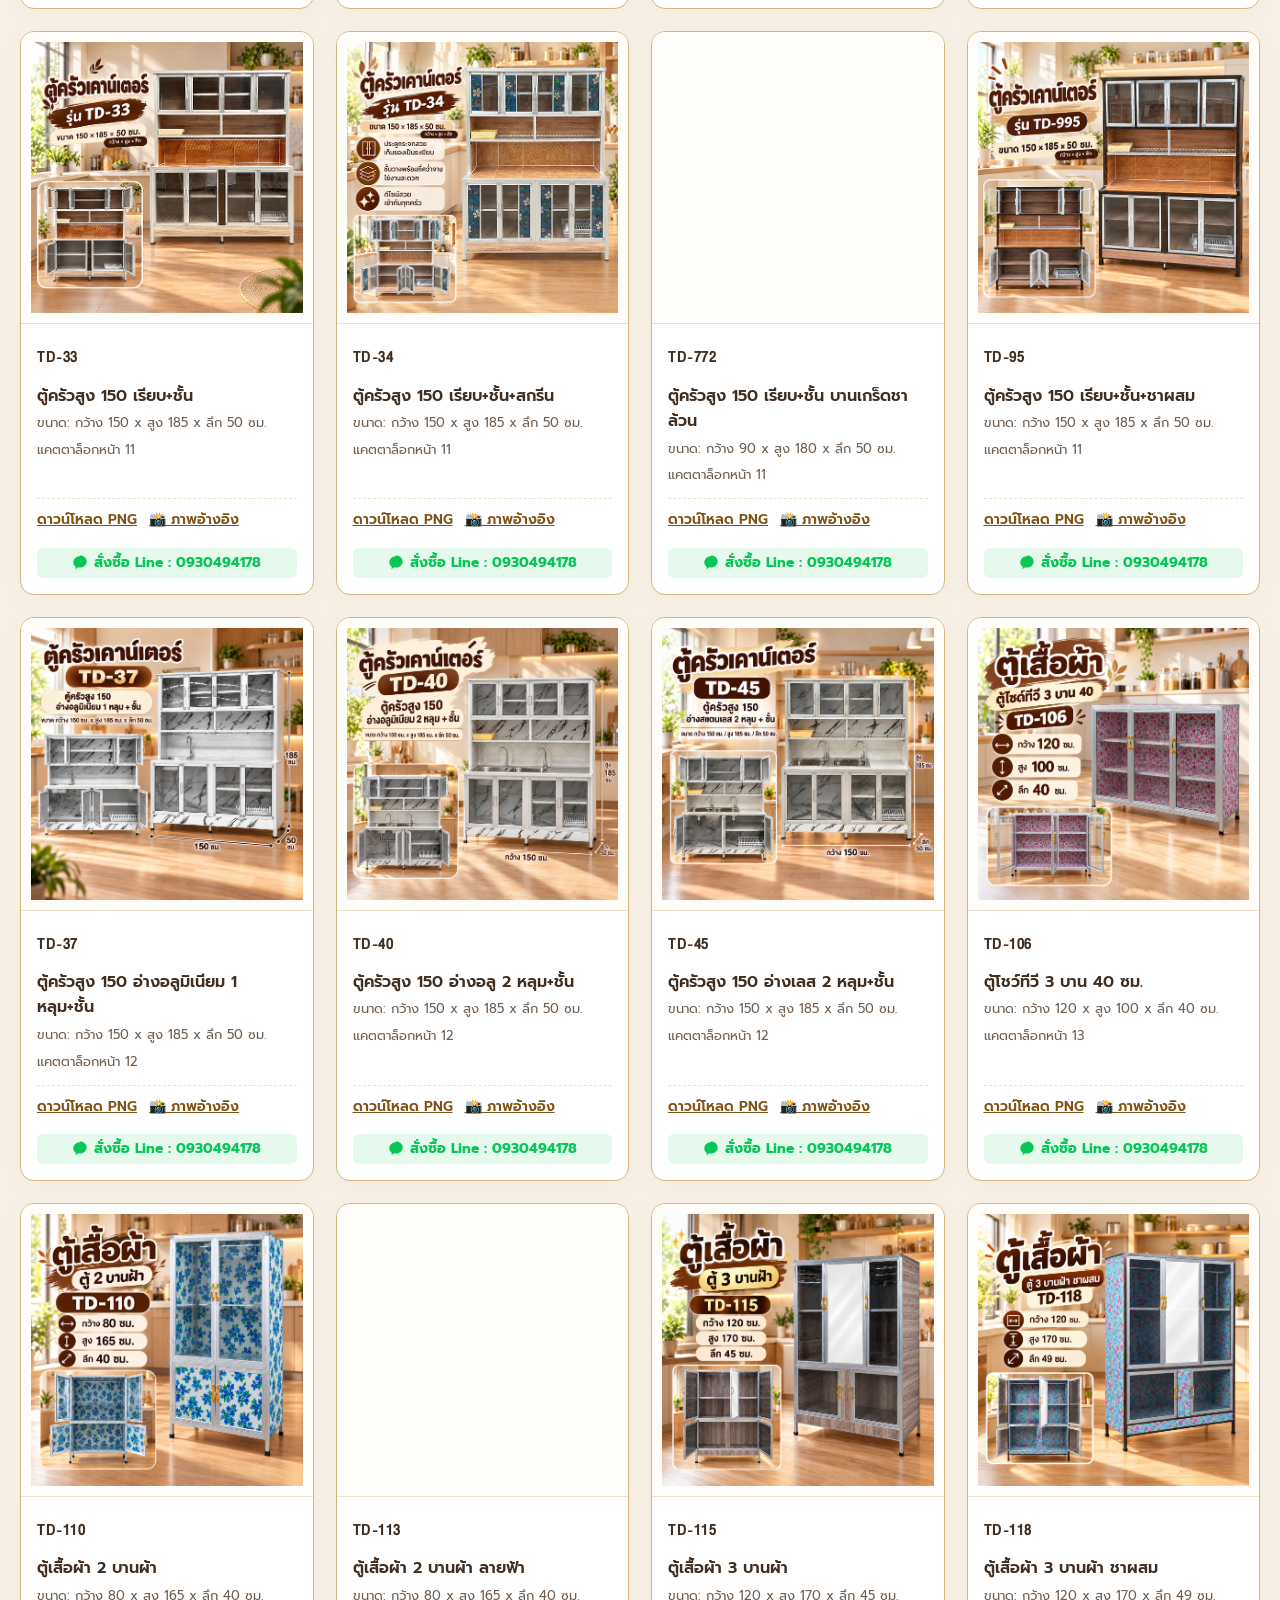
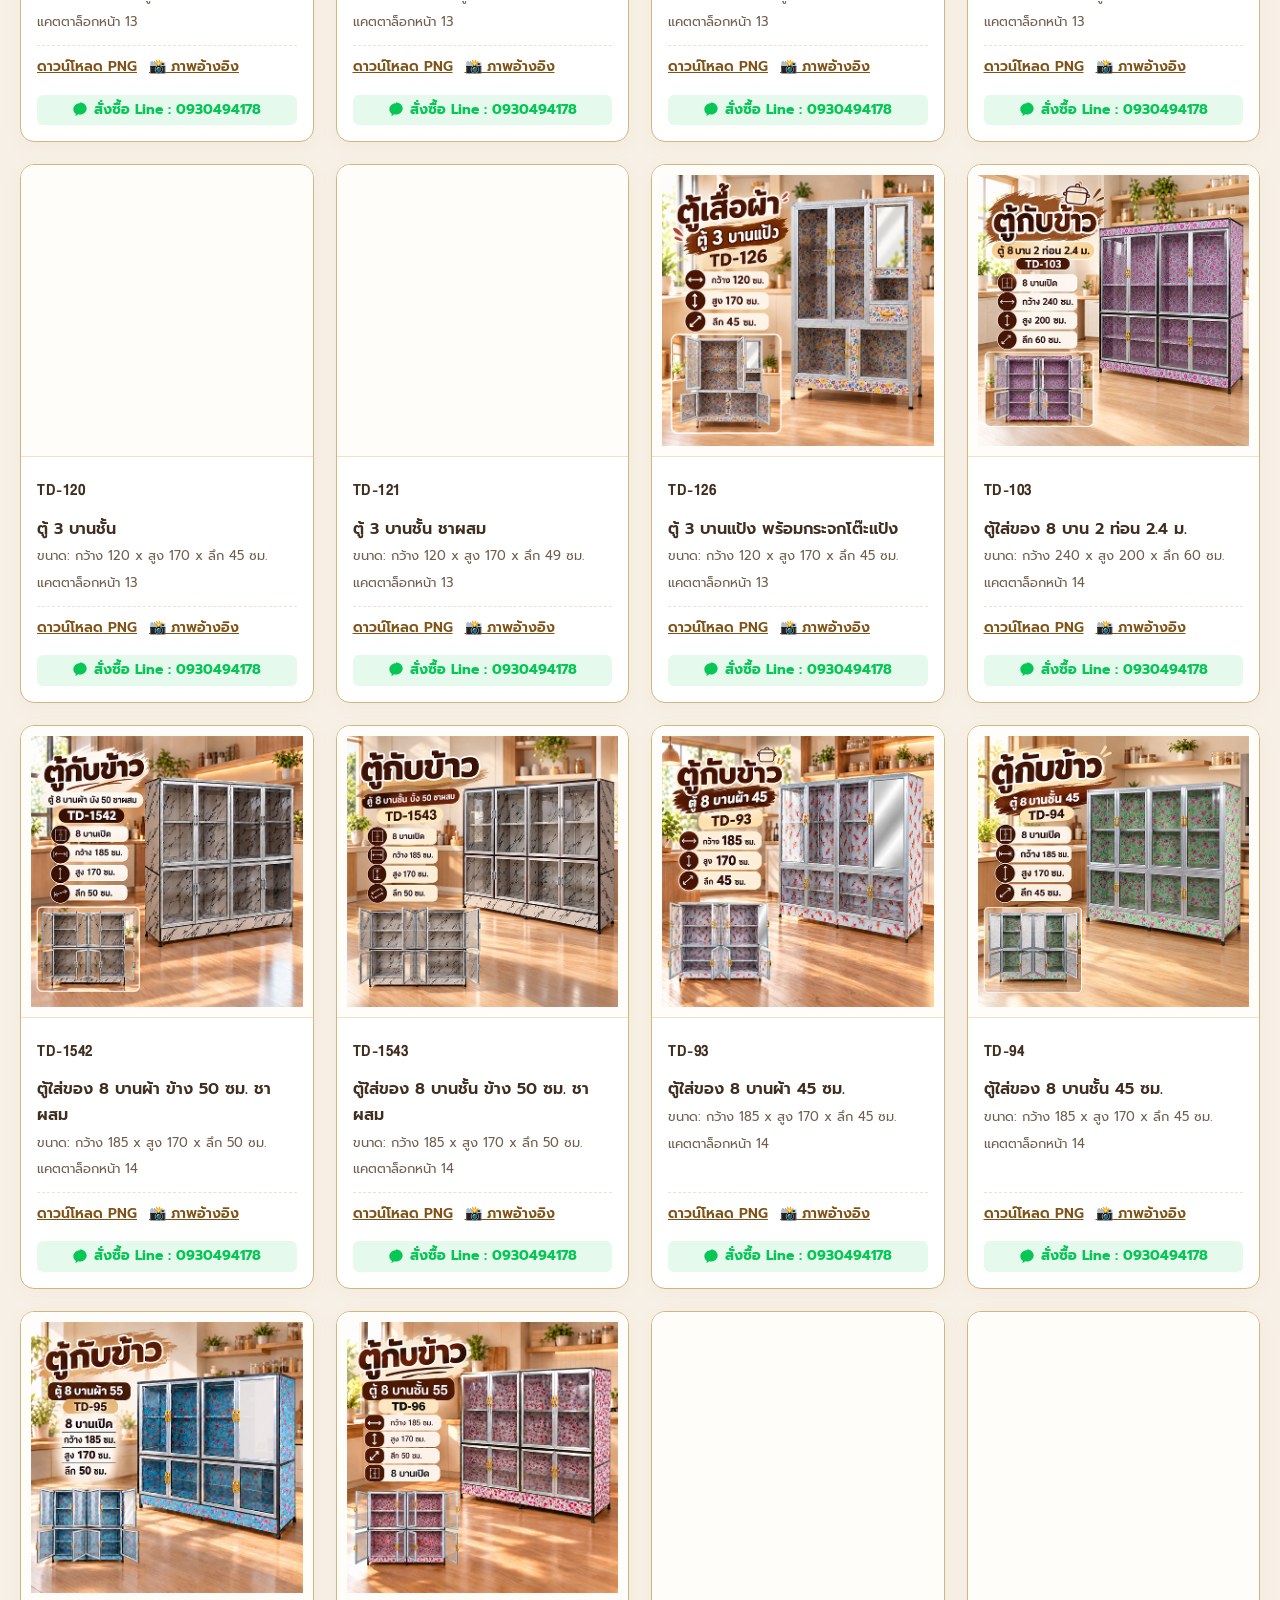
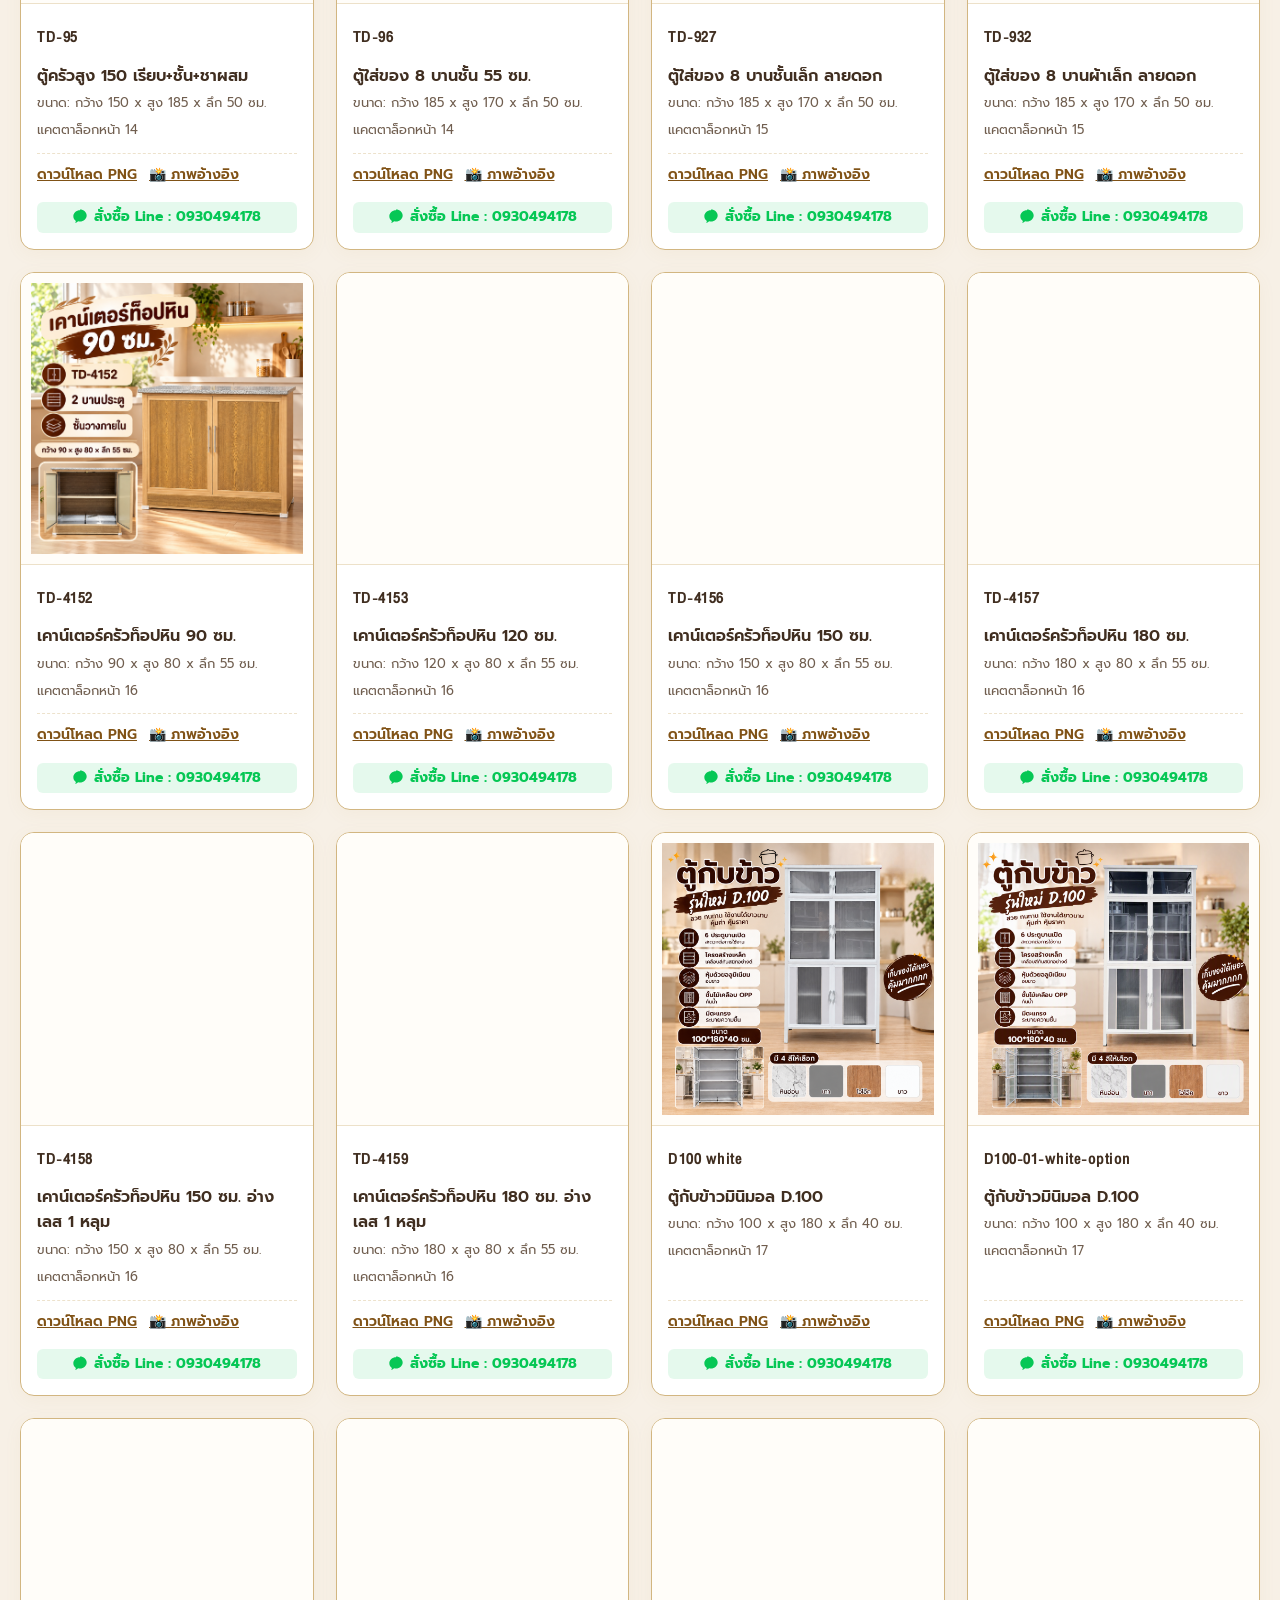
==== commit 273dbc68: "Revert HomePro style - Restore previous version" ====
--- a/catalog.html
+++ b/catalog.html
@@ -57,303 +57,34 @@
   </header>
 
   <main>
-    <div class="container-custom">
+    <!-- Catalog Header (Pattern from ads-modern-luxury) -->
+    <header class="catalog-intro">
+      <h1>แคตตาล็อกตู้โล</h1>
+      <p id="results-count">121 รหัส · 121 ภาพ</p>
+      <p>เปิดภาพเพื่อดูขนาดเต็ม หรือดาวน์โหลด PNG รายรุ่น พร้อมดูภาพอ้างอิงเฉพาะสินค้าชิ้นนั้นๆ</p>
+      <a href="assets/data/tulo_items.csv" class="csv-link" download="tulo_items.csv">ดาวน์โหลดรายการสินค้า CSV</a>
+      <br>
       
-      <!-- Breadcrumb -->
-      <nav class="hp-breadcrumb" aria-label="Breadcrumb">
-        <a href="index.html">หน้าแรก</a>
-        <span class="hp-breadcrumb-sep">/</span>
-        <span class="hp-breadcrumb-current">แคตตาล็อกตู้โล (121 รายการ)</span>
-      </nav>
-
-      <!-- Page Header Banner (HomePro Style) -->
-      <div style="background: linear-gradient(135deg, #FFFDF9 0%, #F5ECDD 100%); border: 1.5px solid var(--gold-border); border-radius: 16px; padding: 22px 24px; margin-bottom: 20px; display: flex; justify-content: space-between; align-items: center; flex-wrap: wrap; gap: 14px; box-shadow: 0 4px 16px rgba(64, 46, 32, 0.05);">
-        <div>
-          <h1 style="font-size: clamp(26px, 3.5vw, 36px); font-weight: 900; color: #402E20; margin-bottom: 4px;">
-            แคตตาล็อกตู้โล ไทยอุดรเฟอร์นิเจอร์
-          </h1>
-          <p style="color: #705E4F; font-size: 14.5px; margin: 0;">
-            ตู้กับข้าว เคาน์เตอร์ครัวท็อปหิน ตู้เสื้อผ้า ตู้ใส่ของ มินิมอล D-Series รวม 121 รายการ ผลิตตรงจากโรงงาน
-          </p>
-        </div>
-        <div style="display: flex; align-items: center; gap: 10px;">
-          <a href="assets/data/tulo_items.csv" download="tulo_items.csv" class="btn-action-sm" style="font-size: 13px; padding: 8px 16px; border-radius: 8px; background: #FFFFFF;">
-            📥 ดาวน์โหลด CSV
-          </a>
-        </div>
-      </div>
-
-      <!-- Top Subcategory Chips Carousel (HomePro Category Carousel) -->
-      <div class="hp-category-carousel-wrap">
-        <div id="category-carousel" class="hp-category-carousel" role="tablist" aria-label="เลือกหมวดหมู่สินค้า">
-          <!-- Injected dynamically by catalog.js -->
-        </div>
-      </div>
-
-      <!-- Mobile Filter & Sort Sticky Bar (< 1024px) -->
-      <div class="hp-mobile-control-bar">
-        <button type="button" id="mobile-filter-open-btn" class="hp-mobile-btn">
-          <span>🎛️ ตัวกรองสินค้า</span>
-          <span id="mobile-filter-badge" class="hp-mobile-badge" style="display: none;">0</span>
-        </button>
-        <select id="mobile-sort-select" class="hp-mobile-btn" style="border-radius: 10px; font-size: 13.5px; padding: 0 10px;">
-          <option value="popular">เรียงตาม: ความนิยม</option>
-          <option value="code-asc">รหัสสินค้า: ก - ฮ (A-Z)</option>
-          <option value="code-desc">รหัสสินค้า: ฮ - ก (Z-A)</option>
-          <option value="width-asc">ขนาด: เล็ก → ใหญ่</option>
-          <option value="width-desc">ขนาด: ใหญ่ → เล็ก</option>
-        </select>
-      </div>
-
-      <!-- Main Two-Column Layout (HomePro Style) -->
-      <div class="hp-layout-container">
-        
-        <!-- Left Filter Sidebar (Desktop) -->
-        <aside class="hp-filter-sidebar">
-          
-          <div class="hp-sidebar-header">
-            <div class="hp-sidebar-title">
-              <span>🎛️ ตัวกรองสินค้า</span>
-            </div>
-            <button type="button" id="sidebar-reset-btn" class="hp-btn-reset">
-              ล้างทั้งหมด
-            </button>
-          </div>
-
-          <!-- Filter Group 1: หมวดหมู่สินค้า -->
-          <div class="hp-filter-group">
-            <div class="hp-group-title">
-              <span>หมวดหมู่ตู้โล</span>
-            </div>
-            <div id="sidebar-categories" class="hp-filter-list">
-              <!-- Injected by catalog.js -->
-            </div>
-          </div>
-
-          <!-- Filter Group 2: ขนาดความกว้าง -->
-          <div class="hp-filter-group">
-            <div class="hp-group-title">
-              <span>ขนาดความกว้าง (ซม.)</span>
-            </div>
-            <div class="hp-filter-list">
-              <label class="hp-filter-option" data-size="all">
-                <span class="hp-filter-label">
-                  <input type="radio" name="size-filter" value="all" checked class="hp-filter-radio">
-                  ทุกขนาด
-                </span>
-                <span id="count-size-all" class="hp-filter-count">(121)</span>
-              </label>
-              <label class="hp-filter-option" data-size="small">
-                <span class="hp-filter-label">
-                  <input type="radio" name="size-filter" value="small" class="hp-filter-radio">
-                  60 - 80 ซม. (กะทัดรัด)
-                </span>
-                <span id="count-size-small" class="hp-filter-count">(0)</span>
-              </label>
-              <label class="hp-filter-option" data-size="medium">
-                <span class="hp-filter-label">
-                  <input type="radio" name="size-filter" value="medium" class="hp-filter-radio">
-                  81 - 120 ซม. (ยอดนิยม)
-                </span>
-                <span id="count-size-medium" class="hp-filter-count">(0)</span>
-              </label>
-              <label class="hp-filter-option" data-size="large">
-                <span class="hp-filter-label">
-                  <input type="radio" name="size-filter" value="large" class="hp-filter-radio">
-                  121 ซม. ขึ้นไป (ขนาดใหญ่)
-                </span>
-                <span id="count-size-large" class="hp-filter-count">(0)</span>
-              </label>
-            </div>
-          </div>
-
-          <!-- Filter Group 3: บริการและสิทธิพิเศษ -->
-          <div class="hp-filter-group">
-            <div class="hp-group-title">
-              <span>บริการ & จุดเด่น</span>
-            </div>
-            <div class="hp-filter-list">
-              <label class="hp-filter-option">
-                <span class="hp-filter-label">
-                  <input type="checkbox" id="filter-ref-photo" class="hp-filter-checkbox">
-                  มีภาพถ่ายจริงไดคัท
-                </span>
-              </label>
-              <label class="hp-filter-option">
-                <span class="hp-filter-label">
-                  <input type="checkbox" checked disabled class="hp-filter-checkbox">
-                  ฟรีส่ง & ประกอบในพื้นที่
-                </span>
-                <span class="hp-filter-count">✓</span>
-              </label>
-            </div>
-          </div>
-
-          <!-- Fast Contact in Sidebar -->
-          <div style="background: #FFF9F0; border: 1px solid var(--gold-border); border-radius: 12px; padding: 14px; margin-top: 16px; text-align: center;">
-            <p style="font-size: 13px; font-weight: 700; color: #402E20; margin-bottom: 6px;">ต้องการสั่งทำตามขนาด?</p>
-            <p style="font-size: 12px; color: #705E4F; margin-bottom: 10px;">ปรึกษาทีมช่างโรงงานไทยอุดรฯ ได้ทันที</p>
-            <a href="https://line.me/ti/p/~0930494178" target="_blank" rel="noopener noreferrer" class="hp-btn-line-order" style="font-size: 12px; padding: 6px 10px;">
-              💬 ทัก LINE สั่งผลิต
-            </a>
-          </div>
-
-        </aside>
-
-        <!-- Right Main Listing Area -->
-        <section class="hp-main-listing" aria-label="รายการสินค้า">
-          
-          <!-- Toolbar Header -->
-          <div class="hp-toolbar">
-            <div class="hp-toolbar-left">
-              <span class="hp-results-count">
-                พบสินค้าทั้งหมด <strong id="results-count">121</strong> รายการ
-              </span>
-            </div>
-            
-            <div class="hp-toolbar-right">
-              <!-- Search Box -->
-              <div class="hp-search-box">
-                <input type="search" id="search-input" class="hp-search-input" placeholder="ค้นหารหัส, ชื่อสินค้า, สี..." aria-label="ค้นหาสินค้า">
-                <button type="button" id="search-clear-btn" class="hp-search-clear" aria-label="ล้างคำค้นหา">✕</button>
-              </div>
-
-              <!-- Desktop Sort Dropdown -->
-              <select id="sort-select" class="hp-sort-select" aria-label="เรียงลำดับสินค้า">
-                <option value="popular">เรียงตาม: ความนิยม</option>
-                <option value="code-asc">รหัสสินค้า: ก - ฮ (A-Z)</option>
-                <option value="code-desc">รหัสสินค้า: ฮ - ก (Z-A)</option>
-                <option value="width-asc">ขนาด: เล็ก → ใหญ่</option>
-                <option value="width-desc">ขนาด: ใหญ่ → เล็ก</option>
-              </select>
-            </div>
-          </div>
-
-          <!-- Active Filter Tags -->
-          <div id="active-tags-wrap" class="hp-active-tags-wrap" style="display: none;">
-            <!-- Injected by catalog.js -->
-          </div>
-
-          <!-- Product Grid (HomePro Cards) -->
-          <div id="product-grid" class="hp-product-grid">
-            <!-- Injected dynamically by catalog.js -->
-          </div>
-
-          <!-- Empty State -->
-          <div id="empty-state" style="display: none; background: #FFFFFF; border: 1.5px solid var(--gold-border); border-radius: 16px; text-align: center; padding: 60px 20px; font-size: 17px; color: #705E4F; margin-top: 20px;">
-            <p style="font-size: 20px; font-weight: 700; color: #402E20; margin-bottom: 8px;">ไม่พบสินค้าที่ตรงกับเงื่อนไขการค้นหา</p>
-            <p style="margin-bottom: 18px;">ลองเปลี่ยนคำค้นหา หรือรีเซ็ตตัวกรองเพื่อดูสินค้าทั้งหมด</p>
-            <button type="button" class="btn-gold" id="empty-reset-btn" style="padding: 10px 24px; font-size: 15px;">
-              🔄 แสดงสินค้าทั้งหมด 121 รายการ
-            </button>
-          </div>
-
-        </section>
-
-      </div>
-
-      <!-- Trust Bar (HomePro Style) -->
-      <section class="hp-trust-bar" aria-label="จุดเด่นการบริการ">
-        <div class="hp-trust-grid">
-          <div class="hp-trust-item">
-            <div class="hp-trust-icon">🚚</div>
-            <div>
-              <div class="hp-trust-title">จัดส่งฟรีในพื้นที่</div>
-              <div class="hp-trust-sub">อุดรธานี ขอนแก่น หนองคาย หนองบัวลำภู</div>
-            </div>
-          </div>
-          <div class="hp-trust-item">
-            <div class="hp-trust-icon">🛠️</div>
-            <div>
-              <div class="hp-trust-title">ประกอบ & ติดตั้งฟรี</div>
-              <div class="hp-trust-sub">โดยทีมช่างผู้ชำนาญการประสบการณ์กว่า 20 ปี</div>
-            </div>
-          </div>
-          <div class="hp-trust-item">
-            <div class="hp-trust-icon">🏭</div>
-            <div>
-              <div class="hp-trust-title">ราคาตรงจากโรงงาน</div>
-              <div class="hp-trust-sub">ผลิตเอง ไม่ผ่านคนกลาง คุณภาพเกรดพรีเมียม</div>
-            </div>
-          </div>
-          <div class="hp-trust-item">
-            <div class="hp-trust-icon">📐</div>
-            <div>
-              <div class="hp-trust-title">สั่งผลิตตามขนาดจริง</div>
-              <div class="hp-trust-sub">ปรับสเปกและฟังก์ชันให้พอดีกับพื้นที่บ้านคุณ</div>
-            </div>
-          </div>
-        </div>
-      </section>
-
+      <!-- Search Input -->
+      <input id="search-input" class="catalog-search-input" type="search" aria-label="ค้นหารหัสหรือชื่อสินค้า" placeholder="ค้นหารหัส ชื่อสินค้า หรือสี">
+
+      <!-- Category Filter Pills -->
+      <div id="category-pills" class="filter-pills" role="tablist" aria-label="หมวดหมู่ตู้โล"></div>
+    </header>
+
+    <!-- Product Grid -->
+    <section class="grid" id="product-grid">
+      <!-- Injected dynamically by catalog.js -->
+    </section>
+
+    <!-- Empty State -->
+    <div id="empty-state" style="display: none; text-align: center; padding: 60px 20px; font-size: 18px; color: #705E4F;">
+      <p>ไม่พบสินค้าที่ตรงกับการค้นหา</p>
+      <button type="button" class="btn-gold" style="margin-top: 14px;" onclick="window.ThaiUdonCatalog.setCategory('all'); document.getElementById('search-input').value='';">
+        แสดงสินค้าทั้งหมด 121 รายการ
+      </button>
     </div>
   </main>
-
-  <!-- Mobile Off-Canvas Filter Drawer (< 1024px) -->
-  <div id="drawer-backdrop" class="hp-drawer-backdrop"></div>
-  <div id="filter-drawer" class="hp-drawer" role="dialog" aria-modal="true" aria-labelledby="drawer-title">
-    <div class="hp-drawer-header">
-      <div id="drawer-title" class="hp-drawer-title">🎛️ ตัวกรองสินค้า</div>
-      <button type="button" id="drawer-close-btn" class="hp-drawer-close" aria-label="ปิดตัวกรอง">✕</button>
-    </div>
-    
-    <div class="hp-drawer-body">
-      <!-- Drawer Categories -->
-      <div class="hp-filter-group">
-        <div class="hp-group-title">หมวดหมู่ตู้โล</div>
-        <div id="drawer-categories" class="hp-filter-list"></div>
-      </div>
-
-      <!-- Drawer Size -->
-      <div class="hp-filter-group">
-        <div class="hp-group-title">ขนาดความกว้าง (ซม.)</div>
-        <div class="hp-filter-list">
-          <label class="hp-filter-option" data-size="all">
-            <span class="hp-filter-label">
-              <input type="radio" name="drawer-size-filter" value="all" checked class="hp-filter-radio">
-              ทุกขนาด
-            </span>
-          </label>
-          <label class="hp-filter-option" data-size="small">
-            <span class="hp-filter-label">
-              <input type="radio" name="drawer-size-filter" value="small" class="hp-filter-radio">
-              60 - 80 ซม. (กะทัดรัด)
-            </span>
-          </label>
-          <label class="hp-filter-option" data-size="medium">
-            <span class="hp-filter-label">
-              <input type="radio" name="drawer-size-filter" value="medium" class="hp-filter-radio">
-              81 - 120 ซม. (ยอดนิยม)
-            </span>
-          </label>
-          <label class="hp-filter-option" data-size="large">
-            <span class="hp-filter-label">
-              <input type="radio" name="drawer-size-filter" value="large" class="hp-filter-radio">
-              121 ซม. ขึ้นไป (ขนาดใหญ่)
-            </span>
-          </label>
-        </div>
-      </div>
-
-      <!-- Drawer Photo filter -->
-      <div class="hp-filter-group">
-        <div class="hp-group-title">ภาพถ่ายจริง</div>
-        <div class="hp-filter-list">
-          <label class="hp-filter-option">
-            <span class="hp-filter-label">
-              <input type="checkbox" id="drawer-filter-ref-photo" class="hp-filter-checkbox">
-              เฉพาะที่มีภาพถ่ายจริงไดคัท
-            </span>
-          </label>
-        </div>
-      </div>
-    </div>
-
-    <div class="hp-drawer-footer">
-      <button type="button" id="drawer-reset-btn" class="hp-drawer-reset-btn">ล้างตัวกรอง</button>
-      <button type="button" id="drawer-apply-btn" class="hp-drawer-apply-btn">ดูสินค้า (<span id="drawer-btn-count">121</span> รายการ)</button>
-    </div>
-  </div>
 
   <!-- Preview Modal Component -->
   <div id="preview-modal" class="modal-backdrop" role="dialog" aria-modal="true" aria-labelledby="modal-title">
@@ -401,45 +132,48 @@
           
           <div style="display: flex; gap: 8px; margin-bottom: 12px; align-items: center;">
             <span id="modal-category" style="background: rgba(187,146,81,0.15); color: #805216; font-size: 12px; font-weight: 700; padding: 4px 12px; border-radius: 20px;">หมวดหมู่</span>
-            <span id="modal-pagenum" style="background: #402E20; color: #FFFFFF; font-size: 12px; font-weight: 700; padding: 4px 12px; border-radius: 20px;">หน้า 1</span>
-          </div>
-
-          <h2 id="modal-code" style="font-size: 38px; color: #805216; line-height: 1.1; margin-bottom: 8px;">TD-00</h2>
-          <h3 id="modal-title" style="font-size: 24px; color: #402E20; line-height: 1.3; margin-bottom: 16px;">ชื่อสินค้า</h3>
-          
-          <div style="background: #FFFDF9; border: 1px solid var(--gold-border); border-radius: 12px; padding: 14px 18px; margin-bottom: 20px;">
-            <div style="font-size: 15px; color: #705E4F; margin-bottom: 6px;">
-              <strong>ขนาด:</strong> <span id="modal-size">กว้าง x สูง x ลึก ซม.</span>
+            <span id="modal-pagenum" style="background: #402E20; color: #FFFFFF; font-size: 12px; font-weight: 700; padding: 4px 10px; border-radius: 6px;">แคตตาล็อกหน้า 1</span>
+          </div>
+
+          <h2 id="modal-code" style="font-size: 32px; font-weight: 900; color: #402E20; margin-bottom: 4px;">รหัสสินค้า</h2>
+          <h3 id="modal-title" style="font-size: 20px; font-weight: 700; color: #705E4F; margin-bottom: 16px;">ชื่อสินค้า</h3>
+
+          <div style="background: #FFFDF9; border: 1px solid #D2B681; border-radius: 12px; padding: 16px; margin-bottom: 24px;">
+            <div style="display: flex; justify-content: space-between; padding: 6px 0; border-bottom: 1px dashed rgba(210,182,129,0.5); font-size: 14px;">
+              <span style="color: #705E4F;">ขนาดสินค้า:</span>
+              <strong id="modal-size" style="color: #402E20;">-</strong>
             </div>
-            <div style="font-size: 15px; color: #705E4F; margin-bottom: 6px;">
-              <strong>มาตรฐาน:</strong> โครงสร้างผลิตตรงจากโรงงานไทยอุดรเฟอร์นิเจอร์ แข็งแรง ทนทาน
+            <div style="display: flex; justify-content: space-between; padding: 6px 0; font-size: 14px;">
+              <span style="color: #705E4F;">ช่องทางสั่งซื้อ:</span>
+              <strong style="color: #06C755;">Line : 0930494178</strong>
             </div>
-            <div style="font-size: 15px; color: #2E7D32; font-weight: 700;">
-              ✓ บริการจัดส่งและประกอบติดตั้งฟรีในพื้นที่
-            </div>
-          </div>
-
-          <div style="display: flex; flex-direction: column; gap: 10px; margin-bottom: 20px;">
-            <button type="button" id="modal-download-graphic-btn" class="btn-gold" style="width: 100%; justify-content: center; font-size: 15px; padding: 12px;">
-              📥 บันทึกรูปภาพกราฟิก (PNG ไดคัท)
-            </button>
-            <button type="button" id="modal-download-ref-btn" class="btn-action-sm" style="width: 100%; justify-content: center; font-size: 15px; padding: 12px; border-radius: 10px; background: #FFFFFF;">
-              📸 บันทึกรูปภาพอ้างอิงของจริง (PNG ไดคัท)
-            </button>
-            <a id="modal-line-btn" href="#" target="_blank" rel="noopener noreferrer" class="btn-line" style="width: 100%; justify-content: center; font-size: 15px; padding: 12px; border-radius: 10px;">
+          </div>
+
+          <!-- Actions -->
+          <div style="display: flex; flex-direction: column; gap: 10px; margin-top: auto;">
+            <button type="button" id="modal-download-graphic-btn" class="btn-action-sm" style="width: 100%; justify-content: center; padding: 12px;">
+              💾 บันทึกรูปภาพกราฟิกนี้ (PNG)
+            </button>
+
+            <button type="button" id="modal-download-ref-btn" class="btn-action-sm" style="width: 100%; justify-content: center; padding: 12px;">
+              📸 บันทึกภาพอ้างอิงไดคัท (PNG)
+            </button>
+
+            <a id="modal-line-btn" href="https://line.me/ti/p/~0930494178" target="_blank" rel="noopener noreferrer" class="btn-line" style="width: 100%; justify-content: center; padding: 14px; font-size: 16px;">
               <svg width="20" height="20" viewBox="0 0 24 24" fill="currentColor"><path d="M12 2C6.48 2 2 6.03 2 11c0 2.87 1.5 5.43 3.84 7.06-.17.6-.61 2.22-.7 2.56-.11.43.16.42.34.3 1.45-.96 3.4-2.28 3.8-2.55.87.24 1.78.37 2.72.37 5.52 0 10-4.03 10-9s-4.48-9-10-9z"/></svg>
-              สั่งซื้อหรือสอบถามทาง LINE รุ่นนี้
+              สั่งซื้อผ่าน Line : 0930494178
             </a>
-          </div>
-
-          <!-- Navigation Prev/Next -->
-          <div style="display: flex; justify-content: space-between; border-top: 1px solid var(--gold-border); padding-top: 16px;">
-            <button type="button" id="modal-prev-btn" class="btn-action-sm" style="background: transparent; border: 1px solid var(--gold-border);">
-              ← รุ่นก่อนหน้า
-            </button>
-            <button type="button" id="modal-next-btn" class="btn-action-sm" style="background: transparent; border: 1px solid var(--gold-border);">
-              รุ่นถัดไป →
-            </button>
+
+            <a href="tel:0930494178" class="btn-action-sm" style="width: 100%; justify-content: center; padding: 10px; font-size: 14px;">
+              📞 โทรสอบถามฝ่ายขาย: 093-049-4178
+            </a>
+          </div>
+
+          <!-- Modal Nav -->
+          <div style="display: flex; justify-content: space-between; margin-top: 18px; padding-top: 14px; border-top: 1px solid rgba(210,182,129,0.4);">
+            <button type="button" id="modal-prev-btn" class="btn-action-sm" style="font-size: 13px;">← สินค้าก่อนหน้า</button>
+            <span style="font-size: 12px; color: #705E4F; align-self: center;">(ปุ่มลูกศร ◀ ▶)</span>
+            <button type="button" id="modal-next-btn" class="btn-action-sm" style="font-size: 13px;">สินค้าถัดไป →</button>
           </div>
 
         </div>
@@ -450,44 +184,24 @@
   </div>
 
   <!-- Site Footer -->
-  <footer style="background: #402E20; color: #FFFFFF; padding: 48px 0 36px; margin-top: 60px; border-top: 3px solid #BB9251;">
+  <footer style="background: #1A2530; color: #F7F0E6; padding: 40px 0 24px; border-top: 3px solid var(--gold-luxury);">
     <div class="container-custom">
-      <div style="display: grid; grid-template-columns: repeat(auto-fit, minmax(260px, 1fr)); gap: 36px; margin-bottom: 36px;">
-        <div>
-          <div style="display: flex; align-items: center; gap: 12px; margin-bottom: 14px;">
-            <img src="assets/images/logo/logo-red.png" alt="โลโก้" style="height: 48px; width: auto; background: #FFFFFF; padding: 4px; border-radius: 8px;">
-            <span style="font-family: 'DB Heavent Bold Cond', sans-serif; font-size: 26px; font-weight: 900; color: #E3C37A;">ไทยอุดรเฟอร์นิเจอร์</span>
-          </div>
-          <p style="color: #EBDCCD; font-size: 14.5px; line-height: 1.7;">
-            โรงงานและโชว์รูมเฟอร์นิเจอร์คุณภาพอันดับ 1 ในอุดรธานี ผลิตตรง มั่นใจในโครงสร้างและวัสดุเกรดพรีเมียม สวย ทนทาน คุ้มค่าเพื่อทุกครอบครัว
-          </p>
-        </div>
-        <div>
-          <h4 style="font-size: 18px; color: #E3C37A; margin-bottom: 14px;">ติดต่อโรงงาน</h4>
-          <p style="color: #EBDCCD; font-size: 14px; margin-bottom: 8px;">📞 สายด่วน 1: <a href="tel:0930494178" style="color: #FFFFFF; font-weight: 700;">093-049-4178</a></p>
-          <p style="color: #EBDCCD; font-size: 14px; margin-bottom: 8px;">📞 สายด่วน 2: <a href="tel:0617891164" style="color: #FFFFFF; font-weight: 700;">061-789-1164</a></p>
-          <p style="color: #EBDCCD; font-size: 14px; margin-bottom: 8px;">💬 Line : <strong style="color: #06C755;">0930494178</strong></p>
-          <p style="color: #EBDCCD; font-size: 14px;">⏰ เวลาทำการ: เปิดทุกวัน 8:00 - 17:30 น.</p>
-        </div>
-        <div>
-          <h4 style="font-size: 18px; color: #E3C37A; margin-bottom: 14px;">ที่ตั้งโชว์รูม</h4>
-          <p style="color: #EBDCCD; font-size: 14px; line-height: 1.7;">
-            ตำบลนาข่า อำเภอเมือง จังหวัดอุดรธานี (ถนนมิตรภาพอุดร-หนองคาย ติดไฟแดงทางไป อ.บ้านผือ ตรงข้าม ร.ร.โฮลี่เมรี่)
-          </p>
-          <div style="margin-top: 12px;">
-            <a href="https://maps.app.goo.gl/9yqQ5gL7tTq1S31u6" target="_blank" rel="noopener noreferrer" style="color: #E3C37A; text-decoration: underline; font-size: 14px;">
-              📍 ดูแผนที่ Google Maps นำทาง
-            </a>
-          </div>
-        </div>
-      </div>
-      <div style="border-top: 1px solid rgba(227, 195, 122, 0.2); padding-top: 20px; text-align: center; font-size: 13px; color: #B3A090;">
-        © 2026 ไทยอุดรเฟอร์นิเจอร์ (Thai Udon Furniture). สงวนลิขสิทธิ์ทั้งหมด
+      <div style="display: flex; flex-wrap: wrap; justify-content: space-between; align-items: center; gap: 20px; padding-bottom: 24px; border-bottom: 1px solid rgba(255,255,255,0.1);">
+        <div style="display: flex; align-items: center; gap: 12px;">
+          <img src="assets/images/logo/logo-red.png" alt="ไทยอุดรเฟอร์นิเจอร์" style="height: 44px; width: auto; background: #fff; padding: 3px; border-radius: 6px;">
+          <span style="font-size: 22px; font-weight: 900; color: #FFFFFF;">ไทยอุดรเฟอร์นิเจอร์</span>
+        </div>
+        <div style="font-size: 14px; color: #CBD5E1;">
+          📞 093-049-4178 | 💬 Line : 0930494178 | 📍 ต.นาข่า อ.เมือง จ.อุดรธานี
+        </div>
+      </div>
+      <div style="text-align: center; padding-top: 20px; font-size: 13px; color: #64748B;">
+        © 2026 ไทยอุดรเฟอร์นิเจอร์. สงวนลิขสิทธิ์ทุกประการ.
       </div>
     </div>
   </footer>
 
+  <script src="assets/js/catalog.js"></script>
   <script src="assets/js/app.js"></script>
-  <script src="assets/js/catalog.js"></script>
 </body>
-</html>+</html>
--- a/assets/css/style.css
+++ b/assets/css/style.css
@@ -1,4 +1,4 @@
-@import url('https://fonts.googleapis.com/css2?family=Anuphan:wght@300;400;500;600;700&family=Prompt:ital,wght@0,300;0,400;0,500;0,600;0,700;0,800;0,900;1,400&display=swap');
+﻿@import url('https://fonts.googleapis.com/css2?family=Anuphan:wght@300;400;500;600;700&family=Prompt:ital,wght@0,300;0,400;0,500;0,600;0,700;0,800;0,900;1,400&display=swap');
 
 @font-face {
   font-family: 'DB Heavent Bold Cond';
@@ -1006,879 +1006,3 @@
     transform: translateY(0);
   }
 }
-
-/* =========================================================
-   HOMEPRO-INSPIRED E-COMMERCE FURNITURE DESIGN SYSTEM
-   Theme: Luxury Gold & Warm Wood Showroom (ไทยอุดรเฟอร์นิเจอร์)
-   ========================================================= */
-
-/* 1. Breadcrumbs */
-.hp-breadcrumb {
-  display: flex;
-  align-items: center;
-  flex-wrap: wrap;
-  gap: 8px;
-  font-size: 13px;
-  color: var(--text-secondary);
-  padding: 14px 0 10px;
-}
-.hp-breadcrumb a {
-  color: var(--text-secondary);
-  transition: color 0.2s;
-  text-decoration: none;
-}
-.hp-breadcrumb a:hover {
-  color: var(--link-action);
-}
-.hp-breadcrumb-sep {
-  opacity: 0.4;
-}
-.hp-breadcrumb-current {
-  color: var(--text-primary);
-  font-weight: 700;
-}
-
-/* 2. Category Quick Carousel / Chips (Top of PLP) */
-.hp-category-carousel-wrap {
-  position: relative;
-  margin-bottom: 24px;
-}
-.hp-category-carousel {
-  display: flex;
-  gap: 10px;
-  overflow-x: auto;
-  padding: 6px 2px 14px;
-  scroll-snap-type: x mandatory;
-  -webkit-overflow-scrolling: touch;
-  scrollbar-width: thin;
-  scrollbar-color: var(--gold-border) transparent;
-}
-.hp-category-carousel::-webkit-scrollbar {
-  height: 4px;
-}
-.hp-category-carousel::-webkit-scrollbar-thumb {
-  background: var(--gold-border);
-  border-radius: 4px;
-}
-.hp-cat-chip {
-  flex: 0 0 auto;
-  scroll-snap-align: start;
-  display: inline-flex;
-  align-items: center;
-  gap: 8px;
-  padding: 9px 18px;
-  background: #FFFFFF;
-  border: 1.5px solid var(--gold-border);
-  border-radius: 50px;
-  color: var(--text-primary);
-  font-size: 14px;
-  font-weight: 600;
-  cursor: pointer;
-  transition: all 0.25s ease;
-  white-space: nowrap;
-}
-.hp-cat-chip:hover {
-  border-color: var(--gold-luxury);
-  background: #FFFDF9;
-  transform: translateY(-1px);
-}
-.hp-cat-chip.active {
-  background: linear-gradient(135deg, #402E20 0%, #2A1D13 100%);
-  color: #FFFFFF;
-  border-color: var(--gold-luxury);
-  box-shadow: 0 4px 14px rgba(64, 46, 32, 0.2);
-}
-.hp-cat-chip .chip-count {
-  font-size: 12px;
-  opacity: 0.85;
-  padding: 1px 7px;
-  border-radius: 12px;
-  background: rgba(187, 146, 81, 0.2);
-  color: var(--link-action);
-}
-.hp-cat-chip.active .chip-count {
-  background: rgba(227, 195, 122, 0.25);
-  color: #E3C37A;
-}
-
-/* 3. Main Two-Column Layout (HomePro PLP) */
-.hp-layout-container {
-  display: grid;
-  grid-template-columns: 270px 1fr;
-  gap: 32px;
-  align-items: start;
-  margin-bottom: 60px;
-}
-@media (max-width: 1023px) {
-  .hp-layout-container {
-    display: block;
-  }
-}
-
-/* 4. Left Filter Sidebar (Desktop) */
-.hp-filter-sidebar {
-  background: #FFFFFF;
-  border: 1.5px solid var(--gold-border);
-  border-radius: 16px;
-  padding: 22px 20px;
-  box-shadow: 0 6px 20px rgba(64, 46, 32, 0.05);
-  position: sticky;
-  top: 90px;
-  max-height: calc(100vh - 110px);
-  overflow-y: auto;
-}
-@media (max-width: 1023px) {
-  .hp-filter-sidebar {
-    display: none; /* Controlled by mobile drawer */
-  }
-}
-.hp-sidebar-header {
-  display: flex;
-  align-items: center;
-  justify-content: space-between;
-  padding-bottom: 14px;
-  border-bottom: 1.5px solid #F0E8DC;
-  margin-bottom: 18px;
-}
-.hp-sidebar-title {
-  font-size: 18px;
-  font-weight: 800;
-  color: var(--text-primary);
-  display: flex;
-  align-items: center;
-  gap: 8px;
-}
-.hp-btn-reset {
-  background: none;
-  border: none;
-  color: var(--link-action);
-  font-size: 13px;
-  font-weight: 700;
-  cursor: pointer;
-  text-decoration: underline;
-  padding: 4px;
-}
-.hp-btn-reset:hover {
-  color: var(--promo-red);
-}
-
-.hp-filter-group {
-  margin-bottom: 22px;
-  padding-bottom: 18px;
-  border-bottom: 1px dashed #EDE5D8;
-}
-.hp-filter-group:last-child {
-  border-bottom: none;
-  margin-bottom: 0;
-  padding-bottom: 0;
-}
-.hp-group-title {
-  font-size: 15px;
-  font-weight: 700;
-  color: var(--text-primary);
-  margin-bottom: 12px;
-  display: flex;
-  align-items: center;
-  justify-content: space-between;
-}
-.hp-filter-list {
-  display: flex;
-  flex-direction: column;
-  gap: 6px;
-}
-.hp-filter-option {
-  display: flex;
-  align-items: center;
-  justify-content: space-between;
-  font-size: 14px;
-  color: var(--text-secondary);
-  cursor: pointer;
-  padding: 6px 8px;
-  border-radius: 8px;
-  transition: all 0.2s ease;
-  user-select: none;
-}
-.hp-filter-option:hover {
-  background: #FFFBF5;
-  color: var(--text-primary);
-}
-.hp-filter-option.active {
-  background: rgba(187, 146, 81, 0.12);
-  color: var(--link-action);
-  font-weight: 700;
-}
-.hp-filter-radio, .hp-filter-checkbox {
-  width: 17px;
-  height: 17px;
-  accent-color: var(--gold-accent);
-  margin-right: 10px;
-  cursor: pointer;
-}
-.hp-filter-label {
-  display: flex;
-  align-items: center;
-  flex: 1;
-}
-.hp-filter-count {
-  font-size: 12px;
-  opacity: 0.75;
-  color: var(--text-secondary);
-}
-
-/* 5. Mobile Filter & Sort Bar (Sticky under Header) */
-.hp-mobile-control-bar {
-  display: none;
-  position: sticky;
-  top: 76px;
-  z-index: 40;
-  background: rgba(255, 250, 243, 0.96);
-  backdrop-filter: blur(10px);
-  border-bottom: 1px solid var(--gold-border);
-  padding: 10px 14px;
-  margin: -10px -14px 18px;
-}
-@media (max-width: 1023px) {
-  .hp-mobile-control-bar {
-    display: flex;
-    align-items: center;
-    gap: 10px;
-  }
-}
-.hp-mobile-btn {
-  flex: 1;
-  display: inline-flex;
-  align-items: center;
-  justify-content: center;
-  gap: 8px;
-  height: 42px;
-  background: #FFFFFF;
-  border: 1.5px solid var(--gold-border);
-  border-radius: 10px;
-  font-size: 14px;
-  font-weight: 700;
-  color: var(--text-primary);
-  cursor: pointer;
-  transition: background 0.2s;
-}
-.hp-mobile-btn:hover, .hp-mobile-btn:active {
-  background: #FFF8EE;
-}
-.hp-mobile-badge {
-  background: var(--link-action);
-  color: #FFFFFF;
-  font-size: 11px;
-  padding: 1px 6px;
-  border-radius: 10px;
-}
-
-/* 6. Mobile Filter Off-Canvas Drawer (Slide-up Bottom Sheet) */
-.hp-drawer-backdrop {
-  position: fixed;
-  inset: 0;
-  background: rgba(0, 0, 0, 0.55);
-  backdrop-filter: blur(3px);
-  z-index: 1000;
-  display: none;
-  opacity: 0;
-  transition: opacity 0.3s ease;
-}
-.hp-drawer-backdrop.show {
-  display: block;
-  opacity: 1;
-}
-.hp-drawer {
-  position: fixed;
-  bottom: 0;
-  left: 0;
-  right: 0;
-  max-height: 85vh;
-  background: #FFFFFF;
-  border-radius: 24px 24px 0 0;
-  z-index: 1001;
-  display: flex;
-  flex-direction: column;
-  transform: translateY(100%);
-  transition: transform 0.35s cubic-bezier(0.16, 1, 0.3, 1);
-  box-shadow: 0 -8px 30px rgba(0, 0, 0, 0.25);
-}
-.hp-drawer.show {
-  transform: translateY(0);
-}
-.hp-drawer-header {
-  display: flex;
-  align-items: center;
-  justify-content: space-between;
-  padding: 18px 20px;
-  border-bottom: 1.5px solid #F0E8DC;
-}
-.hp-drawer-title {
-  font-size: 18px;
-  font-weight: 800;
-  color: var(--text-primary);
-}
-.hp-drawer-close {
-  background: #F7F0E6;
-  border: none;
-  width: 36px;
-  height: 36px;
-  border-radius: 50%;
-  font-size: 18px;
-  cursor: pointer;
-  display: flex;
-  align-items: center;
-  justify-content: center;
-  color: var(--text-primary);
-}
-.hp-drawer-body {
-  padding: 20px;
-  overflow-y: auto;
-  flex: 1;
-}
-.hp-drawer-footer {
-  padding: 14px 20px;
-  border-top: 1.5px solid #F0E8DC;
-  display: flex;
-  gap: 12px;
-  background: #FFFDF9;
-}
-.hp-drawer-apply-btn {
-  flex: 2;
-  background: linear-gradient(135deg, #BB9251 0%, #9C7232 100%);
-  color: #FFFFFF;
-  border: none;
-  height: 46px;
-  border-radius: 12px;
-  font-size: 15px;
-  font-weight: 700;
-  cursor: pointer;
-}
-.hp-drawer-reset-btn {
-  flex: 1;
-  background: #FFFFFF;
-  border: 1.5px solid var(--gold-border);
-  color: var(--text-secondary);
-  height: 46px;
-  border-radius: 12px;
-  font-size: 14px;
-  font-weight: 600;
-  cursor: pointer;
-}
-
-/* 7. Right Column - Toolbar Header */
-.hp-toolbar {
-  background: #FFFFFF;
-  border: 1.5px solid var(--gold-border);
-  border-radius: 14px;
-  padding: 14px 18px;
-  margin-bottom: 20px;
-  display: flex;
-  align-items: center;
-  justify-content: space-between;
-  flex-wrap: wrap;
-  gap: 14px;
-  box-shadow: 0 4px 14px rgba(64, 46, 32, 0.04);
-}
-.hp-toolbar-left {
-  display: flex;
-  align-items: center;
-  gap: 14px;
-  flex-wrap: wrap;
-}
-.hp-results-count {
-  font-size: 15px;
-  color: var(--text-secondary);
-}
-.hp-results-count strong {
-  color: var(--link-action);
-  font-weight: 800;
-  font-size: 16px;
-}
-.hp-toolbar-right {
-  display: flex;
-  align-items: center;
-  gap: 12px;
-  flex-wrap: wrap;
-}
-.hp-search-box {
-  position: relative;
-  min-width: 220px;
-}
-.hp-search-input {
-  width: 100%;
-  height: 40px;
-  padding: 8px 36px 8px 14px;
-  border: 1.5px solid var(--gold-border);
-  border-radius: 10px;
-  font-size: 14px;
-  background: #FFFDF9;
-  font-family: inherit;
-  transition: all 0.2s;
-}
-.hp-search-input:focus {
-  outline: none;
-  border-color: var(--gold-luxury);
-  background: #FFFFFF;
-  box-shadow: 0 0 0 3px rgba(187, 146, 81, 0.15);
-}
-.hp-search-clear {
-  position: absolute;
-  right: 10px;
-  top: 50%;
-  transform: translateY(-50%);
-  background: none;
-  border: none;
-  font-size: 16px;
-  color: #A09080;
-  cursor: pointer;
-  display: none;
-}
-.hp-sort-select {
-  height: 40px;
-  padding: 0 12px;
-  border: 1.5px solid var(--gold-border);
-  border-radius: 10px;
-  font-size: 14px;
-  font-weight: 600;
-  color: var(--text-primary);
-  background: #FFFDF9;
-  font-family: inherit;
-  cursor: pointer;
-}
-.hp-sort-select:focus {
-  outline: none;
-  border-color: var(--gold-luxury);
-}
-
-/* Active Filter Chips */
-.hp-active-tags-wrap {
-  display: flex;
-  align-items: center;
-  flex-wrap: wrap;
-  gap: 8px;
-  margin-bottom: 18px;
-  padding: 4px 0;
-}
-.hp-active-tag {
-  display: inline-flex;
-  align-items: center;
-  gap: 6px;
-  background: #FFFFFF;
-  border: 1px solid var(--gold-border);
-  border-radius: 20px;
-  padding: 5px 12px;
-  font-size: 12px;
-  color: var(--text-primary);
-  font-weight: 600;
-}
-.hp-active-tag-remove {
-  cursor: pointer;
-  color: #A09080;
-  font-size: 14px;
-  font-weight: bold;
-}
-.hp-active-tag-remove:hover {
-  color: var(--promo-red);
-}
-
-/* 8. HomePro Product Grid & Cards */
-.hp-product-grid {
-  display: grid;
-  grid-template-columns: repeat(4, 1fr);
-  gap: 18px;
-}
-@media (max-width: 1399px) {
-  .hp-product-grid {
-    grid-template-columns: repeat(3, 1fr);
-  }
-}
-@media (max-width: 900px) {
-  .hp-product-grid {
-    grid-template-columns: repeat(2, 1fr);
-    gap: 14px;
-  }
-}
-@media (max-width: 480px) {
-  .hp-product-grid {
-    grid-template-columns: repeat(2, 1fr);
-    gap: 10px;
-  }
-}
-
-/* HomePro Card */
-.hp-card {
-  background: #FFFFFF;
-  border: 1.5px solid #E8DFD0;
-  border-radius: 14px;
-  overflow: hidden;
-  display: flex;
-  flex-direction: column;
-  transition: all 0.28s cubic-bezier(0.16, 1, 0.3, 1);
-  box-shadow: 0 2px 8px rgba(64, 46, 32, 0.04);
-  position: relative;
-}
-.hp-card:hover {
-  transform: translateY(-4px);
-  border-color: var(--gold-luxury);
-  box-shadow: 0 12px 28px rgba(64, 46, 32, 0.12);
-}
-
-/* Image Box */
-.hp-card-media {
-  position: relative;
-  width: 100%;
-  aspect-ratio: 1 / 1;
-  background: #FAFAF7;
-  overflow: hidden;
-  display: flex;
-  align-items: center;
-  justify-content: center;
-  border-bottom: 1px solid #F0E8DC;
-}
-.hp-card-media img {
-  width: 100%;
-  height: 100%;
-  object-fit: contain;
-  padding: 10px;
-  transition: transform 0.35s ease;
-}
-.hp-card:hover .hp-card-media img {
-  transform: scale(1.05);
-}
-
-/* Badges */
-.hp-badges-top-left {
-  position: absolute;
-  top: 8px;
-  left: 8px;
-  display: flex;
-  flex-direction: column;
-  gap: 4px;
-  z-index: 2;
-}
-.hp-badge {
-  display: inline-block;
-  font-size: 10.5px;
-  font-weight: 700;
-  padding: 3px 8px;
-  border-radius: 6px;
-  letter-spacing: 0.2px;
-  line-height: 1.2;
-}
-.hp-badge-free {
-  background: #BB9251;
-  color: #FFFFFF;
-}
-.hp-badge-factory {
-  background: #C0392B;
-  color: #FFFFFF;
-}
-.hp-badges-top-right {
-  position: absolute;
-  top: 8px;
-  right: 8px;
-  z-index: 2;
-}
-.hp-badge-code {
-  background: rgba(64, 46, 32, 0.75);
-  color: #FFFFFF;
-  font-size: 11px;
-  font-weight: 700;
-  padding: 3px 8px;
-  border-radius: 6px;
-  backdrop-filter: blur(4px);
-}
-
-/* Quick View Hover Overlay */
-.hp-card-quickview {
-  position: absolute;
-  inset: 0;
-  background: rgba(64, 46, 32, 0.35);
-  display: flex;
-  align-items: center;
-  justify-content: center;
-  opacity: 0;
-  transition: opacity 0.25s ease;
-  z-index: 3;
-}
-.hp-card:hover .hp-card-quickview {
-  opacity: 1;
-}
-.hp-quickview-btn {
-  background: #FFFFFF;
-  color: var(--text-primary);
-  border: none;
-  font-size: 13px;
-  font-weight: 700;
-  padding: 8px 16px;
-  border-radius: 50px;
-  box-shadow: 0 4px 12px rgba(0, 0, 0, 0.2);
-  display: inline-flex;
-  align-items: center;
-  gap: 6px;
-  cursor: pointer;
-  transform: translateY(6px);
-  transition: transform 0.25s ease;
-}
-.hp-card:hover .hp-quickview-btn {
-  transform: translateY(0);
-}
-
-/* Card Body */
-.hp-card-body {
-  padding: 14px 12px;
-  display: flex;
-  flex-direction: column;
-  flex: 1;
-}
-.hp-card-brand {
-  font-size: 11.5px;
-  color: var(--link-action);
-  font-weight: 700;
-  margin-bottom: 4px;
-  display: block;
-  letter-spacing: 0.3px;
-}
-.hp-card-title {
-  font-size: 14.5px;
-  font-weight: 700;
-  color: var(--text-primary);
-  line-height: 1.35;
-  margin-bottom: 6px;
-  display: -webkit-box;
-  -webkit-line-clamp: 2;
-  -webkit-box-orient: vertical;
-  overflow: hidden;
-  min-height: 38px;
-}
-@media (max-width: 480px) {
-  .hp-card-title {
-    font-size: 13.5px;
-    min-height: 36px;
-  }
-}
-.hp-card-size {
-  font-size: 12px;
-  color: var(--text-secondary);
-  margin-bottom: 8px;
-  line-height: 1.35;
-  white-space: nowrap;
-  overflow: hidden;
-  text-overflow: ellipsis;
-}
-.hp-card-category-pill {
-  display: inline-block;
-  align-self: flex-start;
-  font-size: 11px;
-  background: #F4ECE1;
-  color: #705E4F;
-  padding: 2px 8px;
-  border-radius: 4px;
-  margin-bottom: 12px;
-}
-
-/* Card Price & Delivery */
-.hp-card-pricing {
-  margin-top: auto;
-  padding-top: 10px;
-  border-top: 1px dashed #EDE5D8;
-}
-.hp-price-row {
-  display: flex;
-  align-items: baseline;
-  justify-content: space-between;
-  margin-bottom: 4px;
-}
-.hp-price-label {
-  font-size: 11px;
-  color: #8C7868;
-}
-.hp-price-val {
-  font-size: 16px;
-  font-weight: 800;
-  color: var(--link-action);
-  font-family: 'DB Heavent Bold Cond', 'Prompt', sans-serif;
-}
-.hp-delivery-note {
-  font-size: 11px;
-  color: #2E7D32;
-  display: flex;
-  align-items: center;
-  gap: 4px;
-  margin-bottom: 10px;
-}
-
-/* Card Actions */
-.hp-card-actions {
-  display: flex;
-  flex-direction: column;
-  gap: 6px;
-}
-.hp-btn-line-order {
-  display: flex;
-  align-items: center;
-  justify-content: center;
-  gap: 6px;
-  background: #06C755;
-  color: #FFFFFF;
-  font-size: 12.5px;
-  font-weight: 700;
-  padding: 8px 10px;
-  border-radius: 8px;
-  text-decoration: none;
-  transition: all 0.2s;
-}
-.hp-btn-line-order:hover {
-  background: #05a847;
-  color: #FFFFFF;
-}
-.hp-card-sub-actions {
-  display: grid;
-  grid-template-columns: 1fr 1fr;
-  gap: 6px;
-}
-.hp-btn-sub {
-  display: inline-flex;
-  align-items: center;
-  justify-content: center;
-  gap: 4px;
-  font-size: 11.5px;
-  font-weight: 600;
-  padding: 6px 4px;
-  border-radius: 6px;
-  background: #F7F0E6;
-  color: var(--text-primary);
-  border: 1px solid var(--gold-border);
-  cursor: pointer;
-  text-decoration: none;
-  transition: all 0.2s;
-  white-space: nowrap;
-}
-.hp-btn-sub:hover {
-  background: #EEDFCB;
-}
-
-/* 9. HomePro Trust Bar (For Homepage & Catalog) */
-.hp-trust-bar {
-  background: #FFFFFF;
-  border: 1.5px solid var(--gold-border);
-  border-radius: 16px;
-  padding: 22px 24px;
-  margin: 32px 0 40px;
-  box-shadow: 0 8px 24px rgba(64, 46, 32, 0.05);
-}
-.hp-trust-grid {
-  display: grid;
-  grid-template-columns: repeat(4, 1fr);
-  gap: 20px;
-}
-@media (max-width: 900px) {
-  .hp-trust-grid {
-    grid-template-columns: repeat(2, 1fr);
-    gap: 16px;
-  }
-}
-@media (max-width: 480px) {
-  .hp-trust-grid {
-    grid-template-columns: 1fr;
-    gap: 12px;
-  }
-}
-.hp-trust-item {
-  display: flex;
-  align-items: center;
-  gap: 14px;
-}
-.hp-trust-icon {
-  width: 46px;
-  height: 46px;
-  min-width: 46px;
-  background: #FFF8EE;
-  border: 1.5px solid var(--gold-border);
-  border-radius: 12px;
-  display: flex;
-  align-items: center;
-  justify-content: center;
-  font-size: 22px;
-  color: var(--link-action);
-}
-.hp-trust-title {
-  font-size: 14.5px;
-  font-weight: 800;
-  color: var(--text-primary);
-  margin-bottom: 2px;
-}
-.hp-trust-sub {
-  font-size: 12px;
-  color: var(--text-secondary);
-  line-height: 1.35;
-}
-
-/* 10. HomePro Subcategory Tile Grid (For Homepage) */
-.hp-category-grid {
-  display: grid;
-  grid-template-columns: repeat(4, 1fr);
-  gap: 18px;
-  margin-bottom: 40px;
-}
-@media (max-width: 1023px) {
-  .hp-category-grid {
-    grid-template-columns: repeat(3, 1fr);
-    gap: 14px;
-  }
-}
-@media (max-width: 640px) {
-  .hp-category-grid {
-    grid-template-columns: repeat(2, 1fr);
-    gap: 10px;
-  }
-}
-.hp-category-tile {
-  background: #FFFFFF;
-  border: 1.5px solid var(--gold-border);
-  border-radius: 16px;
-  padding: 18px 14px;
-  text-align: center;
-  text-decoration: none;
-  transition: all 0.28s ease;
-  display: flex;
-  flex-direction: column;
-  align-items: center;
-  box-shadow: 0 4px 12px rgba(64, 46, 32, 0.04);
-}
-.hp-category-tile:hover {
-  transform: translateY(-4px);
-  border-color: var(--gold-luxury);
-  box-shadow: 0 12px 24px rgba(64, 46, 32, 0.12);
-}
-.hp-tile-img-wrap {
-  width: 100px;
-  height: 100px;
-  margin-bottom: 12px;
-  display: flex;
-  align-items: center;
-  justify-content: center;
-  background: #FFFDF9;
-  border-radius: 50%;
-  border: 1px solid #EDE5D8;
-  padding: 8px;
-}
-.hp-tile-img-wrap img {
-  max-width: 100%;
-  max-height: 100%;
-  object-fit: contain;
-  transition: transform 0.3s;
-}
-.hp-category-tile:hover .hp-tile-img-wrap img {
-  transform: scale(1.08);
-}
-.hp-tile-title {
-  font-size: 15px;
-  font-weight: 700;
-  color: var(--text-primary);
-  margin-bottom: 4px;
-}
-.hp-tile-count {
-  font-size: 12px;
-  color: var(--link-action);
-  font-weight: 600;
-}
